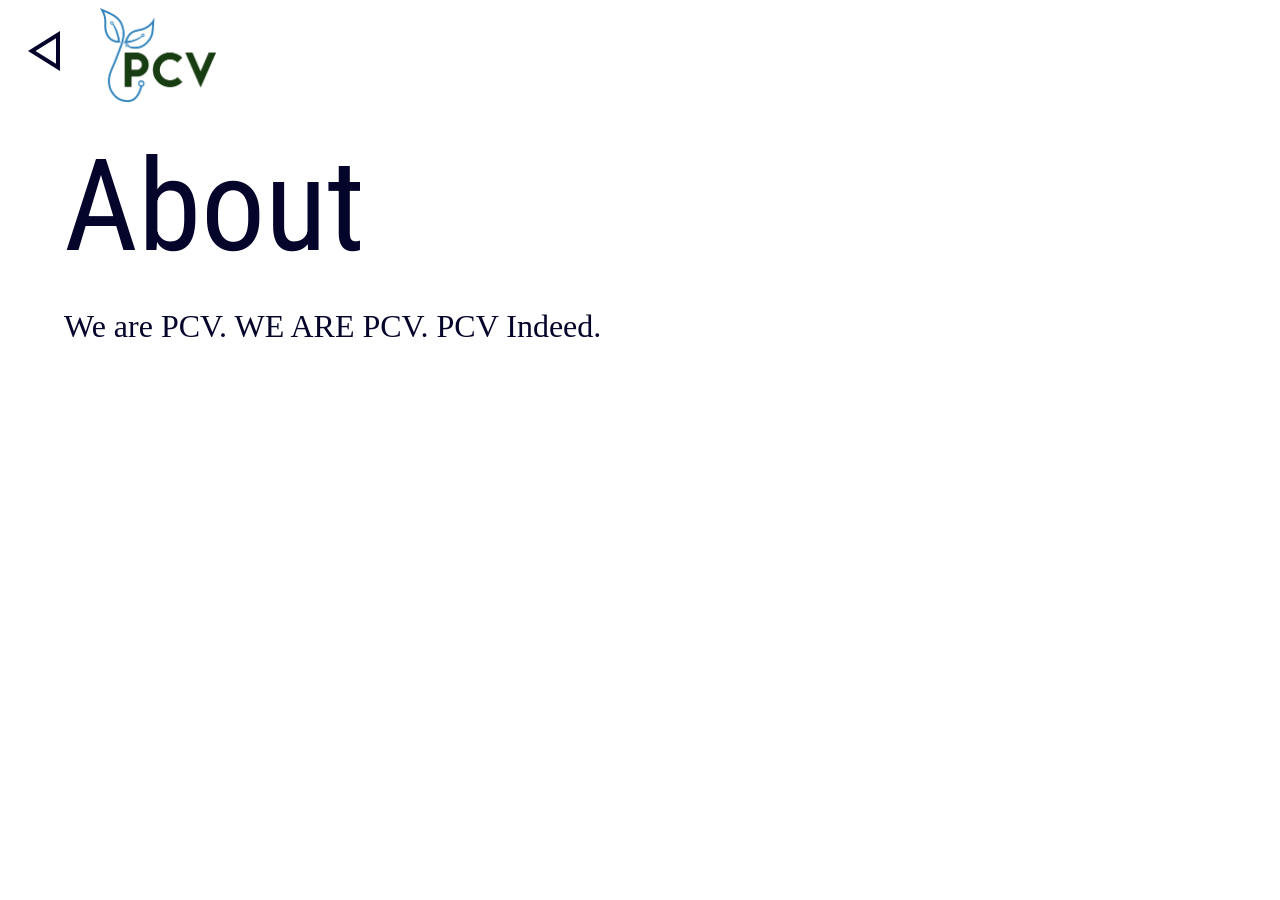
==== about/index.html @ fb854ce3 "deployed via Gatsby Publish Action 🎩 for 9e7f209a35ff538d331bae1ed6b4041f24330c4e" ====
<!DOCTYPE html><html><head><meta charSet="utf-8"/><meta http-equiv="x-ua-compatible" content="ie=edge"/><meta name="viewport" content="width=device-width, initial-scale=1, shrink-to-fit=no"/><style data-href="/styles.6789b84e683be2125e7c.css" id="gatsby-global-css">@import url(https://fonts.googleapis.com/css2?family=Roboto+Condensed&display=swap);@font-face{font-family:Metropolis;src:url(/static/Metropolis-Medium-f4bca87fd0d19e61c27dc96299c75f8c.otf);font-weight:400;font-style:normal}@font-face{font-family:Metropolis;src:url(/static/Metropolis-Bold-dea4998b081c6c1133a3b5b08ff2218c.otf);font-weight:700;font-style:normal}/*! bulma.io v0.9.2 | MIT License | github.com/jgthms/bulma */.button,.file-cta,.file-name,.input,.pagination-ellipsis,.pagination-link,.pagination-next,.pagination-previous,.select select,.textarea{-moz-appearance:none;-webkit-appearance:none;align-items:center;border:1px solid transparent;border-radius:4px;box-shadow:none;display:inline-flex;font-size:1rem;height:2.5em;justify-content:flex-start;line-height:1.5;padding:calc(.5em - 1px) calc(.75em - 1px);position:relative;vertical-align:top}.button:active,.button:focus,.file-cta:active,.file-cta:focus,.file-name:active,.file-name:focus,.input:active,.input:focus,.is-active.button,.is-active.file-cta,.is-active.file-name,.is-active.input,.is-active.pagination-ellipsis,.is-active.pagination-link,.is-active.pagination-next,.is-active.pagination-previous,.is-active.textarea,.is-focused.button,.is-focused.file-cta,.is-focused.file-name,.is-focused.input,.is-focused.pagination-ellipsis,.is-focused.pagination-link,.is-focused.pagination-next,.is-focused.pagination-previous,.is-focused.textarea,.pagination-ellipsis:active,.pagination-ellipsis:focus,.pagination-link:active,.pagination-link:focus,.pagination-next:active,.pagination-next:focus,.pagination-previous:active,.pagination-previous:focus,.select select.is-active,.select select.is-focused,.select select:active,.select select:focus,.textarea:active,.textarea:focus{outline:none}.select fieldset[disabled] select,.select select[disabled],[disabled].button,[disabled].file-cta,[disabled].file-name,[disabled].input,[disabled].pagination-ellipsis,[disabled].pagination-link,[disabled].pagination-next,[disabled].pagination-previous,[disabled].textarea,fieldset[disabled] .button,fieldset[disabled] .file-cta,fieldset[disabled] .file-name,fieldset[disabled] .input,fieldset[disabled] .pagination-ellipsis,fieldset[disabled] .pagination-link,fieldset[disabled] .pagination-next,fieldset[disabled] .pagination-previous,fieldset[disabled] .select select,fieldset[disabled] .textarea{cursor:not-allowed}.breadcrumb,.button,.file,.is-unselectable,.pagination-ellipsis,.pagination-link,.pagination-next,.pagination-previous,.tabs{-webkit-touch-callout:none;-webkit-user-select:none;-ms-user-select:none;user-select:none}.navbar-link:not(.is-arrowless):after,.select:not(.is-multiple):not(.is-loading):after{border:3px solid transparent;border-radius:2px;border-right:0;border-top:0;content:" ";display:block;height:.625em;margin-top:-.4375em;pointer-events:none;position:absolute;top:50%;transform:rotate(-45deg);transform-origin:center;width:.625em}.block:not(:last-child),.box:not(:last-child),.breadcrumb:not(:last-child),.content:not(:last-child),.highlight:not(:last-child),.level:not(:last-child),.message:not(:last-child),.notification:not(:last-child),.pagination:not(:last-child),.progress:not(:last-child),.subtitle:not(:last-child),.table-container:not(:last-child),.table:not(:last-child),.tabs:not(:last-child),.title:not(:last-child){margin-bottom:1.5rem}.delete,.modal-close{-webkit-touch-callout:none;-webkit-user-select:none;-ms-user-select:none;user-select:none;-moz-appearance:none;-webkit-appearance:none;background-color:rgba(10,10,10,.2);border:none;border-radius:290486px;cursor:pointer;pointer-events:auto;display:inline-block;flex-grow:0;flex-shrink:0;font-size:0;height:20px;max-height:20px;max-width:20px;min-height:20px;min-width:20px;outline:none;position:relative;vertical-align:top;width:20px}.delete:after,.delete:before,.modal-close:after,.modal-close:before{background-color:#fff;content:"";display:block;left:50%;position:absolute;top:50%;transform:translateX(-50%) translateY(-50%) rotate(45deg);transform-origin:center center}.delete:before,.modal-close:before{height:2px;width:50%}.delete:after,.modal-close:after{height:50%;width:2px}.delete:focus,.delete:hover,.modal-close:focus,.modal-close:hover{background-color:rgba(10,10,10,.3)}.delete:active,.modal-close:active{background-color:rgba(10,10,10,.4)}.is-small.delete,.is-small.modal-close{height:16px;max-height:16px;max-width:16px;min-height:16px;min-width:16px;width:16px}.is-medium.delete,.is-medium.modal-close{height:24px;max-height:24px;max-width:24px;min-height:24px;min-width:24px;width:24px}.is-large.delete,.is-large.modal-close{height:32px;max-height:32px;max-width:32px;min-height:32px;min-width:32px;width:32px}.button.is-loading:after,.control.is-loading:after,.loader,.select.is-loading:after{animation:spinAround .5s linear infinite;border-radius:290486px;border-color:transparent transparent #dbdbdb #dbdbdb;border-style:solid;border-width:2px;content:"";display:block;height:1em;position:relative;width:1em}.hero-video,.image.is-1by1 .has-ratio,.image.is-1by1 img,.image.is-1by2 .has-ratio,.image.is-1by2 img,.image.is-1by3 .has-ratio,.image.is-1by3 img,.image.is-2by1 .has-ratio,.image.is-2by1 img,.image.is-2by3 .has-ratio,.image.is-2by3 img,.image.is-3by1 .has-ratio,.image.is-3by1 img,.image.is-3by2 .has-ratio,.image.is-3by2 img,.image.is-3by4 .has-ratio,.image.is-3by4 img,.image.is-3by5 .has-ratio,.image.is-3by5 img,.image.is-4by3 .has-ratio,.image.is-4by3 img,.image.is-4by5 .has-ratio,.image.is-4by5 img,.image.is-5by3 .has-ratio,.image.is-5by3 img,.image.is-5by4 .has-ratio,.image.is-5by4 img,.image.is-9by16 .has-ratio,.image.is-9by16 img,.image.is-16by9 .has-ratio,.image.is-16by9 img,.image.is-square .has-ratio,.image.is-square img,.is-overlay,.modal,.modal-background{bottom:0;left:0;position:absolute;right:0;top:0}/*! minireset.css v0.0.6 | MIT License | github.com/jgthms/minireset.css */blockquote,body,dd,dl,dt,fieldset,figure,h1,h2,h3,h4,h5,h6,hr,html,iframe,legend,li,ol,p,pre,textarea,ul{margin:0;padding:0}h1,h2,h3,h4,h5,h6{font-size:100%;font-weight:400}ul{list-style:none}button,input,select,textarea{margin:0}html{box-sizing:border-box}*,:after,:before{box-sizing:inherit}img,video{height:auto;max-width:100%}iframe{border:0}table{border-collapse:collapse;border-spacing:0}td,th{padding:0}td:not([align]),th:not([align]){text-align:inherit}html{background-color:#fff;font-size:16px;-moz-osx-font-smoothing:grayscale;-webkit-font-smoothing:antialiased;min-width:300px;overflow-x:hidden;overflow-y:scroll;text-rendering:optimizeLegibility;-webkit-text-size-adjust:100%;-moz-text-size-adjust:100%;text-size-adjust:100%}article,aside,figure,footer,header,hgroup,section{display:block}body,button,input,optgroup,select,textarea{font-family:BlinkMacSystemFont,-apple-system,Segoe UI,Roboto,Oxygen,Ubuntu,Cantarell,Fira Sans,Droid Sans,Helvetica Neue,Helvetica,Arial,sans-serif}code,pre{-moz-osx-font-smoothing:auto;-webkit-font-smoothing:auto;font-family:monospace}body{color:#4a4a4a;font-size:1em;font-weight:400;line-height:1.5}a{color:#3273dc;cursor:pointer;text-decoration:none}a strong{color:currentColor}a:hover{color:#363636}code{color:#da1039;font-size:.875em;font-weight:400;padding:.25em .5em}code,hr{background-color:#f5f5f5}hr{border:none;display:block;height:2px;margin:1.5rem 0}img{height:auto;max-width:100%}input[type=checkbox],input[type=radio]{vertical-align:baseline}small{font-size:.875em}span{font-style:inherit;font-weight:inherit}strong{color:#363636;font-weight:700}fieldset{border:none}pre{-webkit-overflow-scrolling:touch;background-color:#f5f5f5;color:#4a4a4a;font-size:.875em;overflow-x:auto;padding:1.25rem 1.5rem;white-space:pre;word-wrap:normal}pre code{background-color:transparent;color:currentColor;font-size:1em;padding:0}table td,table th{vertical-align:top}table td:not([align]),table th:not([align]){text-align:inherit}table th{color:#363636}@keyframes spinAround{0%{transform:rotate(0deg)}to{transform:rotate(359deg)}}.box{background-color:#fff;border-radius:6px;box-shadow:0 .5em 1em -.125em rgba(10,10,10,.1),0 0 0 1px rgba(10,10,10,.02);color:#4a4a4a;display:block;padding:1.25rem}a.box:focus,a.box:hover{box-shadow:0 .5em 1em -.125em rgba(10,10,10,.1),0 0 0 1px #3273dc}a.box:active{box-shadow:inset 0 1px 2px rgba(10,10,10,.2),0 0 0 1px #3273dc}.button{background-color:#fff;border-color:#dbdbdb;border-width:1px;color:#363636;cursor:pointer;justify-content:center;padding:calc(.5em - 1px) 1em;text-align:center;white-space:nowrap}.button strong{color:inherit}.button .icon,.button .icon.is-large,.button .icon.is-medium,.button .icon.is-small{height:1.5em;width:1.5em}.button .icon:first-child:not(:last-child){margin-left:calc(-.5em - 1px);margin-right:.25em}.button .icon:last-child:not(:first-child){margin-left:.25em;margin-right:calc(-.5em - 1px)}.button .icon:first-child:last-child{margin-left:calc(-.5em - 1px);margin-right:calc(-.5em - 1px)}.button.is-hovered,.button:hover{border-color:#b5b5b5;color:#363636}.button.is-focused,.button:focus{border-color:#3273dc;color:#363636}.button.is-focused:not(:active),.button:focus:not(:active){box-shadow:0 0 0 .125em rgba(50,115,220,.25)}.button.is-active,.button:active{border-color:#4a4a4a;color:#363636}.button.is-text{background-color:transparent;border-color:transparent;color:#4a4a4a;text-decoration:underline}.button.is-text.is-focused,.button.is-text.is-hovered,.button.is-text:focus,.button.is-text:hover{background-color:#f5f5f5;color:#363636}.button.is-text.is-active,.button.is-text:active{background-color:#e8e8e8;color:#363636}.button.is-text[disabled],fieldset[disabled] .button.is-text{background-color:transparent;border-color:transparent;box-shadow:none}.button.is-ghost{background:none;border-color:transparent;color:#3273dc;text-decoration:none}.button.is-ghost.is-hovered,.button.is-ghost:hover{color:#3273dc;text-decoration:underline}.button.is-white{background-color:#fff;border-color:transparent;color:#0a0a0a}.button.is-white.is-hovered,.button.is-white:hover{background-color:#f9f9f9;border-color:transparent;color:#0a0a0a}.button.is-white.is-focused,.button.is-white:focus{border-color:transparent;color:#0a0a0a}.button.is-white.is-focused:not(:active),.button.is-white:focus:not(:active){box-shadow:0 0 0 .125em hsla(0,0%,100%,.25)}.button.is-white.is-active,.button.is-white:active{background-color:#f2f2f2;border-color:transparent;color:#0a0a0a}.button.is-white[disabled],fieldset[disabled] .button.is-white{background-color:#fff;border-color:transparent;box-shadow:none}.button.is-white.is-inverted{background-color:#0a0a0a;color:#fff}.button.is-white.is-inverted.is-hovered,.button.is-white.is-inverted:hover{background-color:#000}.button.is-white.is-inverted[disabled],fieldset[disabled] .button.is-white.is-inverted{background-color:#0a0a0a;border-color:transparent;box-shadow:none;color:#fff}.button.is-white.is-loading:after{border-color:transparent transparent #0a0a0a #0a0a0a!important}.button.is-white.is-outlined{background-color:transparent;border-color:#fff;color:#fff}.button.is-white.is-outlined.is-focused,.button.is-white.is-outlined.is-hovered,.button.is-white.is-outlined:focus,.button.is-white.is-outlined:hover{background-color:#fff;border-color:#fff;color:#0a0a0a}.button.is-white.is-outlined.is-loading:after{border-color:transparent transparent #fff #fff!important}.button.is-white.is-outlined.is-loading.is-focused:after,.button.is-white.is-outlined.is-loading.is-hovered:after,.button.is-white.is-outlined.is-loading:focus:after,.button.is-white.is-outlined.is-loading:hover:after{border-color:transparent transparent #0a0a0a #0a0a0a!important}.button.is-white.is-outlined[disabled],fieldset[disabled] .button.is-white.is-outlined{background-color:transparent;border-color:#fff;box-shadow:none;color:#fff}.button.is-white.is-inverted.is-outlined{background-color:transparent;border-color:#0a0a0a;color:#0a0a0a}.button.is-white.is-inverted.is-outlined.is-focused,.button.is-white.is-inverted.is-outlined.is-hovered,.button.is-white.is-inverted.is-outlined:focus,.button.is-white.is-inverted.is-outlined:hover{background-color:#0a0a0a;color:#fff}.button.is-white.is-inverted.is-outlined.is-loading.is-focused:after,.button.is-white.is-inverted.is-outlined.is-loading.is-hovered:after,.button.is-white.is-inverted.is-outlined.is-loading:focus:after,.button.is-white.is-inverted.is-outlined.is-loading:hover:after{border-color:transparent transparent #fff #fff!important}.button.is-white.is-inverted.is-outlined[disabled],fieldset[disabled] .button.is-white.is-inverted.is-outlined{background-color:transparent;border-color:#0a0a0a;box-shadow:none;color:#0a0a0a}.button.is-black{background-color:#0a0a0a;border-color:transparent;color:#fff}.button.is-black.is-hovered,.button.is-black:hover{background-color:#040404;border-color:transparent;color:#fff}.button.is-black.is-focused,.button.is-black:focus{border-color:transparent;color:#fff}.button.is-black.is-focused:not(:active),.button.is-black:focus:not(:active){box-shadow:0 0 0 .125em rgba(10,10,10,.25)}.button.is-black.is-active,.button.is-black:active{background-color:#000;border-color:transparent;color:#fff}.button.is-black[disabled],fieldset[disabled] .button.is-black{background-color:#0a0a0a;border-color:transparent;box-shadow:none}.button.is-black.is-inverted{background-color:#fff;color:#0a0a0a}.button.is-black.is-inverted.is-hovered,.button.is-black.is-inverted:hover{background-color:#f2f2f2}.button.is-black.is-inverted[disabled],fieldset[disabled] .button.is-black.is-inverted{background-color:#fff;border-color:transparent;box-shadow:none;color:#0a0a0a}.button.is-black.is-loading:after{border-color:transparent transparent #fff #fff!important}.button.is-black.is-outlined{background-color:transparent;border-color:#0a0a0a;color:#0a0a0a}.button.is-black.is-outlined.is-focused,.button.is-black.is-outlined.is-hovered,.button.is-black.is-outlined:focus,.button.is-black.is-outlined:hover{background-color:#0a0a0a;border-color:#0a0a0a;color:#fff}.button.is-black.is-outlined.is-loading:after{border-color:transparent transparent #0a0a0a #0a0a0a!important}.button.is-black.is-outlined.is-loading.is-focused:after,.button.is-black.is-outlined.is-loading.is-hovered:after,.button.is-black.is-outlined.is-loading:focus:after,.button.is-black.is-outlined.is-loading:hover:after{border-color:transparent transparent #fff #fff!important}.button.is-black.is-outlined[disabled],fieldset[disabled] .button.is-black.is-outlined{background-color:transparent;border-color:#0a0a0a;box-shadow:none;color:#0a0a0a}.button.is-black.is-inverted.is-outlined{background-color:transparent;border-color:#fff;color:#fff}.button.is-black.is-inverted.is-outlined.is-focused,.button.is-black.is-inverted.is-outlined.is-hovered,.button.is-black.is-inverted.is-outlined:focus,.button.is-black.is-inverted.is-outlined:hover{background-color:#fff;color:#0a0a0a}.button.is-black.is-inverted.is-outlined.is-loading.is-focused:after,.button.is-black.is-inverted.is-outlined.is-loading.is-hovered:after,.button.is-black.is-inverted.is-outlined.is-loading:focus:after,.button.is-black.is-inverted.is-outlined.is-loading:hover:after{border-color:transparent transparent #0a0a0a #0a0a0a!important}.button.is-black.is-inverted.is-outlined[disabled],fieldset[disabled] .button.is-black.is-inverted.is-outlined{background-color:transparent;border-color:#fff;box-shadow:none;color:#fff}.button.is-light{background-color:#f5f5f5;border-color:transparent;color:rgba(0,0,0,.7)}.button.is-light.is-hovered,.button.is-light:hover{background-color:#eee;border-color:transparent;color:rgba(0,0,0,.7)}.button.is-light.is-focused,.button.is-light:focus{border-color:transparent;color:rgba(0,0,0,.7)}.button.is-light.is-focused:not(:active),.button.is-light:focus:not(:active){box-shadow:0 0 0 .125em hsla(0,0%,96.1%,.25)}.button.is-light.is-active,.button.is-light:active{background-color:#e8e8e8;border-color:transparent;color:rgba(0,0,0,.7)}.button.is-light[disabled],fieldset[disabled] .button.is-light{background-color:#f5f5f5;border-color:transparent;box-shadow:none}.button.is-light.is-inverted{color:#f5f5f5}.button.is-light.is-inverted,.button.is-light.is-inverted.is-hovered,.button.is-light.is-inverted:hover{background-color:rgba(0,0,0,.7)}.button.is-light.is-inverted[disabled],fieldset[disabled] .button.is-light.is-inverted{background-color:rgba(0,0,0,.7);border-color:transparent;box-shadow:none;color:#f5f5f5}.button.is-light.is-loading:after{border-color:transparent transparent rgba(0,0,0,.7) rgba(0,0,0,.7)!important}.button.is-light.is-outlined{background-color:transparent;border-color:#f5f5f5;color:#f5f5f5}.button.is-light.is-outlined.is-focused,.button.is-light.is-outlined.is-hovered,.button.is-light.is-outlined:focus,.button.is-light.is-outlined:hover{background-color:#f5f5f5;border-color:#f5f5f5;color:rgba(0,0,0,.7)}.button.is-light.is-outlined.is-loading:after{border-color:transparent transparent #f5f5f5 #f5f5f5!important}.button.is-light.is-outlined.is-loading.is-focused:after,.button.is-light.is-outlined.is-loading.is-hovered:after,.button.is-light.is-outlined.is-loading:focus:after,.button.is-light.is-outlined.is-loading:hover:after{border-color:transparent transparent rgba(0,0,0,.7) rgba(0,0,0,.7)!important}.button.is-light.is-outlined[disabled],fieldset[disabled] .button.is-light.is-outlined{background-color:transparent;border-color:#f5f5f5;box-shadow:none;color:#f5f5f5}.button.is-light.is-inverted.is-outlined{background-color:transparent;border-color:rgba(0,0,0,.7);color:rgba(0,0,0,.7)}.button.is-light.is-inverted.is-outlined.is-focused,.button.is-light.is-inverted.is-outlined.is-hovered,.button.is-light.is-inverted.is-outlined:focus,.button.is-light.is-inverted.is-outlined:hover{background-color:rgba(0,0,0,.7);color:#f5f5f5}.button.is-light.is-inverted.is-outlined.is-loading.is-focused:after,.button.is-light.is-inverted.is-outlined.is-loading.is-hovered:after,.button.is-light.is-inverted.is-outlined.is-loading:focus:after,.button.is-light.is-inverted.is-outlined.is-loading:hover:after{border-color:transparent transparent #f5f5f5 #f5f5f5!important}.button.is-light.is-inverted.is-outlined[disabled],fieldset[disabled] .button.is-light.is-inverted.is-outlined{background-color:transparent;border-color:rgba(0,0,0,.7);box-shadow:none;color:rgba(0,0,0,.7)}.button.is-dark{background-color:#363636;border-color:transparent;color:#fff}.button.is-dark.is-hovered,.button.is-dark:hover{background-color:#2f2f2f;border-color:transparent;color:#fff}.button.is-dark.is-focused,.button.is-dark:focus{border-color:transparent;color:#fff}.button.is-dark.is-focused:not(:active),.button.is-dark:focus:not(:active){box-shadow:0 0 0 .125em rgba(54,54,54,.25)}.button.is-dark.is-active,.button.is-dark:active{background-color:#292929;border-color:transparent;color:#fff}.button.is-dark[disabled],fieldset[disabled] .button.is-dark{background-color:#363636;border-color:transparent;box-shadow:none}.button.is-dark.is-inverted{background-color:#fff;color:#363636}.button.is-dark.is-inverted.is-hovered,.button.is-dark.is-inverted:hover{background-color:#f2f2f2}.button.is-dark.is-inverted[disabled],fieldset[disabled] .button.is-dark.is-inverted{background-color:#fff;border-color:transparent;box-shadow:none;color:#363636}.button.is-dark.is-loading:after{border-color:transparent transparent #fff #fff!important}.button.is-dark.is-outlined{background-color:transparent;border-color:#363636;color:#363636}.button.is-dark.is-outlined.is-focused,.button.is-dark.is-outlined.is-hovered,.button.is-dark.is-outlined:focus,.button.is-dark.is-outlined:hover{background-color:#363636;border-color:#363636;color:#fff}.button.is-dark.is-outlined.is-loading:after{border-color:transparent transparent #363636 #363636!important}.button.is-dark.is-outlined.is-loading.is-focused:after,.button.is-dark.is-outlined.is-loading.is-hovered:after,.button.is-dark.is-outlined.is-loading:focus:after,.button.is-dark.is-outlined.is-loading:hover:after{border-color:transparent transparent #fff #fff!important}.button.is-dark.is-outlined[disabled],fieldset[disabled] .button.is-dark.is-outlined{background-color:transparent;border-color:#363636;box-shadow:none;color:#363636}.button.is-dark.is-inverted.is-outlined{background-color:transparent;border-color:#fff;color:#fff}.button.is-dark.is-inverted.is-outlined.is-focused,.button.is-dark.is-inverted.is-outlined.is-hovered,.button.is-dark.is-inverted.is-outlined:focus,.button.is-dark.is-inverted.is-outlined:hover{background-color:#fff;color:#363636}.button.is-dark.is-inverted.is-outlined.is-loading.is-focused:after,.button.is-dark.is-inverted.is-outlined.is-loading.is-hovered:after,.button.is-dark.is-inverted.is-outlined.is-loading:focus:after,.button.is-dark.is-inverted.is-outlined.is-loading:hover:after{border-color:transparent transparent #363636 #363636!important}.button.is-dark.is-inverted.is-outlined[disabled],fieldset[disabled] .button.is-dark.is-inverted.is-outlined{background-color:transparent;border-color:#fff;box-shadow:none;color:#fff}.button.is-primary{background-color:#00d1b2;border-color:transparent;color:#fff}.button.is-primary.is-hovered,.button.is-primary:hover{background-color:#00c4a7;border-color:transparent;color:#fff}.button.is-primary.is-focused,.button.is-primary:focus{border-color:transparent;color:#fff}.button.is-primary.is-focused:not(:active),.button.is-primary:focus:not(:active){box-shadow:0 0 0 .125em rgba(0,209,178,.25)}.button.is-primary.is-active,.button.is-primary:active{background-color:#00b89c;border-color:transparent;color:#fff}.button.is-primary[disabled],fieldset[disabled] .button.is-primary{background-color:#00d1b2;border-color:transparent;box-shadow:none}.button.is-primary.is-inverted{background-color:#fff;color:#00d1b2}.button.is-primary.is-inverted.is-hovered,.button.is-primary.is-inverted:hover{background-color:#f2f2f2}.button.is-primary.is-inverted[disabled],fieldset[disabled] .button.is-primary.is-inverted{background-color:#fff;border-color:transparent;box-shadow:none;color:#00d1b2}.button.is-primary.is-loading:after{border-color:transparent transparent #fff #fff!important}.button.is-primary.is-outlined{background-color:transparent;border-color:#00d1b2;color:#00d1b2}.button.is-primary.is-outlined.is-focused,.button.is-primary.is-outlined.is-hovered,.button.is-primary.is-outlined:focus,.button.is-primary.is-outlined:hover{background-color:#00d1b2;border-color:#00d1b2;color:#fff}.button.is-primary.is-outlined.is-loading:after{border-color:transparent transparent #00d1b2 #00d1b2!important}.button.is-primary.is-outlined.is-loading.is-focused:after,.button.is-primary.is-outlined.is-loading.is-hovered:after,.button.is-primary.is-outlined.is-loading:focus:after,.button.is-primary.is-outlined.is-loading:hover:after{border-color:transparent transparent #fff #fff!important}.button.is-primary.is-outlined[disabled],fieldset[disabled] .button.is-primary.is-outlined{background-color:transparent;border-color:#00d1b2;box-shadow:none;color:#00d1b2}.button.is-primary.is-inverted.is-outlined{background-color:transparent;border-color:#fff;color:#fff}.button.is-primary.is-inverted.is-outlined.is-focused,.button.is-primary.is-inverted.is-outlined.is-hovered,.button.is-primary.is-inverted.is-outlined:focus,.button.is-primary.is-inverted.is-outlined:hover{background-color:#fff;color:#00d1b2}.button.is-primary.is-inverted.is-outlined.is-loading.is-focused:after,.button.is-primary.is-inverted.is-outlined.is-loading.is-hovered:after,.button.is-primary.is-inverted.is-outlined.is-loading:focus:after,.button.is-primary.is-inverted.is-outlined.is-loading:hover:after{border-color:transparent transparent #00d1b2 #00d1b2!important}.button.is-primary.is-inverted.is-outlined[disabled],fieldset[disabled] .button.is-primary.is-inverted.is-outlined{background-color:transparent;border-color:#fff;box-shadow:none;color:#fff}.button.is-primary.is-light{background-color:#ebfffc;color:#00947e}.button.is-primary.is-light.is-hovered,.button.is-primary.is-light:hover{background-color:#defffa;border-color:transparent;color:#00947e}.button.is-primary.is-light.is-active,.button.is-primary.is-light:active{background-color:#d1fff8;border-color:transparent;color:#00947e}.button.is-link{background-color:#3273dc;border-color:transparent;color:#fff}.button.is-link.is-hovered,.button.is-link:hover{background-color:#276cda;border-color:transparent;color:#fff}.button.is-link.is-focused,.button.is-link:focus{border-color:transparent;color:#fff}.button.is-link.is-focused:not(:active),.button.is-link:focus:not(:active){box-shadow:0 0 0 .125em rgba(50,115,220,.25)}.button.is-link.is-active,.button.is-link:active{background-color:#2366d1;border-color:transparent;color:#fff}.button.is-link[disabled],fieldset[disabled] .button.is-link{background-color:#3273dc;border-color:transparent;box-shadow:none}.button.is-link.is-inverted{background-color:#fff;color:#3273dc}.button.is-link.is-inverted.is-hovered,.button.is-link.is-inverted:hover{background-color:#f2f2f2}.button.is-link.is-inverted[disabled],fieldset[disabled] .button.is-link.is-inverted{background-color:#fff;border-color:transparent;box-shadow:none;color:#3273dc}.button.is-link.is-loading:after{border-color:transparent transparent #fff #fff!important}.button.is-link.is-outlined{background-color:transparent;border-color:#3273dc;color:#3273dc}.button.is-link.is-outlined.is-focused,.button.is-link.is-outlined.is-hovered,.button.is-link.is-outlined:focus,.button.is-link.is-outlined:hover{background-color:#3273dc;border-color:#3273dc;color:#fff}.button.is-link.is-outlined.is-loading:after{border-color:transparent transparent #3273dc #3273dc!important}.button.is-link.is-outlined.is-loading.is-focused:after,.button.is-link.is-outlined.is-loading.is-hovered:after,.button.is-link.is-outlined.is-loading:focus:after,.button.is-link.is-outlined.is-loading:hover:after{border-color:transparent transparent #fff #fff!important}.button.is-link.is-outlined[disabled],fieldset[disabled] .button.is-link.is-outlined{background-color:transparent;border-color:#3273dc;box-shadow:none;color:#3273dc}.button.is-link.is-inverted.is-outlined{background-color:transparent;border-color:#fff;color:#fff}.button.is-link.is-inverted.is-outlined.is-focused,.button.is-link.is-inverted.is-outlined.is-hovered,.button.is-link.is-inverted.is-outlined:focus,.button.is-link.is-inverted.is-outlined:hover{background-color:#fff;color:#3273dc}.button.is-link.is-inverted.is-outlined.is-loading.is-focused:after,.button.is-link.is-inverted.is-outlined.is-loading.is-hovered:after,.button.is-link.is-inverted.is-outlined.is-loading:focus:after,.button.is-link.is-inverted.is-outlined.is-loading:hover:after{border-color:transparent transparent #3273dc #3273dc!important}.button.is-link.is-inverted.is-outlined[disabled],fieldset[disabled] .button.is-link.is-inverted.is-outlined{background-color:transparent;border-color:#fff;box-shadow:none;color:#fff}.button.is-link.is-light{background-color:#eef3fc;color:#2160c4}.button.is-link.is-light.is-hovered,.button.is-link.is-light:hover{background-color:#e3ecfa;border-color:transparent;color:#2160c4}.button.is-link.is-light.is-active,.button.is-link.is-light:active{background-color:#d8e4f8;border-color:transparent;color:#2160c4}.button.is-info{background-color:#3298dc;border-color:transparent;color:#fff}.button.is-info.is-hovered,.button.is-info:hover{background-color:#2793da;border-color:transparent;color:#fff}.button.is-info.is-focused,.button.is-info:focus{border-color:transparent;color:#fff}.button.is-info.is-focused:not(:active),.button.is-info:focus:not(:active){box-shadow:0 0 0 .125em rgba(50,152,220,.25)}.button.is-info.is-active,.button.is-info:active{background-color:#238cd1;border-color:transparent;color:#fff}.button.is-info[disabled],fieldset[disabled] .button.is-info{background-color:#3298dc;border-color:transparent;box-shadow:none}.button.is-info.is-inverted{background-color:#fff;color:#3298dc}.button.is-info.is-inverted.is-hovered,.button.is-info.is-inverted:hover{background-color:#f2f2f2}.button.is-info.is-inverted[disabled],fieldset[disabled] .button.is-info.is-inverted{background-color:#fff;border-color:transparent;box-shadow:none;color:#3298dc}.button.is-info.is-loading:after{border-color:transparent transparent #fff #fff!important}.button.is-info.is-outlined{background-color:transparent;border-color:#3298dc;color:#3298dc}.button.is-info.is-outlined.is-focused,.button.is-info.is-outlined.is-hovered,.button.is-info.is-outlined:focus,.button.is-info.is-outlined:hover{background-color:#3298dc;border-color:#3298dc;color:#fff}.button.is-info.is-outlined.is-loading:after{border-color:transparent transparent #3298dc #3298dc!important}.button.is-info.is-outlined.is-loading.is-focused:after,.button.is-info.is-outlined.is-loading.is-hovered:after,.button.is-info.is-outlined.is-loading:focus:after,.button.is-info.is-outlined.is-loading:hover:after{border-color:transparent transparent #fff #fff!important}.button.is-info.is-outlined[disabled],fieldset[disabled] .button.is-info.is-outlined{background-color:transparent;border-color:#3298dc;box-shadow:none;color:#3298dc}.button.is-info.is-inverted.is-outlined{background-color:transparent;border-color:#fff;color:#fff}.button.is-info.is-inverted.is-outlined.is-focused,.button.is-info.is-inverted.is-outlined.is-hovered,.button.is-info.is-inverted.is-outlined:focus,.button.is-info.is-inverted.is-outlined:hover{background-color:#fff;color:#3298dc}.button.is-info.is-inverted.is-outlined.is-loading.is-focused:after,.button.is-info.is-inverted.is-outlined.is-loading.is-hovered:after,.button.is-info.is-inverted.is-outlined.is-loading:focus:after,.button.is-info.is-inverted.is-outlined.is-loading:hover:after{border-color:transparent transparent #3298dc #3298dc!important}.button.is-info.is-inverted.is-outlined[disabled],fieldset[disabled] .button.is-info.is-inverted.is-outlined{background-color:transparent;border-color:#fff;box-shadow:none;color:#fff}.button.is-info.is-light{background-color:#eef6fc;color:#1d72aa}.button.is-info.is-light.is-hovered,.button.is-info.is-light:hover{background-color:#e3f1fa;border-color:transparent;color:#1d72aa}.button.is-info.is-light.is-active,.button.is-info.is-light:active{background-color:#d8ebf8;border-color:transparent;color:#1d72aa}.button.is-success{background-color:#48c774;border-color:transparent;color:#fff}.button.is-success.is-hovered,.button.is-success:hover{background-color:#3ec46d;border-color:transparent;color:#fff}.button.is-success.is-focused,.button.is-success:focus{border-color:transparent;color:#fff}.button.is-success.is-focused:not(:active),.button.is-success:focus:not(:active){box-shadow:0 0 0 .125em rgba(72,199,116,.25)}.button.is-success.is-active,.button.is-success:active{background-color:#3abb67;border-color:transparent;color:#fff}.button.is-success[disabled],fieldset[disabled] .button.is-success{background-color:#48c774;border-color:transparent;box-shadow:none}.button.is-success.is-inverted{background-color:#fff;color:#48c774}.button.is-success.is-inverted.is-hovered,.button.is-success.is-inverted:hover{background-color:#f2f2f2}.button.is-success.is-inverted[disabled],fieldset[disabled] .button.is-success.is-inverted{background-color:#fff;border-color:transparent;box-shadow:none;color:#48c774}.button.is-success.is-loading:after{border-color:transparent transparent #fff #fff!important}.button.is-success.is-outlined{background-color:transparent;border-color:#48c774;color:#48c774}.button.is-success.is-outlined.is-focused,.button.is-success.is-outlined.is-hovered,.button.is-success.is-outlined:focus,.button.is-success.is-outlined:hover{background-color:#48c774;border-color:#48c774;color:#fff}.button.is-success.is-outlined.is-loading:after{border-color:transparent transparent #48c774 #48c774!important}.button.is-success.is-outlined.is-loading.is-focused:after,.button.is-success.is-outlined.is-loading.is-hovered:after,.button.is-success.is-outlined.is-loading:focus:after,.button.is-success.is-outlined.is-loading:hover:after{border-color:transparent transparent #fff #fff!important}.button.is-success.is-outlined[disabled],fieldset[disabled] .button.is-success.is-outlined{background-color:transparent;border-color:#48c774;box-shadow:none;color:#48c774}.button.is-success.is-inverted.is-outlined{background-color:transparent;border-color:#fff;color:#fff}.button.is-success.is-inverted.is-outlined.is-focused,.button.is-success.is-inverted.is-outlined.is-hovered,.button.is-success.is-inverted.is-outlined:focus,.button.is-success.is-inverted.is-outlined:hover{background-color:#fff;color:#48c774}.button.is-success.is-inverted.is-outlined.is-loading.is-focused:after,.button.is-success.is-inverted.is-outlined.is-loading.is-hovered:after,.button.is-success.is-inverted.is-outlined.is-loading:focus:after,.button.is-success.is-inverted.is-outlined.is-loading:hover:after{border-color:transparent transparent #48c774 #48c774!important}.button.is-success.is-inverted.is-outlined[disabled],fieldset[disabled] .button.is-success.is-inverted.is-outlined{background-color:transparent;border-color:#fff;box-shadow:none;color:#fff}.button.is-success.is-light{background-color:#effaf3;color:#257942}.button.is-success.is-light.is-hovered,.button.is-success.is-light:hover{background-color:#e6f7ec;border-color:transparent;color:#257942}.button.is-success.is-light.is-active,.button.is-success.is-light:active{background-color:#dcf4e4;border-color:transparent;color:#257942}.button.is-warning{background-color:#ffdd57;border-color:transparent;color:rgba(0,0,0,.7)}.button.is-warning.is-hovered,.button.is-warning:hover{background-color:#ffdb4a;border-color:transparent;color:rgba(0,0,0,.7)}.button.is-warning.is-focused,.button.is-warning:focus{border-color:transparent;color:rgba(0,0,0,.7)}.button.is-warning.is-focused:not(:active),.button.is-warning:focus:not(:active){box-shadow:0 0 0 .125em rgba(255,221,87,.25)}.button.is-warning.is-active,.button.is-warning:active{background-color:#ffd83d;border-color:transparent;color:rgba(0,0,0,.7)}.button.is-warning[disabled],fieldset[disabled] .button.is-warning{background-color:#ffdd57;border-color:transparent;box-shadow:none}.button.is-warning.is-inverted{color:#ffdd57}.button.is-warning.is-inverted,.button.is-warning.is-inverted.is-hovered,.button.is-warning.is-inverted:hover{background-color:rgba(0,0,0,.7)}.button.is-warning.is-inverted[disabled],fieldset[disabled] .button.is-warning.is-inverted{background-color:rgba(0,0,0,.7);border-color:transparent;box-shadow:none;color:#ffdd57}.button.is-warning.is-loading:after{border-color:transparent transparent rgba(0,0,0,.7) rgba(0,0,0,.7)!important}.button.is-warning.is-outlined{background-color:transparent;border-color:#ffdd57;color:#ffdd57}.button.is-warning.is-outlined.is-focused,.button.is-warning.is-outlined.is-hovered,.button.is-warning.is-outlined:focus,.button.is-warning.is-outlined:hover{background-color:#ffdd57;border-color:#ffdd57;color:rgba(0,0,0,.7)}.button.is-warning.is-outlined.is-loading:after{border-color:transparent transparent #ffdd57 #ffdd57!important}.button.is-warning.is-outlined.is-loading.is-focused:after,.button.is-warning.is-outlined.is-loading.is-hovered:after,.button.is-warning.is-outlined.is-loading:focus:after,.button.is-warning.is-outlined.is-loading:hover:after{border-color:transparent transparent rgba(0,0,0,.7) rgba(0,0,0,.7)!important}.button.is-warning.is-outlined[disabled],fieldset[disabled] .button.is-warning.is-outlined{background-color:transparent;border-color:#ffdd57;box-shadow:none;color:#ffdd57}.button.is-warning.is-inverted.is-outlined{background-color:transparent;border-color:rgba(0,0,0,.7);color:rgba(0,0,0,.7)}.button.is-warning.is-inverted.is-outlined.is-focused,.button.is-warning.is-inverted.is-outlined.is-hovered,.button.is-warning.is-inverted.is-outlined:focus,.button.is-warning.is-inverted.is-outlined:hover{background-color:rgba(0,0,0,.7);color:#ffdd57}.button.is-warning.is-inverted.is-outlined.is-loading.is-focused:after,.button.is-warning.is-inverted.is-outlined.is-loading.is-hovered:after,.button.is-warning.is-inverted.is-outlined.is-loading:focus:after,.button.is-warning.is-inverted.is-outlined.is-loading:hover:after{border-color:transparent transparent #ffdd57 #ffdd57!important}.button.is-warning.is-inverted.is-outlined[disabled],fieldset[disabled] .button.is-warning.is-inverted.is-outlined{background-color:transparent;border-color:rgba(0,0,0,.7);box-shadow:none;color:rgba(0,0,0,.7)}.button.is-warning.is-light{background-color:#fffbeb;color:#947600}.button.is-warning.is-light.is-hovered,.button.is-warning.is-light:hover{background-color:#fff8de;border-color:transparent;color:#947600}.button.is-warning.is-light.is-active,.button.is-warning.is-light:active{background-color:#fff6d1;border-color:transparent;color:#947600}.button.is-danger{background-color:#f14668;border-color:transparent;color:#fff}.button.is-danger.is-hovered,.button.is-danger:hover{background-color:#f03a5f;border-color:transparent;color:#fff}.button.is-danger.is-focused,.button.is-danger:focus{border-color:transparent;color:#fff}.button.is-danger.is-focused:not(:active),.button.is-danger:focus:not(:active){box-shadow:0 0 0 .125em rgba(241,70,104,.25)}.button.is-danger.is-active,.button.is-danger:active{background-color:#ef2e55;border-color:transparent;color:#fff}.button.is-danger[disabled],fieldset[disabled] .button.is-danger{background-color:#f14668;border-color:transparent;box-shadow:none}.button.is-danger.is-inverted{background-color:#fff;color:#f14668}.button.is-danger.is-inverted.is-hovered,.button.is-danger.is-inverted:hover{background-color:#f2f2f2}.button.is-danger.is-inverted[disabled],fieldset[disabled] .button.is-danger.is-inverted{background-color:#fff;border-color:transparent;box-shadow:none;color:#f14668}.button.is-danger.is-loading:after{border-color:transparent transparent #fff #fff!important}.button.is-danger.is-outlined{background-color:transparent;border-color:#f14668;color:#f14668}.button.is-danger.is-outlined.is-focused,.button.is-danger.is-outlined.is-hovered,.button.is-danger.is-outlined:focus,.button.is-danger.is-outlined:hover{background-color:#f14668;border-color:#f14668;color:#fff}.button.is-danger.is-outlined.is-loading:after{border-color:transparent transparent #f14668 #f14668!important}.button.is-danger.is-outlined.is-loading.is-focused:after,.button.is-danger.is-outlined.is-loading.is-hovered:after,.button.is-danger.is-outlined.is-loading:focus:after,.button.is-danger.is-outlined.is-loading:hover:after{border-color:transparent transparent #fff #fff!important}.button.is-danger.is-outlined[disabled],fieldset[disabled] .button.is-danger.is-outlined{background-color:transparent;border-color:#f14668;box-shadow:none;color:#f14668}.button.is-danger.is-inverted.is-outlined{background-color:transparent;border-color:#fff;color:#fff}.button.is-danger.is-inverted.is-outlined.is-focused,.button.is-danger.is-inverted.is-outlined.is-hovered,.button.is-danger.is-inverted.is-outlined:focus,.button.is-danger.is-inverted.is-outlined:hover{background-color:#fff;color:#f14668}.button.is-danger.is-inverted.is-outlined.is-loading.is-focused:after,.button.is-danger.is-inverted.is-outlined.is-loading.is-hovered:after,.button.is-danger.is-inverted.is-outlined.is-loading:focus:after,.button.is-danger.is-inverted.is-outlined.is-loading:hover:after{border-color:transparent transparent #f14668 #f14668!important}.button.is-danger.is-inverted.is-outlined[disabled],fieldset[disabled] .button.is-danger.is-inverted.is-outlined{background-color:transparent;border-color:#fff;box-shadow:none;color:#fff}.button.is-danger.is-light{background-color:#feecf0;color:#cc0f35}.button.is-danger.is-light.is-hovered,.button.is-danger.is-light:hover{background-color:#fde0e6;border-color:transparent;color:#cc0f35}.button.is-danger.is-light.is-active,.button.is-danger.is-light:active{background-color:#fcd4dc;border-color:transparent;color:#cc0f35}.button.is-small{font-size:.75rem}.button.is-small:not(.is-rounded){border-radius:2px}.button.is-normal{font-size:1rem}.button.is-medium{font-size:1.25rem}.button.is-large{font-size:1.5rem}.button[disabled],fieldset[disabled] .button{background-color:#fff;border-color:#dbdbdb;box-shadow:none;opacity:.5}.button.is-fullwidth{display:flex;width:100%}.button.is-loading{color:transparent!important;pointer-events:none}.button.is-loading:after{position:absolute;left:calc(50% - .5em);top:calc(50% - .5em);position:absolute!important}.button.is-static{background-color:#f5f5f5;border-color:#dbdbdb;color:#7a7a7a;box-shadow:none;pointer-events:none}.button.is-rounded{border-radius:290486px;padding-left:1.25em;padding-right:1.25em}.buttons{align-items:center;display:flex;flex-wrap:wrap;justify-content:flex-start}.buttons .button{margin-bottom:.5rem}.buttons .button:not(:last-child):not(.is-fullwidth){margin-right:.5rem}.buttons:last-child{margin-bottom:-.5rem}.buttons:not(:last-child){margin-bottom:1rem}.buttons.are-small .button:not(.is-normal):not(.is-medium):not(.is-large){font-size:.75rem}.buttons.are-small .button:not(.is-normal):not(.is-medium):not(.is-large):not(.is-rounded){border-radius:2px}.buttons.are-medium .button:not(.is-small):not(.is-normal):not(.is-large){font-size:1.25rem}.buttons.are-large .button:not(.is-small):not(.is-normal):not(.is-medium){font-size:1.5rem}.buttons.has-addons .button:not(:first-child){border-bottom-left-radius:0;border-top-left-radius:0}.buttons.has-addons .button:not(:last-child){border-bottom-right-radius:0;border-top-right-radius:0;margin-right:-1px}.buttons.has-addons .button:last-child{margin-right:0}.buttons.has-addons .button.is-hovered,.buttons.has-addons .button:hover{z-index:2}.buttons.has-addons .button.is-active,.buttons.has-addons .button.is-focused,.buttons.has-addons .button.is-selected,.buttons.has-addons .button:active,.buttons.has-addons .button:focus{z-index:3}.buttons.has-addons .button.is-active:hover,.buttons.has-addons .button.is-focused:hover,.buttons.has-addons .button.is-selected:hover,.buttons.has-addons .button:active:hover,.buttons.has-addons .button:focus:hover{z-index:4}.buttons.has-addons .button.is-expanded{flex-grow:1;flex-shrink:1}.buttons.is-centered{justify-content:center}.buttons.is-centered:not(.has-addons) .button:not(.is-fullwidth){margin-left:.25rem;margin-right:.25rem}.buttons.is-right{justify-content:flex-end}.buttons.is-right:not(.has-addons) .button:not(.is-fullwidth){margin-left:.25rem;margin-right:.25rem}.container{flex-grow:1;margin:0 auto;position:relative;width:auto}.container.is-fluid{max-width:none!important;padding-left:32px;padding-right:32px;width:100%}@media screen and (min-width:1024px){.container{max-width:960px}}@media screen and (max-width:1215px){.container.is-widescreen:not(.is-max-desktop){max-width:1152px}}@media screen and (max-width:1407px){.container.is-fullhd:not(.is-max-desktop):not(.is-max-widescreen){max-width:1344px}}@media screen and (min-width:1216px){.container:not(.is-max-desktop){max-width:1152px}}@media screen and (min-width:1408px){.container:not(.is-max-desktop):not(.is-max-widescreen){max-width:1344px}}.content li+li{margin-top:.25em}.content blockquote:not(:last-child),.content dl:not(:last-child),.content ol:not(:last-child),.content p:not(:last-child),.content pre:not(:last-child),.content table:not(:last-child),.content ul:not(:last-child){margin-bottom:1em}.content h1,.content h2,.content h3,.content h4,.content h5,.content h6{color:#363636;font-weight:600;line-height:1.125}.content h1{font-size:2em;margin-bottom:.5em}.content h1:not(:first-child){margin-top:1em}.content h2{font-size:1.75em;margin-bottom:.5714em}.content h2:not(:first-child){margin-top:1.1428em}.content h3{font-size:1.5em;margin-bottom:.6666em}.content h3:not(:first-child){margin-top:1.3333em}.content h4{font-size:1.25em;margin-bottom:.8em}.content h5{font-size:1.125em;margin-bottom:.8888em}.content h6{font-size:1em;margin-bottom:1em}.content blockquote{background-color:#f5f5f5;border-left:5px solid #dbdbdb;padding:1.25em 1.5em}.content ol{list-style-position:outside;margin-left:2em;margin-top:1em}.content ol:not([type]){list-style-type:decimal}.content ol:not([type]).is-lower-alpha{list-style-type:lower-alpha}.content ol:not([type]).is-lower-roman{list-style-type:lower-roman}.content ol:not([type]).is-upper-alpha{list-style-type:upper-alpha}.content ol:not([type]).is-upper-roman{list-style-type:upper-roman}.content ul{list-style:disc outside;margin-left:2em;margin-top:1em}.content ul ul{list-style-type:circle;margin-top:.5em}.content ul ul ul{list-style-type:square}.content dd{margin-left:2em}.content figure{margin-left:2em;margin-right:2em;text-align:center}.content figure:not(:first-child){margin-top:2em}.content figure:not(:last-child){margin-bottom:2em}.content figure img{display:inline-block}.content figure figcaption{font-style:italic}.content pre{-webkit-overflow-scrolling:touch;overflow-x:auto;padding:1.25em 1.5em;white-space:pre;word-wrap:normal}.content sub,.content sup{font-size:75%}.content table{width:100%}.content table td,.content table th{border:solid #dbdbdb;border-width:0 0 1px;padding:.5em .75em;vertical-align:top}.content table th{color:#363636}.content table th:not([align]){text-align:inherit}.content table thead td,.content table thead th{border-width:0 0 2px;color:#363636}.content table tfoot td,.content table tfoot th{border-width:2px 0 0;color:#363636}.content table tbody tr:last-child td,.content table tbody tr:last-child th{border-bottom-width:0}.content .tabs li+li{margin-top:0}.content.is-small{font-size:.75rem}.content.is-medium{font-size:1.25rem}.content.is-large{font-size:1.5rem}.icon{align-items:center;display:inline-flex;justify-content:center;height:1.5rem;width:1.5rem}.icon.is-small{height:1rem;width:1rem}.icon.is-medium{height:2rem;width:2rem}.icon.is-large{height:3rem;width:3rem}.icon-text{align-items:flex-start;color:inherit;display:inline-flex;flex-wrap:wrap;line-height:1.5rem;vertical-align:top}.icon-text .icon{flex-grow:0;flex-shrink:0}.icon-text .icon:not(:last-child){margin-right:.25em}.icon-text .icon:not(:first-child){margin-left:.25em}div.icon-text{display:flex}.image{display:block;position:relative}.image img{display:block;height:auto;width:100%}.image img.is-rounded{border-radius:290486px}.image.is-fullwidth{width:100%}.image.is-1by1 .has-ratio,.image.is-1by1 img,.image.is-1by2 .has-ratio,.image.is-1by2 img,.image.is-1by3 .has-ratio,.image.is-1by3 img,.image.is-2by1 .has-ratio,.image.is-2by1 img,.image.is-2by3 .has-ratio,.image.is-2by3 img,.image.is-3by1 .has-ratio,.image.is-3by1 img,.image.is-3by2 .has-ratio,.image.is-3by2 img,.image.is-3by4 .has-ratio,.image.is-3by4 img,.image.is-3by5 .has-ratio,.image.is-3by5 img,.image.is-4by3 .has-ratio,.image.is-4by3 img,.image.is-4by5 .has-ratio,.image.is-4by5 img,.image.is-5by3 .has-ratio,.image.is-5by3 img,.image.is-5by4 .has-ratio,.image.is-5by4 img,.image.is-9by16 .has-ratio,.image.is-9by16 img,.image.is-16by9 .has-ratio,.image.is-16by9 img,.image.is-square .has-ratio,.image.is-square img{height:100%;width:100%}.image.is-1by1,.image.is-square{padding-top:100%}.image.is-5by4{padding-top:80%}.image.is-4by3{padding-top:75%}.image.is-3by2{padding-top:66.6666%}.image.is-5by3{padding-top:60%}.image.is-16by9{padding-top:56.25%}.image.is-2by1{padding-top:50%}.image.is-3by1{padding-top:33.3333%}.image.is-4by5{padding-top:125%}.image.is-3by4{padding-top:133.3333%}.image.is-2by3{padding-top:150%}.image.is-3by5{padding-top:166.6666%}.image.is-9by16{padding-top:177.7777%}.image.is-1by2{padding-top:200%}.image.is-1by3{padding-top:300%}.image.is-16x16{height:16px;width:16px}.image.is-24x24{height:24px;width:24px}.image.is-32x32{height:32px;width:32px}.image.is-48x48{height:48px;width:48px}.image.is-64x64{height:64px;width:64px}.image.is-96x96{height:96px;width:96px}.image.is-128x128{height:128px;width:128px}.notification{background-color:#f5f5f5;border-radius:4px;position:relative;padding:1.25rem 2.5rem 1.25rem 1.5rem}.notification a:not(.button):not(.dropdown-item){color:currentColor;text-decoration:underline}.notification strong{color:currentColor}.notification code,.notification pre{background:#fff}.notification pre code{background:transparent}.notification>.delete{right:.5rem;position:absolute;top:.5rem}.notification .content,.notification .subtitle,.notification .title{color:currentColor}.notification.is-white{background-color:#fff;color:#0a0a0a}.notification.is-black{background-color:#0a0a0a;color:#fff}.notification.is-light{background-color:#f5f5f5;color:rgba(0,0,0,.7)}.notification.is-dark{background-color:#363636;color:#fff}.notification.is-primary{background-color:#00d1b2;color:#fff}.notification.is-primary.is-light{background-color:#ebfffc;color:#00947e}.notification.is-link{background-color:#3273dc;color:#fff}.notification.is-link.is-light{background-color:#eef3fc;color:#2160c4}.notification.is-info{background-color:#3298dc;color:#fff}.notification.is-info.is-light{background-color:#eef6fc;color:#1d72aa}.notification.is-success{background-color:#48c774;color:#fff}.notification.is-success.is-light{background-color:#effaf3;color:#257942}.notification.is-warning{background-color:#ffdd57;color:rgba(0,0,0,.7)}.notification.is-warning.is-light{background-color:#fffbeb;color:#947600}.notification.is-danger{background-color:#f14668;color:#fff}.notification.is-danger.is-light{background-color:#feecf0;color:#cc0f35}.progress{-moz-appearance:none;-webkit-appearance:none;border:none;border-radius:290486px;display:block;height:1rem;overflow:hidden;padding:0;width:100%}.progress::-webkit-progress-bar{background-color:#ededed}.progress::-webkit-progress-value{background-color:#4a4a4a}.progress::-moz-progress-bar{background-color:#4a4a4a}.progress::-ms-fill{background-color:#4a4a4a;border:none}.progress.is-white::-webkit-progress-value{background-color:#fff}.progress.is-white::-moz-progress-bar{background-color:#fff}.progress.is-white::-ms-fill{background-color:#fff}.progress.is-white:indeterminate{background-image:linear-gradient(90deg,#fff 30%,#ededed 0)}.progress.is-black::-webkit-progress-value{background-color:#0a0a0a}.progress.is-black::-moz-progress-bar{background-color:#0a0a0a}.progress.is-black::-ms-fill{background-color:#0a0a0a}.progress.is-black:indeterminate{background-image:linear-gradient(90deg,#0a0a0a 30%,#ededed 0)}.progress.is-light::-webkit-progress-value{background-color:#f5f5f5}.progress.is-light::-moz-progress-bar{background-color:#f5f5f5}.progress.is-light::-ms-fill{background-color:#f5f5f5}.progress.is-light:indeterminate{background-image:linear-gradient(90deg,#f5f5f5 30%,#ededed 0)}.progress.is-dark::-webkit-progress-value{background-color:#363636}.progress.is-dark::-moz-progress-bar{background-color:#363636}.progress.is-dark::-ms-fill{background-color:#363636}.progress.is-dark:indeterminate{background-image:linear-gradient(90deg,#363636 30%,#ededed 0)}.progress.is-primary::-webkit-progress-value{background-color:#00d1b2}.progress.is-primary::-moz-progress-bar{background-color:#00d1b2}.progress.is-primary::-ms-fill{background-color:#00d1b2}.progress.is-primary:indeterminate{background-image:linear-gradient(90deg,#00d1b2 30%,#ededed 0)}.progress.is-link::-webkit-progress-value{background-color:#3273dc}.progress.is-link::-moz-progress-bar{background-color:#3273dc}.progress.is-link::-ms-fill{background-color:#3273dc}.progress.is-link:indeterminate{background-image:linear-gradient(90deg,#3273dc 30%,#ededed 0)}.progress.is-info::-webkit-progress-value{background-color:#3298dc}.progress.is-info::-moz-progress-bar{background-color:#3298dc}.progress.is-info::-ms-fill{background-color:#3298dc}.progress.is-info:indeterminate{background-image:linear-gradient(90deg,#3298dc 30%,#ededed 0)}.progress.is-success::-webkit-progress-value{background-color:#48c774}.progress.is-success::-moz-progress-bar{background-color:#48c774}.progress.is-success::-ms-fill{background-color:#48c774}.progress.is-success:indeterminate{background-image:linear-gradient(90deg,#48c774 30%,#ededed 0)}.progress.is-warning::-webkit-progress-value{background-color:#ffdd57}.progress.is-warning::-moz-progress-bar{background-color:#ffdd57}.progress.is-warning::-ms-fill{background-color:#ffdd57}.progress.is-warning:indeterminate{background-image:linear-gradient(90deg,#ffdd57 30%,#ededed 0)}.progress.is-danger::-webkit-progress-value{background-color:#f14668}.progress.is-danger::-moz-progress-bar{background-color:#f14668}.progress.is-danger::-ms-fill{background-color:#f14668}.progress.is-danger:indeterminate{background-image:linear-gradient(90deg,#f14668 30%,#ededed 0)}.progress:indeterminate{animation-duration:1.5s;animation-iteration-count:infinite;animation-name:moveIndeterminate;animation-timing-function:linear;background-color:#ededed;background-image:linear-gradient(90deg,#4a4a4a 30%,#ededed 0);background-position:0 0;background-repeat:no-repeat;background-size:150% 150%}.progress:indeterminate::-webkit-progress-bar{background-color:transparent}.progress:indeterminate::-moz-progress-bar{background-color:transparent}.progress:indeterminate::-ms-fill{animation-name:none}.progress.is-small{height:.75rem}.progress.is-medium{height:1.25rem}.progress.is-large{height:1.5rem}@keyframes moveIndeterminate{0%{background-position:200% 0}to{background-position:-200% 0}}.table{background-color:#fff;color:#363636}.table td,.table th{border:solid #dbdbdb;border-width:0 0 1px;padding:.5em .75em;vertical-align:top}.table td.is-white,.table th.is-white{background-color:#fff;border-color:#fff;color:#0a0a0a}.table td.is-black,.table th.is-black{background-color:#0a0a0a;border-color:#0a0a0a;color:#fff}.table td.is-light,.table th.is-light{background-color:#f5f5f5;border-color:#f5f5f5;color:rgba(0,0,0,.7)}.table td.is-dark,.table th.is-dark{background-color:#363636;border-color:#363636;color:#fff}.table td.is-primary,.table th.is-primary{background-color:#00d1b2;border-color:#00d1b2;color:#fff}.table td.is-link,.table th.is-link{background-color:#3273dc;border-color:#3273dc;color:#fff}.table td.is-info,.table th.is-info{background-color:#3298dc;border-color:#3298dc;color:#fff}.table td.is-success,.table th.is-success{background-color:#48c774;border-color:#48c774;color:#fff}.table td.is-warning,.table th.is-warning{background-color:#ffdd57;border-color:#ffdd57;color:rgba(0,0,0,.7)}.table td.is-danger,.table th.is-danger{background-color:#f14668;border-color:#f14668;color:#fff}.table td.is-narrow,.table th.is-narrow{white-space:nowrap;width:1%}.table td.is-selected,.table th.is-selected{background-color:#00d1b2;color:#fff}.table td.is-selected a,.table td.is-selected strong,.table th.is-selected a,.table th.is-selected strong{color:currentColor}.table td.is-vcentered,.table th.is-vcentered{vertical-align:middle}.table th{color:#363636}.table th:not([align]){text-align:inherit}.table tr.is-selected{background-color:#00d1b2;color:#fff}.table tr.is-selected a,.table tr.is-selected strong{color:currentColor}.table tr.is-selected td,.table tr.is-selected th{border-color:#fff;color:currentColor}.table thead{background-color:transparent}.table thead td,.table thead th{border-width:0 0 2px;color:#363636}.table tfoot{background-color:transparent}.table tfoot td,.table tfoot th{border-width:2px 0 0;color:#363636}.table tbody{background-color:transparent}.table tbody tr:last-child td,.table tbody tr:last-child th{border-bottom-width:0}.table.is-bordered td,.table.is-bordered th{border-width:1px}.table.is-bordered tr:last-child td,.table.is-bordered tr:last-child th{border-bottom-width:1px}.table.is-fullwidth{width:100%}.table.is-hoverable.is-striped tbody tr:not(.is-selected):hover,.table.is-hoverable tbody tr:not(.is-selected):hover{background-color:#fafafa}.table.is-hoverable.is-striped tbody tr:not(.is-selected):hover:nth-child(2n){background-color:#f5f5f5}.table.is-narrow td,.table.is-narrow th{padding:.25em .5em}.table.is-striped tbody tr:not(.is-selected):nth-child(2n){background-color:#fafafa}.table-container{-webkit-overflow-scrolling:touch;overflow:auto;overflow-y:hidden;max-width:100%}.tags{align-items:center;display:flex;flex-wrap:wrap;justify-content:flex-start}.tags .tag{margin-bottom:.5rem}.tags .tag:not(:last-child){margin-right:.5rem}.tags:last-child{margin-bottom:-.5rem}.tags:not(:last-child){margin-bottom:1rem}.tags.are-medium .tag:not(.is-normal):not(.is-large){font-size:1rem}.tags.are-large .tag:not(.is-normal):not(.is-medium){font-size:1.25rem}.tags.is-centered{justify-content:center}.tags.is-centered .tag{margin-right:.25rem;margin-left:.25rem}.tags.is-right{justify-content:flex-end}.tags.is-right .tag:not(:first-child){margin-left:.5rem}.tags.has-addons .tag,.tags.is-right .tag:not(:last-child){margin-right:0}.tags.has-addons .tag:not(:first-child){margin-left:0;border-top-left-radius:0;border-bottom-left-radius:0}.tags.has-addons .tag:not(:last-child){border-top-right-radius:0;border-bottom-right-radius:0}.tag:not(body){align-items:center;background-color:#f5f5f5;border-radius:4px;color:#4a4a4a;display:inline-flex;font-size:.75rem;height:2em;justify-content:center;line-height:1.5;padding-left:.75em;padding-right:.75em;white-space:nowrap}.tag:not(body) .delete{margin-left:.25rem;margin-right:-.375rem}.tag:not(body).is-white{background-color:#fff;color:#0a0a0a}.tag:not(body).is-black{background-color:#0a0a0a;color:#fff}.tag:not(body).is-light{background-color:#f5f5f5;color:rgba(0,0,0,.7)}.tag:not(body).is-dark{background-color:#363636;color:#fff}.tag:not(body).is-primary{background-color:#00d1b2;color:#fff}.tag:not(body).is-primary.is-light{background-color:#ebfffc;color:#00947e}.tag:not(body).is-link{background-color:#3273dc;color:#fff}.tag:not(body).is-link.is-light{background-color:#eef3fc;color:#2160c4}.tag:not(body).is-info{background-color:#3298dc;color:#fff}.tag:not(body).is-info.is-light{background-color:#eef6fc;color:#1d72aa}.tag:not(body).is-success{background-color:#48c774;color:#fff}.tag:not(body).is-success.is-light{background-color:#effaf3;color:#257942}.tag:not(body).is-warning{background-color:#ffdd57;color:rgba(0,0,0,.7)}.tag:not(body).is-warning.is-light{background-color:#fffbeb;color:#947600}.tag:not(body).is-danger{background-color:#f14668;color:#fff}.tag:not(body).is-danger.is-light{background-color:#feecf0;color:#cc0f35}.tag:not(body).is-normal{font-size:.75rem}.tag:not(body).is-medium{font-size:1rem}.tag:not(body).is-large{font-size:1.25rem}.tag:not(body) .icon:first-child:not(:last-child){margin-left:-.375em;margin-right:.1875em}.tag:not(body) .icon:last-child:not(:first-child){margin-left:.1875em;margin-right:-.375em}.tag:not(body) .icon:first-child:last-child{margin-left:-.375em;margin-right:-.375em}.tag:not(body).is-delete{margin-left:1px;padding:0;position:relative;width:2em}.tag:not(body).is-delete:after,.tag:not(body).is-delete:before{background-color:currentColor;content:"";display:block;left:50%;position:absolute;top:50%;transform:translateX(-50%) translateY(-50%) rotate(45deg);transform-origin:center center}.tag:not(body).is-delete:before{height:1px;width:50%}.tag:not(body).is-delete:after{height:50%;width:1px}.tag:not(body).is-delete:focus,.tag:not(body).is-delete:hover{background-color:#e8e8e8}.tag:not(body).is-delete:active{background-color:#dbdbdb}.tag:not(body).is-rounded{border-radius:290486px}a.tag:hover{text-decoration:underline}.subtitle,.title{word-break:break-word}.subtitle em,.subtitle span,.title em,.title span{font-weight:inherit}.subtitle sub,.subtitle sup,.title sub,.title sup{font-size:.75em}.subtitle .tag,.title .tag{vertical-align:middle}.title{color:#363636;font-size:2rem;font-weight:600;line-height:1.125}.title strong{color:inherit;font-weight:inherit}.title+.highlight{margin-top:-.75rem}.title:not(.is-spaced)+.subtitle{margin-top:-1.25rem}.title.is-1{font-size:3rem}.title.is-2{font-size:2.5rem}.title.is-3{font-size:2rem}.title.is-4{font-size:1.5rem}.title.is-5{font-size:1.25rem}.title.is-6{font-size:1rem}.title.is-7{font-size:.75rem}.subtitle{color:#4a4a4a;font-size:1.25rem;font-weight:400;line-height:1.25}.subtitle strong{color:#363636;font-weight:600}.subtitle:not(.is-spaced)+.title{margin-top:-1.25rem}.subtitle.is-1{font-size:3rem}.subtitle.is-2{font-size:2.5rem}.subtitle.is-3{font-size:2rem}.subtitle.is-4{font-size:1.5rem}.subtitle.is-5{font-size:1.25rem}.subtitle.is-6{font-size:1rem}.subtitle.is-7{font-size:.75rem}.heading{display:block;font-size:11px;letter-spacing:1px;margin-bottom:5px;text-transform:uppercase}.highlight{font-weight:400;max-width:100%;overflow:hidden;padding:0}.highlight pre{overflow:auto;max-width:100%}.number{align-items:center;background-color:#f5f5f5;border-radius:290486px;display:inline-flex;font-size:1.25rem;height:2em;justify-content:center;margin-right:1.5rem;min-width:2.5em;padding:.25rem .5rem;text-align:center;vertical-align:top}.input,.select select,.textarea{background-color:#fff;border-color:#dbdbdb;border-radius:4px;color:#363636}.input::-moz-placeholder,.select select::-moz-placeholder,.textarea::-moz-placeholder{color:rgba(54,54,54,.3)}.input::-webkit-input-placeholder,.select select::-webkit-input-placeholder,.textarea::-webkit-input-placeholder{color:rgba(54,54,54,.3)}.input:-moz-placeholder,.select select:-moz-placeholder,.textarea:-moz-placeholder{color:rgba(54,54,54,.3)}.input:-ms-input-placeholder,.select select:-ms-input-placeholder,.textarea:-ms-input-placeholder{color:rgba(54,54,54,.3)}.input:hover,.is-hovered.input,.is-hovered.textarea,.select select.is-hovered,.select select:hover,.textarea:hover{border-color:#b5b5b5}.input:active,.input:focus,.is-active.input,.is-active.textarea,.is-focused.input,.is-focused.textarea,.select select.is-active,.select select.is-focused,.select select:active,.select select:focus,.textarea:active,.textarea:focus{border-color:#3273dc;box-shadow:0 0 0 .125em rgba(50,115,220,.25)}.select fieldset[disabled] select,.select select[disabled],[disabled].input,[disabled].textarea,fieldset[disabled] .input,fieldset[disabled] .select select,fieldset[disabled] .textarea{background-color:#f5f5f5;border-color:#f5f5f5;box-shadow:none;color:#7a7a7a}.select fieldset[disabled] select::-moz-placeholder,.select select[disabled]::-moz-placeholder,[disabled].input::-moz-placeholder,[disabled].textarea::-moz-placeholder,fieldset[disabled] .input::-moz-placeholder,fieldset[disabled] .select select::-moz-placeholder,fieldset[disabled] .textarea::-moz-placeholder{color:hsla(0,0%,47.8%,.3)}.select fieldset[disabled] select::-webkit-input-placeholder,.select select[disabled]::-webkit-input-placeholder,[disabled].input::-webkit-input-placeholder,[disabled].textarea::-webkit-input-placeholder,fieldset[disabled] .input::-webkit-input-placeholder,fieldset[disabled] .select select::-webkit-input-placeholder,fieldset[disabled] .textarea::-webkit-input-placeholder{color:hsla(0,0%,47.8%,.3)}.select fieldset[disabled] select:-moz-placeholder,.select select[disabled]:-moz-placeholder,[disabled].input:-moz-placeholder,[disabled].textarea:-moz-placeholder,fieldset[disabled] .input:-moz-placeholder,fieldset[disabled] .select select:-moz-placeholder,fieldset[disabled] .textarea:-moz-placeholder{color:hsla(0,0%,47.8%,.3)}.select fieldset[disabled] select:-ms-input-placeholder,.select select[disabled]:-ms-input-placeholder,[disabled].input:-ms-input-placeholder,[disabled].textarea:-ms-input-placeholder,fieldset[disabled] .input:-ms-input-placeholder,fieldset[disabled] .select select:-ms-input-placeholder,fieldset[disabled] .textarea:-ms-input-placeholder{color:hsla(0,0%,47.8%,.3)}.input,.textarea{box-shadow:inset 0 .0625em .125em rgba(10,10,10,.05);max-width:100%;width:100%}[readonly].input,[readonly].textarea{box-shadow:none}.is-white.input,.is-white.textarea{border-color:#fff}.is-white.input:active,.is-white.input:focus,.is-white.is-active.input,.is-white.is-active.textarea,.is-white.is-focused.input,.is-white.is-focused.textarea,.is-white.textarea:active,.is-white.textarea:focus{box-shadow:0 0 0 .125em hsla(0,0%,100%,.25)}.is-black.input,.is-black.textarea{border-color:#0a0a0a}.is-black.input:active,.is-black.input:focus,.is-black.is-active.input,.is-black.is-active.textarea,.is-black.is-focused.input,.is-black.is-focused.textarea,.is-black.textarea:active,.is-black.textarea:focus{box-shadow:0 0 0 .125em rgba(10,10,10,.25)}.is-light.input,.is-light.textarea{border-color:#f5f5f5}.is-light.input:active,.is-light.input:focus,.is-light.is-active.input,.is-light.is-active.textarea,.is-light.is-focused.input,.is-light.is-focused.textarea,.is-light.textarea:active,.is-light.textarea:focus{box-shadow:0 0 0 .125em hsla(0,0%,96.1%,.25)}.is-dark.input,.is-dark.textarea{border-color:#363636}.is-dark.input:active,.is-dark.input:focus,.is-dark.is-active.input,.is-dark.is-active.textarea,.is-dark.is-focused.input,.is-dark.is-focused.textarea,.is-dark.textarea:active,.is-dark.textarea:focus{box-shadow:0 0 0 .125em rgba(54,54,54,.25)}.is-primary.input,.is-primary.textarea{border-color:#00d1b2}.is-primary.input:active,.is-primary.input:focus,.is-primary.is-active.input,.is-primary.is-active.textarea,.is-primary.is-focused.input,.is-primary.is-focused.textarea,.is-primary.textarea:active,.is-primary.textarea:focus{box-shadow:0 0 0 .125em rgba(0,209,178,.25)}.is-link.input,.is-link.textarea{border-color:#3273dc}.is-link.input:active,.is-link.input:focus,.is-link.is-active.input,.is-link.is-active.textarea,.is-link.is-focused.input,.is-link.is-focused.textarea,.is-link.textarea:active,.is-link.textarea:focus{box-shadow:0 0 0 .125em rgba(50,115,220,.25)}.is-info.input,.is-info.textarea{border-color:#3298dc}.is-info.input:active,.is-info.input:focus,.is-info.is-active.input,.is-info.is-active.textarea,.is-info.is-focused.input,.is-info.is-focused.textarea,.is-info.textarea:active,.is-info.textarea:focus{box-shadow:0 0 0 .125em rgba(50,152,220,.25)}.is-success.input,.is-success.textarea{border-color:#48c774}.is-success.input:active,.is-success.input:focus,.is-success.is-active.input,.is-success.is-active.textarea,.is-success.is-focused.input,.is-success.is-focused.textarea,.is-success.textarea:active,.is-success.textarea:focus{box-shadow:0 0 0 .125em rgba(72,199,116,.25)}.is-warning.input,.is-warning.textarea{border-color:#ffdd57}.is-warning.input:active,.is-warning.input:focus,.is-warning.is-active.input,.is-warning.is-active.textarea,.is-warning.is-focused.input,.is-warning.is-focused.textarea,.is-warning.textarea:active,.is-warning.textarea:focus{box-shadow:0 0 0 .125em rgba(255,221,87,.25)}.is-danger.input,.is-danger.textarea{border-color:#f14668}.is-danger.input:active,.is-danger.input:focus,.is-danger.is-active.input,.is-danger.is-active.textarea,.is-danger.is-focused.input,.is-danger.is-focused.textarea,.is-danger.textarea:active,.is-danger.textarea:focus{box-shadow:0 0 0 .125em rgba(241,70,104,.25)}.is-small.input,.is-small.textarea{border-radius:2px;font-size:.75rem}.is-medium.input,.is-medium.textarea{font-size:1.25rem}.is-large.input,.is-large.textarea{font-size:1.5rem}.is-fullwidth.input,.is-fullwidth.textarea{display:block;width:100%}.is-inline.input,.is-inline.textarea{display:inline;width:auto}.input.is-rounded{border-radius:290486px;padding-left:calc(1.125em - 1px);padding-right:calc(1.125em - 1px)}.input.is-static{background-color:transparent;border-color:transparent;box-shadow:none;padding-left:0;padding-right:0}.textarea{display:block;max-width:100%;min-width:100%;padding:calc(.75em - 1px);resize:vertical}.textarea:not([rows]){max-height:40em;min-height:8em}.textarea[rows]{height:auto}.textarea.has-fixed-size{resize:none}.checkbox,.radio{cursor:pointer;display:inline-block;line-height:1.25;position:relative}.checkbox input,.radio input{cursor:pointer}.checkbox:hover,.radio:hover{color:#363636}.checkbox input[disabled],.radio input[disabled],[disabled].checkbox,[disabled].radio,fieldset[disabled] .checkbox,fieldset[disabled] .radio{color:#7a7a7a;cursor:not-allowed}.radio+.radio{margin-left:.5em}.select{display:inline-block;max-width:100%;position:relative;vertical-align:top}.select:not(.is-multiple){height:2.5em}.select:not(.is-multiple):not(.is-loading):after{border-color:#3273dc;right:1.125em;z-index:4}.select.is-rounded select{border-radius:290486px;padding-left:1em}.select select{cursor:pointer;display:block;font-size:1em;max-width:100%;outline:none}.select select::-ms-expand{display:none}.select select[disabled]:hover,fieldset[disabled] .select select:hover{border-color:#f5f5f5}.select select:not([multiple]){padding-right:2.5em}.select select[multiple]{height:auto;padding:0}.select select[multiple] option{padding:.5em 1em}.select:not(.is-multiple):not(.is-loading):hover:after{border-color:#363636}.select.is-white:not(:hover):after,.select.is-white select{border-color:#fff}.select.is-white select.is-hovered,.select.is-white select:hover{border-color:#f2f2f2}.select.is-white select.is-active,.select.is-white select.is-focused,.select.is-white select:active,.select.is-white select:focus{box-shadow:0 0 0 .125em hsla(0,0%,100%,.25)}.select.is-black:not(:hover):after,.select.is-black select{border-color:#0a0a0a}.select.is-black select.is-hovered,.select.is-black select:hover{border-color:#000}.select.is-black select.is-active,.select.is-black select.is-focused,.select.is-black select:active,.select.is-black select:focus{box-shadow:0 0 0 .125em rgba(10,10,10,.25)}.select.is-light:not(:hover):after,.select.is-light select{border-color:#f5f5f5}.select.is-light select.is-hovered,.select.is-light select:hover{border-color:#e8e8e8}.select.is-light select.is-active,.select.is-light select.is-focused,.select.is-light select:active,.select.is-light select:focus{box-shadow:0 0 0 .125em hsla(0,0%,96.1%,.25)}.select.is-dark:not(:hover):after,.select.is-dark select{border-color:#363636}.select.is-dark select.is-hovered,.select.is-dark select:hover{border-color:#292929}.select.is-dark select.is-active,.select.is-dark select.is-focused,.select.is-dark select:active,.select.is-dark select:focus{box-shadow:0 0 0 .125em rgba(54,54,54,.25)}.select.is-primary:not(:hover):after,.select.is-primary select{border-color:#00d1b2}.select.is-primary select.is-hovered,.select.is-primary select:hover{border-color:#00b89c}.select.is-primary select.is-active,.select.is-primary select.is-focused,.select.is-primary select:active,.select.is-primary select:focus{box-shadow:0 0 0 .125em rgba(0,209,178,.25)}.select.is-link:not(:hover):after,.select.is-link select{border-color:#3273dc}.select.is-link select.is-hovered,.select.is-link select:hover{border-color:#2366d1}.select.is-link select.is-active,.select.is-link select.is-focused,.select.is-link select:active,.select.is-link select:focus{box-shadow:0 0 0 .125em rgba(50,115,220,.25)}.select.is-info:not(:hover):after,.select.is-info select{border-color:#3298dc}.select.is-info select.is-hovered,.select.is-info select:hover{border-color:#238cd1}.select.is-info select.is-active,.select.is-info select.is-focused,.select.is-info select:active,.select.is-info select:focus{box-shadow:0 0 0 .125em rgba(50,152,220,.25)}.select.is-success:not(:hover):after,.select.is-success select{border-color:#48c774}.select.is-success select.is-hovered,.select.is-success select:hover{border-color:#3abb67}.select.is-success select.is-active,.select.is-success select.is-focused,.select.is-success select:active,.select.is-success select:focus{box-shadow:0 0 0 .125em rgba(72,199,116,.25)}.select.is-warning:not(:hover):after,.select.is-warning select{border-color:#ffdd57}.select.is-warning select.is-hovered,.select.is-warning select:hover{border-color:#ffd83d}.select.is-warning select.is-active,.select.is-warning select.is-focused,.select.is-warning select:active,.select.is-warning select:focus{box-shadow:0 0 0 .125em rgba(255,221,87,.25)}.select.is-danger:not(:hover):after,.select.is-danger select{border-color:#f14668}.select.is-danger select.is-hovered,.select.is-danger select:hover{border-color:#ef2e55}.select.is-danger select.is-active,.select.is-danger select.is-focused,.select.is-danger select:active,.select.is-danger select:focus{box-shadow:0 0 0 .125em rgba(241,70,104,.25)}.select.is-small{border-radius:2px;font-size:.75rem}.select.is-medium{font-size:1.25rem}.select.is-large{font-size:1.5rem}.select.is-disabled:after{border-color:#7a7a7a}.select.is-fullwidth,.select.is-fullwidth select{width:100%}.select.is-loading:after{margin-top:0;position:absolute;right:.625em;top:.625em;transform:none}.select.is-loading.is-small:after{font-size:.75rem}.select.is-loading.is-medium:after{font-size:1.25rem}.select.is-loading.is-large:after{font-size:1.5rem}.file{align-items:stretch;display:flex;justify-content:flex-start;position:relative}.file.is-white .file-cta{background-color:#fff;border-color:transparent;color:#0a0a0a}.file.is-white.is-hovered .file-cta,.file.is-white:hover .file-cta{background-color:#f9f9f9;border-color:transparent;color:#0a0a0a}.file.is-white.is-focused .file-cta,.file.is-white:focus .file-cta{border-color:transparent;box-shadow:0 0 .5em hsla(0,0%,100%,.25);color:#0a0a0a}.file.is-white.is-active .file-cta,.file.is-white:active .file-cta{background-color:#f2f2f2;border-color:transparent;color:#0a0a0a}.file.is-black .file-cta{background-color:#0a0a0a;border-color:transparent;color:#fff}.file.is-black.is-hovered .file-cta,.file.is-black:hover .file-cta{background-color:#040404;border-color:transparent;color:#fff}.file.is-black.is-focused .file-cta,.file.is-black:focus .file-cta{border-color:transparent;box-shadow:0 0 .5em rgba(10,10,10,.25);color:#fff}.file.is-black.is-active .file-cta,.file.is-black:active .file-cta{background-color:#000;border-color:transparent;color:#fff}.file.is-light .file-cta{background-color:#f5f5f5;border-color:transparent;color:rgba(0,0,0,.7)}.file.is-light.is-hovered .file-cta,.file.is-light:hover .file-cta{background-color:#eee;border-color:transparent;color:rgba(0,0,0,.7)}.file.is-light.is-focused .file-cta,.file.is-light:focus .file-cta{border-color:transparent;box-shadow:0 0 .5em hsla(0,0%,96.1%,.25);color:rgba(0,0,0,.7)}.file.is-light.is-active .file-cta,.file.is-light:active .file-cta{background-color:#e8e8e8;border-color:transparent;color:rgba(0,0,0,.7)}.file.is-dark .file-cta{background-color:#363636;border-color:transparent;color:#fff}.file.is-dark.is-hovered .file-cta,.file.is-dark:hover .file-cta{background-color:#2f2f2f;border-color:transparent;color:#fff}.file.is-dark.is-focused .file-cta,.file.is-dark:focus .file-cta{border-color:transparent;box-shadow:0 0 .5em rgba(54,54,54,.25);color:#fff}.file.is-dark.is-active .file-cta,.file.is-dark:active .file-cta{background-color:#292929;border-color:transparent;color:#fff}.file.is-primary .file-cta{background-color:#00d1b2;border-color:transparent;color:#fff}.file.is-primary.is-hovered .file-cta,.file.is-primary:hover .file-cta{background-color:#00c4a7;border-color:transparent;color:#fff}.file.is-primary.is-focused .file-cta,.file.is-primary:focus .file-cta{border-color:transparent;box-shadow:0 0 .5em rgba(0,209,178,.25);color:#fff}.file.is-primary.is-active .file-cta,.file.is-primary:active .file-cta{background-color:#00b89c;border-color:transparent;color:#fff}.file.is-link .file-cta{background-color:#3273dc;border-color:transparent;color:#fff}.file.is-link.is-hovered .file-cta,.file.is-link:hover .file-cta{background-color:#276cda;border-color:transparent;color:#fff}.file.is-link.is-focused .file-cta,.file.is-link:focus .file-cta{border-color:transparent;box-shadow:0 0 .5em rgba(50,115,220,.25);color:#fff}.file.is-link.is-active .file-cta,.file.is-link:active .file-cta{background-color:#2366d1;border-color:transparent;color:#fff}.file.is-info .file-cta{background-color:#3298dc;border-color:transparent;color:#fff}.file.is-info.is-hovered .file-cta,.file.is-info:hover .file-cta{background-color:#2793da;border-color:transparent;color:#fff}.file.is-info.is-focused .file-cta,.file.is-info:focus .file-cta{border-color:transparent;box-shadow:0 0 .5em rgba(50,152,220,.25);color:#fff}.file.is-info.is-active .file-cta,.file.is-info:active .file-cta{background-color:#238cd1;border-color:transparent;color:#fff}.file.is-success .file-cta{background-color:#48c774;border-color:transparent;color:#fff}.file.is-success.is-hovered .file-cta,.file.is-success:hover .file-cta{background-color:#3ec46d;border-color:transparent;color:#fff}.file.is-success.is-focused .file-cta,.file.is-success:focus .file-cta{border-color:transparent;box-shadow:0 0 .5em rgba(72,199,116,.25);color:#fff}.file.is-success.is-active .file-cta,.file.is-success:active .file-cta{background-color:#3abb67;border-color:transparent;color:#fff}.file.is-warning .file-cta{background-color:#ffdd57;border-color:transparent;color:rgba(0,0,0,.7)}.file.is-warning.is-hovered .file-cta,.file.is-warning:hover .file-cta{background-color:#ffdb4a;border-color:transparent;color:rgba(0,0,0,.7)}.file.is-warning.is-focused .file-cta,.file.is-warning:focus .file-cta{border-color:transparent;box-shadow:0 0 .5em rgba(255,221,87,.25);color:rgba(0,0,0,.7)}.file.is-warning.is-active .file-cta,.file.is-warning:active .file-cta{background-color:#ffd83d;border-color:transparent;color:rgba(0,0,0,.7)}.file.is-danger .file-cta{background-color:#f14668;border-color:transparent;color:#fff}.file.is-danger.is-hovered .file-cta,.file.is-danger:hover .file-cta{background-color:#f03a5f;border-color:transparent;color:#fff}.file.is-danger.is-focused .file-cta,.file.is-danger:focus .file-cta{border-color:transparent;box-shadow:0 0 .5em rgba(241,70,104,.25);color:#fff}.file.is-danger.is-active .file-cta,.file.is-danger:active .file-cta{background-color:#ef2e55;border-color:transparent;color:#fff}.file.is-small{font-size:.75rem}.file.is-medium{font-size:1.25rem}.file.is-medium .file-icon .fa{font-size:21px}.file.is-large{font-size:1.5rem}.file.is-large .file-icon .fa{font-size:28px}.file.has-name .file-cta{border-bottom-right-radius:0;border-top-right-radius:0}.file.has-name .file-name{border-bottom-left-radius:0;border-top-left-radius:0}.file.has-name.is-empty .file-cta{border-radius:4px}.file.has-name.is-empty .file-name{display:none}.file.is-boxed .file-label{flex-direction:column}.file.is-boxed .file-cta{flex-direction:column;height:auto;padding:1em 3em}.file.is-boxed .file-name{border-width:0 1px 1px}.file.is-boxed .file-icon{height:1.5em;width:1.5em}.file.is-boxed .file-icon .fa{font-size:21px}.file.is-boxed.is-small .file-icon .fa{font-size:14px}.file.is-boxed.is-medium .file-icon .fa{font-size:28px}.file.is-boxed.is-large .file-icon .fa{font-size:35px}.file.is-boxed.has-name .file-cta{border-radius:4px 4px 0 0}.file.is-boxed.has-name .file-name{border-radius:0 0 4px 4px;border-width:0 1px 1px}.file.is-centered{justify-content:center}.file.is-fullwidth .file-label{width:100%}.file.is-fullwidth .file-name{flex-grow:1;max-width:none}.file.is-right{justify-content:flex-end}.file.is-right .file-cta{border-radius:0 4px 4px 0}.file.is-right .file-name{border-radius:4px 0 0 4px;border-width:1px 0 1px 1px;order:-1}.file-label{align-items:stretch;display:flex;cursor:pointer;justify-content:flex-start;overflow:hidden;position:relative}.file-label:hover .file-cta{background-color:#eee;color:#363636}.file-label:hover .file-name{border-color:#d5d5d5}.file-label:active .file-cta{background-color:#e8e8e8;color:#363636}.file-label:active .file-name{border-color:#cfcfcf}.file-input{height:100%;left:0;opacity:0;outline:none;position:absolute;top:0;width:100%}.file-cta,.file-name{border-color:#dbdbdb;border-radius:4px;font-size:1em;padding-left:1em;padding-right:1em;white-space:nowrap}.file-cta{background-color:#f5f5f5;color:#4a4a4a}.file-name{border:1px solid #dbdbdb;border-left-width:0;display:block;max-width:16em;overflow:hidden;text-align:inherit;text-overflow:ellipsis}.file-icon{align-items:center;display:flex;height:1em;justify-content:center;margin-right:.5em;width:1em}.file-icon .fa{font-size:14px}.label{color:#363636;display:block;font-size:1rem;font-weight:700}.label:not(:last-child){margin-bottom:.5em}.label.is-small{font-size:.75rem}.label.is-medium{font-size:1.25rem}.label.is-large{font-size:1.5rem}.help{display:block;font-size:.75rem;margin-top:.25rem}.help.is-white{color:#fff}.help.is-black{color:#0a0a0a}.help.is-light{color:#f5f5f5}.help.is-dark{color:#363636}.help.is-primary{color:#00d1b2}.help.is-link{color:#3273dc}.help.is-info{color:#3298dc}.help.is-success{color:#48c774}.help.is-warning{color:#ffdd57}.help.is-danger{color:#f14668}.field:not(:last-child){margin-bottom:.75rem}.field.has-addons{display:flex;justify-content:flex-start}.field.has-addons .control:not(:last-child){margin-right:-1px}.field.has-addons .control:not(:first-child):not(:last-child) .button,.field.has-addons .control:not(:first-child):not(:last-child) .input,.field.has-addons .control:not(:first-child):not(:last-child) .select select{border-radius:0}.field.has-addons .control:first-child:not(:only-child) .button,.field.has-addons .control:first-child:not(:only-child) .input,.field.has-addons .control:first-child:not(:only-child) .select select{border-bottom-right-radius:0;border-top-right-radius:0}.field.has-addons .control:last-child:not(:only-child) .button,.field.has-addons .control:last-child:not(:only-child) .input,.field.has-addons .control:last-child:not(:only-child) .select select{border-bottom-left-radius:0;border-top-left-radius:0}.field.has-addons .control .button:not([disabled]).is-hovered,.field.has-addons .control .button:not([disabled]):hover,.field.has-addons .control .input:not([disabled]).is-hovered,.field.has-addons .control .input:not([disabled]):hover,.field.has-addons .control .select select:not([disabled]).is-hovered,.field.has-addons .control .select select:not([disabled]):hover{z-index:2}.field.has-addons .control .button:not([disabled]).is-active,.field.has-addons .control .button:not([disabled]).is-focused,.field.has-addons .control .button:not([disabled]):active,.field.has-addons .control .button:not([disabled]):focus,.field.has-addons .control .input:not([disabled]).is-active,.field.has-addons .control .input:not([disabled]).is-focused,.field.has-addons .control .input:not([disabled]):active,.field.has-addons .control .input:not([disabled]):focus,.field.has-addons .control .select select:not([disabled]).is-active,.field.has-addons .control .select select:not([disabled]).is-focused,.field.has-addons .control .select select:not([disabled]):active,.field.has-addons .control .select select:not([disabled]):focus{z-index:3}.field.has-addons .control .button:not([disabled]).is-active:hover,.field.has-addons .control .button:not([disabled]).is-focused:hover,.field.has-addons .control .button:not([disabled]):active:hover,.field.has-addons .control .button:not([disabled]):focus:hover,.field.has-addons .control .input:not([disabled]).is-active:hover,.field.has-addons .control .input:not([disabled]).is-focused:hover,.field.has-addons .control .input:not([disabled]):active:hover,.field.has-addons .control .input:not([disabled]):focus:hover,.field.has-addons .control .select select:not([disabled]).is-active:hover,.field.has-addons .control .select select:not([disabled]).is-focused:hover,.field.has-addons .control .select select:not([disabled]):active:hover,.field.has-addons .control .select select:not([disabled]):focus:hover{z-index:4}.field.has-addons .control.is-expanded{flex-grow:1;flex-shrink:1}.field.has-addons.has-addons-centered{justify-content:center}.field.has-addons.has-addons-right{justify-content:flex-end}.field.has-addons.has-addons-fullwidth .control{flex-grow:1;flex-shrink:0}.field.is-grouped{display:flex;justify-content:flex-start}.field.is-grouped>.control{flex-shrink:0}.field.is-grouped>.control:not(:last-child){margin-bottom:0;margin-right:.75rem}.field.is-grouped>.control.is-expanded{flex-grow:1;flex-shrink:1}.field.is-grouped.is-grouped-centered{justify-content:center}.field.is-grouped.is-grouped-right{justify-content:flex-end}.field.is-grouped.is-grouped-multiline{flex-wrap:wrap}.field.is-grouped.is-grouped-multiline>.control:last-child,.field.is-grouped.is-grouped-multiline>.control:not(:last-child){margin-bottom:.75rem}.field.is-grouped.is-grouped-multiline:last-child{margin-bottom:-.75rem}.field.is-grouped.is-grouped-multiline:not(:last-child){margin-bottom:0}@media print,screen and (min-width:769px){.field.is-horizontal{display:flex}}.field-label .label{font-size:inherit}@media screen and (max-width:768px){.field-label{margin-bottom:.5rem}}@media print,screen and (min-width:769px){.field-label{flex-basis:0;flex-grow:1;flex-shrink:0;margin-right:1.5rem;text-align:right}.field-label.is-small{font-size:.75rem;padding-top:.375em}.field-label.is-normal{padding-top:.375em}.field-label.is-medium{font-size:1.25rem;padding-top:.375em}.field-label.is-large{font-size:1.5rem;padding-top:.375em}}.field-body .field .field{margin-bottom:0}@media print,screen and (min-width:769px){.field-body{display:flex;flex-basis:0;flex-grow:5;flex-shrink:1}.field-body .field{margin-bottom:0}.field-body>.field{flex-shrink:1}.field-body>.field:not(.is-narrow){flex-grow:1}.field-body>.field:not(:last-child){margin-right:.75rem}}.control{box-sizing:border-box;clear:both;font-size:1rem;position:relative;text-align:inherit}.control.has-icons-left .input:focus~.icon,.control.has-icons-left .select:focus~.icon,.control.has-icons-right .input:focus~.icon,.control.has-icons-right .select:focus~.icon{color:#4a4a4a}.control.has-icons-left .input.is-small~.icon,.control.has-icons-left .select.is-small~.icon,.control.has-icons-right .input.is-small~.icon,.control.has-icons-right .select.is-small~.icon{font-size:.75rem}.control.has-icons-left .input.is-medium~.icon,.control.has-icons-left .select.is-medium~.icon,.control.has-icons-right .input.is-medium~.icon,.control.has-icons-right .select.is-medium~.icon{font-size:1.25rem}.control.has-icons-left .input.is-large~.icon,.control.has-icons-left .select.is-large~.icon,.control.has-icons-right .input.is-large~.icon,.control.has-icons-right .select.is-large~.icon{font-size:1.5rem}.control.has-icons-left .icon,.control.has-icons-right .icon{color:#dbdbdb;height:2.5em;pointer-events:none;position:absolute;top:0;width:2.5em;z-index:4}.control.has-icons-left .input,.control.has-icons-left .select select{padding-left:2.5em}.control.has-icons-left .icon.is-left{left:0}.control.has-icons-right .input,.control.has-icons-right .select select{padding-right:2.5em}.control.has-icons-right .icon.is-right{right:0}.control.is-loading:after{position:absolute!important;right:.625em;top:.625em;z-index:4}.control.is-loading.is-small:after{font-size:.75rem}.control.is-loading.is-medium:after{font-size:1.25rem}.control.is-loading.is-large:after{font-size:1.5rem}.breadcrumb{font-size:1rem;white-space:nowrap}.breadcrumb a{align-items:center;color:#3273dc;display:flex;justify-content:center;padding:0 .75em}.breadcrumb a:hover{color:#363636}.breadcrumb li{align-items:center;display:flex}.breadcrumb li:first-child a{padding-left:0}.breadcrumb li.is-active a{color:#363636;cursor:default;pointer-events:none}.breadcrumb li+li:before{color:#b5b5b5;content:"/"}.breadcrumb ol,.breadcrumb ul{align-items:flex-start;display:flex;flex-wrap:wrap;justify-content:flex-start}.breadcrumb .icon:first-child{margin-right:.5em}.breadcrumb .icon:last-child{margin-left:.5em}.breadcrumb.is-centered ol,.breadcrumb.is-centered ul{justify-content:center}.breadcrumb.is-right ol,.breadcrumb.is-right ul{justify-content:flex-end}.breadcrumb.is-small{font-size:.75rem}.breadcrumb.is-medium{font-size:1.25rem}.breadcrumb.is-large{font-size:1.5rem}.breadcrumb.has-arrow-separator li+li:before{content:"\2192"}.breadcrumb.has-bullet-separator li+li:before{content:"\2022"}.breadcrumb.has-dot-separator li+li:before{content:"\B7"}.breadcrumb.has-succeeds-separator li+li:before{content:"\227B"}.card{background-color:#fff;border-radius:.25rem;box-shadow:0 .5em 1em -.125em rgba(10,10,10,.1),0 0 0 1px rgba(10,10,10,.02);color:#4a4a4a;max-width:100%;position:relative}.card-content:first-child,.card-footer:first-child,.card-header:first-child{border-top-left-radius:.25rem;border-top-right-radius:.25rem}.card-content:last-child,.card-footer:last-child,.card-header:last-child{border-bottom-left-radius:.25rem;border-bottom-right-radius:.25rem}.card-header{background-color:transparent;align-items:stretch;box-shadow:0 .125em .25em rgba(10,10,10,.1);display:flex}.card-header-title{align-items:center;color:#363636;display:flex;flex-grow:1;font-weight:700;padding:.75rem 1rem}.card-header-icon,.card-header-title.is-centered{justify-content:center}.card-header-icon{align-items:center;cursor:pointer;display:flex;padding:.75rem 1rem}.card-image{display:block;position:relative}.card-image:first-child img{border-top-left-radius:.25rem;border-top-right-radius:.25rem}.card-image:last-child img{border-bottom-left-radius:.25rem;border-bottom-right-radius:.25rem}.card-content{padding:1.5rem}.card-content,.card-footer{background-color:transparent}.card-footer{border-top:1px solid #ededed;align-items:stretch;display:flex}.card-footer-item{align-items:center;display:flex;flex-basis:0;flex-grow:1;flex-shrink:0;justify-content:center;padding:.75rem}.card-footer-item:not(:last-child){border-right:1px solid #ededed}.card .media:not(:last-child){margin-bottom:1.5rem}.dropdown{display:inline-flex;position:relative;vertical-align:top}.dropdown.is-active .dropdown-menu,.dropdown.is-hoverable:hover .dropdown-menu{display:block}.dropdown.is-right .dropdown-menu{left:auto;right:0}.dropdown.is-up .dropdown-menu{bottom:100%;padding-bottom:4px;padding-top:0;top:auto}.dropdown-menu{display:none;left:0;min-width:12rem;padding-top:4px;position:absolute;top:100%;z-index:20}.dropdown-content{background-color:#fff;border-radius:4px;box-shadow:0 .5em 1em -.125em rgba(10,10,10,.1),0 0 0 1px rgba(10,10,10,.02);padding-bottom:.5rem;padding-top:.5rem}.dropdown-item{color:#4a4a4a;display:block;font-size:.875rem;line-height:1.5;padding:.375rem 1rem;position:relative}a.dropdown-item,button.dropdown-item{padding-right:3rem;text-align:inherit;white-space:nowrap;width:100%}a.dropdown-item:hover,button.dropdown-item:hover{background-color:#f5f5f5;color:#0a0a0a}a.dropdown-item.is-active,button.dropdown-item.is-active{background-color:#3273dc;color:#fff}.dropdown-divider{background-color:#ededed;border:none;display:block;height:1px;margin:.5rem 0}.level{align-items:center;justify-content:space-between}.level code{border-radius:4px}.level img{display:inline-block;vertical-align:top}.level.is-mobile,.level.is-mobile .level-left,.level.is-mobile .level-right{display:flex}.level.is-mobile .level-left+.level-right{margin-top:0}.level.is-mobile .level-item:not(:last-child){margin-bottom:0;margin-right:.75rem}.level.is-mobile .level-item:not(.is-narrow){flex-grow:1}@media print,screen and (min-width:769px){.level{display:flex}.level>.level-item:not(.is-narrow){flex-grow:1}}.level-item{align-items:center;display:flex;flex-basis:auto;flex-grow:0;flex-shrink:0;justify-content:center}.level-item .subtitle,.level-item .title{margin-bottom:0}@media screen and (max-width:768px){.level-item:not(:last-child){margin-bottom:.75rem}}.level-left,.level-right{flex-basis:auto;flex-grow:0;flex-shrink:0}.level-left .level-item.is-flexible,.level-right .level-item.is-flexible{flex-grow:1}@media print,screen and (min-width:769px){.level-left .level-item:not(:last-child),.level-right .level-item:not(:last-child){margin-right:.75rem}}.level-left{align-items:center;justify-content:flex-start}@media screen and (max-width:768px){.level-left+.level-right{margin-top:1.5rem}}@media print,screen and (min-width:769px){.level-left{display:flex}}.level-right{align-items:center;justify-content:flex-end}@media print,screen and (min-width:769px){.level-right{display:flex}}.media{align-items:flex-start;display:flex;text-align:inherit}.media .content:not(:last-child){margin-bottom:.75rem}.media .media{border-top:1px solid hsla(0,0%,85.9%,.5);display:flex;padding-top:.75rem}.media .media .content:not(:last-child),.media .media .control:not(:last-child){margin-bottom:.5rem}.media .media .media{padding-top:.5rem}.media .media .media+.media{margin-top:.5rem}.media+.media{border-top:1px solid hsla(0,0%,85.9%,.5);margin-top:1rem;padding-top:1rem}.media.is-large+.media{margin-top:1.5rem;padding-top:1.5rem}.media-left,.media-right{flex-basis:auto;flex-grow:0;flex-shrink:0}.media-left{margin-right:1rem}.media-right{margin-left:1rem}.media-content{flex-basis:auto;flex-grow:1;flex-shrink:1;text-align:inherit}@media screen and (max-width:768px){.media-content{overflow-x:auto}}.menu{font-size:1rem}.menu.is-small{font-size:.75rem}.menu.is-medium{font-size:1.25rem}.menu.is-large{font-size:1.5rem}.menu-list{line-height:1.25}.menu-list a{border-radius:2px;color:#4a4a4a;display:block;padding:.5em .75em}.menu-list a:hover{background-color:#f5f5f5;color:#363636}.menu-list a.is-active{background-color:#3273dc;color:#fff}.menu-list li ul{border-left:1px solid #dbdbdb;margin:.75em;padding-left:.75em}.menu-label{color:#7a7a7a;font-size:.75em;letter-spacing:.1em;text-transform:uppercase}.menu-label:not(:first-child){margin-top:1em}.menu-label:not(:last-child){margin-bottom:1em}.message{background-color:#f5f5f5;border-radius:4px;font-size:1rem}.message strong{color:currentColor}.message a:not(.button):not(.tag):not(.dropdown-item){color:currentColor;text-decoration:underline}.message.is-small{font-size:.75rem}.message.is-medium{font-size:1.25rem}.message.is-large{font-size:1.5rem}.message.is-white{background-color:#fff}.message.is-white .message-header{background-color:#fff;color:#0a0a0a}.message.is-white .message-body{border-color:#fff}.message.is-black{background-color:#fafafa}.message.is-black .message-header{background-color:#0a0a0a;color:#fff}.message.is-black .message-body{border-color:#0a0a0a}.message.is-light{background-color:#fafafa}.message.is-light .message-header{background-color:#f5f5f5;color:rgba(0,0,0,.7)}.message.is-light .message-body{border-color:#f5f5f5}.message.is-dark{background-color:#fafafa}.message.is-dark .message-header{background-color:#363636;color:#fff}.message.is-dark .message-body{border-color:#363636}.message.is-primary{background-color:#ebfffc}.message.is-primary .message-header{background-color:#00d1b2;color:#fff}.message.is-primary .message-body{border-color:#00d1b2;color:#00947e}.message.is-link{background-color:#eef3fc}.message.is-link .message-header{background-color:#3273dc;color:#fff}.message.is-link .message-body{border-color:#3273dc;color:#2160c4}.message.is-info{background-color:#eef6fc}.message.is-info .message-header{background-color:#3298dc;color:#fff}.message.is-info .message-body{border-color:#3298dc;color:#1d72aa}.message.is-success{background-color:#effaf3}.message.is-success .message-header{background-color:#48c774;color:#fff}.message.is-success .message-body{border-color:#48c774;color:#257942}.message.is-warning{background-color:#fffbeb}.message.is-warning .message-header{background-color:#ffdd57;color:rgba(0,0,0,.7)}.message.is-warning .message-body{border-color:#ffdd57;color:#947600}.message.is-danger{background-color:#feecf0}.message.is-danger .message-header{background-color:#f14668;color:#fff}.message.is-danger .message-body{border-color:#f14668;color:#cc0f35}.message-header{align-items:center;background-color:#4a4a4a;border-radius:4px 4px 0 0;color:#fff;display:flex;font-weight:700;justify-content:space-between;line-height:1.25;padding:.75em 1em;position:relative}.message-header .delete{flex-grow:0;flex-shrink:0;margin-left:.75em}.message-header+.message-body{border-width:0;border-top-left-radius:0;border-top-right-radius:0}.message-body{border-radius:4px;border:solid #dbdbdb;border-width:0 0 0 4px;color:#4a4a4a;padding:1.25em 1.5em}.message-body code,.message-body pre{background-color:#fff}.message-body pre code{background-color:transparent}.modal{align-items:center;display:none;flex-direction:column;justify-content:center;overflow:hidden;position:fixed;z-index:40}.modal.is-active{display:flex}.modal-background{background-color:rgba(10,10,10,.86)}.modal-card,.modal-content{margin:0 20px;max-height:calc(100vh - 160px);overflow:auto;position:relative;width:100%}@media screen and (min-width:769px){.modal-card,.modal-content{margin:0 auto;max-height:calc(100vh - 40px);width:640px}}.modal-close{background:none;height:40px;position:fixed;right:20px;top:20px;width:40px}.modal-card{display:flex;flex-direction:column;max-height:calc(100vh - 40px);overflow:hidden;-ms-overflow-y:visible}.modal-card-foot,.modal-card-head{align-items:center;background-color:#f5f5f5;display:flex;flex-shrink:0;justify-content:flex-start;padding:20px;position:relative}.modal-card-head{border-bottom:1px solid #dbdbdb;border-top-left-radius:6px;border-top-right-radius:6px}.modal-card-title{color:#363636;flex-grow:1;flex-shrink:0;font-size:1.5rem;line-height:1}.modal-card-foot{border-bottom-left-radius:6px;border-bottom-right-radius:6px;border-top:1px solid #dbdbdb}.modal-card-foot .button:not(:last-child){margin-right:.5em}.modal-card-body{-webkit-overflow-scrolling:touch;background-color:#fff;flex-grow:1;flex-shrink:1;overflow:auto;padding:20px}.navbar{background-color:#fff;min-height:3.25rem;position:relative;z-index:30}.navbar.is-white{background-color:#fff;color:#0a0a0a}.navbar.is-white .navbar-brand .navbar-link,.navbar.is-white .navbar-brand>.navbar-item{color:#0a0a0a}.navbar.is-white .navbar-brand .navbar-link.is-active,.navbar.is-white .navbar-brand .navbar-link:focus,.navbar.is-white .navbar-brand .navbar-link:hover,.navbar.is-white .navbar-brand>a.navbar-item.is-active,.navbar.is-white .navbar-brand>a.navbar-item:focus,.navbar.is-white .navbar-brand>a.navbar-item:hover{background-color:#f2f2f2;color:#0a0a0a}.navbar.is-white .navbar-brand .navbar-link:after{border-color:#0a0a0a}.navbar.is-white .navbar-burger{color:#0a0a0a}@media screen and (min-width:1024px){.navbar.is-white .navbar-end .navbar-link,.navbar.is-white .navbar-end>.navbar-item,.navbar.is-white .navbar-start .navbar-link,.navbar.is-white .navbar-start>.navbar-item{color:#0a0a0a}.navbar.is-white .navbar-end .navbar-link.is-active,.navbar.is-white .navbar-end .navbar-link:focus,.navbar.is-white .navbar-end .navbar-link:hover,.navbar.is-white .navbar-end>a.navbar-item.is-active,.navbar.is-white .navbar-end>a.navbar-item:focus,.navbar.is-white .navbar-end>a.navbar-item:hover,.navbar.is-white .navbar-start .navbar-link.is-active,.navbar.is-white .navbar-start .navbar-link:focus,.navbar.is-white .navbar-start .navbar-link:hover,.navbar.is-white .navbar-start>a.navbar-item.is-active,.navbar.is-white .navbar-start>a.navbar-item:focus,.navbar.is-white .navbar-start>a.navbar-item:hover{background-color:#f2f2f2;color:#0a0a0a}.navbar.is-white .navbar-end .navbar-link:after,.navbar.is-white .navbar-start .navbar-link:after{border-color:#0a0a0a}.navbar.is-white .navbar-item.has-dropdown.is-active .navbar-link,.navbar.is-white .navbar-item.has-dropdown:focus .navbar-link,.navbar.is-white .navbar-item.has-dropdown:hover .navbar-link{background-color:#f2f2f2;color:#0a0a0a}.navbar.is-white .navbar-dropdown a.navbar-item.is-active{background-color:#fff;color:#0a0a0a}}.navbar.is-black{background-color:#0a0a0a;color:#fff}.navbar.is-black .navbar-brand .navbar-link,.navbar.is-black .navbar-brand>.navbar-item{color:#fff}.navbar.is-black .navbar-brand .navbar-link.is-active,.navbar.is-black .navbar-brand .navbar-link:focus,.navbar.is-black .navbar-brand .navbar-link:hover,.navbar.is-black .navbar-brand>a.navbar-item.is-active,.navbar.is-black .navbar-brand>a.navbar-item:focus,.navbar.is-black .navbar-brand>a.navbar-item:hover{background-color:#000;color:#fff}.navbar.is-black .navbar-brand .navbar-link:after{border-color:#fff}.navbar.is-black .navbar-burger{color:#fff}@media screen and (min-width:1024px){.navbar.is-black .navbar-end .navbar-link,.navbar.is-black .navbar-end>.navbar-item,.navbar.is-black .navbar-start .navbar-link,.navbar.is-black .navbar-start>.navbar-item{color:#fff}.navbar.is-black .navbar-end .navbar-link.is-active,.navbar.is-black .navbar-end .navbar-link:focus,.navbar.is-black .navbar-end .navbar-link:hover,.navbar.is-black .navbar-end>a.navbar-item.is-active,.navbar.is-black .navbar-end>a.navbar-item:focus,.navbar.is-black .navbar-end>a.navbar-item:hover,.navbar.is-black .navbar-start .navbar-link.is-active,.navbar.is-black .navbar-start .navbar-link:focus,.navbar.is-black .navbar-start .navbar-link:hover,.navbar.is-black .navbar-start>a.navbar-item.is-active,.navbar.is-black .navbar-start>a.navbar-item:focus,.navbar.is-black .navbar-start>a.navbar-item:hover{background-color:#000;color:#fff}.navbar.is-black .navbar-end .navbar-link:after,.navbar.is-black .navbar-start .navbar-link:after{border-color:#fff}.navbar.is-black .navbar-item.has-dropdown.is-active .navbar-link,.navbar.is-black .navbar-item.has-dropdown:focus .navbar-link,.navbar.is-black .navbar-item.has-dropdown:hover .navbar-link{background-color:#000;color:#fff}.navbar.is-black .navbar-dropdown a.navbar-item.is-active{background-color:#0a0a0a;color:#fff}}.navbar.is-light{background-color:#f5f5f5}.navbar.is-light,.navbar.is-light .navbar-brand .navbar-link,.navbar.is-light .navbar-brand>.navbar-item{color:rgba(0,0,0,.7)}.navbar.is-light .navbar-brand .navbar-link.is-active,.navbar.is-light .navbar-brand .navbar-link:focus,.navbar.is-light .navbar-brand .navbar-link:hover,.navbar.is-light .navbar-brand>a.navbar-item.is-active,.navbar.is-light .navbar-brand>a.navbar-item:focus,.navbar.is-light .navbar-brand>a.navbar-item:hover{background-color:#e8e8e8;color:rgba(0,0,0,.7)}.navbar.is-light .navbar-brand .navbar-link:after{border-color:rgba(0,0,0,.7)}.navbar.is-light .navbar-burger{color:rgba(0,0,0,.7)}@media screen and (min-width:1024px){.navbar.is-light .navbar-end .navbar-link,.navbar.is-light .navbar-end>.navbar-item,.navbar.is-light .navbar-start .navbar-link,.navbar.is-light .navbar-start>.navbar-item{color:rgba(0,0,0,.7)}.navbar.is-light .navbar-end .navbar-link.is-active,.navbar.is-light .navbar-end .navbar-link:focus,.navbar.is-light .navbar-end .navbar-link:hover,.navbar.is-light .navbar-end>a.navbar-item.is-active,.navbar.is-light .navbar-end>a.navbar-item:focus,.navbar.is-light .navbar-end>a.navbar-item:hover,.navbar.is-light .navbar-start .navbar-link.is-active,.navbar.is-light .navbar-start .navbar-link:focus,.navbar.is-light .navbar-start .navbar-link:hover,.navbar.is-light .navbar-start>a.navbar-item.is-active,.navbar.is-light .navbar-start>a.navbar-item:focus,.navbar.is-light .navbar-start>a.navbar-item:hover{background-color:#e8e8e8;color:rgba(0,0,0,.7)}.navbar.is-light .navbar-end .navbar-link:after,.navbar.is-light .navbar-start .navbar-link:after{border-color:rgba(0,0,0,.7)}.navbar.is-light .navbar-item.has-dropdown.is-active .navbar-link,.navbar.is-light .navbar-item.has-dropdown:focus .navbar-link,.navbar.is-light .navbar-item.has-dropdown:hover .navbar-link{background-color:#e8e8e8;color:rgba(0,0,0,.7)}.navbar.is-light .navbar-dropdown a.navbar-item.is-active{background-color:#f5f5f5;color:rgba(0,0,0,.7)}}.navbar.is-dark{background-color:#363636;color:#fff}.navbar.is-dark .navbar-brand .navbar-link,.navbar.is-dark .navbar-brand>.navbar-item{color:#fff}.navbar.is-dark .navbar-brand .navbar-link.is-active,.navbar.is-dark .navbar-brand .navbar-link:focus,.navbar.is-dark .navbar-brand .navbar-link:hover,.navbar.is-dark .navbar-brand>a.navbar-item.is-active,.navbar.is-dark .navbar-brand>a.navbar-item:focus,.navbar.is-dark .navbar-brand>a.navbar-item:hover{background-color:#292929;color:#fff}.navbar.is-dark .navbar-brand .navbar-link:after{border-color:#fff}.navbar.is-dark .navbar-burger{color:#fff}@media screen and (min-width:1024px){.navbar.is-dark .navbar-end .navbar-link,.navbar.is-dark .navbar-end>.navbar-item,.navbar.is-dark .navbar-start .navbar-link,.navbar.is-dark .navbar-start>.navbar-item{color:#fff}.navbar.is-dark .navbar-end .navbar-link.is-active,.navbar.is-dark .navbar-end .navbar-link:focus,.navbar.is-dark .navbar-end .navbar-link:hover,.navbar.is-dark .navbar-end>a.navbar-item.is-active,.navbar.is-dark .navbar-end>a.navbar-item:focus,.navbar.is-dark .navbar-end>a.navbar-item:hover,.navbar.is-dark .navbar-start .navbar-link.is-active,.navbar.is-dark .navbar-start .navbar-link:focus,.navbar.is-dark .navbar-start .navbar-link:hover,.navbar.is-dark .navbar-start>a.navbar-item.is-active,.navbar.is-dark .navbar-start>a.navbar-item:focus,.navbar.is-dark .navbar-start>a.navbar-item:hover{background-color:#292929;color:#fff}.navbar.is-dark .navbar-end .navbar-link:after,.navbar.is-dark .navbar-start .navbar-link:after{border-color:#fff}.navbar.is-dark .navbar-item.has-dropdown.is-active .navbar-link,.navbar.is-dark .navbar-item.has-dropdown:focus .navbar-link,.navbar.is-dark .navbar-item.has-dropdown:hover .navbar-link{background-color:#292929;color:#fff}.navbar.is-dark .navbar-dropdown a.navbar-item.is-active{background-color:#363636;color:#fff}}.navbar.is-primary{background-color:#00d1b2;color:#fff}.navbar.is-primary .navbar-brand .navbar-link,.navbar.is-primary .navbar-brand>.navbar-item{color:#fff}.navbar.is-primary .navbar-brand .navbar-link.is-active,.navbar.is-primary .navbar-brand .navbar-link:focus,.navbar.is-primary .navbar-brand .navbar-link:hover,.navbar.is-primary .navbar-brand>a.navbar-item.is-active,.navbar.is-primary .navbar-brand>a.navbar-item:focus,.navbar.is-primary .navbar-brand>a.navbar-item:hover{background-color:#00b89c;color:#fff}.navbar.is-primary .navbar-brand .navbar-link:after{border-color:#fff}.navbar.is-primary .navbar-burger{color:#fff}@media screen and (min-width:1024px){.navbar.is-primary .navbar-end .navbar-link,.navbar.is-primary .navbar-end>.navbar-item,.navbar.is-primary .navbar-start .navbar-link,.navbar.is-primary .navbar-start>.navbar-item{color:#fff}.navbar.is-primary .navbar-end .navbar-link.is-active,.navbar.is-primary .navbar-end .navbar-link:focus,.navbar.is-primary .navbar-end .navbar-link:hover,.navbar.is-primary .navbar-end>a.navbar-item.is-active,.navbar.is-primary .navbar-end>a.navbar-item:focus,.navbar.is-primary .navbar-end>a.navbar-item:hover,.navbar.is-primary .navbar-start .navbar-link.is-active,.navbar.is-primary .navbar-start .navbar-link:focus,.navbar.is-primary .navbar-start .navbar-link:hover,.navbar.is-primary .navbar-start>a.navbar-item.is-active,.navbar.is-primary .navbar-start>a.navbar-item:focus,.navbar.is-primary .navbar-start>a.navbar-item:hover{background-color:#00b89c;color:#fff}.navbar.is-primary .navbar-end .navbar-link:after,.navbar.is-primary .navbar-start .navbar-link:after{border-color:#fff}.navbar.is-primary .navbar-item.has-dropdown.is-active .navbar-link,.navbar.is-primary .navbar-item.has-dropdown:focus .navbar-link,.navbar.is-primary .navbar-item.has-dropdown:hover .navbar-link{background-color:#00b89c;color:#fff}.navbar.is-primary .navbar-dropdown a.navbar-item.is-active{background-color:#00d1b2;color:#fff}}.navbar.is-link{background-color:#3273dc;color:#fff}.navbar.is-link .navbar-brand .navbar-link,.navbar.is-link .navbar-brand>.navbar-item{color:#fff}.navbar.is-link .navbar-brand .navbar-link.is-active,.navbar.is-link .navbar-brand .navbar-link:focus,.navbar.is-link .navbar-brand .navbar-link:hover,.navbar.is-link .navbar-brand>a.navbar-item.is-active,.navbar.is-link .navbar-brand>a.navbar-item:focus,.navbar.is-link .navbar-brand>a.navbar-item:hover{background-color:#2366d1;color:#fff}.navbar.is-link .navbar-brand .navbar-link:after{border-color:#fff}.navbar.is-link .navbar-burger{color:#fff}@media screen and (min-width:1024px){.navbar.is-link .navbar-end .navbar-link,.navbar.is-link .navbar-end>.navbar-item,.navbar.is-link .navbar-start .navbar-link,.navbar.is-link .navbar-start>.navbar-item{color:#fff}.navbar.is-link .navbar-end .navbar-link.is-active,.navbar.is-link .navbar-end .navbar-link:focus,.navbar.is-link .navbar-end .navbar-link:hover,.navbar.is-link .navbar-end>a.navbar-item.is-active,.navbar.is-link .navbar-end>a.navbar-item:focus,.navbar.is-link .navbar-end>a.navbar-item:hover,.navbar.is-link .navbar-start .navbar-link.is-active,.navbar.is-link .navbar-start .navbar-link:focus,.navbar.is-link .navbar-start .navbar-link:hover,.navbar.is-link .navbar-start>a.navbar-item.is-active,.navbar.is-link .navbar-start>a.navbar-item:focus,.navbar.is-link .navbar-start>a.navbar-item:hover{background-color:#2366d1;color:#fff}.navbar.is-link .navbar-end .navbar-link:after,.navbar.is-link .navbar-start .navbar-link:after{border-color:#fff}.navbar.is-link .navbar-item.has-dropdown.is-active .navbar-link,.navbar.is-link .navbar-item.has-dropdown:focus .navbar-link,.navbar.is-link .navbar-item.has-dropdown:hover .navbar-link{background-color:#2366d1;color:#fff}.navbar.is-link .navbar-dropdown a.navbar-item.is-active{background-color:#3273dc;color:#fff}}.navbar.is-info{background-color:#3298dc;color:#fff}.navbar.is-info .navbar-brand .navbar-link,.navbar.is-info .navbar-brand>.navbar-item{color:#fff}.navbar.is-info .navbar-brand .navbar-link.is-active,.navbar.is-info .navbar-brand .navbar-link:focus,.navbar.is-info .navbar-brand .navbar-link:hover,.navbar.is-info .navbar-brand>a.navbar-item.is-active,.navbar.is-info .navbar-brand>a.navbar-item:focus,.navbar.is-info .navbar-brand>a.navbar-item:hover{background-color:#238cd1;color:#fff}.navbar.is-info .navbar-brand .navbar-link:after{border-color:#fff}.navbar.is-info .navbar-burger{color:#fff}@media screen and (min-width:1024px){.navbar.is-info .navbar-end .navbar-link,.navbar.is-info .navbar-end>.navbar-item,.navbar.is-info .navbar-start .navbar-link,.navbar.is-info .navbar-start>.navbar-item{color:#fff}.navbar.is-info .navbar-end .navbar-link.is-active,.navbar.is-info .navbar-end .navbar-link:focus,.navbar.is-info .navbar-end .navbar-link:hover,.navbar.is-info .navbar-end>a.navbar-item.is-active,.navbar.is-info .navbar-end>a.navbar-item:focus,.navbar.is-info .navbar-end>a.navbar-item:hover,.navbar.is-info .navbar-start .navbar-link.is-active,.navbar.is-info .navbar-start .navbar-link:focus,.navbar.is-info .navbar-start .navbar-link:hover,.navbar.is-info .navbar-start>a.navbar-item.is-active,.navbar.is-info .navbar-start>a.navbar-item:focus,.navbar.is-info .navbar-start>a.navbar-item:hover{background-color:#238cd1;color:#fff}.navbar.is-info .navbar-end .navbar-link:after,.navbar.is-info .navbar-start .navbar-link:after{border-color:#fff}.navbar.is-info .navbar-item.has-dropdown.is-active .navbar-link,.navbar.is-info .navbar-item.has-dropdown:focus .navbar-link,.navbar.is-info .navbar-item.has-dropdown:hover .navbar-link{background-color:#238cd1;color:#fff}.navbar.is-info .navbar-dropdown a.navbar-item.is-active{background-color:#3298dc;color:#fff}}.navbar.is-success{background-color:#48c774;color:#fff}.navbar.is-success .navbar-brand .navbar-link,.navbar.is-success .navbar-brand>.navbar-item{color:#fff}.navbar.is-success .navbar-brand .navbar-link.is-active,.navbar.is-success .navbar-brand .navbar-link:focus,.navbar.is-success .navbar-brand .navbar-link:hover,.navbar.is-success .navbar-brand>a.navbar-item.is-active,.navbar.is-success .navbar-brand>a.navbar-item:focus,.navbar.is-success .navbar-brand>a.navbar-item:hover{background-color:#3abb67;color:#fff}.navbar.is-success .navbar-brand .navbar-link:after{border-color:#fff}.navbar.is-success .navbar-burger{color:#fff}@media screen and (min-width:1024px){.navbar.is-success .navbar-end .navbar-link,.navbar.is-success .navbar-end>.navbar-item,.navbar.is-success .navbar-start .navbar-link,.navbar.is-success .navbar-start>.navbar-item{color:#fff}.navbar.is-success .navbar-end .navbar-link.is-active,.navbar.is-success .navbar-end .navbar-link:focus,.navbar.is-success .navbar-end .navbar-link:hover,.navbar.is-success .navbar-end>a.navbar-item.is-active,.navbar.is-success .navbar-end>a.navbar-item:focus,.navbar.is-success .navbar-end>a.navbar-item:hover,.navbar.is-success .navbar-start .navbar-link.is-active,.navbar.is-success .navbar-start .navbar-link:focus,.navbar.is-success .navbar-start .navbar-link:hover,.navbar.is-success .navbar-start>a.navbar-item.is-active,.navbar.is-success .navbar-start>a.navbar-item:focus,.navbar.is-success .navbar-start>a.navbar-item:hover{background-color:#3abb67;color:#fff}.navbar.is-success .navbar-end .navbar-link:after,.navbar.is-success .navbar-start .navbar-link:after{border-color:#fff}.navbar.is-success .navbar-item.has-dropdown.is-active .navbar-link,.navbar.is-success .navbar-item.has-dropdown:focus .navbar-link,.navbar.is-success .navbar-item.has-dropdown:hover .navbar-link{background-color:#3abb67;color:#fff}.navbar.is-success .navbar-dropdown a.navbar-item.is-active{background-color:#48c774;color:#fff}}.navbar.is-warning{background-color:#ffdd57}.navbar.is-warning,.navbar.is-warning .navbar-brand .navbar-link,.navbar.is-warning .navbar-brand>.navbar-item{color:rgba(0,0,0,.7)}.navbar.is-warning .navbar-brand .navbar-link.is-active,.navbar.is-warning .navbar-brand .navbar-link:focus,.navbar.is-warning .navbar-brand .navbar-link:hover,.navbar.is-warning .navbar-brand>a.navbar-item.is-active,.navbar.is-warning .navbar-brand>a.navbar-item:focus,.navbar.is-warning .navbar-brand>a.navbar-item:hover{background-color:#ffd83d;color:rgba(0,0,0,.7)}.navbar.is-warning .navbar-brand .navbar-link:after{border-color:rgba(0,0,0,.7)}.navbar.is-warning .navbar-burger{color:rgba(0,0,0,.7)}@media screen and (min-width:1024px){.navbar.is-warning .navbar-end .navbar-link,.navbar.is-warning .navbar-end>.navbar-item,.navbar.is-warning .navbar-start .navbar-link,.navbar.is-warning .navbar-start>.navbar-item{color:rgba(0,0,0,.7)}.navbar.is-warning .navbar-end .navbar-link.is-active,.navbar.is-warning .navbar-end .navbar-link:focus,.navbar.is-warning .navbar-end .navbar-link:hover,.navbar.is-warning .navbar-end>a.navbar-item.is-active,.navbar.is-warning .navbar-end>a.navbar-item:focus,.navbar.is-warning .navbar-end>a.navbar-item:hover,.navbar.is-warning .navbar-start .navbar-link.is-active,.navbar.is-warning .navbar-start .navbar-link:focus,.navbar.is-warning .navbar-start .navbar-link:hover,.navbar.is-warning .navbar-start>a.navbar-item.is-active,.navbar.is-warning .navbar-start>a.navbar-item:focus,.navbar.is-warning .navbar-start>a.navbar-item:hover{background-color:#ffd83d;color:rgba(0,0,0,.7)}.navbar.is-warning .navbar-end .navbar-link:after,.navbar.is-warning .navbar-start .navbar-link:after{border-color:rgba(0,0,0,.7)}.navbar.is-warning .navbar-item.has-dropdown.is-active .navbar-link,.navbar.is-warning .navbar-item.has-dropdown:focus .navbar-link,.navbar.is-warning .navbar-item.has-dropdown:hover .navbar-link{background-color:#ffd83d;color:rgba(0,0,0,.7)}.navbar.is-warning .navbar-dropdown a.navbar-item.is-active{background-color:#ffdd57;color:rgba(0,0,0,.7)}}.navbar.is-danger{background-color:#f14668;color:#fff}.navbar.is-danger .navbar-brand .navbar-link,.navbar.is-danger .navbar-brand>.navbar-item{color:#fff}.navbar.is-danger .navbar-brand .navbar-link.is-active,.navbar.is-danger .navbar-brand .navbar-link:focus,.navbar.is-danger .navbar-brand .navbar-link:hover,.navbar.is-danger .navbar-brand>a.navbar-item.is-active,.navbar.is-danger .navbar-brand>a.navbar-item:focus,.navbar.is-danger .navbar-brand>a.navbar-item:hover{background-color:#ef2e55;color:#fff}.navbar.is-danger .navbar-brand .navbar-link:after{border-color:#fff}.navbar.is-danger .navbar-burger{color:#fff}@media screen and (min-width:1024px){.navbar.is-danger .navbar-end .navbar-link,.navbar.is-danger .navbar-end>.navbar-item,.navbar.is-danger .navbar-start .navbar-link,.navbar.is-danger .navbar-start>.navbar-item{color:#fff}.navbar.is-danger .navbar-end .navbar-link.is-active,.navbar.is-danger .navbar-end .navbar-link:focus,.navbar.is-danger .navbar-end .navbar-link:hover,.navbar.is-danger .navbar-end>a.navbar-item.is-active,.navbar.is-danger .navbar-end>a.navbar-item:focus,.navbar.is-danger .navbar-end>a.navbar-item:hover,.navbar.is-danger .navbar-start .navbar-link.is-active,.navbar.is-danger .navbar-start .navbar-link:focus,.navbar.is-danger .navbar-start .navbar-link:hover,.navbar.is-danger .navbar-start>a.navbar-item.is-active,.navbar.is-danger .navbar-start>a.navbar-item:focus,.navbar.is-danger .navbar-start>a.navbar-item:hover{background-color:#ef2e55;color:#fff}.navbar.is-danger .navbar-end .navbar-link:after,.navbar.is-danger .navbar-start .navbar-link:after{border-color:#fff}.navbar.is-danger .navbar-item.has-dropdown.is-active .navbar-link,.navbar.is-danger .navbar-item.has-dropdown:focus .navbar-link,.navbar.is-danger .navbar-item.has-dropdown:hover .navbar-link{background-color:#ef2e55;color:#fff}.navbar.is-danger .navbar-dropdown a.navbar-item.is-active{background-color:#f14668;color:#fff}}.navbar>.container{align-items:stretch;display:flex;min-height:3.25rem;width:100%}.navbar.has-shadow{box-shadow:0 2px 0 0 #f5f5f5}.navbar.is-fixed-bottom,.navbar.is-fixed-top{left:0;position:fixed;right:0;z-index:30}.navbar.is-fixed-bottom{bottom:0}.navbar.is-fixed-bottom.has-shadow{box-shadow:0 -2px 0 0 #f5f5f5}.navbar.is-fixed-top{top:0}body.has-navbar-fixed-top,html.has-navbar-fixed-top{padding-top:3.25rem}body.has-navbar-fixed-bottom,html.has-navbar-fixed-bottom{padding-bottom:3.25rem}.navbar-brand,.navbar-tabs{align-items:stretch;display:flex;flex-shrink:0;min-height:3.25rem}.navbar-brand a.navbar-item:focus,.navbar-brand a.navbar-item:hover{background-color:transparent}.navbar-tabs{-webkit-overflow-scrolling:touch;max-width:100vw;overflow-x:auto;overflow-y:hidden}.navbar-burger{color:#4a4a4a;cursor:pointer;display:block;height:3.25rem;position:relative;width:3.25rem;margin-left:auto}.navbar-burger span{background-color:currentColor;display:block;height:1px;left:calc(50% - 8px);position:absolute;transform-origin:center;transition-duration:86ms;transition-property:background-color,opacity,transform;transition-timing-function:ease-out;width:16px}.navbar-burger span:first-child{top:calc(50% - 6px)}.navbar-burger span:nth-child(2){top:calc(50% - 1px)}.navbar-burger span:nth-child(3){top:calc(50% + 4px)}.navbar-burger:hover{background-color:rgba(0,0,0,.05)}.navbar-burger.is-active span:first-child{transform:translateY(5px) rotate(45deg)}.navbar-burger.is-active span:nth-child(2){opacity:0}.navbar-burger.is-active span:nth-child(3){transform:translateY(-5px) rotate(-45deg)}.navbar-menu{display:none}.navbar-item,.navbar-link{color:#4a4a4a;display:block;line-height:1.5;padding:.5rem .75rem;position:relative}.navbar-item .icon:only-child,.navbar-link .icon:only-child{margin-left:-.25rem;margin-right:-.25rem}.navbar-link,a.navbar-item{cursor:pointer}.navbar-link.is-active,.navbar-link:focus,.navbar-link:focus-within,.navbar-link:hover,a.navbar-item.is-active,a.navbar-item:focus,a.navbar-item:focus-within,a.navbar-item:hover{background-color:#fafafa;color:#3273dc}.navbar-item{flex-grow:0;flex-shrink:0}.navbar-item img{max-height:1.75rem}.navbar-item.has-dropdown{padding:0}.navbar-item.is-expanded{flex-grow:1;flex-shrink:1}.navbar-item.is-tab{border-bottom:1px solid transparent;min-height:3.25rem;padding-bottom:calc(.5rem - 1px)}.navbar-item.is-tab:focus,.navbar-item.is-tab:hover{background-color:transparent;border-bottom-color:#3273dc}.navbar-item.is-tab.is-active{background-color:transparent;border-bottom:3px solid #3273dc;color:#3273dc;padding-bottom:calc(.5rem - 3px)}.navbar-content{flex-grow:1;flex-shrink:1}.navbar-link:not(.is-arrowless){padding-right:2.5em}.navbar-link:not(.is-arrowless):after{border-color:#3273dc;margin-top:-.375em;right:1.125em}.navbar-dropdown{font-size:.875rem;padding-bottom:.5rem;padding-top:.5rem}.navbar-dropdown .navbar-item{padding-left:1.5rem;padding-right:1.5rem}.navbar-divider{background-color:#f5f5f5;border:none;display:none;height:2px;margin:.5rem 0}@media screen and (max-width:1023px){.navbar>.container{display:block}.navbar-brand .navbar-item,.navbar-tabs .navbar-item{align-items:center;display:flex}.navbar-link:after{display:none}.navbar-menu{background-color:#fff;box-shadow:0 8px 16px rgba(10,10,10,.1);padding:.5rem 0}.navbar-menu.is-active{display:block}.navbar.is-fixed-bottom-touch,.navbar.is-fixed-top-touch{left:0;position:fixed;right:0;z-index:30}.navbar.is-fixed-bottom-touch{bottom:0}.navbar.is-fixed-bottom-touch.has-shadow{box-shadow:0 -2px 3px rgba(10,10,10,.1)}.navbar.is-fixed-top-touch{top:0}.navbar.is-fixed-top-touch .navbar-menu,.navbar.is-fixed-top .navbar-menu{-webkit-overflow-scrolling:touch;max-height:calc(100vh - 3.25rem);overflow:auto}body.has-navbar-fixed-top-touch,html.has-navbar-fixed-top-touch{padding-top:3.25rem}body.has-navbar-fixed-bottom-touch,html.has-navbar-fixed-bottom-touch{padding-bottom:3.25rem}}@media screen and (min-width:1024px){.navbar,.navbar-end,.navbar-menu,.navbar-start{align-items:stretch;display:flex}.navbar{min-height:3.25rem}.navbar.is-spaced{padding:1rem 2rem}.navbar.is-spaced .navbar-end,.navbar.is-spaced .navbar-start{align-items:center}.navbar.is-spaced .navbar-link,.navbar.is-spaced a.navbar-item{border-radius:4px}.navbar.is-transparent .navbar-link.is-active,.navbar.is-transparent .navbar-link:focus,.navbar.is-transparent .navbar-link:hover,.navbar.is-transparent a.navbar-item.is-active,.navbar.is-transparent a.navbar-item:focus,.navbar.is-transparent a.navbar-item:hover{background-color:transparent!important}.navbar.is-transparent .navbar-item.has-dropdown.is-active .navbar-link,.navbar.is-transparent .navbar-item.has-dropdown.is-hoverable:focus-within .navbar-link,.navbar.is-transparent .navbar-item.has-dropdown.is-hoverable:focus .navbar-link,.navbar.is-transparent .navbar-item.has-dropdown.is-hoverable:hover .navbar-link{background-color:transparent!important}.navbar.is-transparent .navbar-dropdown a.navbar-item:focus,.navbar.is-transparent .navbar-dropdown a.navbar-item:hover{background-color:#f5f5f5;color:#0a0a0a}.navbar.is-transparent .navbar-dropdown a.navbar-item.is-active{background-color:#f5f5f5;color:#3273dc}.navbar-burger{display:none}.navbar-item,.navbar-link{align-items:center;display:flex}.navbar-item.has-dropdown{align-items:stretch}.navbar-item.has-dropdown-up .navbar-link:after{transform:rotate(135deg) translate(.25em,-.25em)}.navbar-item.has-dropdown-up .navbar-dropdown{border-bottom:2px solid #dbdbdb;border-radius:6px 6px 0 0;border-top:none;bottom:100%;box-shadow:0 -8px 8px rgba(10,10,10,.1);top:auto}.navbar-item.is-active .navbar-dropdown,.navbar-item.is-hoverable:focus-within .navbar-dropdown,.navbar-item.is-hoverable:focus .navbar-dropdown,.navbar-item.is-hoverable:hover .navbar-dropdown{display:block}.navbar-item.is-active .navbar-dropdown.is-boxed,.navbar-item.is-hoverable:focus-within .navbar-dropdown.is-boxed,.navbar-item.is-hoverable:focus .navbar-dropdown.is-boxed,.navbar-item.is-hoverable:hover .navbar-dropdown.is-boxed,.navbar.is-spaced .navbar-item.is-active .navbar-dropdown,.navbar.is-spaced .navbar-item.is-hoverable:focus-within .navbar-dropdown,.navbar.is-spaced .navbar-item.is-hoverable:focus .navbar-dropdown,.navbar.is-spaced .navbar-item.is-hoverable:hover .navbar-dropdown{opacity:1;pointer-events:auto;transform:translateY(0)}.navbar-menu{flex-grow:1;flex-shrink:0}.navbar-start{justify-content:flex-start;margin-right:auto}.navbar-end{justify-content:flex-end;margin-left:auto}.navbar-dropdown{background-color:#fff;border-bottom-left-radius:6px;border-bottom-right-radius:6px;border-top:2px solid #dbdbdb;box-shadow:0 8px 8px rgba(10,10,10,.1);display:none;font-size:.875rem;left:0;min-width:100%;position:absolute;top:100%;z-index:20}.navbar-dropdown .navbar-item{padding:.375rem 1rem;white-space:nowrap}.navbar-dropdown a.navbar-item{padding-right:3rem}.navbar-dropdown a.navbar-item:focus,.navbar-dropdown a.navbar-item:hover{background-color:#f5f5f5;color:#0a0a0a}.navbar-dropdown a.navbar-item.is-active{background-color:#f5f5f5;color:#3273dc}.navbar-dropdown.is-boxed,.navbar.is-spaced .navbar-dropdown{border-radius:6px;border-top:none;box-shadow:0 8px 8px rgba(10,10,10,.1),0 0 0 1px rgba(10,10,10,.1);display:block;opacity:0;pointer-events:none;top:calc(100% - 4px);transform:translateY(-5px);transition-duration:86ms;transition-property:opacity,transform}.navbar-dropdown.is-right{left:auto;right:0}.navbar-divider{display:block}.container>.navbar .navbar-brand,.navbar>.container .navbar-brand{margin-left:-.75rem}.container>.navbar .navbar-menu,.navbar>.container .navbar-menu{margin-right:-.75rem}.navbar.is-fixed-bottom-desktop,.navbar.is-fixed-top-desktop{left:0;position:fixed;right:0;z-index:30}.navbar.is-fixed-bottom-desktop{bottom:0}.navbar.is-fixed-bottom-desktop.has-shadow{box-shadow:0 -2px 3px rgba(10,10,10,.1)}.navbar.is-fixed-top-desktop{top:0}body.has-navbar-fixed-top-desktop,html.has-navbar-fixed-top-desktop{padding-top:3.25rem}body.has-navbar-fixed-bottom-desktop,html.has-navbar-fixed-bottom-desktop{padding-bottom:3.25rem}body.has-spaced-navbar-fixed-top,html.has-spaced-navbar-fixed-top{padding-top:5.25rem}body.has-spaced-navbar-fixed-bottom,html.has-spaced-navbar-fixed-bottom{padding-bottom:5.25rem}.navbar-link.is-active,a.navbar-item.is-active{color:#0a0a0a}.navbar-link.is-active:not(:focus):not(:hover),a.navbar-item.is-active:not(:focus):not(:hover){background-color:transparent}.navbar-item.has-dropdown.is-active .navbar-link,.navbar-item.has-dropdown:focus .navbar-link,.navbar-item.has-dropdown:hover .navbar-link{background-color:#fafafa}}.hero.is-fullheight-with-navbar{min-height:calc(100vh - 3.25rem)}.pagination{font-size:1rem;margin:-.25rem}.pagination.is-small{font-size:.75rem}.pagination.is-medium{font-size:1.25rem}.pagination.is-large{font-size:1.5rem}.pagination.is-rounded .pagination-next,.pagination.is-rounded .pagination-previous{padding-left:1em;padding-right:1em;border-radius:290486px}.pagination.is-rounded .pagination-link{border-radius:290486px}.pagination,.pagination-list{align-items:center;display:flex;justify-content:center;text-align:center}.pagination-ellipsis,.pagination-link,.pagination-next,.pagination-previous{font-size:1em;justify-content:center;margin:.25rem;padding-left:.5em;padding-right:.5em;text-align:center}.pagination-link,.pagination-next,.pagination-previous{border-color:#dbdbdb;color:#363636;min-width:2.5em}.pagination-link:hover,.pagination-next:hover,.pagination-previous:hover{border-color:#b5b5b5;color:#363636}.pagination-link:focus,.pagination-next:focus,.pagination-previous:focus{border-color:#3273dc}.pagination-link:active,.pagination-next:active,.pagination-previous:active{box-shadow:inset 0 1px 2px rgba(10,10,10,.2)}.pagination-link[disabled],.pagination-next[disabled],.pagination-previous[disabled]{background-color:#dbdbdb;border-color:#dbdbdb;box-shadow:none;color:#7a7a7a;opacity:.5}.pagination-next,.pagination-previous{padding-left:.75em;padding-right:.75em;white-space:nowrap}.pagination-link.is-current{background-color:#3273dc;border-color:#3273dc;color:#fff}.pagination-ellipsis{color:#b5b5b5;pointer-events:none}.pagination-list{flex-wrap:wrap}.pagination-list li{list-style:none}@media screen and (max-width:768px){.pagination{flex-wrap:wrap}.pagination-list li,.pagination-next,.pagination-previous{flex-grow:1;flex-shrink:1}}@media print,screen and (min-width:769px){.pagination-list{flex-grow:1;flex-shrink:1;justify-content:flex-start;order:1}.pagination-previous{order:2}.pagination-next{order:3}.pagination{justify-content:space-between}.pagination.is-centered .pagination-previous{order:1}.pagination.is-centered .pagination-list{justify-content:center;order:2}.pagination.is-centered .pagination-next{order:3}.pagination.is-right .pagination-previous{order:1}.pagination.is-right .pagination-next{order:2}.pagination.is-right .pagination-list{justify-content:flex-end;order:3}}.panel{border-radius:6px;box-shadow:0 .5em 1em -.125em rgba(10,10,10,.1),0 0 0 1px rgba(10,10,10,.02);font-size:1rem}.panel:not(:last-child){margin-bottom:1.5rem}.panel.is-white .panel-heading{background-color:#fff;color:#0a0a0a}.panel.is-white .panel-tabs a.is-active{border-bottom-color:#fff}.panel.is-white .panel-block.is-active .panel-icon{color:#fff}.panel.is-black .panel-heading{background-color:#0a0a0a;color:#fff}.panel.is-black .panel-tabs a.is-active{border-bottom-color:#0a0a0a}.panel.is-black .panel-block.is-active .panel-icon{color:#0a0a0a}.panel.is-light .panel-heading{background-color:#f5f5f5;color:rgba(0,0,0,.7)}.panel.is-light .panel-tabs a.is-active{border-bottom-color:#f5f5f5}.panel.is-light .panel-block.is-active .panel-icon{color:#f5f5f5}.panel.is-dark .panel-heading{background-color:#363636;color:#fff}.panel.is-dark .panel-tabs a.is-active{border-bottom-color:#363636}.panel.is-dark .panel-block.is-active .panel-icon{color:#363636}.panel.is-primary .panel-heading{background-color:#00d1b2;color:#fff}.panel.is-primary .panel-tabs a.is-active{border-bottom-color:#00d1b2}.panel.is-primary .panel-block.is-active .panel-icon{color:#00d1b2}.panel.is-link .panel-heading{background-color:#3273dc;color:#fff}.panel.is-link .panel-tabs a.is-active{border-bottom-color:#3273dc}.panel.is-link .panel-block.is-active .panel-icon{color:#3273dc}.panel.is-info .panel-heading{background-color:#3298dc;color:#fff}.panel.is-info .panel-tabs a.is-active{border-bottom-color:#3298dc}.panel.is-info .panel-block.is-active .panel-icon{color:#3298dc}.panel.is-success .panel-heading{background-color:#48c774;color:#fff}.panel.is-success .panel-tabs a.is-active{border-bottom-color:#48c774}.panel.is-success .panel-block.is-active .panel-icon{color:#48c774}.panel.is-warning .panel-heading{background-color:#ffdd57;color:rgba(0,0,0,.7)}.panel.is-warning .panel-tabs a.is-active{border-bottom-color:#ffdd57}.panel.is-warning .panel-block.is-active .panel-icon{color:#ffdd57}.panel.is-danger .panel-heading{background-color:#f14668;color:#fff}.panel.is-danger .panel-tabs a.is-active{border-bottom-color:#f14668}.panel.is-danger .panel-block.is-active .panel-icon{color:#f14668}.panel-block:not(:last-child),.panel-tabs:not(:last-child){border-bottom:1px solid #ededed}.panel-heading{background-color:#ededed;border-radius:6px 6px 0 0;color:#363636;font-size:1.25em;font-weight:700;line-height:1.25;padding:.75em 1em}.panel-tabs{align-items:flex-end;display:flex;font-size:.875em;justify-content:center}.panel-tabs a{border-bottom:1px solid #dbdbdb;margin-bottom:-1px;padding:.5em}.panel-tabs a.is-active{border-bottom-color:#4a4a4a;color:#363636}.panel-list a{color:#4a4a4a}.panel-list a:hover{color:#3273dc}.panel-block{align-items:center;color:#363636;display:flex;justify-content:flex-start;padding:.5em .75em}.panel-block input[type=checkbox]{margin-right:.75em}.panel-block>.control{flex-grow:1;flex-shrink:1;width:100%}.panel-block.is-wrapped{flex-wrap:wrap}.panel-block.is-active{border-left-color:#3273dc;color:#363636}.panel-block.is-active .panel-icon{color:#3273dc}.panel-block:last-child{border-bottom-left-radius:6px;border-bottom-right-radius:6px}a.panel-block,label.panel-block{cursor:pointer}a.panel-block:hover,label.panel-block:hover{background-color:#f5f5f5}.panel-icon{display:inline-block;font-size:14px;height:1em;line-height:1em;text-align:center;vertical-align:top;width:1em;color:#7a7a7a;margin-right:.75em}.panel-icon .fa{font-size:inherit;line-height:inherit}.tabs{-webkit-overflow-scrolling:touch;align-items:stretch;display:flex;font-size:1rem;justify-content:space-between;overflow:hidden;overflow-x:auto;white-space:nowrap}.tabs a{align-items:center;border-bottom:1px solid #dbdbdb;color:#4a4a4a;display:flex;justify-content:center;margin-bottom:-1px;padding:.5em 1em;vertical-align:top}.tabs a:hover{border-bottom-color:#363636;color:#363636}.tabs li{display:block}.tabs li.is-active a{border-bottom-color:#3273dc;color:#3273dc}.tabs ul{align-items:center;border-bottom:1px solid #dbdbdb;display:flex;flex-grow:1;flex-shrink:0;justify-content:flex-start}.tabs ul.is-center,.tabs ul.is-left{padding-right:.75em}.tabs ul.is-center{flex:none;justify-content:center;padding-left:.75em}.tabs ul.is-right{justify-content:flex-end;padding-left:.75em}.tabs .icon:first-child{margin-right:.5em}.tabs .icon:last-child{margin-left:.5em}.tabs.is-centered ul{justify-content:center}.tabs.is-right ul{justify-content:flex-end}.tabs.is-boxed a{border:1px solid transparent;border-radius:4px 4px 0 0}.tabs.is-boxed a:hover{background-color:#f5f5f5;border-bottom-color:#dbdbdb}.tabs.is-boxed li.is-active a{background-color:#fff;border-color:#dbdbdb;border-bottom-color:transparent!important}.tabs.is-fullwidth li{flex-grow:1;flex-shrink:0}.tabs.is-toggle a{border:1px solid #dbdbdb;margin-bottom:0;position:relative}.tabs.is-toggle a:hover{background-color:#f5f5f5;border-color:#b5b5b5;z-index:2}.tabs.is-toggle li+li{margin-left:-1px}.tabs.is-toggle li:first-child a{border-top-left-radius:4px;border-bottom-left-radius:4px}.tabs.is-toggle li:last-child a{border-top-right-radius:4px;border-bottom-right-radius:4px}.tabs.is-toggle li.is-active a{background-color:#3273dc;border-color:#3273dc;color:#fff;z-index:1}.tabs.is-toggle ul{border-bottom:none}.tabs.is-toggle.is-toggle-rounded li:first-child a{border-bottom-left-radius:290486px;border-top-left-radius:290486px;padding-left:1.25em}.tabs.is-toggle.is-toggle-rounded li:last-child a{border-bottom-right-radius:290486px;border-top-right-radius:290486px;padding-right:1.25em}.tabs.is-small{font-size:.75rem}.tabs.is-medium{font-size:1.25rem}.tabs.is-large{font-size:1.5rem}.column{display:block;flex-basis:0;flex-grow:1;flex-shrink:1;padding:.75rem}.columns.is-mobile>.column.is-narrow{flex:none;width:unset}.columns.is-mobile>.column.is-full{flex:none;width:100%}.columns.is-mobile>.column.is-three-quarters{flex:none;width:75%}.columns.is-mobile>.column.is-two-thirds{flex:none;width:66.6666%}.columns.is-mobile>.column.is-half{flex:none;width:50%}.columns.is-mobile>.column.is-one-third{flex:none;width:33.3333%}.columns.is-mobile>.column.is-one-quarter{flex:none;width:25%}.columns.is-mobile>.column.is-one-fifth{flex:none;width:20%}.columns.is-mobile>.column.is-two-fifths{flex:none;width:40%}.columns.is-mobile>.column.is-three-fifths{flex:none;width:60%}.columns.is-mobile>.column.is-four-fifths{flex:none;width:80%}.columns.is-mobile>.column.is-offset-three-quarters{margin-left:75%}.columns.is-mobile>.column.is-offset-two-thirds{margin-left:66.6666%}.columns.is-mobile>.column.is-offset-half{margin-left:50%}.columns.is-mobile>.column.is-offset-one-third{margin-left:33.3333%}.columns.is-mobile>.column.is-offset-one-quarter{margin-left:25%}.columns.is-mobile>.column.is-offset-one-fifth{margin-left:20%}.columns.is-mobile>.column.is-offset-two-fifths{margin-left:40%}.columns.is-mobile>.column.is-offset-three-fifths{margin-left:60%}.columns.is-mobile>.column.is-offset-four-fifths{margin-left:80%}.columns.is-mobile>.column.is-0{flex:none;width:0}.columns.is-mobile>.column.is-offset-0{margin-left:0}.columns.is-mobile>.column.is-1{flex:none;width:8.3333333333%}.columns.is-mobile>.column.is-offset-1{margin-left:8.3333333333%}.columns.is-mobile>.column.is-2{flex:none;width:16.6666666667%}.columns.is-mobile>.column.is-offset-2{margin-left:16.6666666667%}.columns.is-mobile>.column.is-3{flex:none;width:25%}.columns.is-mobile>.column.is-offset-3{margin-left:25%}.columns.is-mobile>.column.is-4{flex:none;width:33.3333333333%}.columns.is-mobile>.column.is-offset-4{margin-left:33.3333333333%}.columns.is-mobile>.column.is-5{flex:none;width:41.6666666667%}.columns.is-mobile>.column.is-offset-5{margin-left:41.6666666667%}.columns.is-mobile>.column.is-6{flex:none;width:50%}.columns.is-mobile>.column.is-offset-6{margin-left:50%}.columns.is-mobile>.column.is-7{flex:none;width:58.3333333333%}.columns.is-mobile>.column.is-offset-7{margin-left:58.3333333333%}.columns.is-mobile>.column.is-8{flex:none;width:66.6666666667%}.columns.is-mobile>.column.is-offset-8{margin-left:66.6666666667%}.columns.is-mobile>.column.is-9{flex:none;width:75%}.columns.is-mobile>.column.is-offset-9{margin-left:75%}.columns.is-mobile>.column.is-10{flex:none;width:83.3333333333%}.columns.is-mobile>.column.is-offset-10{margin-left:83.3333333333%}.columns.is-mobile>.column.is-11{flex:none;width:91.6666666667%}.columns.is-mobile>.column.is-offset-11{margin-left:91.6666666667%}.columns.is-mobile>.column.is-12{flex:none;width:100%}.columns.is-mobile>.column.is-offset-12{margin-left:100%}@media screen and (max-width:768px){.column.is-narrow-mobile{flex:none;width:unset}.column.is-full-mobile{flex:none;width:100%}.column.is-three-quarters-mobile{flex:none;width:75%}.column.is-two-thirds-mobile{flex:none;width:66.6666%}.column.is-half-mobile{flex:none;width:50%}.column.is-one-third-mobile{flex:none;width:33.3333%}.column.is-one-quarter-mobile{flex:none;width:25%}.column.is-one-fifth-mobile{flex:none;width:20%}.column.is-two-fifths-mobile{flex:none;width:40%}.column.is-three-fifths-mobile{flex:none;width:60%}.column.is-four-fifths-mobile{flex:none;width:80%}.column.is-offset-three-quarters-mobile{margin-left:75%}.column.is-offset-two-thirds-mobile{margin-left:66.6666%}.column.is-offset-half-mobile{margin-left:50%}.column.is-offset-one-third-mobile{margin-left:33.3333%}.column.is-offset-one-quarter-mobile{margin-left:25%}.column.is-offset-one-fifth-mobile{margin-left:20%}.column.is-offset-two-fifths-mobile{margin-left:40%}.column.is-offset-three-fifths-mobile{margin-left:60%}.column.is-offset-four-fifths-mobile{margin-left:80%}.column.is-0-mobile{flex:none;width:0}.column.is-offset-0-mobile{margin-left:0}.column.is-1-mobile{flex:none;width:8.3333333333%}.column.is-offset-1-mobile{margin-left:8.3333333333%}.column.is-2-mobile{flex:none;width:16.6666666667%}.column.is-offset-2-mobile{margin-left:16.6666666667%}.column.is-3-mobile{flex:none;width:25%}.column.is-offset-3-mobile{margin-left:25%}.column.is-4-mobile{flex:none;width:33.3333333333%}.column.is-offset-4-mobile{margin-left:33.3333333333%}.column.is-5-mobile{flex:none;width:41.6666666667%}.column.is-offset-5-mobile{margin-left:41.6666666667%}.column.is-6-mobile{flex:none;width:50%}.column.is-offset-6-mobile{margin-left:50%}.column.is-7-mobile{flex:none;width:58.3333333333%}.column.is-offset-7-mobile{margin-left:58.3333333333%}.column.is-8-mobile{flex:none;width:66.6666666667%}.column.is-offset-8-mobile{margin-left:66.6666666667%}.column.is-9-mobile{flex:none;width:75%}.column.is-offset-9-mobile{margin-left:75%}.column.is-10-mobile{flex:none;width:83.3333333333%}.column.is-offset-10-mobile{margin-left:83.3333333333%}.column.is-11-mobile{flex:none;width:91.6666666667%}.column.is-offset-11-mobile{margin-left:91.6666666667%}.column.is-12-mobile{flex:none;width:100%}.column.is-offset-12-mobile{margin-left:100%}}@media print,screen and (min-width:769px){.column.is-narrow,.column.is-narrow-tablet{flex:none;width:unset}.column.is-full,.column.is-full-tablet{flex:none;width:100%}.column.is-three-quarters,.column.is-three-quarters-tablet{flex:none;width:75%}.column.is-two-thirds,.column.is-two-thirds-tablet{flex:none;width:66.6666%}.column.is-half,.column.is-half-tablet{flex:none;width:50%}.column.is-one-third,.column.is-one-third-tablet{flex:none;width:33.3333%}.column.is-one-quarter,.column.is-one-quarter-tablet{flex:none;width:25%}.column.is-one-fifth,.column.is-one-fifth-tablet{flex:none;width:20%}.column.is-two-fifths,.column.is-two-fifths-tablet{flex:none;width:40%}.column.is-three-fifths,.column.is-three-fifths-tablet{flex:none;width:60%}.column.is-four-fifths,.column.is-four-fifths-tablet{flex:none;width:80%}.column.is-offset-three-quarters,.column.is-offset-three-quarters-tablet{margin-left:75%}.column.is-offset-two-thirds,.column.is-offset-two-thirds-tablet{margin-left:66.6666%}.column.is-offset-half,.column.is-offset-half-tablet{margin-left:50%}.column.is-offset-one-third,.column.is-offset-one-third-tablet{margin-left:33.3333%}.column.is-offset-one-quarter,.column.is-offset-one-quarter-tablet{margin-left:25%}.column.is-offset-one-fifth,.column.is-offset-one-fifth-tablet{margin-left:20%}.column.is-offset-two-fifths,.column.is-offset-two-fifths-tablet{margin-left:40%}.column.is-offset-three-fifths,.column.is-offset-three-fifths-tablet{margin-left:60%}.column.is-offset-four-fifths,.column.is-offset-four-fifths-tablet{margin-left:80%}.column.is-0,.column.is-0-tablet{flex:none;width:0}.column.is-offset-0,.column.is-offset-0-tablet{margin-left:0}.column.is-1,.column.is-1-tablet{flex:none;width:8.3333333333%}.column.is-offset-1,.column.is-offset-1-tablet{margin-left:8.3333333333%}.column.is-2,.column.is-2-tablet{flex:none;width:16.6666666667%}.column.is-offset-2,.column.is-offset-2-tablet{margin-left:16.6666666667%}.column.is-3,.column.is-3-tablet{flex:none;width:25%}.column.is-offset-3,.column.is-offset-3-tablet{margin-left:25%}.column.is-4,.column.is-4-tablet{flex:none;width:33.3333333333%}.column.is-offset-4,.column.is-offset-4-tablet{margin-left:33.3333333333%}.column.is-5,.column.is-5-tablet{flex:none;width:41.6666666667%}.column.is-offset-5,.column.is-offset-5-tablet{margin-left:41.6666666667%}.column.is-6,.column.is-6-tablet{flex:none;width:50%}.column.is-offset-6,.column.is-offset-6-tablet{margin-left:50%}.column.is-7,.column.is-7-tablet{flex:none;width:58.3333333333%}.column.is-offset-7,.column.is-offset-7-tablet{margin-left:58.3333333333%}.column.is-8,.column.is-8-tablet{flex:none;width:66.6666666667%}.column.is-offset-8,.column.is-offset-8-tablet{margin-left:66.6666666667%}.column.is-9,.column.is-9-tablet{flex:none;width:75%}.column.is-offset-9,.column.is-offset-9-tablet{margin-left:75%}.column.is-10,.column.is-10-tablet{flex:none;width:83.3333333333%}.column.is-offset-10,.column.is-offset-10-tablet{margin-left:83.3333333333%}.column.is-11,.column.is-11-tablet{flex:none;width:91.6666666667%}.column.is-offset-11,.column.is-offset-11-tablet{margin-left:91.6666666667%}.column.is-12,.column.is-12-tablet{flex:none;width:100%}.column.is-offset-12,.column.is-offset-12-tablet{margin-left:100%}}@media screen and (max-width:1023px){.column.is-narrow-touch{flex:none;width:unset}.column.is-full-touch{flex:none;width:100%}.column.is-three-quarters-touch{flex:none;width:75%}.column.is-two-thirds-touch{flex:none;width:66.6666%}.column.is-half-touch{flex:none;width:50%}.column.is-one-third-touch{flex:none;width:33.3333%}.column.is-one-quarter-touch{flex:none;width:25%}.column.is-one-fifth-touch{flex:none;width:20%}.column.is-two-fifths-touch{flex:none;width:40%}.column.is-three-fifths-touch{flex:none;width:60%}.column.is-four-fifths-touch{flex:none;width:80%}.column.is-offset-three-quarters-touch{margin-left:75%}.column.is-offset-two-thirds-touch{margin-left:66.6666%}.column.is-offset-half-touch{margin-left:50%}.column.is-offset-one-third-touch{margin-left:33.3333%}.column.is-offset-one-quarter-touch{margin-left:25%}.column.is-offset-one-fifth-touch{margin-left:20%}.column.is-offset-two-fifths-touch{margin-left:40%}.column.is-offset-three-fifths-touch{margin-left:60%}.column.is-offset-four-fifths-touch{margin-left:80%}.column.is-0-touch{flex:none;width:0}.column.is-offset-0-touch{margin-left:0}.column.is-1-touch{flex:none;width:8.3333333333%}.column.is-offset-1-touch{margin-left:8.3333333333%}.column.is-2-touch{flex:none;width:16.6666666667%}.column.is-offset-2-touch{margin-left:16.6666666667%}.column.is-3-touch{flex:none;width:25%}.column.is-offset-3-touch{margin-left:25%}.column.is-4-touch{flex:none;width:33.3333333333%}.column.is-offset-4-touch{margin-left:33.3333333333%}.column.is-5-touch{flex:none;width:41.6666666667%}.column.is-offset-5-touch{margin-left:41.6666666667%}.column.is-6-touch{flex:none;width:50%}.column.is-offset-6-touch{margin-left:50%}.column.is-7-touch{flex:none;width:58.3333333333%}.column.is-offset-7-touch{margin-left:58.3333333333%}.column.is-8-touch{flex:none;width:66.6666666667%}.column.is-offset-8-touch{margin-left:66.6666666667%}.column.is-9-touch{flex:none;width:75%}.column.is-offset-9-touch{margin-left:75%}.column.is-10-touch{flex:none;width:83.3333333333%}.column.is-offset-10-touch{margin-left:83.3333333333%}.column.is-11-touch{flex:none;width:91.6666666667%}.column.is-offset-11-touch{margin-left:91.6666666667%}.column.is-12-touch{flex:none;width:100%}.column.is-offset-12-touch{margin-left:100%}}@media screen and (min-width:1024px){.column.is-narrow-desktop{flex:none;width:unset}.column.is-full-desktop{flex:none;width:100%}.column.is-three-quarters-desktop{flex:none;width:75%}.column.is-two-thirds-desktop{flex:none;width:66.6666%}.column.is-half-desktop{flex:none;width:50%}.column.is-one-third-desktop{flex:none;width:33.3333%}.column.is-one-quarter-desktop{flex:none;width:25%}.column.is-one-fifth-desktop{flex:none;width:20%}.column.is-two-fifths-desktop{flex:none;width:40%}.column.is-three-fifths-desktop{flex:none;width:60%}.column.is-four-fifths-desktop{flex:none;width:80%}.column.is-offset-three-quarters-desktop{margin-left:75%}.column.is-offset-two-thirds-desktop{margin-left:66.6666%}.column.is-offset-half-desktop{margin-left:50%}.column.is-offset-one-third-desktop{margin-left:33.3333%}.column.is-offset-one-quarter-desktop{margin-left:25%}.column.is-offset-one-fifth-desktop{margin-left:20%}.column.is-offset-two-fifths-desktop{margin-left:40%}.column.is-offset-three-fifths-desktop{margin-left:60%}.column.is-offset-four-fifths-desktop{margin-left:80%}.column.is-0-desktop{flex:none;width:0}.column.is-offset-0-desktop{margin-left:0}.column.is-1-desktop{flex:none;width:8.3333333333%}.column.is-offset-1-desktop{margin-left:8.3333333333%}.column.is-2-desktop{flex:none;width:16.6666666667%}.column.is-offset-2-desktop{margin-left:16.6666666667%}.column.is-3-desktop{flex:none;width:25%}.column.is-offset-3-desktop{margin-left:25%}.column.is-4-desktop{flex:none;width:33.3333333333%}.column.is-offset-4-desktop{margin-left:33.3333333333%}.column.is-5-desktop{flex:none;width:41.6666666667%}.column.is-offset-5-desktop{margin-left:41.6666666667%}.column.is-6-desktop{flex:none;width:50%}.column.is-offset-6-desktop{margin-left:50%}.column.is-7-desktop{flex:none;width:58.3333333333%}.column.is-offset-7-desktop{margin-left:58.3333333333%}.column.is-8-desktop{flex:none;width:66.6666666667%}.column.is-offset-8-desktop{margin-left:66.6666666667%}.column.is-9-desktop{flex:none;width:75%}.column.is-offset-9-desktop{margin-left:75%}.column.is-10-desktop{flex:none;width:83.3333333333%}.column.is-offset-10-desktop{margin-left:83.3333333333%}.column.is-11-desktop{flex:none;width:91.6666666667%}.column.is-offset-11-desktop{margin-left:91.6666666667%}.column.is-12-desktop{flex:none;width:100%}.column.is-offset-12-desktop{margin-left:100%}}@media screen and (min-width:1216px){.column.is-narrow-widescreen{flex:none;width:unset}.column.is-full-widescreen{flex:none;width:100%}.column.is-three-quarters-widescreen{flex:none;width:75%}.column.is-two-thirds-widescreen{flex:none;width:66.6666%}.column.is-half-widescreen{flex:none;width:50%}.column.is-one-third-widescreen{flex:none;width:33.3333%}.column.is-one-quarter-widescreen{flex:none;width:25%}.column.is-one-fifth-widescreen{flex:none;width:20%}.column.is-two-fifths-widescreen{flex:none;width:40%}.column.is-three-fifths-widescreen{flex:none;width:60%}.column.is-four-fifths-widescreen{flex:none;width:80%}.column.is-offset-three-quarters-widescreen{margin-left:75%}.column.is-offset-two-thirds-widescreen{margin-left:66.6666%}.column.is-offset-half-widescreen{margin-left:50%}.column.is-offset-one-third-widescreen{margin-left:33.3333%}.column.is-offset-one-quarter-widescreen{margin-left:25%}.column.is-offset-one-fifth-widescreen{margin-left:20%}.column.is-offset-two-fifths-widescreen{margin-left:40%}.column.is-offset-three-fifths-widescreen{margin-left:60%}.column.is-offset-four-fifths-widescreen{margin-left:80%}.column.is-0-widescreen{flex:none;width:0}.column.is-offset-0-widescreen{margin-left:0}.column.is-1-widescreen{flex:none;width:8.3333333333%}.column.is-offset-1-widescreen{margin-left:8.3333333333%}.column.is-2-widescreen{flex:none;width:16.6666666667%}.column.is-offset-2-widescreen{margin-left:16.6666666667%}.column.is-3-widescreen{flex:none;width:25%}.column.is-offset-3-widescreen{margin-left:25%}.column.is-4-widescreen{flex:none;width:33.3333333333%}.column.is-offset-4-widescreen{margin-left:33.3333333333%}.column.is-5-widescreen{flex:none;width:41.6666666667%}.column.is-offset-5-widescreen{margin-left:41.6666666667%}.column.is-6-widescreen{flex:none;width:50%}.column.is-offset-6-widescreen{margin-left:50%}.column.is-7-widescreen{flex:none;width:58.3333333333%}.column.is-offset-7-widescreen{margin-left:58.3333333333%}.column.is-8-widescreen{flex:none;width:66.6666666667%}.column.is-offset-8-widescreen{margin-left:66.6666666667%}.column.is-9-widescreen{flex:none;width:75%}.column.is-offset-9-widescreen{margin-left:75%}.column.is-10-widescreen{flex:none;width:83.3333333333%}.column.is-offset-10-widescreen{margin-left:83.3333333333%}.column.is-11-widescreen{flex:none;width:91.6666666667%}.column.is-offset-11-widescreen{margin-left:91.6666666667%}.column.is-12-widescreen{flex:none;width:100%}.column.is-offset-12-widescreen{margin-left:100%}}@media screen and (min-width:1408px){.column.is-narrow-fullhd{flex:none;width:unset}.column.is-full-fullhd{flex:none;width:100%}.column.is-three-quarters-fullhd{flex:none;width:75%}.column.is-two-thirds-fullhd{flex:none;width:66.6666%}.column.is-half-fullhd{flex:none;width:50%}.column.is-one-third-fullhd{flex:none;width:33.3333%}.column.is-one-quarter-fullhd{flex:none;width:25%}.column.is-one-fifth-fullhd{flex:none;width:20%}.column.is-two-fifths-fullhd{flex:none;width:40%}.column.is-three-fifths-fullhd{flex:none;width:60%}.column.is-four-fifths-fullhd{flex:none;width:80%}.column.is-offset-three-quarters-fullhd{margin-left:75%}.column.is-offset-two-thirds-fullhd{margin-left:66.6666%}.column.is-offset-half-fullhd{margin-left:50%}.column.is-offset-one-third-fullhd{margin-left:33.3333%}.column.is-offset-one-quarter-fullhd{margin-left:25%}.column.is-offset-one-fifth-fullhd{margin-left:20%}.column.is-offset-two-fifths-fullhd{margin-left:40%}.column.is-offset-three-fifths-fullhd{margin-left:60%}.column.is-offset-four-fifths-fullhd{margin-left:80%}.column.is-0-fullhd{flex:none;width:0}.column.is-offset-0-fullhd{margin-left:0}.column.is-1-fullhd{flex:none;width:8.3333333333%}.column.is-offset-1-fullhd{margin-left:8.3333333333%}.column.is-2-fullhd{flex:none;width:16.6666666667%}.column.is-offset-2-fullhd{margin-left:16.6666666667%}.column.is-3-fullhd{flex:none;width:25%}.column.is-offset-3-fullhd{margin-left:25%}.column.is-4-fullhd{flex:none;width:33.3333333333%}.column.is-offset-4-fullhd{margin-left:33.3333333333%}.column.is-5-fullhd{flex:none;width:41.6666666667%}.column.is-offset-5-fullhd{margin-left:41.6666666667%}.column.is-6-fullhd{flex:none;width:50%}.column.is-offset-6-fullhd{margin-left:50%}.column.is-7-fullhd{flex:none;width:58.3333333333%}.column.is-offset-7-fullhd{margin-left:58.3333333333%}.column.is-8-fullhd{flex:none;width:66.6666666667%}.column.is-offset-8-fullhd{margin-left:66.6666666667%}.column.is-9-fullhd{flex:none;width:75%}.column.is-offset-9-fullhd{margin-left:75%}.column.is-10-fullhd{flex:none;width:83.3333333333%}.column.is-offset-10-fullhd{margin-left:83.3333333333%}.column.is-11-fullhd{flex:none;width:91.6666666667%}.column.is-offset-11-fullhd{margin-left:91.6666666667%}.column.is-12-fullhd{flex:none;width:100%}.column.is-offset-12-fullhd{margin-left:100%}}.columns{margin-left:-.75rem;margin-right:-.75rem;margin-top:-.75rem}.columns:last-child{margin-bottom:-.75rem}.columns:not(:last-child){margin-bottom:.75rem}.columns.is-centered{justify-content:center}.columns.is-gapless{margin-left:0;margin-right:0;margin-top:0}.columns.is-gapless>.column{margin:0;padding:0!important}.columns.is-gapless:not(:last-child){margin-bottom:1.5rem}.columns.is-gapless:last-child{margin-bottom:0}.columns.is-mobile{display:flex}.columns.is-multiline{flex-wrap:wrap}.columns.is-vcentered{align-items:center}@media print,screen and (min-width:769px){.columns:not(.is-desktop){display:flex}}@media screen and (min-width:1024px){.columns.is-desktop{display:flex}}.columns.is-variable{--columnGap:0.75rem;margin-left:calc(var(--columnGap)*-1);margin-right:calc(var(--columnGap)*-1)}.columns.is-variable>.column{padding-left:var(--columnGap);padding-right:var(--columnGap)}.columns.is-variable.is-0{--columnGap:0rem}@media screen and (max-width:768px){.columns.is-variable.is-0-mobile{--columnGap:0rem}}@media print,screen and (min-width:769px){.columns.is-variable.is-0-tablet{--columnGap:0rem}}@media screen and (min-width:769px)and (max-width:1023px){.columns.is-variable.is-0-tablet-only{--columnGap:0rem}}@media screen and (max-width:1023px){.columns.is-variable.is-0-touch{--columnGap:0rem}}@media screen and (min-width:1024px){.columns.is-variable.is-0-desktop{--columnGap:0rem}}@media screen and (min-width:1024px)and (max-width:1215px){.columns.is-variable.is-0-desktop-only{--columnGap:0rem}}@media screen and (min-width:1216px){.columns.is-variable.is-0-widescreen{--columnGap:0rem}}@media screen and (min-width:1216px)and (max-width:1407px){.columns.is-variable.is-0-widescreen-only{--columnGap:0rem}}@media screen and (min-width:1408px){.columns.is-variable.is-0-fullhd{--columnGap:0rem}}.columns.is-variable.is-1{--columnGap:0.25rem}@media screen and (max-width:768px){.columns.is-variable.is-1-mobile{--columnGap:0.25rem}}@media print,screen and (min-width:769px){.columns.is-variable.is-1-tablet{--columnGap:0.25rem}}@media screen and (min-width:769px)and (max-width:1023px){.columns.is-variable.is-1-tablet-only{--columnGap:0.25rem}}@media screen and (max-width:1023px){.columns.is-variable.is-1-touch{--columnGap:0.25rem}}@media screen and (min-width:1024px){.columns.is-variable.is-1-desktop{--columnGap:0.25rem}}@media screen and (min-width:1024px)and (max-width:1215px){.columns.is-variable.is-1-desktop-only{--columnGap:0.25rem}}@media screen and (min-width:1216px){.columns.is-variable.is-1-widescreen{--columnGap:0.25rem}}@media screen and (min-width:1216px)and (max-width:1407px){.columns.is-variable.is-1-widescreen-only{--columnGap:0.25rem}}@media screen and (min-width:1408px){.columns.is-variable.is-1-fullhd{--columnGap:0.25rem}}.columns.is-variable.is-2{--columnGap:0.5rem}@media screen and (max-width:768px){.columns.is-variable.is-2-mobile{--columnGap:0.5rem}}@media print,screen and (min-width:769px){.columns.is-variable.is-2-tablet{--columnGap:0.5rem}}@media screen and (min-width:769px)and (max-width:1023px){.columns.is-variable.is-2-tablet-only{--columnGap:0.5rem}}@media screen and (max-width:1023px){.columns.is-variable.is-2-touch{--columnGap:0.5rem}}@media screen and (min-width:1024px){.columns.is-variable.is-2-desktop{--columnGap:0.5rem}}@media screen and (min-width:1024px)and (max-width:1215px){.columns.is-variable.is-2-desktop-only{--columnGap:0.5rem}}@media screen and (min-width:1216px){.columns.is-variable.is-2-widescreen{--columnGap:0.5rem}}@media screen and (min-width:1216px)and (max-width:1407px){.columns.is-variable.is-2-widescreen-only{--columnGap:0.5rem}}@media screen and (min-width:1408px){.columns.is-variable.is-2-fullhd{--columnGap:0.5rem}}.columns.is-variable.is-3{--columnGap:0.75rem}@media screen and (max-width:768px){.columns.is-variable.is-3-mobile{--columnGap:0.75rem}}@media print,screen and (min-width:769px){.columns.is-variable.is-3-tablet{--columnGap:0.75rem}}@media screen and (min-width:769px)and (max-width:1023px){.columns.is-variable.is-3-tablet-only{--columnGap:0.75rem}}@media screen and (max-width:1023px){.columns.is-variable.is-3-touch{--columnGap:0.75rem}}@media screen and (min-width:1024px){.columns.is-variable.is-3-desktop{--columnGap:0.75rem}}@media screen and (min-width:1024px)and (max-width:1215px){.columns.is-variable.is-3-desktop-only{--columnGap:0.75rem}}@media screen and (min-width:1216px){.columns.is-variable.is-3-widescreen{--columnGap:0.75rem}}@media screen and (min-width:1216px)and (max-width:1407px){.columns.is-variable.is-3-widescreen-only{--columnGap:0.75rem}}@media screen and (min-width:1408px){.columns.is-variable.is-3-fullhd{--columnGap:0.75rem}}.columns.is-variable.is-4{--columnGap:1rem}@media screen and (max-width:768px){.columns.is-variable.is-4-mobile{--columnGap:1rem}}@media print,screen and (min-width:769px){.columns.is-variable.is-4-tablet{--columnGap:1rem}}@media screen and (min-width:769px)and (max-width:1023px){.columns.is-variable.is-4-tablet-only{--columnGap:1rem}}@media screen and (max-width:1023px){.columns.is-variable.is-4-touch{--columnGap:1rem}}@media screen and (min-width:1024px){.columns.is-variable.is-4-desktop{--columnGap:1rem}}@media screen and (min-width:1024px)and (max-width:1215px){.columns.is-variable.is-4-desktop-only{--columnGap:1rem}}@media screen and (min-width:1216px){.columns.is-variable.is-4-widescreen{--columnGap:1rem}}@media screen and (min-width:1216px)and (max-width:1407px){.columns.is-variable.is-4-widescreen-only{--columnGap:1rem}}@media screen and (min-width:1408px){.columns.is-variable.is-4-fullhd{--columnGap:1rem}}.columns.is-variable.is-5{--columnGap:1.25rem}@media screen and (max-width:768px){.columns.is-variable.is-5-mobile{--columnGap:1.25rem}}@media print,screen and (min-width:769px){.columns.is-variable.is-5-tablet{--columnGap:1.25rem}}@media screen and (min-width:769px)and (max-width:1023px){.columns.is-variable.is-5-tablet-only{--columnGap:1.25rem}}@media screen and (max-width:1023px){.columns.is-variable.is-5-touch{--columnGap:1.25rem}}@media screen and (min-width:1024px){.columns.is-variable.is-5-desktop{--columnGap:1.25rem}}@media screen and (min-width:1024px)and (max-width:1215px){.columns.is-variable.is-5-desktop-only{--columnGap:1.25rem}}@media screen and (min-width:1216px){.columns.is-variable.is-5-widescreen{--columnGap:1.25rem}}@media screen and (min-width:1216px)and (max-width:1407px){.columns.is-variable.is-5-widescreen-only{--columnGap:1.25rem}}@media screen and (min-width:1408px){.columns.is-variable.is-5-fullhd{--columnGap:1.25rem}}.columns.is-variable.is-6{--columnGap:1.5rem}@media screen and (max-width:768px){.columns.is-variable.is-6-mobile{--columnGap:1.5rem}}@media print,screen and (min-width:769px){.columns.is-variable.is-6-tablet{--columnGap:1.5rem}}@media screen and (min-width:769px)and (max-width:1023px){.columns.is-variable.is-6-tablet-only{--columnGap:1.5rem}}@media screen and (max-width:1023px){.columns.is-variable.is-6-touch{--columnGap:1.5rem}}@media screen and (min-width:1024px){.columns.is-variable.is-6-desktop{--columnGap:1.5rem}}@media screen and (min-width:1024px)and (max-width:1215px){.columns.is-variable.is-6-desktop-only{--columnGap:1.5rem}}@media screen and (min-width:1216px){.columns.is-variable.is-6-widescreen{--columnGap:1.5rem}}@media screen and (min-width:1216px)and (max-width:1407px){.columns.is-variable.is-6-widescreen-only{--columnGap:1.5rem}}@media screen and (min-width:1408px){.columns.is-variable.is-6-fullhd{--columnGap:1.5rem}}.columns.is-variable.is-7{--columnGap:1.75rem}@media screen and (max-width:768px){.columns.is-variable.is-7-mobile{--columnGap:1.75rem}}@media print,screen and (min-width:769px){.columns.is-variable.is-7-tablet{--columnGap:1.75rem}}@media screen and (min-width:769px)and (max-width:1023px){.columns.is-variable.is-7-tablet-only{--columnGap:1.75rem}}@media screen and (max-width:1023px){.columns.is-variable.is-7-touch{--columnGap:1.75rem}}@media screen and (min-width:1024px){.columns.is-variable.is-7-desktop{--columnGap:1.75rem}}@media screen and (min-width:1024px)and (max-width:1215px){.columns.is-variable.is-7-desktop-only{--columnGap:1.75rem}}@media screen and (min-width:1216px){.columns.is-variable.is-7-widescreen{--columnGap:1.75rem}}@media screen and (min-width:1216px)and (max-width:1407px){.columns.is-variable.is-7-widescreen-only{--columnGap:1.75rem}}@media screen and (min-width:1408px){.columns.is-variable.is-7-fullhd{--columnGap:1.75rem}}.columns.is-variable.is-8{--columnGap:2rem}@media screen and (max-width:768px){.columns.is-variable.is-8-mobile{--columnGap:2rem}}@media print,screen and (min-width:769px){.columns.is-variable.is-8-tablet{--columnGap:2rem}}@media screen and (min-width:769px)and (max-width:1023px){.columns.is-variable.is-8-tablet-only{--columnGap:2rem}}@media screen and (max-width:1023px){.columns.is-variable.is-8-touch{--columnGap:2rem}}@media screen and (min-width:1024px){.columns.is-variable.is-8-desktop{--columnGap:2rem}}@media screen and (min-width:1024px)and (max-width:1215px){.columns.is-variable.is-8-desktop-only{--columnGap:2rem}}@media screen and (min-width:1216px){.columns.is-variable.is-8-widescreen{--columnGap:2rem}}@media screen and (min-width:1216px)and (max-width:1407px){.columns.is-variable.is-8-widescreen-only{--columnGap:2rem}}@media screen and (min-width:1408px){.columns.is-variable.is-8-fullhd{--columnGap:2rem}}.tile{align-items:stretch;display:block;flex-basis:0;flex-grow:1;flex-shrink:1;min-height:-webkit-min-content;min-height:-moz-min-content;min-height:min-content}.tile.is-ancestor{margin-left:-.75rem;margin-right:-.75rem;margin-top:-.75rem}.tile.is-ancestor:last-child{margin-bottom:-.75rem}.tile.is-ancestor:not(:last-child){margin-bottom:.75rem}.tile.is-child{margin:0!important}.tile.is-parent{padding:.75rem}.tile.is-vertical{flex-direction:column}.tile.is-vertical>.tile.is-child:not(:last-child){margin-bottom:1.5rem!important}@media print,screen and (min-width:769px){.tile:not(.is-child){display:flex}.tile.is-1{flex:none;width:8.3333333333%}.tile.is-2{flex:none;width:16.6666666667%}.tile.is-3{flex:none;width:25%}.tile.is-4{flex:none;width:33.3333333333%}.tile.is-5{flex:none;width:41.6666666667%}.tile.is-6{flex:none;width:50%}.tile.is-7{flex:none;width:58.3333333333%}.tile.is-8{flex:none;width:66.6666666667%}.tile.is-9{flex:none;width:75%}.tile.is-10{flex:none;width:83.3333333333%}.tile.is-11{flex:none;width:91.6666666667%}.tile.is-12{flex:none;width:100%}}.has-text-white{color:#fff!important}a.has-text-white:focus,a.has-text-white:hover{color:#e6e6e6!important}.has-background-white{background-color:#fff!important}.has-text-black{color:#0a0a0a!important}a.has-text-black:focus,a.has-text-black:hover{color:#000!important}.has-background-black{background-color:#0a0a0a!important}.has-text-light{color:#f5f5f5!important}a.has-text-light:focus,a.has-text-light:hover{color:#dbdbdb!important}.has-background-light{background-color:#f5f5f5!important}.has-text-dark{color:#363636!important}a.has-text-dark:focus,a.has-text-dark:hover{color:#1c1c1c!important}.has-background-dark{background-color:#363636!important}.has-text-primary{color:#00d1b2!important}a.has-text-primary:focus,a.has-text-primary:hover{color:#009e86!important}.has-background-primary{background-color:#00d1b2!important}.has-text-primary-light{color:#ebfffc!important}a.has-text-primary-light:focus,a.has-text-primary-light:hover{color:#b8fff4!important}.has-background-primary-light{background-color:#ebfffc!important}.has-text-primary-dark{color:#00947e!important}a.has-text-primary-dark:focus,a.has-text-primary-dark:hover{color:#00c7a9!important}.has-background-primary-dark{background-color:#00947e!important}.has-text-link{color:#3273dc!important}a.has-text-link:focus,a.has-text-link:hover{color:#205bbc!important}.has-background-link{background-color:#3273dc!important}.has-text-link-light{color:#eef3fc!important}a.has-text-link-light:focus,a.has-text-link-light:hover{color:#c2d5f5!important}.has-background-link-light{background-color:#eef3fc!important}.has-text-link-dark{color:#2160c4!important}a.has-text-link-dark:focus,a.has-text-link-dark:hover{color:#3b79de!important}.has-background-link-dark{background-color:#2160c4!important}.has-text-info{color:#3298dc!important}a.has-text-info:focus,a.has-text-info:hover{color:#207dbc!important}.has-background-info{background-color:#3298dc!important}.has-text-info-light{color:#eef6fc!important}a.has-text-info-light:focus,a.has-text-info-light:hover{color:#c2e0f5!important}.has-background-info-light{background-color:#eef6fc!important}.has-text-info-dark{color:#1d72aa!important}a.has-text-info-dark:focus,a.has-text-info-dark:hover{color:#248fd6!important}.has-background-info-dark{background-color:#1d72aa!important}.has-text-success{color:#48c774!important}a.has-text-success:focus,a.has-text-success:hover{color:#34a85c!important}.has-background-success{background-color:#48c774!important}.has-text-success-light{color:#effaf3!important}a.has-text-success-light:focus,a.has-text-success-light:hover{color:#c8eed6!important}.has-background-success-light{background-color:#effaf3!important}.has-text-success-dark{color:#257942!important}a.has-text-success-dark:focus,a.has-text-success-dark:hover{color:#31a058!important}.has-background-success-dark{background-color:#257942!important}.has-text-warning{color:#ffdd57!important}a.has-text-warning:focus,a.has-text-warning:hover{color:#ffd324!important}.has-background-warning{background-color:#ffdd57!important}.has-text-warning-light{color:#fffbeb!important}a.has-text-warning-light:focus,a.has-text-warning-light:hover{color:#fff1b8!important}.has-background-warning-light{background-color:#fffbeb!important}.has-text-warning-dark{color:#947600!important}a.has-text-warning-dark:focus,a.has-text-warning-dark:hover{color:#c79f00!important}.has-background-warning-dark{background-color:#947600!important}.has-text-danger{color:#f14668!important}a.has-text-danger:focus,a.has-text-danger:hover{color:#ee1742!important}.has-background-danger{background-color:#f14668!important}.has-text-danger-light{color:#feecf0!important}a.has-text-danger-light:focus,a.has-text-danger-light:hover{color:#fabdc9!important}.has-background-danger-light{background-color:#feecf0!important}.has-text-danger-dark{color:#cc0f35!important}a.has-text-danger-dark:focus,a.has-text-danger-dark:hover{color:#ee2049!important}.has-background-danger-dark{background-color:#cc0f35!important}.has-text-black-bis{color:#121212!important}.has-background-black-bis{background-color:#121212!important}.has-text-black-ter{color:#242424!important}.has-background-black-ter{background-color:#242424!important}.has-text-grey-darker{color:#363636!important}.has-background-grey-darker{background-color:#363636!important}.has-text-grey-dark{color:#4a4a4a!important}.has-background-grey-dark{background-color:#4a4a4a!important}.has-text-grey{color:#7a7a7a!important}.has-background-grey{background-color:#7a7a7a!important}.has-text-grey-light{color:#b5b5b5!important}.has-background-grey-light{background-color:#b5b5b5!important}.has-text-grey-lighter{color:#dbdbdb!important}.has-background-grey-lighter{background-color:#dbdbdb!important}.has-text-white-ter{color:#f5f5f5!important}.has-background-white-ter{background-color:#f5f5f5!important}.has-text-white-bis{color:#fafafa!important}.has-background-white-bis{background-color:#fafafa!important}.is-flex-direction-row{flex-direction:row!important}.is-flex-direction-row-reverse{flex-direction:row-reverse!important}.is-flex-direction-column{flex-direction:column!important}.is-flex-direction-column-reverse{flex-direction:column-reverse!important}.is-flex-wrap-nowrap{flex-wrap:nowrap!important}.is-flex-wrap-wrap{flex-wrap:wrap!important}.is-flex-wrap-wrap-reverse{flex-wrap:wrap-reverse!important}.is-justify-content-flex-start{justify-content:flex-start!important}.is-justify-content-flex-end{justify-content:flex-end!important}.is-justify-content-center{justify-content:center!important}.is-justify-content-space-between{justify-content:space-between!important}.is-justify-content-space-around{justify-content:space-around!important}.is-justify-content-space-evenly{justify-content:space-evenly!important}.is-justify-content-start{justify-content:start!important}.is-justify-content-end{justify-content:end!important}.is-justify-content-left{justify-content:left!important}.is-justify-content-right{justify-content:right!important}.is-align-content-flex-start{align-content:flex-start!important}.is-align-content-flex-end{align-content:flex-end!important}.is-align-content-center{align-content:center!important}.is-align-content-space-between{align-content:space-between!important}.is-align-content-space-around{align-content:space-around!important}.is-align-content-space-evenly{align-content:space-evenly!important}.is-align-content-stretch{align-content:stretch!important}.is-align-content-start{align-content:start!important}.is-align-content-end{align-content:end!important}.is-align-content-baseline{align-content:baseline!important}.is-align-items-stretch{align-items:stretch!important}.is-align-items-flex-start{align-items:flex-start!important}.is-align-items-flex-end{align-items:flex-end!important}.is-align-items-center{align-items:center!important}.is-align-items-baseline{align-items:baseline!important}.is-align-items-start{align-items:start!important}.is-align-items-end{align-items:end!important}.is-align-items-self-start{align-items:self-start!important}.is-align-items-self-end{align-items:self-end!important}.is-align-self-auto{align-self:auto!important}.is-align-self-flex-start{align-self:flex-start!important}.is-align-self-flex-end{align-self:flex-end!important}.is-align-self-center{align-self:center!important}.is-align-self-baseline{align-self:baseline!important}.is-align-self-stretch{align-self:stretch!important}.is-flex-grow-0{flex-grow:0!important}.is-flex-grow-1{flex-grow:1!important}.is-flex-grow-2{flex-grow:2!important}.is-flex-grow-3{flex-grow:3!important}.is-flex-grow-4{flex-grow:4!important}.is-flex-grow-5{flex-grow:5!important}.is-flex-shrink-0{flex-shrink:0!important}.is-flex-shrink-1{flex-shrink:1!important}.is-flex-shrink-2{flex-shrink:2!important}.is-flex-shrink-3{flex-shrink:3!important}.is-flex-shrink-4{flex-shrink:4!important}.is-flex-shrink-5{flex-shrink:5!important}.is-clearfix:after{clear:both;content:" ";display:table}.is-pulled-left{float:left!important}.is-pulled-right{float:right!important}.is-radiusless{border-radius:0!important}.is-shadowless{box-shadow:none!important}.is-clickable{cursor:pointer!important;pointer-events:all!important}.is-clipped{overflow:hidden!important}.is-relative{position:relative!important}.is-marginless{margin:0!important}.is-paddingless{padding:0!important}.m-0{margin:0!important}.mt-0{margin-top:0!important}.mr-0{margin-right:0!important}.mb-0{margin-bottom:0!important}.ml-0,.mx-0{margin-left:0!important}.mx-0{margin-right:0!important}.my-0{margin-top:0!important;margin-bottom:0!important}.m-1{margin:.25rem!important}.mt-1{margin-top:.25rem!important}.mr-1{margin-right:.25rem!important}.mb-1{margin-bottom:.25rem!important}.ml-1,.mx-1{margin-left:.25rem!important}.mx-1{margin-right:.25rem!important}.my-1{margin-top:.25rem!important;margin-bottom:.25rem!important}.m-2{margin:.5rem!important}.mt-2{margin-top:.5rem!important}.mr-2{margin-right:.5rem!important}.mb-2{margin-bottom:.5rem!important}.ml-2,.mx-2{margin-left:.5rem!important}.mx-2{margin-right:.5rem!important}.my-2{margin-top:.5rem!important;margin-bottom:.5rem!important}.m-3{margin:.75rem!important}.mt-3{margin-top:.75rem!important}.mr-3{margin-right:.75rem!important}.mb-3{margin-bottom:.75rem!important}.ml-3,.mx-3{margin-left:.75rem!important}.mx-3{margin-right:.75rem!important}.my-3{margin-top:.75rem!important;margin-bottom:.75rem!important}.m-4{margin:1rem!important}.mt-4{margin-top:1rem!important}.mr-4{margin-right:1rem!important}.mb-4{margin-bottom:1rem!important}.ml-4,.mx-4{margin-left:1rem!important}.mx-4{margin-right:1rem!important}.my-4{margin-top:1rem!important;margin-bottom:1rem!important}.m-5{margin:1.5rem!important}.mt-5{margin-top:1.5rem!important}.mr-5{margin-right:1.5rem!important}.mb-5{margin-bottom:1.5rem!important}.ml-5,.mx-5{margin-left:1.5rem!important}.mx-5{margin-right:1.5rem!important}.my-5{margin-top:1.5rem!important;margin-bottom:1.5rem!important}.m-6{margin:3rem!important}.mt-6{margin-top:3rem!important}.mr-6{margin-right:3rem!important}.mb-6{margin-bottom:3rem!important}.ml-6,.mx-6{margin-left:3rem!important}.mx-6{margin-right:3rem!important}.my-6{margin-top:3rem!important;margin-bottom:3rem!important}.p-0{padding:0!important}.pt-0{padding-top:0!important}.pr-0{padding-right:0!important}.pb-0{padding-bottom:0!important}.pl-0,.px-0{padding-left:0!important}.px-0{padding-right:0!important}.py-0{padding-top:0!important;padding-bottom:0!important}.p-1{padding:.25rem!important}.pt-1{padding-top:.25rem!important}.pr-1{padding-right:.25rem!important}.pb-1{padding-bottom:.25rem!important}.pl-1,.px-1{padding-left:.25rem!important}.px-1{padding-right:.25rem!important}.py-1{padding-top:.25rem!important;padding-bottom:.25rem!important}.p-2{padding:.5rem!important}.pt-2{padding-top:.5rem!important}.pr-2{padding-right:.5rem!important}.pb-2{padding-bottom:.5rem!important}.pl-2,.px-2{padding-left:.5rem!important}.px-2{padding-right:.5rem!important}.py-2{padding-top:.5rem!important;padding-bottom:.5rem!important}.p-3{padding:.75rem!important}.pt-3{padding-top:.75rem!important}.pr-3{padding-right:.75rem!important}.pb-3{padding-bottom:.75rem!important}.pl-3,.px-3{padding-left:.75rem!important}.px-3{padding-right:.75rem!important}.py-3{padding-top:.75rem!important;padding-bottom:.75rem!important}.p-4{padding:1rem!important}.pt-4{padding-top:1rem!important}.pr-4{padding-right:1rem!important}.pb-4{padding-bottom:1rem!important}.pl-4,.px-4{padding-left:1rem!important}.px-4{padding-right:1rem!important}.py-4{padding-top:1rem!important;padding-bottom:1rem!important}.p-5{padding:1.5rem!important}.pt-5{padding-top:1.5rem!important}.pr-5{padding-right:1.5rem!important}.pb-5{padding-bottom:1.5rem!important}.pl-5,.px-5{padding-left:1.5rem!important}.px-5{padding-right:1.5rem!important}.py-5{padding-top:1.5rem!important;padding-bottom:1.5rem!important}.p-6{padding:3rem!important}.pt-6{padding-top:3rem!important}.pr-6{padding-right:3rem!important}.pb-6{padding-bottom:3rem!important}.pl-6,.px-6{padding-left:3rem!important}.px-6{padding-right:3rem!important}.py-6{padding-top:3rem!important;padding-bottom:3rem!important}.is-size-1{font-size:3rem!important}.is-size-2{font-size:2.5rem!important}.is-size-3{font-size:2rem!important}.is-size-4{font-size:1.5rem!important}.is-size-5{font-size:1.25rem!important}.is-size-6{font-size:1rem!important}.is-size-7{font-size:.75rem!important}@media screen and (max-width:768px){.is-size-1-mobile{font-size:3rem!important}.is-size-2-mobile{font-size:2.5rem!important}.is-size-3-mobile{font-size:2rem!important}.is-size-4-mobile{font-size:1.5rem!important}.is-size-5-mobile{font-size:1.25rem!important}.is-size-6-mobile{font-size:1rem!important}.is-size-7-mobile{font-size:.75rem!important}}@media print,screen and (min-width:769px){.is-size-1-tablet{font-size:3rem!important}.is-size-2-tablet{font-size:2.5rem!important}.is-size-3-tablet{font-size:2rem!important}.is-size-4-tablet{font-size:1.5rem!important}.is-size-5-tablet{font-size:1.25rem!important}.is-size-6-tablet{font-size:1rem!important}.is-size-7-tablet{font-size:.75rem!important}}@media screen and (max-width:1023px){.is-size-1-touch{font-size:3rem!important}.is-size-2-touch{font-size:2.5rem!important}.is-size-3-touch{font-size:2rem!important}.is-size-4-touch{font-size:1.5rem!important}.is-size-5-touch{font-size:1.25rem!important}.is-size-6-touch{font-size:1rem!important}.is-size-7-touch{font-size:.75rem!important}}@media screen and (min-width:1024px){.is-size-1-desktop{font-size:3rem!important}.is-size-2-desktop{font-size:2.5rem!important}.is-size-3-desktop{font-size:2rem!important}.is-size-4-desktop{font-size:1.5rem!important}.is-size-5-desktop{font-size:1.25rem!important}.is-size-6-desktop{font-size:1rem!important}.is-size-7-desktop{font-size:.75rem!important}}@media screen and (min-width:1216px){.is-size-1-widescreen{font-size:3rem!important}.is-size-2-widescreen{font-size:2.5rem!important}.is-size-3-widescreen{font-size:2rem!important}.is-size-4-widescreen{font-size:1.5rem!important}.is-size-5-widescreen{font-size:1.25rem!important}.is-size-6-widescreen{font-size:1rem!important}.is-size-7-widescreen{font-size:.75rem!important}}@media screen and (min-width:1408px){.is-size-1-fullhd{font-size:3rem!important}.is-size-2-fullhd{font-size:2.5rem!important}.is-size-3-fullhd{font-size:2rem!important}.is-size-4-fullhd{font-size:1.5rem!important}.is-size-5-fullhd{font-size:1.25rem!important}.is-size-6-fullhd{font-size:1rem!important}.is-size-7-fullhd{font-size:.75rem!important}}.has-text-centered{text-align:center!important}.has-text-justified{text-align:justify!important}.has-text-left{text-align:left!important}.has-text-right{text-align:right!important}@media screen and (max-width:768px){.has-text-centered-mobile{text-align:center!important}}@media print,screen and (min-width:769px){.has-text-centered-tablet{text-align:center!important}}@media screen and (min-width:769px)and (max-width:1023px){.has-text-centered-tablet-only{text-align:center!important}}@media screen and (max-width:1023px){.has-text-centered-touch{text-align:center!important}}@media screen and (min-width:1024px){.has-text-centered-desktop{text-align:center!important}}@media screen and (min-width:1024px)and (max-width:1215px){.has-text-centered-desktop-only{text-align:center!important}}@media screen and (min-width:1216px){.has-text-centered-widescreen{text-align:center!important}}@media screen and (min-width:1216px)and (max-width:1407px){.has-text-centered-widescreen-only{text-align:center!important}}@media screen and (min-width:1408px){.has-text-centered-fullhd{text-align:center!important}}@media screen and (max-width:768px){.has-text-justified-mobile{text-align:justify!important}}@media print,screen and (min-width:769px){.has-text-justified-tablet{text-align:justify!important}}@media screen and (min-width:769px)and (max-width:1023px){.has-text-justified-tablet-only{text-align:justify!important}}@media screen and (max-width:1023px){.has-text-justified-touch{text-align:justify!important}}@media screen and (min-width:1024px){.has-text-justified-desktop{text-align:justify!important}}@media screen and (min-width:1024px)and (max-width:1215px){.has-text-justified-desktop-only{text-align:justify!important}}@media screen and (min-width:1216px){.has-text-justified-widescreen{text-align:justify!important}}@media screen and (min-width:1216px)and (max-width:1407px){.has-text-justified-widescreen-only{text-align:justify!important}}@media screen and (min-width:1408px){.has-text-justified-fullhd{text-align:justify!important}}@media screen and (max-width:768px){.has-text-left-mobile{text-align:left!important}}@media print,screen and (min-width:769px){.has-text-left-tablet{text-align:left!important}}@media screen and (min-width:769px)and (max-width:1023px){.has-text-left-tablet-only{text-align:left!important}}@media screen and (max-width:1023px){.has-text-left-touch{text-align:left!important}}@media screen and (min-width:1024px){.has-text-left-desktop{text-align:left!important}}@media screen and (min-width:1024px)and (max-width:1215px){.has-text-left-desktop-only{text-align:left!important}}@media screen and (min-width:1216px){.has-text-left-widescreen{text-align:left!important}}@media screen and (min-width:1216px)and (max-width:1407px){.has-text-left-widescreen-only{text-align:left!important}}@media screen and (min-width:1408px){.has-text-left-fullhd{text-align:left!important}}@media screen and (max-width:768px){.has-text-right-mobile{text-align:right!important}}@media print,screen and (min-width:769px){.has-text-right-tablet{text-align:right!important}}@media screen and (min-width:769px)and (max-width:1023px){.has-text-right-tablet-only{text-align:right!important}}@media screen and (max-width:1023px){.has-text-right-touch{text-align:right!important}}@media screen and (min-width:1024px){.has-text-right-desktop{text-align:right!important}}@media screen and (min-width:1024px)and (max-width:1215px){.has-text-right-desktop-only{text-align:right!important}}@media screen and (min-width:1216px){.has-text-right-widescreen{text-align:right!important}}@media screen and (min-width:1216px)and (max-width:1407px){.has-text-right-widescreen-only{text-align:right!important}}@media screen and (min-width:1408px){.has-text-right-fullhd{text-align:right!important}}.is-capitalized{text-transform:capitalize!important}.is-lowercase{text-transform:lowercase!important}.is-uppercase{text-transform:uppercase!important}.is-italic{font-style:italic!important}.has-text-weight-light{font-weight:300!important}.has-text-weight-normal{font-weight:400!important}.has-text-weight-medium{font-weight:500!important}.has-text-weight-semibold{font-weight:600!important}.has-text-weight-bold{font-weight:700!important}.is-family-primary,.is-family-sans-serif,.is-family-secondary{font-family:BlinkMacSystemFont,-apple-system,Segoe UI,Roboto,Oxygen,Ubuntu,Cantarell,Fira Sans,Droid Sans,Helvetica Neue,Helvetica,Arial,sans-serif!important}.is-family-code,.is-family-monospace{font-family:monospace!important}.is-block{display:block!important}@media screen and (max-width:768px){.is-block-mobile{display:block!important}}@media print,screen and (min-width:769px){.is-block-tablet{display:block!important}}@media screen and (min-width:769px)and (max-width:1023px){.is-block-tablet-only{display:block!important}}@media screen and (max-width:1023px){.is-block-touch{display:block!important}}@media screen and (min-width:1024px){.is-block-desktop{display:block!important}}@media screen and (min-width:1024px)and (max-width:1215px){.is-block-desktop-only{display:block!important}}@media screen and (min-width:1216px){.is-block-widescreen{display:block!important}}@media screen and (min-width:1216px)and (max-width:1407px){.is-block-widescreen-only{display:block!important}}@media screen and (min-width:1408px){.is-block-fullhd{display:block!important}}.is-flex{display:flex!important}@media screen and (max-width:768px){.is-flex-mobile{display:flex!important}}@media print,screen and (min-width:769px){.is-flex-tablet{display:flex!important}}@media screen and (min-width:769px)and (max-width:1023px){.is-flex-tablet-only{display:flex!important}}@media screen and (max-width:1023px){.is-flex-touch{display:flex!important}}@media screen and (min-width:1024px){.is-flex-desktop{display:flex!important}}@media screen and (min-width:1024px)and (max-width:1215px){.is-flex-desktop-only{display:flex!important}}@media screen and (min-width:1216px){.is-flex-widescreen{display:flex!important}}@media screen and (min-width:1216px)and (max-width:1407px){.is-flex-widescreen-only{display:flex!important}}@media screen and (min-width:1408px){.is-flex-fullhd{display:flex!important}}.is-inline{display:inline!important}@media screen and (max-width:768px){.is-inline-mobile{display:inline!important}}@media print,screen and (min-width:769px){.is-inline-tablet{display:inline!important}}@media screen and (min-width:769px)and (max-width:1023px){.is-inline-tablet-only{display:inline!important}}@media screen and (max-width:1023px){.is-inline-touch{display:inline!important}}@media screen and (min-width:1024px){.is-inline-desktop{display:inline!important}}@media screen and (min-width:1024px)and (max-width:1215px){.is-inline-desktop-only{display:inline!important}}@media screen and (min-width:1216px){.is-inline-widescreen{display:inline!important}}@media screen and (min-width:1216px)and (max-width:1407px){.is-inline-widescreen-only{display:inline!important}}@media screen and (min-width:1408px){.is-inline-fullhd{display:inline!important}}.is-inline-block{display:inline-block!important}@media screen and (max-width:768px){.is-inline-block-mobile{display:inline-block!important}}@media print,screen and (min-width:769px){.is-inline-block-tablet{display:inline-block!important}}@media screen and (min-width:769px)and (max-width:1023px){.is-inline-block-tablet-only{display:inline-block!important}}@media screen and (max-width:1023px){.is-inline-block-touch{display:inline-block!important}}@media screen and (min-width:1024px){.is-inline-block-desktop{display:inline-block!important}}@media screen and (min-width:1024px)and (max-width:1215px){.is-inline-block-desktop-only{display:inline-block!important}}@media screen and (min-width:1216px){.is-inline-block-widescreen{display:inline-block!important}}@media screen and (min-width:1216px)and (max-width:1407px){.is-inline-block-widescreen-only{display:inline-block!important}}@media screen and (min-width:1408px){.is-inline-block-fullhd{display:inline-block!important}}.is-inline-flex{display:inline-flex!important}@media screen and (max-width:768px){.is-inline-flex-mobile{display:inline-flex!important}}@media print,screen and (min-width:769px){.is-inline-flex-tablet{display:inline-flex!important}}@media screen and (min-width:769px)and (max-width:1023px){.is-inline-flex-tablet-only{display:inline-flex!important}}@media screen and (max-width:1023px){.is-inline-flex-touch{display:inline-flex!important}}@media screen and (min-width:1024px){.is-inline-flex-desktop{display:inline-flex!important}}@media screen and (min-width:1024px)and (max-width:1215px){.is-inline-flex-desktop-only{display:inline-flex!important}}@media screen and (min-width:1216px){.is-inline-flex-widescreen{display:inline-flex!important}}@media screen and (min-width:1216px)and (max-width:1407px){.is-inline-flex-widescreen-only{display:inline-flex!important}}@media screen and (min-width:1408px){.is-inline-flex-fullhd{display:inline-flex!important}}.is-hidden{display:none!important}.is-sr-only{border:none!important;clip:rect(0,0,0,0)!important;height:.01em!important;overflow:hidden!important;padding:0!important;position:absolute!important;white-space:nowrap!important;width:.01em!important}@media screen and (max-width:768px){.is-hidden-mobile{display:none!important}}@media print,screen and (min-width:769px){.is-hidden-tablet{display:none!important}}@media screen and (min-width:769px)and (max-width:1023px){.is-hidden-tablet-only{display:none!important}}@media screen and (max-width:1023px){.is-hidden-touch{display:none!important}}@media screen and (min-width:1024px){.is-hidden-desktop{display:none!important}}@media screen and (min-width:1024px)and (max-width:1215px){.is-hidden-desktop-only{display:none!important}}@media screen and (min-width:1216px){.is-hidden-widescreen{display:none!important}}@media screen and (min-width:1216px)and (max-width:1407px){.is-hidden-widescreen-only{display:none!important}}@media screen and (min-width:1408px){.is-hidden-fullhd{display:none!important}}.is-invisible{visibility:hidden!important}@media screen and (max-width:768px){.is-invisible-mobile{visibility:hidden!important}}@media print,screen and (min-width:769px){.is-invisible-tablet{visibility:hidden!important}}@media screen and (min-width:769px)and (max-width:1023px){.is-invisible-tablet-only{visibility:hidden!important}}@media screen and (max-width:1023px){.is-invisible-touch{visibility:hidden!important}}@media screen and (min-width:1024px){.is-invisible-desktop{visibility:hidden!important}}@media screen and (min-width:1024px)and (max-width:1215px){.is-invisible-desktop-only{visibility:hidden!important}}@media screen and (min-width:1216px){.is-invisible-widescreen{visibility:hidden!important}}@media screen and (min-width:1216px)and (max-width:1407px){.is-invisible-widescreen-only{visibility:hidden!important}}@media screen and (min-width:1408px){.is-invisible-fullhd{visibility:hidden!important}}.hero{align-items:stretch;display:flex;flex-direction:column;justify-content:space-between}.hero .navbar{background:none}.hero .tabs ul{border-bottom:none}.hero.is-white{background-color:#fff;color:#0a0a0a}.hero.is-white a:not(.button):not(.dropdown-item):not(.tag):not(.pagination-link.is-current),.hero.is-white strong{color:inherit}.hero.is-white .title{color:#0a0a0a}.hero.is-white .subtitle{color:rgba(10,10,10,.9)}.hero.is-white .subtitle a:not(.button),.hero.is-white .subtitle strong{color:#0a0a0a}@media screen and (max-width:1023px){.hero.is-white .navbar-menu{background-color:#fff}}.hero.is-white .navbar-item,.hero.is-white .navbar-link{color:rgba(10,10,10,.7)}.hero.is-white .navbar-link.is-active,.hero.is-white .navbar-link:hover,.hero.is-white a.navbar-item.is-active,.hero.is-white a.navbar-item:hover{background-color:#f2f2f2;color:#0a0a0a}.hero.is-white .tabs a{color:#0a0a0a;opacity:.9}.hero.is-white .tabs a:hover,.hero.is-white .tabs li.is-active a{opacity:1}.hero.is-white .tabs.is-boxed a,.hero.is-white .tabs.is-toggle a{color:#0a0a0a}.hero.is-white .tabs.is-boxed a:hover,.hero.is-white .tabs.is-toggle a:hover{background-color:rgba(10,10,10,.1)}.hero.is-white .tabs.is-boxed li.is-active a,.hero.is-white .tabs.is-boxed li.is-active a:hover,.hero.is-white .tabs.is-toggle li.is-active a,.hero.is-white .tabs.is-toggle li.is-active a:hover{background-color:#0a0a0a;border-color:#0a0a0a;color:#fff}.hero.is-white.is-bold{background-image:linear-gradient(141deg,#e8e3e4,#fff 71%,#fff)}@media screen and (max-width:768px){.hero.is-white.is-bold .navbar-menu{background-image:linear-gradient(141deg,#e8e3e4,#fff 71%,#fff)}}.hero.is-black{background-color:#0a0a0a;color:#fff}.hero.is-black a:not(.button):not(.dropdown-item):not(.tag):not(.pagination-link.is-current),.hero.is-black strong{color:inherit}.hero.is-black .title{color:#fff}.hero.is-black .subtitle{color:hsla(0,0%,100%,.9)}.hero.is-black .subtitle a:not(.button),.hero.is-black .subtitle strong{color:#fff}@media screen and (max-width:1023px){.hero.is-black .navbar-menu{background-color:#0a0a0a}}.hero.is-black .navbar-item,.hero.is-black .navbar-link{color:hsla(0,0%,100%,.7)}.hero.is-black .navbar-link.is-active,.hero.is-black .navbar-link:hover,.hero.is-black a.navbar-item.is-active,.hero.is-black a.navbar-item:hover{background-color:#000;color:#fff}.hero.is-black .tabs a{color:#fff;opacity:.9}.hero.is-black .tabs a:hover,.hero.is-black .tabs li.is-active a{opacity:1}.hero.is-black .tabs.is-boxed a,.hero.is-black .tabs.is-toggle a{color:#fff}.hero.is-black .tabs.is-boxed a:hover,.hero.is-black .tabs.is-toggle a:hover{background-color:rgba(10,10,10,.1)}.hero.is-black .tabs.is-boxed li.is-active a,.hero.is-black .tabs.is-boxed li.is-active a:hover,.hero.is-black .tabs.is-toggle li.is-active a,.hero.is-black .tabs.is-toggle li.is-active a:hover{background-color:#fff;border-color:#fff;color:#0a0a0a}.hero.is-black.is-bold{background-image:linear-gradient(141deg,#000,#0a0a0a 71%,#181616)}@media screen and (max-width:768px){.hero.is-black.is-bold .navbar-menu{background-image:linear-gradient(141deg,#000,#0a0a0a 71%,#181616)}}.hero.is-light{background-color:#f5f5f5;color:rgba(0,0,0,.7)}.hero.is-light a:not(.button):not(.dropdown-item):not(.tag):not(.pagination-link.is-current),.hero.is-light strong{color:inherit}.hero.is-light .title{color:rgba(0,0,0,.7)}.hero.is-light .subtitle{color:rgba(0,0,0,.9)}.hero.is-light .subtitle a:not(.button),.hero.is-light .subtitle strong{color:rgba(0,0,0,.7)}@media screen and (max-width:1023px){.hero.is-light .navbar-menu{background-color:#f5f5f5}}.hero.is-light .navbar-item,.hero.is-light .navbar-link{color:rgba(0,0,0,.7)}.hero.is-light .navbar-link.is-active,.hero.is-light .navbar-link:hover,.hero.is-light a.navbar-item.is-active,.hero.is-light a.navbar-item:hover{background-color:#e8e8e8;color:rgba(0,0,0,.7)}.hero.is-light .tabs a{color:rgba(0,0,0,.7);opacity:.9}.hero.is-light .tabs a:hover,.hero.is-light .tabs li.is-active a{opacity:1}.hero.is-light .tabs.is-boxed a,.hero.is-light .tabs.is-toggle a{color:rgba(0,0,0,.7)}.hero.is-light .tabs.is-boxed a:hover,.hero.is-light .tabs.is-toggle a:hover{background-color:rgba(10,10,10,.1)}.hero.is-light .tabs.is-boxed li.is-active a,.hero.is-light .tabs.is-boxed li.is-active a:hover,.hero.is-light .tabs.is-toggle li.is-active a,.hero.is-light .tabs.is-toggle li.is-active a:hover{background-color:rgba(0,0,0,.7);border-color:rgba(0,0,0,.7);color:#f5f5f5}.hero.is-light.is-bold{background-image:linear-gradient(141deg,#dfd8d9,#f5f5f5 71%,#fff)}@media screen and (max-width:768px){.hero.is-light.is-bold .navbar-menu{background-image:linear-gradient(141deg,#dfd8d9,#f5f5f5 71%,#fff)}}.hero.is-dark{background-color:#363636;color:#fff}.hero.is-dark a:not(.button):not(.dropdown-item):not(.tag):not(.pagination-link.is-current),.hero.is-dark strong{color:inherit}.hero.is-dark .title{color:#fff}.hero.is-dark .subtitle{color:hsla(0,0%,100%,.9)}.hero.is-dark .subtitle a:not(.button),.hero.is-dark .subtitle strong{color:#fff}@media screen and (max-width:1023px){.hero.is-dark .navbar-menu{background-color:#363636}}.hero.is-dark .navbar-item,.hero.is-dark .navbar-link{color:hsla(0,0%,100%,.7)}.hero.is-dark .navbar-link.is-active,.hero.is-dark .navbar-link:hover,.hero.is-dark a.navbar-item.is-active,.hero.is-dark a.navbar-item:hover{background-color:#292929;color:#fff}.hero.is-dark .tabs a{color:#fff;opacity:.9}.hero.is-dark .tabs a:hover,.hero.is-dark .tabs li.is-active a{opacity:1}.hero.is-dark .tabs.is-boxed a,.hero.is-dark .tabs.is-toggle a{color:#fff}.hero.is-dark .tabs.is-boxed a:hover,.hero.is-dark .tabs.is-toggle a:hover{background-color:rgba(10,10,10,.1)}.hero.is-dark .tabs.is-boxed li.is-active a,.hero.is-dark .tabs.is-boxed li.is-active a:hover,.hero.is-dark .tabs.is-toggle li.is-active a,.hero.is-dark .tabs.is-toggle li.is-active a:hover{background-color:#fff;border-color:#fff;color:#363636}.hero.is-dark.is-bold{background-image:linear-gradient(141deg,#1f191a,#363636 71%,#46403f)}@media screen and (max-width:768px){.hero.is-dark.is-bold .navbar-menu{background-image:linear-gradient(141deg,#1f191a,#363636 71%,#46403f)}}.hero.is-primary{background-color:#00d1b2;color:#fff}.hero.is-primary a:not(.button):not(.dropdown-item):not(.tag):not(.pagination-link.is-current),.hero.is-primary strong{color:inherit}.hero.is-primary .title{color:#fff}.hero.is-primary .subtitle{color:hsla(0,0%,100%,.9)}.hero.is-primary .subtitle a:not(.button),.hero.is-primary .subtitle strong{color:#fff}@media screen and (max-width:1023px){.hero.is-primary .navbar-menu{background-color:#00d1b2}}.hero.is-primary .navbar-item,.hero.is-primary .navbar-link{color:hsla(0,0%,100%,.7)}.hero.is-primary .navbar-link.is-active,.hero.is-primary .navbar-link:hover,.hero.is-primary a.navbar-item.is-active,.hero.is-primary a.navbar-item:hover{background-color:#00b89c;color:#fff}.hero.is-primary .tabs a{color:#fff;opacity:.9}.hero.is-primary .tabs a:hover,.hero.is-primary .tabs li.is-active a{opacity:1}.hero.is-primary .tabs.is-boxed a,.hero.is-primary .tabs.is-toggle a{color:#fff}.hero.is-primary .tabs.is-boxed a:hover,.hero.is-primary .tabs.is-toggle a:hover{background-color:rgba(10,10,10,.1)}.hero.is-primary .tabs.is-boxed li.is-active a,.hero.is-primary .tabs.is-boxed li.is-active a:hover,.hero.is-primary .tabs.is-toggle li.is-active a,.hero.is-primary .tabs.is-toggle li.is-active a:hover{background-color:#fff;border-color:#fff;color:#00d1b2}.hero.is-primary.is-bold{background-image:linear-gradient(141deg,#009e6c,#00d1b2 71%,#00e7eb)}@media screen and (max-width:768px){.hero.is-primary.is-bold .navbar-menu{background-image:linear-gradient(141deg,#009e6c,#00d1b2 71%,#00e7eb)}}.hero.is-link{background-color:#3273dc;color:#fff}.hero.is-link a:not(.button):not(.dropdown-item):not(.tag):not(.pagination-link.is-current),.hero.is-link strong{color:inherit}.hero.is-link .title{color:#fff}.hero.is-link .subtitle{color:hsla(0,0%,100%,.9)}.hero.is-link .subtitle a:not(.button),.hero.is-link .subtitle strong{color:#fff}@media screen and (max-width:1023px){.hero.is-link .navbar-menu{background-color:#3273dc}}.hero.is-link .navbar-item,.hero.is-link .navbar-link{color:hsla(0,0%,100%,.7)}.hero.is-link .navbar-link.is-active,.hero.is-link .navbar-link:hover,.hero.is-link a.navbar-item.is-active,.hero.is-link a.navbar-item:hover{background-color:#2366d1;color:#fff}.hero.is-link .tabs a{color:#fff;opacity:.9}.hero.is-link .tabs a:hover,.hero.is-link .tabs li.is-active a{opacity:1}.hero.is-link .tabs.is-boxed a,.hero.is-link .tabs.is-toggle a{color:#fff}.hero.is-link .tabs.is-boxed a:hover,.hero.is-link .tabs.is-toggle a:hover{background-color:rgba(10,10,10,.1)}.hero.is-link .tabs.is-boxed li.is-active a,.hero.is-link .tabs.is-boxed li.is-active a:hover,.hero.is-link .tabs.is-toggle li.is-active a,.hero.is-link .tabs.is-toggle li.is-active a:hover{background-color:#fff;border-color:#fff;color:#3273dc}.hero.is-link.is-bold{background-image:linear-gradient(141deg,#1577c6,#3273dc 71%,#4366e5)}@media screen and (max-width:768px){.hero.is-link.is-bold .navbar-menu{background-image:linear-gradient(141deg,#1577c6,#3273dc 71%,#4366e5)}}.hero.is-info{background-color:#3298dc;color:#fff}.hero.is-info a:not(.button):not(.dropdown-item):not(.tag):not(.pagination-link.is-current),.hero.is-info strong{color:inherit}.hero.is-info .title{color:#fff}.hero.is-info .subtitle{color:hsla(0,0%,100%,.9)}.hero.is-info .subtitle a:not(.button),.hero.is-info .subtitle strong{color:#fff}@media screen and (max-width:1023px){.hero.is-info .navbar-menu{background-color:#3298dc}}.hero.is-info .navbar-item,.hero.is-info .navbar-link{color:hsla(0,0%,100%,.7)}.hero.is-info .navbar-link.is-active,.hero.is-info .navbar-link:hover,.hero.is-info a.navbar-item.is-active,.hero.is-info a.navbar-item:hover{background-color:#238cd1;color:#fff}.hero.is-info .tabs a{color:#fff;opacity:.9}.hero.is-info .tabs a:hover,.hero.is-info .tabs li.is-active a{opacity:1}.hero.is-info .tabs.is-boxed a,.hero.is-info .tabs.is-toggle a{color:#fff}.hero.is-info .tabs.is-boxed a:hover,.hero.is-info .tabs.is-toggle a:hover{background-color:rgba(10,10,10,.1)}.hero.is-info .tabs.is-boxed li.is-active a,.hero.is-info .tabs.is-boxed li.is-active a:hover,.hero.is-info .tabs.is-toggle li.is-active a,.hero.is-info .tabs.is-toggle li.is-active a:hover{background-color:#fff;border-color:#fff;color:#3298dc}.hero.is-info.is-bold{background-image:linear-gradient(141deg,#159dc6,#3298dc 71%,#4389e5)}@media screen and (max-width:768px){.hero.is-info.is-bold .navbar-menu{background-image:linear-gradient(141deg,#159dc6,#3298dc 71%,#4389e5)}}.hero.is-success{background-color:#48c774;color:#fff}.hero.is-success a:not(.button):not(.dropdown-item):not(.tag):not(.pagination-link.is-current),.hero.is-success strong{color:inherit}.hero.is-success .title{color:#fff}.hero.is-success .subtitle{color:hsla(0,0%,100%,.9)}.hero.is-success .subtitle a:not(.button),.hero.is-success .subtitle strong{color:#fff}@media screen and (max-width:1023px){.hero.is-success .navbar-menu{background-color:#48c774}}.hero.is-success .navbar-item,.hero.is-success .navbar-link{color:hsla(0,0%,100%,.7)}.hero.is-success .navbar-link.is-active,.hero.is-success .navbar-link:hover,.hero.is-success a.navbar-item.is-active,.hero.is-success a.navbar-item:hover{background-color:#3abb67;color:#fff}.hero.is-success .tabs a{color:#fff;opacity:.9}.hero.is-success .tabs a:hover,.hero.is-success .tabs li.is-active a{opacity:1}.hero.is-success .tabs.is-boxed a,.hero.is-success .tabs.is-toggle a{color:#fff}.hero.is-success .tabs.is-boxed a:hover,.hero.is-success .tabs.is-toggle a:hover{background-color:rgba(10,10,10,.1)}.hero.is-success .tabs.is-boxed li.is-active a,.hero.is-success .tabs.is-boxed li.is-active a:hover,.hero.is-success .tabs.is-toggle li.is-active a,.hero.is-success .tabs.is-toggle li.is-active a:hover{background-color:#fff;border-color:#fff;color:#48c774}.hero.is-success.is-bold{background-image:linear-gradient(141deg,#29b342,#48c774 71%,#56d296)}@media screen and (max-width:768px){.hero.is-success.is-bold .navbar-menu{background-image:linear-gradient(141deg,#29b342,#48c774 71%,#56d296)}}.hero.is-warning{background-color:#ffdd57;color:rgba(0,0,0,.7)}.hero.is-warning a:not(.button):not(.dropdown-item):not(.tag):not(.pagination-link.is-current),.hero.is-warning strong{color:inherit}.hero.is-warning .title{color:rgba(0,0,0,.7)}.hero.is-warning .subtitle{color:rgba(0,0,0,.9)}.hero.is-warning .subtitle a:not(.button),.hero.is-warning .subtitle strong{color:rgba(0,0,0,.7)}@media screen and (max-width:1023px){.hero.is-warning .navbar-menu{background-color:#ffdd57}}.hero.is-warning .navbar-item,.hero.is-warning .navbar-link{color:rgba(0,0,0,.7)}.hero.is-warning .navbar-link.is-active,.hero.is-warning .navbar-link:hover,.hero.is-warning a.navbar-item.is-active,.hero.is-warning a.navbar-item:hover{background-color:#ffd83d;color:rgba(0,0,0,.7)}.hero.is-warning .tabs a{color:rgba(0,0,0,.7);opacity:.9}.hero.is-warning .tabs a:hover,.hero.is-warning .tabs li.is-active a{opacity:1}.hero.is-warning .tabs.is-boxed a,.hero.is-warning .tabs.is-toggle a{color:rgba(0,0,0,.7)}.hero.is-warning .tabs.is-boxed a:hover,.hero.is-warning .tabs.is-toggle a:hover{background-color:rgba(10,10,10,.1)}.hero.is-warning .tabs.is-boxed li.is-active a,.hero.is-warning .tabs.is-boxed li.is-active a:hover,.hero.is-warning .tabs.is-toggle li.is-active a,.hero.is-warning .tabs.is-toggle li.is-active a:hover{background-color:rgba(0,0,0,.7);border-color:rgba(0,0,0,.7);color:#ffdd57}.hero.is-warning.is-bold{background-image:linear-gradient(141deg,#ffaf24,#ffdd57 71%,#fffa70)}@media screen and (max-width:768px){.hero.is-warning.is-bold .navbar-menu{background-image:linear-gradient(141deg,#ffaf24,#ffdd57 71%,#fffa70)}}.hero.is-danger{background-color:#f14668;color:#fff}.hero.is-danger a:not(.button):not(.dropdown-item):not(.tag):not(.pagination-link.is-current),.hero.is-danger strong{color:inherit}.hero.is-danger .title{color:#fff}.hero.is-danger .subtitle{color:hsla(0,0%,100%,.9)}.hero.is-danger .subtitle a:not(.button),.hero.is-danger .subtitle strong{color:#fff}@media screen and (max-width:1023px){.hero.is-danger .navbar-menu{background-color:#f14668}}.hero.is-danger .navbar-item,.hero.is-danger .navbar-link{color:hsla(0,0%,100%,.7)}.hero.is-danger .navbar-link.is-active,.hero.is-danger .navbar-link:hover,.hero.is-danger a.navbar-item.is-active,.hero.is-danger a.navbar-item:hover{background-color:#ef2e55;color:#fff}.hero.is-danger .tabs a{color:#fff;opacity:.9}.hero.is-danger .tabs a:hover,.hero.is-danger .tabs li.is-active a{opacity:1}.hero.is-danger .tabs.is-boxed a,.hero.is-danger .tabs.is-toggle a{color:#fff}.hero.is-danger .tabs.is-boxed a:hover,.hero.is-danger .tabs.is-toggle a:hover{background-color:rgba(10,10,10,.1)}.hero.is-danger .tabs.is-boxed li.is-active a,.hero.is-danger .tabs.is-boxed li.is-active a:hover,.hero.is-danger .tabs.is-toggle li.is-active a,.hero.is-danger .tabs.is-toggle li.is-active a:hover{background-color:#fff;border-color:#fff;color:#f14668}.hero.is-danger.is-bold{background-image:linear-gradient(141deg,#fa0a62,#f14668 71%,#f7595f)}@media screen and (max-width:768px){.hero.is-danger.is-bold .navbar-menu{background-image:linear-gradient(141deg,#fa0a62,#f14668 71%,#f7595f)}}.hero.is-small .hero-body{padding:1.5rem}@media print,screen and (min-width:769px){.hero.is-medium .hero-body{padding:9rem 1.5rem}}@media print,screen and (min-width:769px){.hero.is-large .hero-body{padding:18rem 1.5rem}}.hero.is-fullheight-with-navbar .hero-body,.hero.is-fullheight .hero-body,.hero.is-halfheight .hero-body{align-items:center;display:flex}.hero.is-fullheight-with-navbar .hero-body>.container,.hero.is-fullheight .hero-body>.container,.hero.is-halfheight .hero-body>.container{flex-grow:1;flex-shrink:1}.hero.is-halfheight{min-height:50vh}.hero.is-fullheight{min-height:100vh}.hero-video{overflow:hidden}.hero-video video{left:50%;min-height:100%;min-width:100%;position:absolute;top:50%;transform:translate3d(-50%,-50%,0)}.hero-video.is-transparent{opacity:.3}@media screen and (max-width:768px){.hero-video{display:none}}.hero-buttons{margin-top:1.5rem}@media screen and (max-width:768px){.hero-buttons .button{display:flex}.hero-buttons .button:not(:last-child){margin-bottom:.75rem}}@media print,screen and (min-width:769px){.hero-buttons{display:flex;justify-content:center}.hero-buttons .button:not(:last-child){margin-right:1.5rem}}.hero-foot,.hero-head{flex-grow:0;flex-shrink:0}.hero-body{flex-grow:1;flex-shrink:0}.hero-body,.section{padding:3rem 1.5rem}@media screen and (min-width:1024px){.section.is-medium{padding:9rem 1.5rem}.section.is-large{padding:18rem 1.5rem}}.footer{background-color:#fafafa;padding:3rem 1.5rem 6rem}body{color:#05052c;font-family:Roboto Condensed\ ,sans-serif;max-width:100%;margin:0;padding:0;overflow-x:hidden}html{scroll-behavior:smooth;font-size:100%}h1{font-size:6rem;font-family:Roboto Condensed}#markdown{font-size:2rem;font-family:Metropolis}#markdown h1{font-size:8rem}#markdown h1,#markdown h2{font-family:Roboto Condensed}#markdown h2{font-size:3.5rem}#markdown h3,#markdown h4,#markdown h5,#markdown h6{font-size:3rem;font-family:Roboto Condensed}#markdown details{font-size:1.5rem;margin-bottom:1rem}#markdown details summary{font-weight:700}</style><meta name="generator" content="Gatsby 2.32.8"/><style data-styled="" data-styled-version="5.2.1">.kKdmQt{background-color:transparent;border:.2rem solid #07004D;outline:none;float:left;padding:1rem 4.5rem 1rem 4.5rem;color:#07004D;cursor:pointer;border-radius:999px;z-index:-1;font-size:calc(1rem + 1vw);font-family:Metropolis;font-weight:bold;}/*!sc*/
.kKdmQt:hover{background-color:#07004D;color:white;}/*!sc*/
@media screen and (max-width:768px){.kKdmQt{padding:.5rem 1.25rem .5rem 1.25rem;}}/*!sc*/
data-styled.g1[id="Button-sc-182566i-0"]{content:"kKdmQt,"}/*!sc*/
.dwytCE{visibility:hidden;margin:1vw;-webkit-flex:1;-ms-flex:1;flex:1;padding:.5rem;}/*!sc*/
data-styled.g2[id="Navbar__NavButton-sc-1qxh3vi-0"]{content:"dwytCE,"}/*!sc*/
.deMTmn{display:-webkit-box;display:-webkit-flex;display:-ms-flexbox;display:flex;width:100%;overflow-x:auto;overflow-x:hidden;}/*!sc*/
data-styled.g3[id="Navbar___StyledNav-sc-1qxh3vi-1"]{content:"deMTmn,"}/*!sc*/
.ivvWFZ{margin-left:1rem;}/*!sc*/
data-styled.g4[id="Navbar___StyledDiv-sc-1qxh3vi-2"]{content:"ivvWFZ,"}/*!sc*/
.fZzBIo{margin-left:1rem;width:116px;}/*!sc*/
.fZzBIo.fZzBIo.fZzBIo{max-height:100%;}/*!sc*/
data-styled.g5[id="Navbar___StyledImg-sc-1qxh3vi-3"]{content:"fZzBIo,"}/*!sc*/
</style><title data-react-helmet="true">About</title><link rel="icon" href="/favicon-32x32.png?v=de72ab87ffe040503edf45985985a0a0" type="image/png"/><link rel="manifest" href="/manifest.webmanifest" crossorigin="anonymous"/><meta name="theme-color" content="#3083BC"/><link rel="apple-touch-icon" sizes="48x48" href="/icons/icon-48x48.png?v=de72ab87ffe040503edf45985985a0a0"/><link rel="apple-touch-icon" sizes="72x72" href="/icons/icon-72x72.png?v=de72ab87ffe040503edf45985985a0a0"/><link rel="apple-touch-icon" sizes="96x96" href="/icons/icon-96x96.png?v=de72ab87ffe040503edf45985985a0a0"/><link rel="apple-touch-icon" sizes="144x144" href="/icons/icon-144x144.png?v=de72ab87ffe040503edf45985985a0a0"/><link rel="apple-touch-icon" sizes="192x192" href="/icons/icon-192x192.png?v=de72ab87ffe040503edf45985985a0a0"/><link rel="apple-touch-icon" sizes="256x256" href="/icons/icon-256x256.png?v=de72ab87ffe040503edf45985985a0a0"/><link rel="apple-touch-icon" sizes="384x384" href="/icons/icon-384x384.png?v=de72ab87ffe040503edf45985985a0a0"/><link rel="apple-touch-icon" sizes="512x512" href="/icons/icon-512x512.png?v=de72ab87ffe040503edf45985985a0a0"/><link as="script" rel="preload" href="/webpack-runtime-1493cc4e4cfbeb3e127c.js"/><link as="script" rel="preload" href="/framework-dbb498007a7447f28d8e.js"/><link as="script" rel="preload" href="/app-eb3aa5d602a3c09ffce4.js"/><link as="script" rel="preload" href="/styles-e9d24b1846c7d6eb9685.js"/><link as="script" rel="preload" href="/2d73464ec078822a67aad1fa0b165d2c2bdb6464-a6fe180762c94bcf9545.js"/><link as="script" rel="preload" href="/component---src-templates-page-template-js-5d9943661397273f606c.js"/><link as="fetch" rel="preload" href="/page-data/about/page-data.json" crossorigin="anonymous"/><link as="fetch" rel="preload" href="/page-data/app-data.json" crossorigin="anonymous"/></head><body><div id="___gatsby"><div style="outline:none" tabindex="-1" id="gatsby-focus-wrapper"><nav class="Navbar___StyledNav-sc-1qxh3vi-1 deMTmn navbar" role="navigation" aria-label="main navigation"><div class="Navbar___StyledDiv-sc-1qxh3vi-2 ivvWFZ navbar-brand"><div class="navbar-item"><a><svg width="2rem" id="Layer_1" data-name="Layer 1" viewBox="0 0 40 50"><defs><style>.cls-1{fill:none;}.cls-2{fill:#05052c;}</style></defs><g id="Polygon_1" data-name="Polygon 1"><path class="cls-1" d="M118.66,118.1l40-25v50Z" transform="translate(-118.66 -93.1)"></path><path class="cls-2" d="M128.09,118.1l25.57,16v-32l-25.57,16m-9.43,0,40-25v50Z" transform="translate(-118.66 -93.1)"></path></g></svg></a></div><a href="/" class="navbar-item"><img src="/static/logo-5a4f7f48c4e4d1a0c10885c23df32df1.png" class="Navbar___StyledImg-sc-1qxh3vi-3 fZzBIo"/></a></div><a target="_blank" rel="noreferrer noopener" href="/tracks" class="Button-sc-182566i-0 Navbar__NavButton-sc-1qxh3vi-0 kKdmQt dwytCE level-item has-text-centered" font-size="1rem">About</a><a target="_blank" rel="noreferrer noopener" href="/rules" class="Button-sc-182566i-0 Navbar__NavButton-sc-1qxh3vi-0 kKdmQt dwytCE level-item has-text-centered" font-size="1rem">Rules</a><a target="_blank" rel="noreferrer noopener" href="/faq" class="Button-sc-182566i-0 Navbar__NavButton-sc-1qxh3vi-0 kKdmQt dwytCE level-item has-text-centered" font-size="1rem">FAQs</a><a target="_blank" rel="noreferrer noopener" href="/about" class="Button-sc-182566i-0 Navbar__NavButton-sc-1qxh3vi-0 kKdmQt dwytCE level-item has-text-centered" font-size="1rem">About</a><a target="_blank" rel="noreferrer noopener" href="/collaborate" class="Button-sc-182566i-0 Navbar__NavButton-sc-1qxh3vi-0 kKdmQt dwytCE level-item has-text-centered" font-size="1rem">Collab</a><a href="mailto: pennclimateventures@gmail.com" class="Button-sc-182566i-0 Navbar__NavButton-sc-1qxh3vi-0 kKdmQt dwytCE level-item has-text-centered" font-size="1rem">Contact</a></nav><div class="container"><div id="markdown"><h1>About</h1>
<p>We are PCV. WE ARE PCV. PCV Indeed.</p></div></div></div><div id="gatsby-announcer" style="position:absolute;top:0;width:1px;height:1px;padding:0;overflow:hidden;clip:rect(0, 0, 0, 0);white-space:nowrap;border:0" aria-live="assertive" aria-atomic="true"></div></div><script id="gatsby-script-loader">/*<![CDATA[*/window.pagePath="/about";/*]]>*/</script><script id="gatsby-chunk-mapping">/*<![CDATA[*/window.___chunkMapping={"polyfill":["/polyfill-e4957c11759bdfc149d9.js"],"app":["/app-eb3aa5d602a3c09ffce4.js"],"component---src-pages-404-js":["/component---src-pages-404-js-bbf29e2f570f8b7d7b94.js"],"component---src-pages-index-js":["/component---src-pages-index-js-d2fda628178de10496dc.js"],"component---src-templates-page-template-js":["/component---src-templates-page-template-js-5d9943661397273f606c.js"]};/*]]>*/</script><script src="/polyfill-e4957c11759bdfc149d9.js" nomodule=""></script><script src="/component---src-templates-page-template-js-5d9943661397273f606c.js" async=""></script><script src="/2d73464ec078822a67aad1fa0b165d2c2bdb6464-a6fe180762c94bcf9545.js" async=""></script><script src="/styles-e9d24b1846c7d6eb9685.js" async=""></script><script src="/app-eb3aa5d602a3c09ffce4.js" async=""></script><script src="/framework-dbb498007a7447f28d8e.js" async=""></script><script src="/webpack-runtime-1493cc4e4cfbeb3e127c.js" async=""></script></body></html>
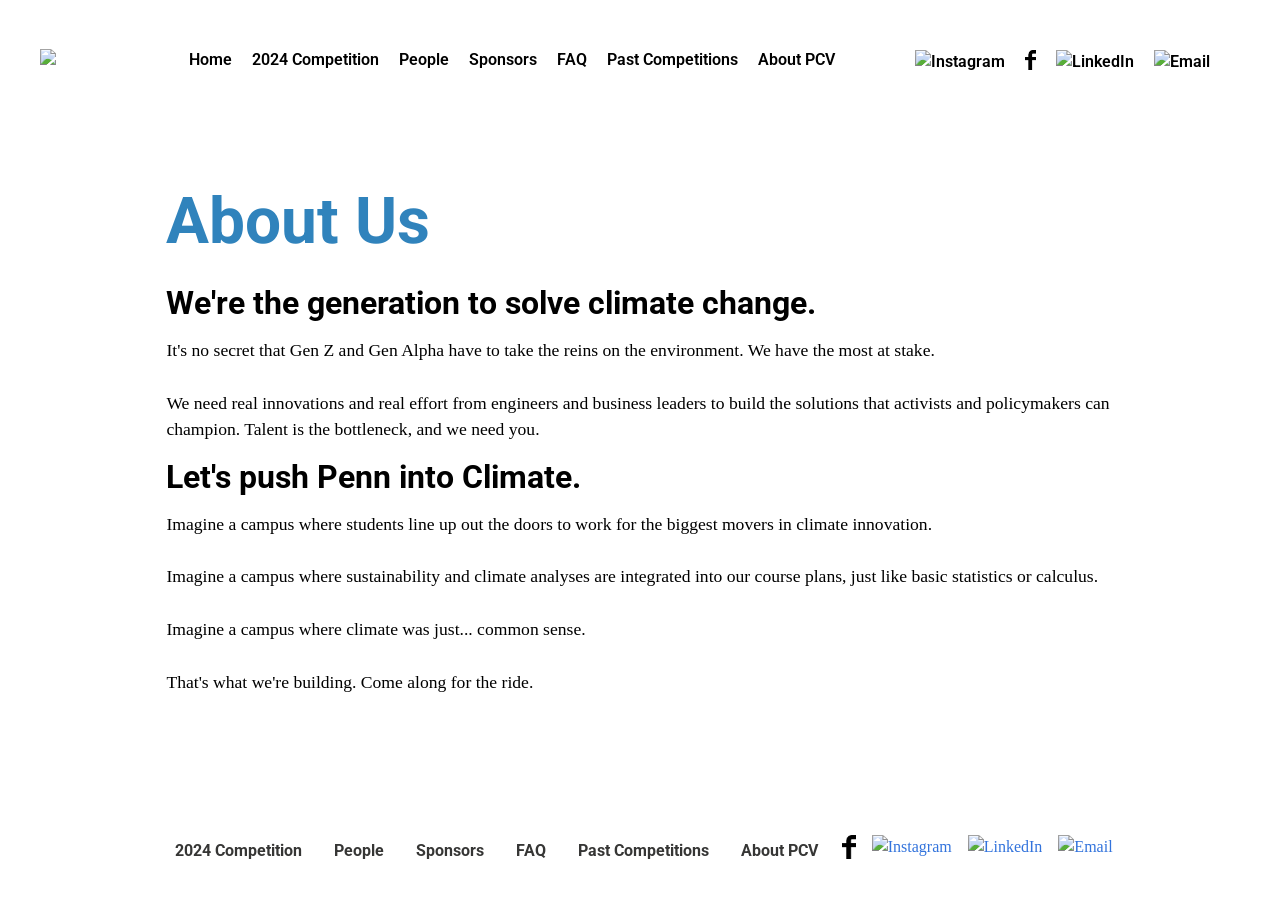
==== commit 9fa5a5bf: "Merge pull request #43 from dailypennanalytics/main1 pusher" ====
--- a/about/index.html
+++ b/about/index.html
@@ -1,15 +1,11417 @@
-<!DOCTYPE html><html><head><meta charSet="utf-8"/><meta http-equiv="x-ua-compatible" content="ie=edge"/><meta name="viewport" content="width=device-width, initial-scale=1, shrink-to-fit=no"/><style data-href="/styles.6789b84e683be2125e7c.css" id="gatsby-global-css">@import url(https://fonts.googleapis.com/css2?family=Roboto+Condensed&display=swap);@font-face{font-family:Metropolis;src:url(/static/Metropolis-Medium-f4bca87fd0d19e61c27dc96299c75f8c.otf);font-weight:400;font-style:normal}@font-face{font-family:Metropolis;src:url(/static/Metropolis-Bold-dea4998b081c6c1133a3b5b08ff2218c.otf);font-weight:700;font-style:normal}/*! bulma.io v0.9.2 | MIT License | github.com/jgthms/bulma */.button,.file-cta,.file-name,.input,.pagination-ellipsis,.pagination-link,.pagination-next,.pagination-previous,.select select,.textarea{-moz-appearance:none;-webkit-appearance:none;align-items:center;border:1px solid transparent;border-radius:4px;box-shadow:none;display:inline-flex;font-size:1rem;height:2.5em;justify-content:flex-start;line-height:1.5;padding:calc(.5em - 1px) calc(.75em - 1px);position:relative;vertical-align:top}.button:active,.button:focus,.file-cta:active,.file-cta:focus,.file-name:active,.file-name:focus,.input:active,.input:focus,.is-active.button,.is-active.file-cta,.is-active.file-name,.is-active.input,.is-active.pagination-ellipsis,.is-active.pagination-link,.is-active.pagination-next,.is-active.pagination-previous,.is-active.textarea,.is-focused.button,.is-focused.file-cta,.is-focused.file-name,.is-focused.input,.is-focused.pagination-ellipsis,.is-focused.pagination-link,.is-focused.pagination-next,.is-focused.pagination-previous,.is-focused.textarea,.pagination-ellipsis:active,.pagination-ellipsis:focus,.pagination-link:active,.pagination-link:focus,.pagination-next:active,.pagination-next:focus,.pagination-previous:active,.pagination-previous:focus,.select select.is-active,.select select.is-focused,.select select:active,.select select:focus,.textarea:active,.textarea:focus{outline:none}.select fieldset[disabled] select,.select select[disabled],[disabled].button,[disabled].file-cta,[disabled].file-name,[disabled].input,[disabled].pagination-ellipsis,[disabled].pagination-link,[disabled].pagination-next,[disabled].pagination-previous,[disabled].textarea,fieldset[disabled] .button,fieldset[disabled] .file-cta,fieldset[disabled] .file-name,fieldset[disabled] .input,fieldset[disabled] .pagination-ellipsis,fieldset[disabled] .pagination-link,fieldset[disabled] .pagination-next,fieldset[disabled] .pagination-previous,fieldset[disabled] .select select,fieldset[disabled] .textarea{cursor:not-allowed}.breadcrumb,.button,.file,.is-unselectable,.pagination-ellipsis,.pagination-link,.pagination-next,.pagination-previous,.tabs{-webkit-touch-callout:none;-webkit-user-select:none;-ms-user-select:none;user-select:none}.navbar-link:not(.is-arrowless):after,.select:not(.is-multiple):not(.is-loading):after{border:3px solid transparent;border-radius:2px;border-right:0;border-top:0;content:" ";display:block;height:.625em;margin-top:-.4375em;pointer-events:none;position:absolute;top:50%;transform:rotate(-45deg);transform-origin:center;width:.625em}.block:not(:last-child),.box:not(:last-child),.breadcrumb:not(:last-child),.content:not(:last-child),.highlight:not(:last-child),.level:not(:last-child),.message:not(:last-child),.notification:not(:last-child),.pagination:not(:last-child),.progress:not(:last-child),.subtitle:not(:last-child),.table-container:not(:last-child),.table:not(:last-child),.tabs:not(:last-child),.title:not(:last-child){margin-bottom:1.5rem}.delete,.modal-close{-webkit-touch-callout:none;-webkit-user-select:none;-ms-user-select:none;user-select:none;-moz-appearance:none;-webkit-appearance:none;background-color:rgba(10,10,10,.2);border:none;border-radius:290486px;cursor:pointer;pointer-events:auto;display:inline-block;flex-grow:0;flex-shrink:0;font-size:0;height:20px;max-height:20px;max-width:20px;min-height:20px;min-width:20px;outline:none;position:relative;vertical-align:top;width:20px}.delete:after,.delete:before,.modal-close:after,.modal-close:before{background-color:#fff;content:"";display:block;left:50%;position:absolute;top:50%;transform:translateX(-50%) translateY(-50%) rotate(45deg);transform-origin:center center}.delete:before,.modal-close:before{height:2px;width:50%}.delete:after,.modal-close:after{height:50%;width:2px}.delete:focus,.delete:hover,.modal-close:focus,.modal-close:hover{background-color:rgba(10,10,10,.3)}.delete:active,.modal-close:active{background-color:rgba(10,10,10,.4)}.is-small.delete,.is-small.modal-close{height:16px;max-height:16px;max-width:16px;min-height:16px;min-width:16px;width:16px}.is-medium.delete,.is-medium.modal-close{height:24px;max-height:24px;max-width:24px;min-height:24px;min-width:24px;width:24px}.is-large.delete,.is-large.modal-close{height:32px;max-height:32px;max-width:32px;min-height:32px;min-width:32px;width:32px}.button.is-loading:after,.control.is-loading:after,.loader,.select.is-loading:after{animation:spinAround .5s linear infinite;border-radius:290486px;border-color:transparent transparent #dbdbdb #dbdbdb;border-style:solid;border-width:2px;content:"";display:block;height:1em;position:relative;width:1em}.hero-video,.image.is-1by1 .has-ratio,.image.is-1by1 img,.image.is-1by2 .has-ratio,.image.is-1by2 img,.image.is-1by3 .has-ratio,.image.is-1by3 img,.image.is-2by1 .has-ratio,.image.is-2by1 img,.image.is-2by3 .has-ratio,.image.is-2by3 img,.image.is-3by1 .has-ratio,.image.is-3by1 img,.image.is-3by2 .has-ratio,.image.is-3by2 img,.image.is-3by4 .has-ratio,.image.is-3by4 img,.image.is-3by5 .has-ratio,.image.is-3by5 img,.image.is-4by3 .has-ratio,.image.is-4by3 img,.image.is-4by5 .has-ratio,.image.is-4by5 img,.image.is-5by3 .has-ratio,.image.is-5by3 img,.image.is-5by4 .has-ratio,.image.is-5by4 img,.image.is-9by16 .has-ratio,.image.is-9by16 img,.image.is-16by9 .has-ratio,.image.is-16by9 img,.image.is-square .has-ratio,.image.is-square img,.is-overlay,.modal,.modal-background{bottom:0;left:0;position:absolute;right:0;top:0}/*! minireset.css v0.0.6 | MIT License | github.com/jgthms/minireset.css */blockquote,body,dd,dl,dt,fieldset,figure,h1,h2,h3,h4,h5,h6,hr,html,iframe,legend,li,ol,p,pre,textarea,ul{margin:0;padding:0}h1,h2,h3,h4,h5,h6{font-size:100%;font-weight:400}ul{list-style:none}button,input,select,textarea{margin:0}html{box-sizing:border-box}*,:after,:before{box-sizing:inherit}img,video{height:auto;max-width:100%}iframe{border:0}table{border-collapse:collapse;border-spacing:0}td,th{padding:0}td:not([align]),th:not([align]){text-align:inherit}html{background-color:#fff;font-size:16px;-moz-osx-font-smoothing:grayscale;-webkit-font-smoothing:antialiased;min-width:300px;overflow-x:hidden;overflow-y:scroll;text-rendering:optimizeLegibility;-webkit-text-size-adjust:100%;-moz-text-size-adjust:100%;text-size-adjust:100%}article,aside,figure,footer,header,hgroup,section{display:block}body,button,input,optgroup,select,textarea{font-family:BlinkMacSystemFont,-apple-system,Segoe UI,Roboto,Oxygen,Ubuntu,Cantarell,Fira Sans,Droid Sans,Helvetica Neue,Helvetica,Arial,sans-serif}code,pre{-moz-osx-font-smoothing:auto;-webkit-font-smoothing:auto;font-family:monospace}body{color:#4a4a4a;font-size:1em;font-weight:400;line-height:1.5}a{color:#3273dc;cursor:pointer;text-decoration:none}a strong{color:currentColor}a:hover{color:#363636}code{color:#da1039;font-size:.875em;font-weight:400;padding:.25em .5em}code,hr{background-color:#f5f5f5}hr{border:none;display:block;height:2px;margin:1.5rem 0}img{height:auto;max-width:100%}input[type=checkbox],input[type=radio]{vertical-align:baseline}small{font-size:.875em}span{font-style:inherit;font-weight:inherit}strong{color:#363636;font-weight:700}fieldset{border:none}pre{-webkit-overflow-scrolling:touch;background-color:#f5f5f5;color:#4a4a4a;font-size:.875em;overflow-x:auto;padding:1.25rem 1.5rem;white-space:pre;word-wrap:normal}pre code{background-color:transparent;color:currentColor;font-size:1em;padding:0}table td,table th{vertical-align:top}table td:not([align]),table th:not([align]){text-align:inherit}table th{color:#363636}@keyframes spinAround{0%{transform:rotate(0deg)}to{transform:rotate(359deg)}}.box{background-color:#fff;border-radius:6px;box-shadow:0 .5em 1em -.125em rgba(10,10,10,.1),0 0 0 1px rgba(10,10,10,.02);color:#4a4a4a;display:block;padding:1.25rem}a.box:focus,a.box:hover{box-shadow:0 .5em 1em -.125em rgba(10,10,10,.1),0 0 0 1px #3273dc}a.box:active{box-shadow:inset 0 1px 2px rgba(10,10,10,.2),0 0 0 1px #3273dc}.button{background-color:#fff;border-color:#dbdbdb;border-width:1px;color:#363636;cursor:pointer;justify-content:center;padding:calc(.5em - 1px) 1em;text-align:center;white-space:nowrap}.button strong{color:inherit}.button .icon,.button .icon.is-large,.button .icon.is-medium,.button .icon.is-small{height:1.5em;width:1.5em}.button .icon:first-child:not(:last-child){margin-left:calc(-.5em - 1px);margin-right:.25em}.button .icon:last-child:not(:first-child){margin-left:.25em;margin-right:calc(-.5em - 1px)}.button .icon:first-child:last-child{margin-left:calc(-.5em - 1px);margin-right:calc(-.5em - 1px)}.button.is-hovered,.button:hover{border-color:#b5b5b5;color:#363636}.button.is-focused,.button:focus{border-color:#3273dc;color:#363636}.button.is-focused:not(:active),.button:focus:not(:active){box-shadow:0 0 0 .125em rgba(50,115,220,.25)}.button.is-active,.button:active{border-color:#4a4a4a;color:#363636}.button.is-text{background-color:transparent;border-color:transparent;color:#4a4a4a;text-decoration:underline}.button.is-text.is-focused,.button.is-text.is-hovered,.button.is-text:focus,.button.is-text:hover{background-color:#f5f5f5;color:#363636}.button.is-text.is-active,.button.is-text:active{background-color:#e8e8e8;color:#363636}.button.is-text[disabled],fieldset[disabled] .button.is-text{background-color:transparent;border-color:transparent;box-shadow:none}.button.is-ghost{background:none;border-color:transparent;color:#3273dc;text-decoration:none}.button.is-ghost.is-hovered,.button.is-ghost:hover{color:#3273dc;text-decoration:underline}.button.is-white{background-color:#fff;border-color:transparent;color:#0a0a0a}.button.is-white.is-hovered,.button.is-white:hover{background-color:#f9f9f9;border-color:transparent;color:#0a0a0a}.button.is-white.is-focused,.button.is-white:focus{border-color:transparent;color:#0a0a0a}.button.is-white.is-focused:not(:active),.button.is-white:focus:not(:active){box-shadow:0 0 0 .125em hsla(0,0%,100%,.25)}.button.is-white.is-active,.button.is-white:active{background-color:#f2f2f2;border-color:transparent;color:#0a0a0a}.button.is-white[disabled],fieldset[disabled] .button.is-white{background-color:#fff;border-color:transparent;box-shadow:none}.button.is-white.is-inverted{background-color:#0a0a0a;color:#fff}.button.is-white.is-inverted.is-hovered,.button.is-white.is-inverted:hover{background-color:#000}.button.is-white.is-inverted[disabled],fieldset[disabled] .button.is-white.is-inverted{background-color:#0a0a0a;border-color:transparent;box-shadow:none;color:#fff}.button.is-white.is-loading:after{border-color:transparent transparent #0a0a0a #0a0a0a!important}.button.is-white.is-outlined{background-color:transparent;border-color:#fff;color:#fff}.button.is-white.is-outlined.is-focused,.button.is-white.is-outlined.is-hovered,.button.is-white.is-outlined:focus,.button.is-white.is-outlined:hover{background-color:#fff;border-color:#fff;color:#0a0a0a}.button.is-white.is-outlined.is-loading:after{border-color:transparent transparent #fff #fff!important}.button.is-white.is-outlined.is-loading.is-focused:after,.button.is-white.is-outlined.is-loading.is-hovered:after,.button.is-white.is-outlined.is-loading:focus:after,.button.is-white.is-outlined.is-loading:hover:after{border-color:transparent transparent #0a0a0a #0a0a0a!important}.button.is-white.is-outlined[disabled],fieldset[disabled] .button.is-white.is-outlined{background-color:transparent;border-color:#fff;box-shadow:none;color:#fff}.button.is-white.is-inverted.is-outlined{background-color:transparent;border-color:#0a0a0a;color:#0a0a0a}.button.is-white.is-inverted.is-outlined.is-focused,.button.is-white.is-inverted.is-outlined.is-hovered,.button.is-white.is-inverted.is-outlined:focus,.button.is-white.is-inverted.is-outlined:hover{background-color:#0a0a0a;color:#fff}.button.is-white.is-inverted.is-outlined.is-loading.is-focused:after,.button.is-white.is-inverted.is-outlined.is-loading.is-hovered:after,.button.is-white.is-inverted.is-outlined.is-loading:focus:after,.button.is-white.is-inverted.is-outlined.is-loading:hover:after{border-color:transparent transparent #fff #fff!important}.button.is-white.is-inverted.is-outlined[disabled],fieldset[disabled] .button.is-white.is-inverted.is-outlined{background-color:transparent;border-color:#0a0a0a;box-shadow:none;color:#0a0a0a}.button.is-black{background-color:#0a0a0a;border-color:transparent;color:#fff}.button.is-black.is-hovered,.button.is-black:hover{background-color:#040404;border-color:transparent;color:#fff}.button.is-black.is-focused,.button.is-black:focus{border-color:transparent;color:#fff}.button.is-black.is-focused:not(:active),.button.is-black:focus:not(:active){box-shadow:0 0 0 .125em rgba(10,10,10,.25)}.button.is-black.is-active,.button.is-black:active{background-color:#000;border-color:transparent;color:#fff}.button.is-black[disabled],fieldset[disabled] .button.is-black{background-color:#0a0a0a;border-color:transparent;box-shadow:none}.button.is-black.is-inverted{background-color:#fff;color:#0a0a0a}.button.is-black.is-inverted.is-hovered,.button.is-black.is-inverted:hover{background-color:#f2f2f2}.button.is-black.is-inverted[disabled],fieldset[disabled] .button.is-black.is-inverted{background-color:#fff;border-color:transparent;box-shadow:none;color:#0a0a0a}.button.is-black.is-loading:after{border-color:transparent transparent #fff #fff!important}.button.is-black.is-outlined{background-color:transparent;border-color:#0a0a0a;color:#0a0a0a}.button.is-black.is-outlined.is-focused,.button.is-black.is-outlined.is-hovered,.button.is-black.is-outlined:focus,.button.is-black.is-outlined:hover{background-color:#0a0a0a;border-color:#0a0a0a;color:#fff}.button.is-black.is-outlined.is-loading:after{border-color:transparent transparent #0a0a0a #0a0a0a!important}.button.is-black.is-outlined.is-loading.is-focused:after,.button.is-black.is-outlined.is-loading.is-hovered:after,.button.is-black.is-outlined.is-loading:focus:after,.button.is-black.is-outlined.is-loading:hover:after{border-color:transparent transparent #fff #fff!important}.button.is-black.is-outlined[disabled],fieldset[disabled] .button.is-black.is-outlined{background-color:transparent;border-color:#0a0a0a;box-shadow:none;color:#0a0a0a}.button.is-black.is-inverted.is-outlined{background-color:transparent;border-color:#fff;color:#fff}.button.is-black.is-inverted.is-outlined.is-focused,.button.is-black.is-inverted.is-outlined.is-hovered,.button.is-black.is-inverted.is-outlined:focus,.button.is-black.is-inverted.is-outlined:hover{background-color:#fff;color:#0a0a0a}.button.is-black.is-inverted.is-outlined.is-loading.is-focused:after,.button.is-black.is-inverted.is-outlined.is-loading.is-hovered:after,.button.is-black.is-inverted.is-outlined.is-loading:focus:after,.button.is-black.is-inverted.is-outlined.is-loading:hover:after{border-color:transparent transparent #0a0a0a #0a0a0a!important}.button.is-black.is-inverted.is-outlined[disabled],fieldset[disabled] .button.is-black.is-inverted.is-outlined{background-color:transparent;border-color:#fff;box-shadow:none;color:#fff}.button.is-light{background-color:#f5f5f5;border-color:transparent;color:rgba(0,0,0,.7)}.button.is-light.is-hovered,.button.is-light:hover{background-color:#eee;border-color:transparent;color:rgba(0,0,0,.7)}.button.is-light.is-focused,.button.is-light:focus{border-color:transparent;color:rgba(0,0,0,.7)}.button.is-light.is-focused:not(:active),.button.is-light:focus:not(:active){box-shadow:0 0 0 .125em hsla(0,0%,96.1%,.25)}.button.is-light.is-active,.button.is-light:active{background-color:#e8e8e8;border-color:transparent;color:rgba(0,0,0,.7)}.button.is-light[disabled],fieldset[disabled] .button.is-light{background-color:#f5f5f5;border-color:transparent;box-shadow:none}.button.is-light.is-inverted{color:#f5f5f5}.button.is-light.is-inverted,.button.is-light.is-inverted.is-hovered,.button.is-light.is-inverted:hover{background-color:rgba(0,0,0,.7)}.button.is-light.is-inverted[disabled],fieldset[disabled] .button.is-light.is-inverted{background-color:rgba(0,0,0,.7);border-color:transparent;box-shadow:none;color:#f5f5f5}.button.is-light.is-loading:after{border-color:transparent transparent rgba(0,0,0,.7) rgba(0,0,0,.7)!important}.button.is-light.is-outlined{background-color:transparent;border-color:#f5f5f5;color:#f5f5f5}.button.is-light.is-outlined.is-focused,.button.is-light.is-outlined.is-hovered,.button.is-light.is-outlined:focus,.button.is-light.is-outlined:hover{background-color:#f5f5f5;border-color:#f5f5f5;color:rgba(0,0,0,.7)}.button.is-light.is-outlined.is-loading:after{border-color:transparent transparent #f5f5f5 #f5f5f5!important}.button.is-light.is-outlined.is-loading.is-focused:after,.button.is-light.is-outlined.is-loading.is-hovered:after,.button.is-light.is-outlined.is-loading:focus:after,.button.is-light.is-outlined.is-loading:hover:after{border-color:transparent transparent rgba(0,0,0,.7) rgba(0,0,0,.7)!important}.button.is-light.is-outlined[disabled],fieldset[disabled] .button.is-light.is-outlined{background-color:transparent;border-color:#f5f5f5;box-shadow:none;color:#f5f5f5}.button.is-light.is-inverted.is-outlined{background-color:transparent;border-color:rgba(0,0,0,.7);color:rgba(0,0,0,.7)}.button.is-light.is-inverted.is-outlined.is-focused,.button.is-light.is-inverted.is-outlined.is-hovered,.button.is-light.is-inverted.is-outlined:focus,.button.is-light.is-inverted.is-outlined:hover{background-color:rgba(0,0,0,.7);color:#f5f5f5}.button.is-light.is-inverted.is-outlined.is-loading.is-focused:after,.button.is-light.is-inverted.is-outlined.is-loading.is-hovered:after,.button.is-light.is-inverted.is-outlined.is-loading:focus:after,.button.is-light.is-inverted.is-outlined.is-loading:hover:after{border-color:transparent transparent #f5f5f5 #f5f5f5!important}.button.is-light.is-inverted.is-outlined[disabled],fieldset[disabled] .button.is-light.is-inverted.is-outlined{background-color:transparent;border-color:rgba(0,0,0,.7);box-shadow:none;color:rgba(0,0,0,.7)}.button.is-dark{background-color:#363636;border-color:transparent;color:#fff}.button.is-dark.is-hovered,.button.is-dark:hover{background-color:#2f2f2f;border-color:transparent;color:#fff}.button.is-dark.is-focused,.button.is-dark:focus{border-color:transparent;color:#fff}.button.is-dark.is-focused:not(:active),.button.is-dark:focus:not(:active){box-shadow:0 0 0 .125em rgba(54,54,54,.25)}.button.is-dark.is-active,.button.is-dark:active{background-color:#292929;border-color:transparent;color:#fff}.button.is-dark[disabled],fieldset[disabled] .button.is-dark{background-color:#363636;border-color:transparent;box-shadow:none}.button.is-dark.is-inverted{background-color:#fff;color:#363636}.button.is-dark.is-inverted.is-hovered,.button.is-dark.is-inverted:hover{background-color:#f2f2f2}.button.is-dark.is-inverted[disabled],fieldset[disabled] .button.is-dark.is-inverted{background-color:#fff;border-color:transparent;box-shadow:none;color:#363636}.button.is-dark.is-loading:after{border-color:transparent transparent #fff #fff!important}.button.is-dark.is-outlined{background-color:transparent;border-color:#363636;color:#363636}.button.is-dark.is-outlined.is-focused,.button.is-dark.is-outlined.is-hovered,.button.is-dark.is-outlined:focus,.button.is-dark.is-outlined:hover{background-color:#363636;border-color:#363636;color:#fff}.button.is-dark.is-outlined.is-loading:after{border-color:transparent transparent #363636 #363636!important}.button.is-dark.is-outlined.is-loading.is-focused:after,.button.is-dark.is-outlined.is-loading.is-hovered:after,.button.is-dark.is-outlined.is-loading:focus:after,.button.is-dark.is-outlined.is-loading:hover:after{border-color:transparent transparent #fff #fff!important}.button.is-dark.is-outlined[disabled],fieldset[disabled] .button.is-dark.is-outlined{background-color:transparent;border-color:#363636;box-shadow:none;color:#363636}.button.is-dark.is-inverted.is-outlined{background-color:transparent;border-color:#fff;color:#fff}.button.is-dark.is-inverted.is-outlined.is-focused,.button.is-dark.is-inverted.is-outlined.is-hovered,.button.is-dark.is-inverted.is-outlined:focus,.button.is-dark.is-inverted.is-outlined:hover{background-color:#fff;color:#363636}.button.is-dark.is-inverted.is-outlined.is-loading.is-focused:after,.button.is-dark.is-inverted.is-outlined.is-loading.is-hovered:after,.button.is-dark.is-inverted.is-outlined.is-loading:focus:after,.button.is-dark.is-inverted.is-outlined.is-loading:hover:after{border-color:transparent transparent #363636 #363636!important}.button.is-dark.is-inverted.is-outlined[disabled],fieldset[disabled] .button.is-dark.is-inverted.is-outlined{background-color:transparent;border-color:#fff;box-shadow:none;color:#fff}.button.is-primary{background-color:#00d1b2;border-color:transparent;color:#fff}.button.is-primary.is-hovered,.button.is-primary:hover{background-color:#00c4a7;border-color:transparent;color:#fff}.button.is-primary.is-focused,.button.is-primary:focus{border-color:transparent;color:#fff}.button.is-primary.is-focused:not(:active),.button.is-primary:focus:not(:active){box-shadow:0 0 0 .125em rgba(0,209,178,.25)}.button.is-primary.is-active,.button.is-primary:active{background-color:#00b89c;border-color:transparent;color:#fff}.button.is-primary[disabled],fieldset[disabled] .button.is-primary{background-color:#00d1b2;border-color:transparent;box-shadow:none}.button.is-primary.is-inverted{background-color:#fff;color:#00d1b2}.button.is-primary.is-inverted.is-hovered,.button.is-primary.is-inverted:hover{background-color:#f2f2f2}.button.is-primary.is-inverted[disabled],fieldset[disabled] .button.is-primary.is-inverted{background-color:#fff;border-color:transparent;box-shadow:none;color:#00d1b2}.button.is-primary.is-loading:after{border-color:transparent transparent #fff #fff!important}.button.is-primary.is-outlined{background-color:transparent;border-color:#00d1b2;color:#00d1b2}.button.is-primary.is-outlined.is-focused,.button.is-primary.is-outlined.is-hovered,.button.is-primary.is-outlined:focus,.button.is-primary.is-outlined:hover{background-color:#00d1b2;border-color:#00d1b2;color:#fff}.button.is-primary.is-outlined.is-loading:after{border-color:transparent transparent #00d1b2 #00d1b2!important}.button.is-primary.is-outlined.is-loading.is-focused:after,.button.is-primary.is-outlined.is-loading.is-hovered:after,.button.is-primary.is-outlined.is-loading:focus:after,.button.is-primary.is-outlined.is-loading:hover:after{border-color:transparent transparent #fff #fff!important}.button.is-primary.is-outlined[disabled],fieldset[disabled] .button.is-primary.is-outlined{background-color:transparent;border-color:#00d1b2;box-shadow:none;color:#00d1b2}.button.is-primary.is-inverted.is-outlined{background-color:transparent;border-color:#fff;color:#fff}.button.is-primary.is-inverted.is-outlined.is-focused,.button.is-primary.is-inverted.is-outlined.is-hovered,.button.is-primary.is-inverted.is-outlined:focus,.button.is-primary.is-inverted.is-outlined:hover{background-color:#fff;color:#00d1b2}.button.is-primary.is-inverted.is-outlined.is-loading.is-focused:after,.button.is-primary.is-inverted.is-outlined.is-loading.is-hovered:after,.button.is-primary.is-inverted.is-outlined.is-loading:focus:after,.button.is-primary.is-inverted.is-outlined.is-loading:hover:after{border-color:transparent transparent #00d1b2 #00d1b2!important}.button.is-primary.is-inverted.is-outlined[disabled],fieldset[disabled] .button.is-primary.is-inverted.is-outlined{background-color:transparent;border-color:#fff;box-shadow:none;color:#fff}.button.is-primary.is-light{background-color:#ebfffc;color:#00947e}.button.is-primary.is-light.is-hovered,.button.is-primary.is-light:hover{background-color:#defffa;border-color:transparent;color:#00947e}.button.is-primary.is-light.is-active,.button.is-primary.is-light:active{background-color:#d1fff8;border-color:transparent;color:#00947e}.button.is-link{background-color:#3273dc;border-color:transparent;color:#fff}.button.is-link.is-hovered,.button.is-link:hover{background-color:#276cda;border-color:transparent;color:#fff}.button.is-link.is-focused,.button.is-link:focus{border-color:transparent;color:#fff}.button.is-link.is-focused:not(:active),.button.is-link:focus:not(:active){box-shadow:0 0 0 .125em rgba(50,115,220,.25)}.button.is-link.is-active,.button.is-link:active{background-color:#2366d1;border-color:transparent;color:#fff}.button.is-link[disabled],fieldset[disabled] .button.is-link{background-color:#3273dc;border-color:transparent;box-shadow:none}.button.is-link.is-inverted{background-color:#fff;color:#3273dc}.button.is-link.is-inverted.is-hovered,.button.is-link.is-inverted:hover{background-color:#f2f2f2}.button.is-link.is-inverted[disabled],fieldset[disabled] .button.is-link.is-inverted{background-color:#fff;border-color:transparent;box-shadow:none;color:#3273dc}.button.is-link.is-loading:after{border-color:transparent transparent #fff #fff!important}.button.is-link.is-outlined{background-color:transparent;border-color:#3273dc;color:#3273dc}.button.is-link.is-outlined.is-focused,.button.is-link.is-outlined.is-hovered,.button.is-link.is-outlined:focus,.button.is-link.is-outlined:hover{background-color:#3273dc;border-color:#3273dc;color:#fff}.button.is-link.is-outlined.is-loading:after{border-color:transparent transparent #3273dc #3273dc!important}.button.is-link.is-outlined.is-loading.is-focused:after,.button.is-link.is-outlined.is-loading.is-hovered:after,.button.is-link.is-outlined.is-loading:focus:after,.button.is-link.is-outlined.is-loading:hover:after{border-color:transparent transparent #fff #fff!important}.button.is-link.is-outlined[disabled],fieldset[disabled] .button.is-link.is-outlined{background-color:transparent;border-color:#3273dc;box-shadow:none;color:#3273dc}.button.is-link.is-inverted.is-outlined{background-color:transparent;border-color:#fff;color:#fff}.button.is-link.is-inverted.is-outlined.is-focused,.button.is-link.is-inverted.is-outlined.is-hovered,.button.is-link.is-inverted.is-outlined:focus,.button.is-link.is-inverted.is-outlined:hover{background-color:#fff;color:#3273dc}.button.is-link.is-inverted.is-outlined.is-loading.is-focused:after,.button.is-link.is-inverted.is-outlined.is-loading.is-hovered:after,.button.is-link.is-inverted.is-outlined.is-loading:focus:after,.button.is-link.is-inverted.is-outlined.is-loading:hover:after{border-color:transparent transparent #3273dc #3273dc!important}.button.is-link.is-inverted.is-outlined[disabled],fieldset[disabled] .button.is-link.is-inverted.is-outlined{background-color:transparent;border-color:#fff;box-shadow:none;color:#fff}.button.is-link.is-light{background-color:#eef3fc;color:#2160c4}.button.is-link.is-light.is-hovered,.button.is-link.is-light:hover{background-color:#e3ecfa;border-color:transparent;color:#2160c4}.button.is-link.is-light.is-active,.button.is-link.is-light:active{background-color:#d8e4f8;border-color:transparent;color:#2160c4}.button.is-info{background-color:#3298dc;border-color:transparent;color:#fff}.button.is-info.is-hovered,.button.is-info:hover{background-color:#2793da;border-color:transparent;color:#fff}.button.is-info.is-focused,.button.is-info:focus{border-color:transparent;color:#fff}.button.is-info.is-focused:not(:active),.button.is-info:focus:not(:active){box-shadow:0 0 0 .125em rgba(50,152,220,.25)}.button.is-info.is-active,.button.is-info:active{background-color:#238cd1;border-color:transparent;color:#fff}.button.is-info[disabled],fieldset[disabled] .button.is-info{background-color:#3298dc;border-color:transparent;box-shadow:none}.button.is-info.is-inverted{background-color:#fff;color:#3298dc}.button.is-info.is-inverted.is-hovered,.button.is-info.is-inverted:hover{background-color:#f2f2f2}.button.is-info.is-inverted[disabled],fieldset[disabled] .button.is-info.is-inverted{background-color:#fff;border-color:transparent;box-shadow:none;color:#3298dc}.button.is-info.is-loading:after{border-color:transparent transparent #fff #fff!important}.button.is-info.is-outlined{background-color:transparent;border-color:#3298dc;color:#3298dc}.button.is-info.is-outlined.is-focused,.button.is-info.is-outlined.is-hovered,.button.is-info.is-outlined:focus,.button.is-info.is-outlined:hover{background-color:#3298dc;border-color:#3298dc;color:#fff}.button.is-info.is-outlined.is-loading:after{border-color:transparent transparent #3298dc #3298dc!important}.button.is-info.is-outlined.is-loading.is-focused:after,.button.is-info.is-outlined.is-loading.is-hovered:after,.button.is-info.is-outlined.is-loading:focus:after,.button.is-info.is-outlined.is-loading:hover:after{border-color:transparent transparent #fff #fff!important}.button.is-info.is-outlined[disabled],fieldset[disabled] .button.is-info.is-outlined{background-color:transparent;border-color:#3298dc;box-shadow:none;color:#3298dc}.button.is-info.is-inverted.is-outlined{background-color:transparent;border-color:#fff;color:#fff}.button.is-info.is-inverted.is-outlined.is-focused,.button.is-info.is-inverted.is-outlined.is-hovered,.button.is-info.is-inverted.is-outlined:focus,.button.is-info.is-inverted.is-outlined:hover{background-color:#fff;color:#3298dc}.button.is-info.is-inverted.is-outlined.is-loading.is-focused:after,.button.is-info.is-inverted.is-outlined.is-loading.is-hovered:after,.button.is-info.is-inverted.is-outlined.is-loading:focus:after,.button.is-info.is-inverted.is-outlined.is-loading:hover:after{border-color:transparent transparent #3298dc #3298dc!important}.button.is-info.is-inverted.is-outlined[disabled],fieldset[disabled] .button.is-info.is-inverted.is-outlined{background-color:transparent;border-color:#fff;box-shadow:none;color:#fff}.button.is-info.is-light{background-color:#eef6fc;color:#1d72aa}.button.is-info.is-light.is-hovered,.button.is-info.is-light:hover{background-color:#e3f1fa;border-color:transparent;color:#1d72aa}.button.is-info.is-light.is-active,.button.is-info.is-light:active{background-color:#d8ebf8;border-color:transparent;color:#1d72aa}.button.is-success{background-color:#48c774;border-color:transparent;color:#fff}.button.is-success.is-hovered,.button.is-success:hover{background-color:#3ec46d;border-color:transparent;color:#fff}.button.is-success.is-focused,.button.is-success:focus{border-color:transparent;color:#fff}.button.is-success.is-focused:not(:active),.button.is-success:focus:not(:active){box-shadow:0 0 0 .125em rgba(72,199,116,.25)}.button.is-success.is-active,.button.is-success:active{background-color:#3abb67;border-color:transparent;color:#fff}.button.is-success[disabled],fieldset[disabled] .button.is-success{background-color:#48c774;border-color:transparent;box-shadow:none}.button.is-success.is-inverted{background-color:#fff;color:#48c774}.button.is-success.is-inverted.is-hovered,.button.is-success.is-inverted:hover{background-color:#f2f2f2}.button.is-success.is-inverted[disabled],fieldset[disabled] .button.is-success.is-inverted{background-color:#fff;border-color:transparent;box-shadow:none;color:#48c774}.button.is-success.is-loading:after{border-color:transparent transparent #fff #fff!important}.button.is-success.is-outlined{background-color:transparent;border-color:#48c774;color:#48c774}.button.is-success.is-outlined.is-focused,.button.is-success.is-outlined.is-hovered,.button.is-success.is-outlined:focus,.button.is-success.is-outlined:hover{background-color:#48c774;border-color:#48c774;color:#fff}.button.is-success.is-outlined.is-loading:after{border-color:transparent transparent #48c774 #48c774!important}.button.is-success.is-outlined.is-loading.is-focused:after,.button.is-success.is-outlined.is-loading.is-hovered:after,.button.is-success.is-outlined.is-loading:focus:after,.button.is-success.is-outlined.is-loading:hover:after{border-color:transparent transparent #fff #fff!important}.button.is-success.is-outlined[disabled],fieldset[disabled] .button.is-success.is-outlined{background-color:transparent;border-color:#48c774;box-shadow:none;color:#48c774}.button.is-success.is-inverted.is-outlined{background-color:transparent;border-color:#fff;color:#fff}.button.is-success.is-inverted.is-outlined.is-focused,.button.is-success.is-inverted.is-outlined.is-hovered,.button.is-success.is-inverted.is-outlined:focus,.button.is-success.is-inverted.is-outlined:hover{background-color:#fff;color:#48c774}.button.is-success.is-inverted.is-outlined.is-loading.is-focused:after,.button.is-success.is-inverted.is-outlined.is-loading.is-hovered:after,.button.is-success.is-inverted.is-outlined.is-loading:focus:after,.button.is-success.is-inverted.is-outlined.is-loading:hover:after{border-color:transparent transparent #48c774 #48c774!important}.button.is-success.is-inverted.is-outlined[disabled],fieldset[disabled] .button.is-success.is-inverted.is-outlined{background-color:transparent;border-color:#fff;box-shadow:none;color:#fff}.button.is-success.is-light{background-color:#effaf3;color:#257942}.button.is-success.is-light.is-hovered,.button.is-success.is-light:hover{background-color:#e6f7ec;border-color:transparent;color:#257942}.button.is-success.is-light.is-active,.button.is-success.is-light:active{background-color:#dcf4e4;border-color:transparent;color:#257942}.button.is-warning{background-color:#ffdd57;border-color:transparent;color:rgba(0,0,0,.7)}.button.is-warning.is-hovered,.button.is-warning:hover{background-color:#ffdb4a;border-color:transparent;color:rgba(0,0,0,.7)}.button.is-warning.is-focused,.button.is-warning:focus{border-color:transparent;color:rgba(0,0,0,.7)}.button.is-warning.is-focused:not(:active),.button.is-warning:focus:not(:active){box-shadow:0 0 0 .125em rgba(255,221,87,.25)}.button.is-warning.is-active,.button.is-warning:active{background-color:#ffd83d;border-color:transparent;color:rgba(0,0,0,.7)}.button.is-warning[disabled],fieldset[disabled] .button.is-warning{background-color:#ffdd57;border-color:transparent;box-shadow:none}.button.is-warning.is-inverted{color:#ffdd57}.button.is-warning.is-inverted,.button.is-warning.is-inverted.is-hovered,.button.is-warning.is-inverted:hover{background-color:rgba(0,0,0,.7)}.button.is-warning.is-inverted[disabled],fieldset[disabled] .button.is-warning.is-inverted{background-color:rgba(0,0,0,.7);border-color:transparent;box-shadow:none;color:#ffdd57}.button.is-warning.is-loading:after{border-color:transparent transparent rgba(0,0,0,.7) rgba(0,0,0,.7)!important}.button.is-warning.is-outlined{background-color:transparent;border-color:#ffdd57;color:#ffdd57}.button.is-warning.is-outlined.is-focused,.button.is-warning.is-outlined.is-hovered,.button.is-warning.is-outlined:focus,.button.is-warning.is-outlined:hover{background-color:#ffdd57;border-color:#ffdd57;color:rgba(0,0,0,.7)}.button.is-warning.is-outlined.is-loading:after{border-color:transparent transparent #ffdd57 #ffdd57!important}.button.is-warning.is-outlined.is-loading.is-focused:after,.button.is-warning.is-outlined.is-loading.is-hovered:after,.button.is-warning.is-outlined.is-loading:focus:after,.button.is-warning.is-outlined.is-loading:hover:after{border-color:transparent transparent rgba(0,0,0,.7) rgba(0,0,0,.7)!important}.button.is-warning.is-outlined[disabled],fieldset[disabled] .button.is-warning.is-outlined{background-color:transparent;border-color:#ffdd57;box-shadow:none;color:#ffdd57}.button.is-warning.is-inverted.is-outlined{background-color:transparent;border-color:rgba(0,0,0,.7);color:rgba(0,0,0,.7)}.button.is-warning.is-inverted.is-outlined.is-focused,.button.is-warning.is-inverted.is-outlined.is-hovered,.button.is-warning.is-inverted.is-outlined:focus,.button.is-warning.is-inverted.is-outlined:hover{background-color:rgba(0,0,0,.7);color:#ffdd57}.button.is-warning.is-inverted.is-outlined.is-loading.is-focused:after,.button.is-warning.is-inverted.is-outlined.is-loading.is-hovered:after,.button.is-warning.is-inverted.is-outlined.is-loading:focus:after,.button.is-warning.is-inverted.is-outlined.is-loading:hover:after{border-color:transparent transparent #ffdd57 #ffdd57!important}.button.is-warning.is-inverted.is-outlined[disabled],fieldset[disabled] .button.is-warning.is-inverted.is-outlined{background-color:transparent;border-color:rgba(0,0,0,.7);box-shadow:none;color:rgba(0,0,0,.7)}.button.is-warning.is-light{background-color:#fffbeb;color:#947600}.button.is-warning.is-light.is-hovered,.button.is-warning.is-light:hover{background-color:#fff8de;border-color:transparent;color:#947600}.button.is-warning.is-light.is-active,.button.is-warning.is-light:active{background-color:#fff6d1;border-color:transparent;color:#947600}.button.is-danger{background-color:#f14668;border-color:transparent;color:#fff}.button.is-danger.is-hovered,.button.is-danger:hover{background-color:#f03a5f;border-color:transparent;color:#fff}.button.is-danger.is-focused,.button.is-danger:focus{border-color:transparent;color:#fff}.button.is-danger.is-focused:not(:active),.button.is-danger:focus:not(:active){box-shadow:0 0 0 .125em rgba(241,70,104,.25)}.button.is-danger.is-active,.button.is-danger:active{background-color:#ef2e55;border-color:transparent;color:#fff}.button.is-danger[disabled],fieldset[disabled] .button.is-danger{background-color:#f14668;border-color:transparent;box-shadow:none}.button.is-danger.is-inverted{background-color:#fff;color:#f14668}.button.is-danger.is-inverted.is-hovered,.button.is-danger.is-inverted:hover{background-color:#f2f2f2}.button.is-danger.is-inverted[disabled],fieldset[disabled] .button.is-danger.is-inverted{background-color:#fff;border-color:transparent;box-shadow:none;color:#f14668}.button.is-danger.is-loading:after{border-color:transparent transparent #fff #fff!important}.button.is-danger.is-outlined{background-color:transparent;border-color:#f14668;color:#f14668}.button.is-danger.is-outlined.is-focused,.button.is-danger.is-outlined.is-hovered,.button.is-danger.is-outlined:focus,.button.is-danger.is-outlined:hover{background-color:#f14668;border-color:#f14668;color:#fff}.button.is-danger.is-outlined.is-loading:after{border-color:transparent transparent #f14668 #f14668!important}.button.is-danger.is-outlined.is-loading.is-focused:after,.button.is-danger.is-outlined.is-loading.is-hovered:after,.button.is-danger.is-outlined.is-loading:focus:after,.button.is-danger.is-outlined.is-loading:hover:after{border-color:transparent transparent #fff #fff!important}.button.is-danger.is-outlined[disabled],fieldset[disabled] .button.is-danger.is-outlined{background-color:transparent;border-color:#f14668;box-shadow:none;color:#f14668}.button.is-danger.is-inverted.is-outlined{background-color:transparent;border-color:#fff;color:#fff}.button.is-danger.is-inverted.is-outlined.is-focused,.button.is-danger.is-inverted.is-outlined.is-hovered,.button.is-danger.is-inverted.is-outlined:focus,.button.is-danger.is-inverted.is-outlined:hover{background-color:#fff;color:#f14668}.button.is-danger.is-inverted.is-outlined.is-loading.is-focused:after,.button.is-danger.is-inverted.is-outlined.is-loading.is-hovered:after,.button.is-danger.is-inverted.is-outlined.is-loading:focus:after,.button.is-danger.is-inverted.is-outlined.is-loading:hover:after{border-color:transparent transparent #f14668 #f14668!important}.button.is-danger.is-inverted.is-outlined[disabled],fieldset[disabled] .button.is-danger.is-inverted.is-outlined{background-color:transparent;border-color:#fff;box-shadow:none;color:#fff}.button.is-danger.is-light{background-color:#feecf0;color:#cc0f35}.button.is-danger.is-light.is-hovered,.button.is-danger.is-light:hover{background-color:#fde0e6;border-color:transparent;color:#cc0f35}.button.is-danger.is-light.is-active,.button.is-danger.is-light:active{background-color:#fcd4dc;border-color:transparent;color:#cc0f35}.button.is-small{font-size:.75rem}.button.is-small:not(.is-rounded){border-radius:2px}.button.is-normal{font-size:1rem}.button.is-medium{font-size:1.25rem}.button.is-large{font-size:1.5rem}.button[disabled],fieldset[disabled] .button{background-color:#fff;border-color:#dbdbdb;box-shadow:none;opacity:.5}.button.is-fullwidth{display:flex;width:100%}.button.is-loading{color:transparent!important;pointer-events:none}.button.is-loading:after{position:absolute;left:calc(50% - .5em);top:calc(50% - .5em);position:absolute!important}.button.is-static{background-color:#f5f5f5;border-color:#dbdbdb;color:#7a7a7a;box-shadow:none;pointer-events:none}.button.is-rounded{border-radius:290486px;padding-left:1.25em;padding-right:1.25em}.buttons{align-items:center;display:flex;flex-wrap:wrap;justify-content:flex-start}.buttons .button{margin-bottom:.5rem}.buttons .button:not(:last-child):not(.is-fullwidth){margin-right:.5rem}.buttons:last-child{margin-bottom:-.5rem}.buttons:not(:last-child){margin-bottom:1rem}.buttons.are-small .button:not(.is-normal):not(.is-medium):not(.is-large){font-size:.75rem}.buttons.are-small .button:not(.is-normal):not(.is-medium):not(.is-large):not(.is-rounded){border-radius:2px}.buttons.are-medium .button:not(.is-small):not(.is-normal):not(.is-large){font-size:1.25rem}.buttons.are-large .button:not(.is-small):not(.is-normal):not(.is-medium){font-size:1.5rem}.buttons.has-addons .button:not(:first-child){border-bottom-left-radius:0;border-top-left-radius:0}.buttons.has-addons .button:not(:last-child){border-bottom-right-radius:0;border-top-right-radius:0;margin-right:-1px}.buttons.has-addons .button:last-child{margin-right:0}.buttons.has-addons .button.is-hovered,.buttons.has-addons .button:hover{z-index:2}.buttons.has-addons .button.is-active,.buttons.has-addons .button.is-focused,.buttons.has-addons .button.is-selected,.buttons.has-addons .button:active,.buttons.has-addons .button:focus{z-index:3}.buttons.has-addons .button.is-active:hover,.buttons.has-addons .button.is-focused:hover,.buttons.has-addons .button.is-selected:hover,.buttons.has-addons .button:active:hover,.buttons.has-addons .button:focus:hover{z-index:4}.buttons.has-addons .button.is-expanded{flex-grow:1;flex-shrink:1}.buttons.is-centered{justify-content:center}.buttons.is-centered:not(.has-addons) .button:not(.is-fullwidth){margin-left:.25rem;margin-right:.25rem}.buttons.is-right{justify-content:flex-end}.buttons.is-right:not(.has-addons) .button:not(.is-fullwidth){margin-left:.25rem;margin-right:.25rem}.container{flex-grow:1;margin:0 auto;position:relative;width:auto}.container.is-fluid{max-width:none!important;padding-left:32px;padding-right:32px;width:100%}@media screen and (min-width:1024px){.container{max-width:960px}}@media screen and (max-width:1215px){.container.is-widescreen:not(.is-max-desktop){max-width:1152px}}@media screen and (max-width:1407px){.container.is-fullhd:not(.is-max-desktop):not(.is-max-widescreen){max-width:1344px}}@media screen and (min-width:1216px){.container:not(.is-max-desktop){max-width:1152px}}@media screen and (min-width:1408px){.container:not(.is-max-desktop):not(.is-max-widescreen){max-width:1344px}}.content li+li{margin-top:.25em}.content blockquote:not(:last-child),.content dl:not(:last-child),.content ol:not(:last-child),.content p:not(:last-child),.content pre:not(:last-child),.content table:not(:last-child),.content ul:not(:last-child){margin-bottom:1em}.content h1,.content h2,.content h3,.content h4,.content h5,.content h6{color:#363636;font-weight:600;line-height:1.125}.content h1{font-size:2em;margin-bottom:.5em}.content h1:not(:first-child){margin-top:1em}.content h2{font-size:1.75em;margin-bottom:.5714em}.content h2:not(:first-child){margin-top:1.1428em}.content h3{font-size:1.5em;margin-bottom:.6666em}.content h3:not(:first-child){margin-top:1.3333em}.content h4{font-size:1.25em;margin-bottom:.8em}.content h5{font-size:1.125em;margin-bottom:.8888em}.content h6{font-size:1em;margin-bottom:1em}.content blockquote{background-color:#f5f5f5;border-left:5px solid #dbdbdb;padding:1.25em 1.5em}.content ol{list-style-position:outside;margin-left:2em;margin-top:1em}.content ol:not([type]){list-style-type:decimal}.content ol:not([type]).is-lower-alpha{list-style-type:lower-alpha}.content ol:not([type]).is-lower-roman{list-style-type:lower-roman}.content ol:not([type]).is-upper-alpha{list-style-type:upper-alpha}.content ol:not([type]).is-upper-roman{list-style-type:upper-roman}.content ul{list-style:disc outside;margin-left:2em;margin-top:1em}.content ul ul{list-style-type:circle;margin-top:.5em}.content ul ul ul{list-style-type:square}.content dd{margin-left:2em}.content figure{margin-left:2em;margin-right:2em;text-align:center}.content figure:not(:first-child){margin-top:2em}.content figure:not(:last-child){margin-bottom:2em}.content figure img{display:inline-block}.content figure figcaption{font-style:italic}.content pre{-webkit-overflow-scrolling:touch;overflow-x:auto;padding:1.25em 1.5em;white-space:pre;word-wrap:normal}.content sub,.content sup{font-size:75%}.content table{width:100%}.content table td,.content table th{border:solid #dbdbdb;border-width:0 0 1px;padding:.5em .75em;vertical-align:top}.content table th{color:#363636}.content table th:not([align]){text-align:inherit}.content table thead td,.content table thead th{border-width:0 0 2px;color:#363636}.content table tfoot td,.content table tfoot th{border-width:2px 0 0;color:#363636}.content table tbody tr:last-child td,.content table tbody tr:last-child th{border-bottom-width:0}.content .tabs li+li{margin-top:0}.content.is-small{font-size:.75rem}.content.is-medium{font-size:1.25rem}.content.is-large{font-size:1.5rem}.icon{align-items:center;display:inline-flex;justify-content:center;height:1.5rem;width:1.5rem}.icon.is-small{height:1rem;width:1rem}.icon.is-medium{height:2rem;width:2rem}.icon.is-large{height:3rem;width:3rem}.icon-text{align-items:flex-start;color:inherit;display:inline-flex;flex-wrap:wrap;line-height:1.5rem;vertical-align:top}.icon-text .icon{flex-grow:0;flex-shrink:0}.icon-text .icon:not(:last-child){margin-right:.25em}.icon-text .icon:not(:first-child){margin-left:.25em}div.icon-text{display:flex}.image{display:block;position:relative}.image img{display:block;height:auto;width:100%}.image img.is-rounded{border-radius:290486px}.image.is-fullwidth{width:100%}.image.is-1by1 .has-ratio,.image.is-1by1 img,.image.is-1by2 .has-ratio,.image.is-1by2 img,.image.is-1by3 .has-ratio,.image.is-1by3 img,.image.is-2by1 .has-ratio,.image.is-2by1 img,.image.is-2by3 .has-ratio,.image.is-2by3 img,.image.is-3by1 .has-ratio,.image.is-3by1 img,.image.is-3by2 .has-ratio,.image.is-3by2 img,.image.is-3by4 .has-ratio,.image.is-3by4 img,.image.is-3by5 .has-ratio,.image.is-3by5 img,.image.is-4by3 .has-ratio,.image.is-4by3 img,.image.is-4by5 .has-ratio,.image.is-4by5 img,.image.is-5by3 .has-ratio,.image.is-5by3 img,.image.is-5by4 .has-ratio,.image.is-5by4 img,.image.is-9by16 .has-ratio,.image.is-9by16 img,.image.is-16by9 .has-ratio,.image.is-16by9 img,.image.is-square .has-ratio,.image.is-square img{height:100%;width:100%}.image.is-1by1,.image.is-square{padding-top:100%}.image.is-5by4{padding-top:80%}.image.is-4by3{padding-top:75%}.image.is-3by2{padding-top:66.6666%}.image.is-5by3{padding-top:60%}.image.is-16by9{padding-top:56.25%}.image.is-2by1{padding-top:50%}.image.is-3by1{padding-top:33.3333%}.image.is-4by5{padding-top:125%}.image.is-3by4{padding-top:133.3333%}.image.is-2by3{padding-top:150%}.image.is-3by5{padding-top:166.6666%}.image.is-9by16{padding-top:177.7777%}.image.is-1by2{padding-top:200%}.image.is-1by3{padding-top:300%}.image.is-16x16{height:16px;width:16px}.image.is-24x24{height:24px;width:24px}.image.is-32x32{height:32px;width:32px}.image.is-48x48{height:48px;width:48px}.image.is-64x64{height:64px;width:64px}.image.is-96x96{height:96px;width:96px}.image.is-128x128{height:128px;width:128px}.notification{background-color:#f5f5f5;border-radius:4px;position:relative;padding:1.25rem 2.5rem 1.25rem 1.5rem}.notification a:not(.button):not(.dropdown-item){color:currentColor;text-decoration:underline}.notification strong{color:currentColor}.notification code,.notification pre{background:#fff}.notification pre code{background:transparent}.notification>.delete{right:.5rem;position:absolute;top:.5rem}.notification .content,.notification .subtitle,.notification .title{color:currentColor}.notification.is-white{background-color:#fff;color:#0a0a0a}.notification.is-black{background-color:#0a0a0a;color:#fff}.notification.is-light{background-color:#f5f5f5;color:rgba(0,0,0,.7)}.notification.is-dark{background-color:#363636;color:#fff}.notification.is-primary{background-color:#00d1b2;color:#fff}.notification.is-primary.is-light{background-color:#ebfffc;color:#00947e}.notification.is-link{background-color:#3273dc;color:#fff}.notification.is-link.is-light{background-color:#eef3fc;color:#2160c4}.notification.is-info{background-color:#3298dc;color:#fff}.notification.is-info.is-light{background-color:#eef6fc;color:#1d72aa}.notification.is-success{background-color:#48c774;color:#fff}.notification.is-success.is-light{background-color:#effaf3;color:#257942}.notification.is-warning{background-color:#ffdd57;color:rgba(0,0,0,.7)}.notification.is-warning.is-light{background-color:#fffbeb;color:#947600}.notification.is-danger{background-color:#f14668;color:#fff}.notification.is-danger.is-light{background-color:#feecf0;color:#cc0f35}.progress{-moz-appearance:none;-webkit-appearance:none;border:none;border-radius:290486px;display:block;height:1rem;overflow:hidden;padding:0;width:100%}.progress::-webkit-progress-bar{background-color:#ededed}.progress::-webkit-progress-value{background-color:#4a4a4a}.progress::-moz-progress-bar{background-color:#4a4a4a}.progress::-ms-fill{background-color:#4a4a4a;border:none}.progress.is-white::-webkit-progress-value{background-color:#fff}.progress.is-white::-moz-progress-bar{background-color:#fff}.progress.is-white::-ms-fill{background-color:#fff}.progress.is-white:indeterminate{background-image:linear-gradient(90deg,#fff 30%,#ededed 0)}.progress.is-black::-webkit-progress-value{background-color:#0a0a0a}.progress.is-black::-moz-progress-bar{background-color:#0a0a0a}.progress.is-black::-ms-fill{background-color:#0a0a0a}.progress.is-black:indeterminate{background-image:linear-gradient(90deg,#0a0a0a 30%,#ededed 0)}.progress.is-light::-webkit-progress-value{background-color:#f5f5f5}.progress.is-light::-moz-progress-bar{background-color:#f5f5f5}.progress.is-light::-ms-fill{background-color:#f5f5f5}.progress.is-light:indeterminate{background-image:linear-gradient(90deg,#f5f5f5 30%,#ededed 0)}.progress.is-dark::-webkit-progress-value{background-color:#363636}.progress.is-dark::-moz-progress-bar{background-color:#363636}.progress.is-dark::-ms-fill{background-color:#363636}.progress.is-dark:indeterminate{background-image:linear-gradient(90deg,#363636 30%,#ededed 0)}.progress.is-primary::-webkit-progress-value{background-color:#00d1b2}.progress.is-primary::-moz-progress-bar{background-color:#00d1b2}.progress.is-primary::-ms-fill{background-color:#00d1b2}.progress.is-primary:indeterminate{background-image:linear-gradient(90deg,#00d1b2 30%,#ededed 0)}.progress.is-link::-webkit-progress-value{background-color:#3273dc}.progress.is-link::-moz-progress-bar{background-color:#3273dc}.progress.is-link::-ms-fill{background-color:#3273dc}.progress.is-link:indeterminate{background-image:linear-gradient(90deg,#3273dc 30%,#ededed 0)}.progress.is-info::-webkit-progress-value{background-color:#3298dc}.progress.is-info::-moz-progress-bar{background-color:#3298dc}.progress.is-info::-ms-fill{background-color:#3298dc}.progress.is-info:indeterminate{background-image:linear-gradient(90deg,#3298dc 30%,#ededed 0)}.progress.is-success::-webkit-progress-value{background-color:#48c774}.progress.is-success::-moz-progress-bar{background-color:#48c774}.progress.is-success::-ms-fill{background-color:#48c774}.progress.is-success:indeterminate{background-image:linear-gradient(90deg,#48c774 30%,#ededed 0)}.progress.is-warning::-webkit-progress-value{background-color:#ffdd57}.progress.is-warning::-moz-progress-bar{background-color:#ffdd57}.progress.is-warning::-ms-fill{background-color:#ffdd57}.progress.is-warning:indeterminate{background-image:linear-gradient(90deg,#ffdd57 30%,#ededed 0)}.progress.is-danger::-webkit-progress-value{background-color:#f14668}.progress.is-danger::-moz-progress-bar{background-color:#f14668}.progress.is-danger::-ms-fill{background-color:#f14668}.progress.is-danger:indeterminate{background-image:linear-gradient(90deg,#f14668 30%,#ededed 0)}.progress:indeterminate{animation-duration:1.5s;animation-iteration-count:infinite;animation-name:moveIndeterminate;animation-timing-function:linear;background-color:#ededed;background-image:linear-gradient(90deg,#4a4a4a 30%,#ededed 0);background-position:0 0;background-repeat:no-repeat;background-size:150% 150%}.progress:indeterminate::-webkit-progress-bar{background-color:transparent}.progress:indeterminate::-moz-progress-bar{background-color:transparent}.progress:indeterminate::-ms-fill{animation-name:none}.progress.is-small{height:.75rem}.progress.is-medium{height:1.25rem}.progress.is-large{height:1.5rem}@keyframes moveIndeterminate{0%{background-position:200% 0}to{background-position:-200% 0}}.table{background-color:#fff;color:#363636}.table td,.table th{border:solid #dbdbdb;border-width:0 0 1px;padding:.5em .75em;vertical-align:top}.table td.is-white,.table th.is-white{background-color:#fff;border-color:#fff;color:#0a0a0a}.table td.is-black,.table th.is-black{background-color:#0a0a0a;border-color:#0a0a0a;color:#fff}.table td.is-light,.table th.is-light{background-color:#f5f5f5;border-color:#f5f5f5;color:rgba(0,0,0,.7)}.table td.is-dark,.table th.is-dark{background-color:#363636;border-color:#363636;color:#fff}.table td.is-primary,.table th.is-primary{background-color:#00d1b2;border-color:#00d1b2;color:#fff}.table td.is-link,.table th.is-link{background-color:#3273dc;border-color:#3273dc;color:#fff}.table td.is-info,.table th.is-info{background-color:#3298dc;border-color:#3298dc;color:#fff}.table td.is-success,.table th.is-success{background-color:#48c774;border-color:#48c774;color:#fff}.table td.is-warning,.table th.is-warning{background-color:#ffdd57;border-color:#ffdd57;color:rgba(0,0,0,.7)}.table td.is-danger,.table th.is-danger{background-color:#f14668;border-color:#f14668;color:#fff}.table td.is-narrow,.table th.is-narrow{white-space:nowrap;width:1%}.table td.is-selected,.table th.is-selected{background-color:#00d1b2;color:#fff}.table td.is-selected a,.table td.is-selected strong,.table th.is-selected a,.table th.is-selected strong{color:currentColor}.table td.is-vcentered,.table th.is-vcentered{vertical-align:middle}.table th{color:#363636}.table th:not([align]){text-align:inherit}.table tr.is-selected{background-color:#00d1b2;color:#fff}.table tr.is-selected a,.table tr.is-selected strong{color:currentColor}.table tr.is-selected td,.table tr.is-selected th{border-color:#fff;color:currentColor}.table thead{background-color:transparent}.table thead td,.table thead th{border-width:0 0 2px;color:#363636}.table tfoot{background-color:transparent}.table tfoot td,.table tfoot th{border-width:2px 0 0;color:#363636}.table tbody{background-color:transparent}.table tbody tr:last-child td,.table tbody tr:last-child th{border-bottom-width:0}.table.is-bordered td,.table.is-bordered th{border-width:1px}.table.is-bordered tr:last-child td,.table.is-bordered tr:last-child th{border-bottom-width:1px}.table.is-fullwidth{width:100%}.table.is-hoverable.is-striped tbody tr:not(.is-selected):hover,.table.is-hoverable tbody tr:not(.is-selected):hover{background-color:#fafafa}.table.is-hoverable.is-striped tbody tr:not(.is-selected):hover:nth-child(2n){background-color:#f5f5f5}.table.is-narrow td,.table.is-narrow th{padding:.25em .5em}.table.is-striped tbody tr:not(.is-selected):nth-child(2n){background-color:#fafafa}.table-container{-webkit-overflow-scrolling:touch;overflow:auto;overflow-y:hidden;max-width:100%}.tags{align-items:center;display:flex;flex-wrap:wrap;justify-content:flex-start}.tags .tag{margin-bottom:.5rem}.tags .tag:not(:last-child){margin-right:.5rem}.tags:last-child{margin-bottom:-.5rem}.tags:not(:last-child){margin-bottom:1rem}.tags.are-medium .tag:not(.is-normal):not(.is-large){font-size:1rem}.tags.are-large .tag:not(.is-normal):not(.is-medium){font-size:1.25rem}.tags.is-centered{justify-content:center}.tags.is-centered .tag{margin-right:.25rem;margin-left:.25rem}.tags.is-right{justify-content:flex-end}.tags.is-right .tag:not(:first-child){margin-left:.5rem}.tags.has-addons .tag,.tags.is-right .tag:not(:last-child){margin-right:0}.tags.has-addons .tag:not(:first-child){margin-left:0;border-top-left-radius:0;border-bottom-left-radius:0}.tags.has-addons .tag:not(:last-child){border-top-right-radius:0;border-bottom-right-radius:0}.tag:not(body){align-items:center;background-color:#f5f5f5;border-radius:4px;color:#4a4a4a;display:inline-flex;font-size:.75rem;height:2em;justify-content:center;line-height:1.5;padding-left:.75em;padding-right:.75em;white-space:nowrap}.tag:not(body) .delete{margin-left:.25rem;margin-right:-.375rem}.tag:not(body).is-white{background-color:#fff;color:#0a0a0a}.tag:not(body).is-black{background-color:#0a0a0a;color:#fff}.tag:not(body).is-light{background-color:#f5f5f5;color:rgba(0,0,0,.7)}.tag:not(body).is-dark{background-color:#363636;color:#fff}.tag:not(body).is-primary{background-color:#00d1b2;color:#fff}.tag:not(body).is-primary.is-light{background-color:#ebfffc;color:#00947e}.tag:not(body).is-link{background-color:#3273dc;color:#fff}.tag:not(body).is-link.is-light{background-color:#eef3fc;color:#2160c4}.tag:not(body).is-info{background-color:#3298dc;color:#fff}.tag:not(body).is-info.is-light{background-color:#eef6fc;color:#1d72aa}.tag:not(body).is-success{background-color:#48c774;color:#fff}.tag:not(body).is-success.is-light{background-color:#effaf3;color:#257942}.tag:not(body).is-warning{background-color:#ffdd57;color:rgba(0,0,0,.7)}.tag:not(body).is-warning.is-light{background-color:#fffbeb;color:#947600}.tag:not(body).is-danger{background-color:#f14668;color:#fff}.tag:not(body).is-danger.is-light{background-color:#feecf0;color:#cc0f35}.tag:not(body).is-normal{font-size:.75rem}.tag:not(body).is-medium{font-size:1rem}.tag:not(body).is-large{font-size:1.25rem}.tag:not(body) .icon:first-child:not(:last-child){margin-left:-.375em;margin-right:.1875em}.tag:not(body) .icon:last-child:not(:first-child){margin-left:.1875em;margin-right:-.375em}.tag:not(body) .icon:first-child:last-child{margin-left:-.375em;margin-right:-.375em}.tag:not(body).is-delete{margin-left:1px;padding:0;position:relative;width:2em}.tag:not(body).is-delete:after,.tag:not(body).is-delete:before{background-color:currentColor;content:"";display:block;left:50%;position:absolute;top:50%;transform:translateX(-50%) translateY(-50%) rotate(45deg);transform-origin:center center}.tag:not(body).is-delete:before{height:1px;width:50%}.tag:not(body).is-delete:after{height:50%;width:1px}.tag:not(body).is-delete:focus,.tag:not(body).is-delete:hover{background-color:#e8e8e8}.tag:not(body).is-delete:active{background-color:#dbdbdb}.tag:not(body).is-rounded{border-radius:290486px}a.tag:hover{text-decoration:underline}.subtitle,.title{word-break:break-word}.subtitle em,.subtitle span,.title em,.title span{font-weight:inherit}.subtitle sub,.subtitle sup,.title sub,.title sup{font-size:.75em}.subtitle .tag,.title .tag{vertical-align:middle}.title{color:#363636;font-size:2rem;font-weight:600;line-height:1.125}.title strong{color:inherit;font-weight:inherit}.title+.highlight{margin-top:-.75rem}.title:not(.is-spaced)+.subtitle{margin-top:-1.25rem}.title.is-1{font-size:3rem}.title.is-2{font-size:2.5rem}.title.is-3{font-size:2rem}.title.is-4{font-size:1.5rem}.title.is-5{font-size:1.25rem}.title.is-6{font-size:1rem}.title.is-7{font-size:.75rem}.subtitle{color:#4a4a4a;font-size:1.25rem;font-weight:400;line-height:1.25}.subtitle strong{color:#363636;font-weight:600}.subtitle:not(.is-spaced)+.title{margin-top:-1.25rem}.subtitle.is-1{font-size:3rem}.subtitle.is-2{font-size:2.5rem}.subtitle.is-3{font-size:2rem}.subtitle.is-4{font-size:1.5rem}.subtitle.is-5{font-size:1.25rem}.subtitle.is-6{font-size:1rem}.subtitle.is-7{font-size:.75rem}.heading{display:block;font-size:11px;letter-spacing:1px;margin-bottom:5px;text-transform:uppercase}.highlight{font-weight:400;max-width:100%;overflow:hidden;padding:0}.highlight pre{overflow:auto;max-width:100%}.number{align-items:center;background-color:#f5f5f5;border-radius:290486px;display:inline-flex;font-size:1.25rem;height:2em;justify-content:center;margin-right:1.5rem;min-width:2.5em;padding:.25rem .5rem;text-align:center;vertical-align:top}.input,.select select,.textarea{background-color:#fff;border-color:#dbdbdb;border-radius:4px;color:#363636}.input::-moz-placeholder,.select select::-moz-placeholder,.textarea::-moz-placeholder{color:rgba(54,54,54,.3)}.input::-webkit-input-placeholder,.select select::-webkit-input-placeholder,.textarea::-webkit-input-placeholder{color:rgba(54,54,54,.3)}.input:-moz-placeholder,.select select:-moz-placeholder,.textarea:-moz-placeholder{color:rgba(54,54,54,.3)}.input:-ms-input-placeholder,.select select:-ms-input-placeholder,.textarea:-ms-input-placeholder{color:rgba(54,54,54,.3)}.input:hover,.is-hovered.input,.is-hovered.textarea,.select select.is-hovered,.select select:hover,.textarea:hover{border-color:#b5b5b5}.input:active,.input:focus,.is-active.input,.is-active.textarea,.is-focused.input,.is-focused.textarea,.select select.is-active,.select select.is-focused,.select select:active,.select select:focus,.textarea:active,.textarea:focus{border-color:#3273dc;box-shadow:0 0 0 .125em rgba(50,115,220,.25)}.select fieldset[disabled] select,.select select[disabled],[disabled].input,[disabled].textarea,fieldset[disabled] .input,fieldset[disabled] .select select,fieldset[disabled] .textarea{background-color:#f5f5f5;border-color:#f5f5f5;box-shadow:none;color:#7a7a7a}.select fieldset[disabled] select::-moz-placeholder,.select select[disabled]::-moz-placeholder,[disabled].input::-moz-placeholder,[disabled].textarea::-moz-placeholder,fieldset[disabled] .input::-moz-placeholder,fieldset[disabled] .select select::-moz-placeholder,fieldset[disabled] .textarea::-moz-placeholder{color:hsla(0,0%,47.8%,.3)}.select fieldset[disabled] select::-webkit-input-placeholder,.select select[disabled]::-webkit-input-placeholder,[disabled].input::-webkit-input-placeholder,[disabled].textarea::-webkit-input-placeholder,fieldset[disabled] .input::-webkit-input-placeholder,fieldset[disabled] .select select::-webkit-input-placeholder,fieldset[disabled] .textarea::-webkit-input-placeholder{color:hsla(0,0%,47.8%,.3)}.select fieldset[disabled] select:-moz-placeholder,.select select[disabled]:-moz-placeholder,[disabled].input:-moz-placeholder,[disabled].textarea:-moz-placeholder,fieldset[disabled] .input:-moz-placeholder,fieldset[disabled] .select select:-moz-placeholder,fieldset[disabled] .textarea:-moz-placeholder{color:hsla(0,0%,47.8%,.3)}.select fieldset[disabled] select:-ms-input-placeholder,.select select[disabled]:-ms-input-placeholder,[disabled].input:-ms-input-placeholder,[disabled].textarea:-ms-input-placeholder,fieldset[disabled] .input:-ms-input-placeholder,fieldset[disabled] .select select:-ms-input-placeholder,fieldset[disabled] .textarea:-ms-input-placeholder{color:hsla(0,0%,47.8%,.3)}.input,.textarea{box-shadow:inset 0 .0625em .125em rgba(10,10,10,.05);max-width:100%;width:100%}[readonly].input,[readonly].textarea{box-shadow:none}.is-white.input,.is-white.textarea{border-color:#fff}.is-white.input:active,.is-white.input:focus,.is-white.is-active.input,.is-white.is-active.textarea,.is-white.is-focused.input,.is-white.is-focused.textarea,.is-white.textarea:active,.is-white.textarea:focus{box-shadow:0 0 0 .125em hsla(0,0%,100%,.25)}.is-black.input,.is-black.textarea{border-color:#0a0a0a}.is-black.input:active,.is-black.input:focus,.is-black.is-active.input,.is-black.is-active.textarea,.is-black.is-focused.input,.is-black.is-focused.textarea,.is-black.textarea:active,.is-black.textarea:focus{box-shadow:0 0 0 .125em rgba(10,10,10,.25)}.is-light.input,.is-light.textarea{border-color:#f5f5f5}.is-light.input:active,.is-light.input:focus,.is-light.is-active.input,.is-light.is-active.textarea,.is-light.is-focused.input,.is-light.is-focused.textarea,.is-light.textarea:active,.is-light.textarea:focus{box-shadow:0 0 0 .125em hsla(0,0%,96.1%,.25)}.is-dark.input,.is-dark.textarea{border-color:#363636}.is-dark.input:active,.is-dark.input:focus,.is-dark.is-active.input,.is-dark.is-active.textarea,.is-dark.is-focused.input,.is-dark.is-focused.textarea,.is-dark.textarea:active,.is-dark.textarea:focus{box-shadow:0 0 0 .125em rgba(54,54,54,.25)}.is-primary.input,.is-primary.textarea{border-color:#00d1b2}.is-primary.input:active,.is-primary.input:focus,.is-primary.is-active.input,.is-primary.is-active.textarea,.is-primary.is-focused.input,.is-primary.is-focused.textarea,.is-primary.textarea:active,.is-primary.textarea:focus{box-shadow:0 0 0 .125em rgba(0,209,178,.25)}.is-link.input,.is-link.textarea{border-color:#3273dc}.is-link.input:active,.is-link.input:focus,.is-link.is-active.input,.is-link.is-active.textarea,.is-link.is-focused.input,.is-link.is-focused.textarea,.is-link.textarea:active,.is-link.textarea:focus{box-shadow:0 0 0 .125em rgba(50,115,220,.25)}.is-info.input,.is-info.textarea{border-color:#3298dc}.is-info.input:active,.is-info.input:focus,.is-info.is-active.input,.is-info.is-active.textarea,.is-info.is-focused.input,.is-info.is-focused.textarea,.is-info.textarea:active,.is-info.textarea:focus{box-shadow:0 0 0 .125em rgba(50,152,220,.25)}.is-success.input,.is-success.textarea{border-color:#48c774}.is-success.input:active,.is-success.input:focus,.is-success.is-active.input,.is-success.is-active.textarea,.is-success.is-focused.input,.is-success.is-focused.textarea,.is-success.textarea:active,.is-success.textarea:focus{box-shadow:0 0 0 .125em rgba(72,199,116,.25)}.is-warning.input,.is-warning.textarea{border-color:#ffdd57}.is-warning.input:active,.is-warning.input:focus,.is-warning.is-active.input,.is-warning.is-active.textarea,.is-warning.is-focused.input,.is-warning.is-focused.textarea,.is-warning.textarea:active,.is-warning.textarea:focus{box-shadow:0 0 0 .125em rgba(255,221,87,.25)}.is-danger.input,.is-danger.textarea{border-color:#f14668}.is-danger.input:active,.is-danger.input:focus,.is-danger.is-active.input,.is-danger.is-active.textarea,.is-danger.is-focused.input,.is-danger.is-focused.textarea,.is-danger.textarea:active,.is-danger.textarea:focus{box-shadow:0 0 0 .125em rgba(241,70,104,.25)}.is-small.input,.is-small.textarea{border-radius:2px;font-size:.75rem}.is-medium.input,.is-medium.textarea{font-size:1.25rem}.is-large.input,.is-large.textarea{font-size:1.5rem}.is-fullwidth.input,.is-fullwidth.textarea{display:block;width:100%}.is-inline.input,.is-inline.textarea{display:inline;width:auto}.input.is-rounded{border-radius:290486px;padding-left:calc(1.125em - 1px);padding-right:calc(1.125em - 1px)}.input.is-static{background-color:transparent;border-color:transparent;box-shadow:none;padding-left:0;padding-right:0}.textarea{display:block;max-width:100%;min-width:100%;padding:calc(.75em - 1px);resize:vertical}.textarea:not([rows]){max-height:40em;min-height:8em}.textarea[rows]{height:auto}.textarea.has-fixed-size{resize:none}.checkbox,.radio{cursor:pointer;display:inline-block;line-height:1.25;position:relative}.checkbox input,.radio input{cursor:pointer}.checkbox:hover,.radio:hover{color:#363636}.checkbox input[disabled],.radio input[disabled],[disabled].checkbox,[disabled].radio,fieldset[disabled] .checkbox,fieldset[disabled] .radio{color:#7a7a7a;cursor:not-allowed}.radio+.radio{margin-left:.5em}.select{display:inline-block;max-width:100%;position:relative;vertical-align:top}.select:not(.is-multiple){height:2.5em}.select:not(.is-multiple):not(.is-loading):after{border-color:#3273dc;right:1.125em;z-index:4}.select.is-rounded select{border-radius:290486px;padding-left:1em}.select select{cursor:pointer;display:block;font-size:1em;max-width:100%;outline:none}.select select::-ms-expand{display:none}.select select[disabled]:hover,fieldset[disabled] .select select:hover{border-color:#f5f5f5}.select select:not([multiple]){padding-right:2.5em}.select select[multiple]{height:auto;padding:0}.select select[multiple] option{padding:.5em 1em}.select:not(.is-multiple):not(.is-loading):hover:after{border-color:#363636}.select.is-white:not(:hover):after,.select.is-white select{border-color:#fff}.select.is-white select.is-hovered,.select.is-white select:hover{border-color:#f2f2f2}.select.is-white select.is-active,.select.is-white select.is-focused,.select.is-white select:active,.select.is-white select:focus{box-shadow:0 0 0 .125em hsla(0,0%,100%,.25)}.select.is-black:not(:hover):after,.select.is-black select{border-color:#0a0a0a}.select.is-black select.is-hovered,.select.is-black select:hover{border-color:#000}.select.is-black select.is-active,.select.is-black select.is-focused,.select.is-black select:active,.select.is-black select:focus{box-shadow:0 0 0 .125em rgba(10,10,10,.25)}.select.is-light:not(:hover):after,.select.is-light select{border-color:#f5f5f5}.select.is-light select.is-hovered,.select.is-light select:hover{border-color:#e8e8e8}.select.is-light select.is-active,.select.is-light select.is-focused,.select.is-light select:active,.select.is-light select:focus{box-shadow:0 0 0 .125em hsla(0,0%,96.1%,.25)}.select.is-dark:not(:hover):after,.select.is-dark select{border-color:#363636}.select.is-dark select.is-hovered,.select.is-dark select:hover{border-color:#292929}.select.is-dark select.is-active,.select.is-dark select.is-focused,.select.is-dark select:active,.select.is-dark select:focus{box-shadow:0 0 0 .125em rgba(54,54,54,.25)}.select.is-primary:not(:hover):after,.select.is-primary select{border-color:#00d1b2}.select.is-primary select.is-hovered,.select.is-primary select:hover{border-color:#00b89c}.select.is-primary select.is-active,.select.is-primary select.is-focused,.select.is-primary select:active,.select.is-primary select:focus{box-shadow:0 0 0 .125em rgba(0,209,178,.25)}.select.is-link:not(:hover):after,.select.is-link select{border-color:#3273dc}.select.is-link select.is-hovered,.select.is-link select:hover{border-color:#2366d1}.select.is-link select.is-active,.select.is-link select.is-focused,.select.is-link select:active,.select.is-link select:focus{box-shadow:0 0 0 .125em rgba(50,115,220,.25)}.select.is-info:not(:hover):after,.select.is-info select{border-color:#3298dc}.select.is-info select.is-hovered,.select.is-info select:hover{border-color:#238cd1}.select.is-info select.is-active,.select.is-info select.is-focused,.select.is-info select:active,.select.is-info select:focus{box-shadow:0 0 0 .125em rgba(50,152,220,.25)}.select.is-success:not(:hover):after,.select.is-success select{border-color:#48c774}.select.is-success select.is-hovered,.select.is-success select:hover{border-color:#3abb67}.select.is-success select.is-active,.select.is-success select.is-focused,.select.is-success select:active,.select.is-success select:focus{box-shadow:0 0 0 .125em rgba(72,199,116,.25)}.select.is-warning:not(:hover):after,.select.is-warning select{border-color:#ffdd57}.select.is-warning select.is-hovered,.select.is-warning select:hover{border-color:#ffd83d}.select.is-warning select.is-active,.select.is-warning select.is-focused,.select.is-warning select:active,.select.is-warning select:focus{box-shadow:0 0 0 .125em rgba(255,221,87,.25)}.select.is-danger:not(:hover):after,.select.is-danger select{border-color:#f14668}.select.is-danger select.is-hovered,.select.is-danger select:hover{border-color:#ef2e55}.select.is-danger select.is-active,.select.is-danger select.is-focused,.select.is-danger select:active,.select.is-danger select:focus{box-shadow:0 0 0 .125em rgba(241,70,104,.25)}.select.is-small{border-radius:2px;font-size:.75rem}.select.is-medium{font-size:1.25rem}.select.is-large{font-size:1.5rem}.select.is-disabled:after{border-color:#7a7a7a}.select.is-fullwidth,.select.is-fullwidth select{width:100%}.select.is-loading:after{margin-top:0;position:absolute;right:.625em;top:.625em;transform:none}.select.is-loading.is-small:after{font-size:.75rem}.select.is-loading.is-medium:after{font-size:1.25rem}.select.is-loading.is-large:after{font-size:1.5rem}.file{align-items:stretch;display:flex;justify-content:flex-start;position:relative}.file.is-white .file-cta{background-color:#fff;border-color:transparent;color:#0a0a0a}.file.is-white.is-hovered .file-cta,.file.is-white:hover .file-cta{background-color:#f9f9f9;border-color:transparent;color:#0a0a0a}.file.is-white.is-focused .file-cta,.file.is-white:focus .file-cta{border-color:transparent;box-shadow:0 0 .5em hsla(0,0%,100%,.25);color:#0a0a0a}.file.is-white.is-active .file-cta,.file.is-white:active .file-cta{background-color:#f2f2f2;border-color:transparent;color:#0a0a0a}.file.is-black .file-cta{background-color:#0a0a0a;border-color:transparent;color:#fff}.file.is-black.is-hovered .file-cta,.file.is-black:hover .file-cta{background-color:#040404;border-color:transparent;color:#fff}.file.is-black.is-focused .file-cta,.file.is-black:focus .file-cta{border-color:transparent;box-shadow:0 0 .5em rgba(10,10,10,.25);color:#fff}.file.is-black.is-active .file-cta,.file.is-black:active .file-cta{background-color:#000;border-color:transparent;color:#fff}.file.is-light .file-cta{background-color:#f5f5f5;border-color:transparent;color:rgba(0,0,0,.7)}.file.is-light.is-hovered .file-cta,.file.is-light:hover .file-cta{background-color:#eee;border-color:transparent;color:rgba(0,0,0,.7)}.file.is-light.is-focused .file-cta,.file.is-light:focus .file-cta{border-color:transparent;box-shadow:0 0 .5em hsla(0,0%,96.1%,.25);color:rgba(0,0,0,.7)}.file.is-light.is-active .file-cta,.file.is-light:active .file-cta{background-color:#e8e8e8;border-color:transparent;color:rgba(0,0,0,.7)}.file.is-dark .file-cta{background-color:#363636;border-color:transparent;color:#fff}.file.is-dark.is-hovered .file-cta,.file.is-dark:hover .file-cta{background-color:#2f2f2f;border-color:transparent;color:#fff}.file.is-dark.is-focused .file-cta,.file.is-dark:focus .file-cta{border-color:transparent;box-shadow:0 0 .5em rgba(54,54,54,.25);color:#fff}.file.is-dark.is-active .file-cta,.file.is-dark:active .file-cta{background-color:#292929;border-color:transparent;color:#fff}.file.is-primary .file-cta{background-color:#00d1b2;border-color:transparent;color:#fff}.file.is-primary.is-hovered .file-cta,.file.is-primary:hover .file-cta{background-color:#00c4a7;border-color:transparent;color:#fff}.file.is-primary.is-focused .file-cta,.file.is-primary:focus .file-cta{border-color:transparent;box-shadow:0 0 .5em rgba(0,209,178,.25);color:#fff}.file.is-primary.is-active .file-cta,.file.is-primary:active .file-cta{background-color:#00b89c;border-color:transparent;color:#fff}.file.is-link .file-cta{background-color:#3273dc;border-color:transparent;color:#fff}.file.is-link.is-hovered .file-cta,.file.is-link:hover .file-cta{background-color:#276cda;border-color:transparent;color:#fff}.file.is-link.is-focused .file-cta,.file.is-link:focus .file-cta{border-color:transparent;box-shadow:0 0 .5em rgba(50,115,220,.25);color:#fff}.file.is-link.is-active .file-cta,.file.is-link:active .file-cta{background-color:#2366d1;border-color:transparent;color:#fff}.file.is-info .file-cta{background-color:#3298dc;border-color:transparent;color:#fff}.file.is-info.is-hovered .file-cta,.file.is-info:hover .file-cta{background-color:#2793da;border-color:transparent;color:#fff}.file.is-info.is-focused .file-cta,.file.is-info:focus .file-cta{border-color:transparent;box-shadow:0 0 .5em rgba(50,152,220,.25);color:#fff}.file.is-info.is-active .file-cta,.file.is-info:active .file-cta{background-color:#238cd1;border-color:transparent;color:#fff}.file.is-success .file-cta{background-color:#48c774;border-color:transparent;color:#fff}.file.is-success.is-hovered .file-cta,.file.is-success:hover .file-cta{background-color:#3ec46d;border-color:transparent;color:#fff}.file.is-success.is-focused .file-cta,.file.is-success:focus .file-cta{border-color:transparent;box-shadow:0 0 .5em rgba(72,199,116,.25);color:#fff}.file.is-success.is-active .file-cta,.file.is-success:active .file-cta{background-color:#3abb67;border-color:transparent;color:#fff}.file.is-warning .file-cta{background-color:#ffdd57;border-color:transparent;color:rgba(0,0,0,.7)}.file.is-warning.is-hovered .file-cta,.file.is-warning:hover .file-cta{background-color:#ffdb4a;border-color:transparent;color:rgba(0,0,0,.7)}.file.is-warning.is-focused .file-cta,.file.is-warning:focus .file-cta{border-color:transparent;box-shadow:0 0 .5em rgba(255,221,87,.25);color:rgba(0,0,0,.7)}.file.is-warning.is-active .file-cta,.file.is-warning:active .file-cta{background-color:#ffd83d;border-color:transparent;color:rgba(0,0,0,.7)}.file.is-danger .file-cta{background-color:#f14668;border-color:transparent;color:#fff}.file.is-danger.is-hovered .file-cta,.file.is-danger:hover .file-cta{background-color:#f03a5f;border-color:transparent;color:#fff}.file.is-danger.is-focused .file-cta,.file.is-danger:focus .file-cta{border-color:transparent;box-shadow:0 0 .5em rgba(241,70,104,.25);color:#fff}.file.is-danger.is-active .file-cta,.file.is-danger:active .file-cta{background-color:#ef2e55;border-color:transparent;color:#fff}.file.is-small{font-size:.75rem}.file.is-medium{font-size:1.25rem}.file.is-medium .file-icon .fa{font-size:21px}.file.is-large{font-size:1.5rem}.file.is-large .file-icon .fa{font-size:28px}.file.has-name .file-cta{border-bottom-right-radius:0;border-top-right-radius:0}.file.has-name .file-name{border-bottom-left-radius:0;border-top-left-radius:0}.file.has-name.is-empty .file-cta{border-radius:4px}.file.has-name.is-empty .file-name{display:none}.file.is-boxed .file-label{flex-direction:column}.file.is-boxed .file-cta{flex-direction:column;height:auto;padding:1em 3em}.file.is-boxed .file-name{border-width:0 1px 1px}.file.is-boxed .file-icon{height:1.5em;width:1.5em}.file.is-boxed .file-icon .fa{font-size:21px}.file.is-boxed.is-small .file-icon .fa{font-size:14px}.file.is-boxed.is-medium .file-icon .fa{font-size:28px}.file.is-boxed.is-large .file-icon .fa{font-size:35px}.file.is-boxed.has-name .file-cta{border-radius:4px 4px 0 0}.file.is-boxed.has-name .file-name{border-radius:0 0 4px 4px;border-width:0 1px 1px}.file.is-centered{justify-content:center}.file.is-fullwidth .file-label{width:100%}.file.is-fullwidth .file-name{flex-grow:1;max-width:none}.file.is-right{justify-content:flex-end}.file.is-right .file-cta{border-radius:0 4px 4px 0}.file.is-right .file-name{border-radius:4px 0 0 4px;border-width:1px 0 1px 1px;order:-1}.file-label{align-items:stretch;display:flex;cursor:pointer;justify-content:flex-start;overflow:hidden;position:relative}.file-label:hover .file-cta{background-color:#eee;color:#363636}.file-label:hover .file-name{border-color:#d5d5d5}.file-label:active .file-cta{background-color:#e8e8e8;color:#363636}.file-label:active .file-name{border-color:#cfcfcf}.file-input{height:100%;left:0;opacity:0;outline:none;position:absolute;top:0;width:100%}.file-cta,.file-name{border-color:#dbdbdb;border-radius:4px;font-size:1em;padding-left:1em;padding-right:1em;white-space:nowrap}.file-cta{background-color:#f5f5f5;color:#4a4a4a}.file-name{border:1px solid #dbdbdb;border-left-width:0;display:block;max-width:16em;overflow:hidden;text-align:inherit;text-overflow:ellipsis}.file-icon{align-items:center;display:flex;height:1em;justify-content:center;margin-right:.5em;width:1em}.file-icon .fa{font-size:14px}.label{color:#363636;display:block;font-size:1rem;font-weight:700}.label:not(:last-child){margin-bottom:.5em}.label.is-small{font-size:.75rem}.label.is-medium{font-size:1.25rem}.label.is-large{font-size:1.5rem}.help{display:block;font-size:.75rem;margin-top:.25rem}.help.is-white{color:#fff}.help.is-black{color:#0a0a0a}.help.is-light{color:#f5f5f5}.help.is-dark{color:#363636}.help.is-primary{color:#00d1b2}.help.is-link{color:#3273dc}.help.is-info{color:#3298dc}.help.is-success{color:#48c774}.help.is-warning{color:#ffdd57}.help.is-danger{color:#f14668}.field:not(:last-child){margin-bottom:.75rem}.field.has-addons{display:flex;justify-content:flex-start}.field.has-addons .control:not(:last-child){margin-right:-1px}.field.has-addons .control:not(:first-child):not(:last-child) .button,.field.has-addons .control:not(:first-child):not(:last-child) .input,.field.has-addons .control:not(:first-child):not(:last-child) .select select{border-radius:0}.field.has-addons .control:first-child:not(:only-child) .button,.field.has-addons .control:first-child:not(:only-child) .input,.field.has-addons .control:first-child:not(:only-child) .select select{border-bottom-right-radius:0;border-top-right-radius:0}.field.has-addons .control:last-child:not(:only-child) .button,.field.has-addons .control:last-child:not(:only-child) .input,.field.has-addons .control:last-child:not(:only-child) .select select{border-bottom-left-radius:0;border-top-left-radius:0}.field.has-addons .control .button:not([disabled]).is-hovered,.field.has-addons .control .button:not([disabled]):hover,.field.has-addons .control .input:not([disabled]).is-hovered,.field.has-addons .control .input:not([disabled]):hover,.field.has-addons .control .select select:not([disabled]).is-hovered,.field.has-addons .control .select select:not([disabled]):hover{z-index:2}.field.has-addons .control .button:not([disabled]).is-active,.field.has-addons .control .button:not([disabled]).is-focused,.field.has-addons .control .button:not([disabled]):active,.field.has-addons .control .button:not([disabled]):focus,.field.has-addons .control .input:not([disabled]).is-active,.field.has-addons .control .input:not([disabled]).is-focused,.field.has-addons .control .input:not([disabled]):active,.field.has-addons .control .input:not([disabled]):focus,.field.has-addons .control .select select:not([disabled]).is-active,.field.has-addons .control .select select:not([disabled]).is-focused,.field.has-addons .control .select select:not([disabled]):active,.field.has-addons .control .select select:not([disabled]):focus{z-index:3}.field.has-addons .control .button:not([disabled]).is-active:hover,.field.has-addons .control .button:not([disabled]).is-focused:hover,.field.has-addons .control .button:not([disabled]):active:hover,.field.has-addons .control .button:not([disabled]):focus:hover,.field.has-addons .control .input:not([disabled]).is-active:hover,.field.has-addons .control .input:not([disabled]).is-focused:hover,.field.has-addons .control .input:not([disabled]):active:hover,.field.has-addons .control .input:not([disabled]):focus:hover,.field.has-addons .control .select select:not([disabled]).is-active:hover,.field.has-addons .control .select select:not([disabled]).is-focused:hover,.field.has-addons .control .select select:not([disabled]):active:hover,.field.has-addons .control .select select:not([disabled]):focus:hover{z-index:4}.field.has-addons .control.is-expanded{flex-grow:1;flex-shrink:1}.field.has-addons.has-addons-centered{justify-content:center}.field.has-addons.has-addons-right{justify-content:flex-end}.field.has-addons.has-addons-fullwidth .control{flex-grow:1;flex-shrink:0}.field.is-grouped{display:flex;justify-content:flex-start}.field.is-grouped>.control{flex-shrink:0}.field.is-grouped>.control:not(:last-child){margin-bottom:0;margin-right:.75rem}.field.is-grouped>.control.is-expanded{flex-grow:1;flex-shrink:1}.field.is-grouped.is-grouped-centered{justify-content:center}.field.is-grouped.is-grouped-right{justify-content:flex-end}.field.is-grouped.is-grouped-multiline{flex-wrap:wrap}.field.is-grouped.is-grouped-multiline>.control:last-child,.field.is-grouped.is-grouped-multiline>.control:not(:last-child){margin-bottom:.75rem}.field.is-grouped.is-grouped-multiline:last-child{margin-bottom:-.75rem}.field.is-grouped.is-grouped-multiline:not(:last-child){margin-bottom:0}@media print,screen and (min-width:769px){.field.is-horizontal{display:flex}}.field-label .label{font-size:inherit}@media screen and (max-width:768px){.field-label{margin-bottom:.5rem}}@media print,screen and (min-width:769px){.field-label{flex-basis:0;flex-grow:1;flex-shrink:0;margin-right:1.5rem;text-align:right}.field-label.is-small{font-size:.75rem;padding-top:.375em}.field-label.is-normal{padding-top:.375em}.field-label.is-medium{font-size:1.25rem;padding-top:.375em}.field-label.is-large{font-size:1.5rem;padding-top:.375em}}.field-body .field .field{margin-bottom:0}@media print,screen and (min-width:769px){.field-body{display:flex;flex-basis:0;flex-grow:5;flex-shrink:1}.field-body .field{margin-bottom:0}.field-body>.field{flex-shrink:1}.field-body>.field:not(.is-narrow){flex-grow:1}.field-body>.field:not(:last-child){margin-right:.75rem}}.control{box-sizing:border-box;clear:both;font-size:1rem;position:relative;text-align:inherit}.control.has-icons-left .input:focus~.icon,.control.has-icons-left .select:focus~.icon,.control.has-icons-right .input:focus~.icon,.control.has-icons-right .select:focus~.icon{color:#4a4a4a}.control.has-icons-left .input.is-small~.icon,.control.has-icons-left .select.is-small~.icon,.control.has-icons-right .input.is-small~.icon,.control.has-icons-right .select.is-small~.icon{font-size:.75rem}.control.has-icons-left .input.is-medium~.icon,.control.has-icons-left .select.is-medium~.icon,.control.has-icons-right .input.is-medium~.icon,.control.has-icons-right .select.is-medium~.icon{font-size:1.25rem}.control.has-icons-left .input.is-large~.icon,.control.has-icons-left .select.is-large~.icon,.control.has-icons-right .input.is-large~.icon,.control.has-icons-right .select.is-large~.icon{font-size:1.5rem}.control.has-icons-left .icon,.control.has-icons-right .icon{color:#dbdbdb;height:2.5em;pointer-events:none;position:absolute;top:0;width:2.5em;z-index:4}.control.has-icons-left .input,.control.has-icons-left .select select{padding-left:2.5em}.control.has-icons-left .icon.is-left{left:0}.control.has-icons-right .input,.control.has-icons-right .select select{padding-right:2.5em}.control.has-icons-right .icon.is-right{right:0}.control.is-loading:after{position:absolute!important;right:.625em;top:.625em;z-index:4}.control.is-loading.is-small:after{font-size:.75rem}.control.is-loading.is-medium:after{font-size:1.25rem}.control.is-loading.is-large:after{font-size:1.5rem}.breadcrumb{font-size:1rem;white-space:nowrap}.breadcrumb a{align-items:center;color:#3273dc;display:flex;justify-content:center;padding:0 .75em}.breadcrumb a:hover{color:#363636}.breadcrumb li{align-items:center;display:flex}.breadcrumb li:first-child a{padding-left:0}.breadcrumb li.is-active a{color:#363636;cursor:default;pointer-events:none}.breadcrumb li+li:before{color:#b5b5b5;content:"/"}.breadcrumb ol,.breadcrumb ul{align-items:flex-start;display:flex;flex-wrap:wrap;justify-content:flex-start}.breadcrumb .icon:first-child{margin-right:.5em}.breadcrumb .icon:last-child{margin-left:.5em}.breadcrumb.is-centered ol,.breadcrumb.is-centered ul{justify-content:center}.breadcrumb.is-right ol,.breadcrumb.is-right ul{justify-content:flex-end}.breadcrumb.is-small{font-size:.75rem}.breadcrumb.is-medium{font-size:1.25rem}.breadcrumb.is-large{font-size:1.5rem}.breadcrumb.has-arrow-separator li+li:before{content:"\2192"}.breadcrumb.has-bullet-separator li+li:before{content:"\2022"}.breadcrumb.has-dot-separator li+li:before{content:"\B7"}.breadcrumb.has-succeeds-separator li+li:before{content:"\227B"}.card{background-color:#fff;border-radius:.25rem;box-shadow:0 .5em 1em -.125em rgba(10,10,10,.1),0 0 0 1px rgba(10,10,10,.02);color:#4a4a4a;max-width:100%;position:relative}.card-content:first-child,.card-footer:first-child,.card-header:first-child{border-top-left-radius:.25rem;border-top-right-radius:.25rem}.card-content:last-child,.card-footer:last-child,.card-header:last-child{border-bottom-left-radius:.25rem;border-bottom-right-radius:.25rem}.card-header{background-color:transparent;align-items:stretch;box-shadow:0 .125em .25em rgba(10,10,10,.1);display:flex}.card-header-title{align-items:center;color:#363636;display:flex;flex-grow:1;font-weight:700;padding:.75rem 1rem}.card-header-icon,.card-header-title.is-centered{justify-content:center}.card-header-icon{align-items:center;cursor:pointer;display:flex;padding:.75rem 1rem}.card-image{display:block;position:relative}.card-image:first-child img{border-top-left-radius:.25rem;border-top-right-radius:.25rem}.card-image:last-child img{border-bottom-left-radius:.25rem;border-bottom-right-radius:.25rem}.card-content{padding:1.5rem}.card-content,.card-footer{background-color:transparent}.card-footer{border-top:1px solid #ededed;align-items:stretch;display:flex}.card-footer-item{align-items:center;display:flex;flex-basis:0;flex-grow:1;flex-shrink:0;justify-content:center;padding:.75rem}.card-footer-item:not(:last-child){border-right:1px solid #ededed}.card .media:not(:last-child){margin-bottom:1.5rem}.dropdown{display:inline-flex;position:relative;vertical-align:top}.dropdown.is-active .dropdown-menu,.dropdown.is-hoverable:hover .dropdown-menu{display:block}.dropdown.is-right .dropdown-menu{left:auto;right:0}.dropdown.is-up .dropdown-menu{bottom:100%;padding-bottom:4px;padding-top:0;top:auto}.dropdown-menu{display:none;left:0;min-width:12rem;padding-top:4px;position:absolute;top:100%;z-index:20}.dropdown-content{background-color:#fff;border-radius:4px;box-shadow:0 .5em 1em -.125em rgba(10,10,10,.1),0 0 0 1px rgba(10,10,10,.02);padding-bottom:.5rem;padding-top:.5rem}.dropdown-item{color:#4a4a4a;display:block;font-size:.875rem;line-height:1.5;padding:.375rem 1rem;position:relative}a.dropdown-item,button.dropdown-item{padding-right:3rem;text-align:inherit;white-space:nowrap;width:100%}a.dropdown-item:hover,button.dropdown-item:hover{background-color:#f5f5f5;color:#0a0a0a}a.dropdown-item.is-active,button.dropdown-item.is-active{background-color:#3273dc;color:#fff}.dropdown-divider{background-color:#ededed;border:none;display:block;height:1px;margin:.5rem 0}.level{align-items:center;justify-content:space-between}.level code{border-radius:4px}.level img{display:inline-block;vertical-align:top}.level.is-mobile,.level.is-mobile .level-left,.level.is-mobile .level-right{display:flex}.level.is-mobile .level-left+.level-right{margin-top:0}.level.is-mobile .level-item:not(:last-child){margin-bottom:0;margin-right:.75rem}.level.is-mobile .level-item:not(.is-narrow){flex-grow:1}@media print,screen and (min-width:769px){.level{display:flex}.level>.level-item:not(.is-narrow){flex-grow:1}}.level-item{align-items:center;display:flex;flex-basis:auto;flex-grow:0;flex-shrink:0;justify-content:center}.level-item .subtitle,.level-item .title{margin-bottom:0}@media screen and (max-width:768px){.level-item:not(:last-child){margin-bottom:.75rem}}.level-left,.level-right{flex-basis:auto;flex-grow:0;flex-shrink:0}.level-left .level-item.is-flexible,.level-right .level-item.is-flexible{flex-grow:1}@media print,screen and (min-width:769px){.level-left .level-item:not(:last-child),.level-right .level-item:not(:last-child){margin-right:.75rem}}.level-left{align-items:center;justify-content:flex-start}@media screen and (max-width:768px){.level-left+.level-right{margin-top:1.5rem}}@media print,screen and (min-width:769px){.level-left{display:flex}}.level-right{align-items:center;justify-content:flex-end}@media print,screen and (min-width:769px){.level-right{display:flex}}.media{align-items:flex-start;display:flex;text-align:inherit}.media .content:not(:last-child){margin-bottom:.75rem}.media .media{border-top:1px solid hsla(0,0%,85.9%,.5);display:flex;padding-top:.75rem}.media .media .content:not(:last-child),.media .media .control:not(:last-child){margin-bottom:.5rem}.media .media .media{padding-top:.5rem}.media .media .media+.media{margin-top:.5rem}.media+.media{border-top:1px solid hsla(0,0%,85.9%,.5);margin-top:1rem;padding-top:1rem}.media.is-large+.media{margin-top:1.5rem;padding-top:1.5rem}.media-left,.media-right{flex-basis:auto;flex-grow:0;flex-shrink:0}.media-left{margin-right:1rem}.media-right{margin-left:1rem}.media-content{flex-basis:auto;flex-grow:1;flex-shrink:1;text-align:inherit}@media screen and (max-width:768px){.media-content{overflow-x:auto}}.menu{font-size:1rem}.menu.is-small{font-size:.75rem}.menu.is-medium{font-size:1.25rem}.menu.is-large{font-size:1.5rem}.menu-list{line-height:1.25}.menu-list a{border-radius:2px;color:#4a4a4a;display:block;padding:.5em .75em}.menu-list a:hover{background-color:#f5f5f5;color:#363636}.menu-list a.is-active{background-color:#3273dc;color:#fff}.menu-list li ul{border-left:1px solid #dbdbdb;margin:.75em;padding-left:.75em}.menu-label{color:#7a7a7a;font-size:.75em;letter-spacing:.1em;text-transform:uppercase}.menu-label:not(:first-child){margin-top:1em}.menu-label:not(:last-child){margin-bottom:1em}.message{background-color:#f5f5f5;border-radius:4px;font-size:1rem}.message strong{color:currentColor}.message a:not(.button):not(.tag):not(.dropdown-item){color:currentColor;text-decoration:underline}.message.is-small{font-size:.75rem}.message.is-medium{font-size:1.25rem}.message.is-large{font-size:1.5rem}.message.is-white{background-color:#fff}.message.is-white .message-header{background-color:#fff;color:#0a0a0a}.message.is-white .message-body{border-color:#fff}.message.is-black{background-color:#fafafa}.message.is-black .message-header{background-color:#0a0a0a;color:#fff}.message.is-black .message-body{border-color:#0a0a0a}.message.is-light{background-color:#fafafa}.message.is-light .message-header{background-color:#f5f5f5;color:rgba(0,0,0,.7)}.message.is-light .message-body{border-color:#f5f5f5}.message.is-dark{background-color:#fafafa}.message.is-dark .message-header{background-color:#363636;color:#fff}.message.is-dark .message-body{border-color:#363636}.message.is-primary{background-color:#ebfffc}.message.is-primary .message-header{background-color:#00d1b2;color:#fff}.message.is-primary .message-body{border-color:#00d1b2;color:#00947e}.message.is-link{background-color:#eef3fc}.message.is-link .message-header{background-color:#3273dc;color:#fff}.message.is-link .message-body{border-color:#3273dc;color:#2160c4}.message.is-info{background-color:#eef6fc}.message.is-info .message-header{background-color:#3298dc;color:#fff}.message.is-info .message-body{border-color:#3298dc;color:#1d72aa}.message.is-success{background-color:#effaf3}.message.is-success .message-header{background-color:#48c774;color:#fff}.message.is-success .message-body{border-color:#48c774;color:#257942}.message.is-warning{background-color:#fffbeb}.message.is-warning .message-header{background-color:#ffdd57;color:rgba(0,0,0,.7)}.message.is-warning .message-body{border-color:#ffdd57;color:#947600}.message.is-danger{background-color:#feecf0}.message.is-danger .message-header{background-color:#f14668;color:#fff}.message.is-danger .message-body{border-color:#f14668;color:#cc0f35}.message-header{align-items:center;background-color:#4a4a4a;border-radius:4px 4px 0 0;color:#fff;display:flex;font-weight:700;justify-content:space-between;line-height:1.25;padding:.75em 1em;position:relative}.message-header .delete{flex-grow:0;flex-shrink:0;margin-left:.75em}.message-header+.message-body{border-width:0;border-top-left-radius:0;border-top-right-radius:0}.message-body{border-radius:4px;border:solid #dbdbdb;border-width:0 0 0 4px;color:#4a4a4a;padding:1.25em 1.5em}.message-body code,.message-body pre{background-color:#fff}.message-body pre code{background-color:transparent}.modal{align-items:center;display:none;flex-direction:column;justify-content:center;overflow:hidden;position:fixed;z-index:40}.modal.is-active{display:flex}.modal-background{background-color:rgba(10,10,10,.86)}.modal-card,.modal-content{margin:0 20px;max-height:calc(100vh - 160px);overflow:auto;position:relative;width:100%}@media screen and (min-width:769px){.modal-card,.modal-content{margin:0 auto;max-height:calc(100vh - 40px);width:640px}}.modal-close{background:none;height:40px;position:fixed;right:20px;top:20px;width:40px}.modal-card{display:flex;flex-direction:column;max-height:calc(100vh - 40px);overflow:hidden;-ms-overflow-y:visible}.modal-card-foot,.modal-card-head{align-items:center;background-color:#f5f5f5;display:flex;flex-shrink:0;justify-content:flex-start;padding:20px;position:relative}.modal-card-head{border-bottom:1px solid #dbdbdb;border-top-left-radius:6px;border-top-right-radius:6px}.modal-card-title{color:#363636;flex-grow:1;flex-shrink:0;font-size:1.5rem;line-height:1}.modal-card-foot{border-bottom-left-radius:6px;border-bottom-right-radius:6px;border-top:1px solid #dbdbdb}.modal-card-foot .button:not(:last-child){margin-right:.5em}.modal-card-body{-webkit-overflow-scrolling:touch;background-color:#fff;flex-grow:1;flex-shrink:1;overflow:auto;padding:20px}.navbar{background-color:#fff;min-height:3.25rem;position:relative;z-index:30}.navbar.is-white{background-color:#fff;color:#0a0a0a}.navbar.is-white .navbar-brand .navbar-link,.navbar.is-white .navbar-brand>.navbar-item{color:#0a0a0a}.navbar.is-white .navbar-brand .navbar-link.is-active,.navbar.is-white .navbar-brand .navbar-link:focus,.navbar.is-white .navbar-brand .navbar-link:hover,.navbar.is-white .navbar-brand>a.navbar-item.is-active,.navbar.is-white .navbar-brand>a.navbar-item:focus,.navbar.is-white .navbar-brand>a.navbar-item:hover{background-color:#f2f2f2;color:#0a0a0a}.navbar.is-white .navbar-brand .navbar-link:after{border-color:#0a0a0a}.navbar.is-white .navbar-burger{color:#0a0a0a}@media screen and (min-width:1024px){.navbar.is-white .navbar-end .navbar-link,.navbar.is-white .navbar-end>.navbar-item,.navbar.is-white .navbar-start .navbar-link,.navbar.is-white .navbar-start>.navbar-item{color:#0a0a0a}.navbar.is-white .navbar-end .navbar-link.is-active,.navbar.is-white .navbar-end .navbar-link:focus,.navbar.is-white .navbar-end .navbar-link:hover,.navbar.is-white .navbar-end>a.navbar-item.is-active,.navbar.is-white .navbar-end>a.navbar-item:focus,.navbar.is-white .navbar-end>a.navbar-item:hover,.navbar.is-white .navbar-start .navbar-link.is-active,.navbar.is-white .navbar-start .navbar-link:focus,.navbar.is-white .navbar-start .navbar-link:hover,.navbar.is-white .navbar-start>a.navbar-item.is-active,.navbar.is-white .navbar-start>a.navbar-item:focus,.navbar.is-white .navbar-start>a.navbar-item:hover{background-color:#f2f2f2;color:#0a0a0a}.navbar.is-white .navbar-end .navbar-link:after,.navbar.is-white .navbar-start .navbar-link:after{border-color:#0a0a0a}.navbar.is-white .navbar-item.has-dropdown.is-active .navbar-link,.navbar.is-white .navbar-item.has-dropdown:focus .navbar-link,.navbar.is-white .navbar-item.has-dropdown:hover .navbar-link{background-color:#f2f2f2;color:#0a0a0a}.navbar.is-white .navbar-dropdown a.navbar-item.is-active{background-color:#fff;color:#0a0a0a}}.navbar.is-black{background-color:#0a0a0a;color:#fff}.navbar.is-black .navbar-brand .navbar-link,.navbar.is-black .navbar-brand>.navbar-item{color:#fff}.navbar.is-black .navbar-brand .navbar-link.is-active,.navbar.is-black .navbar-brand .navbar-link:focus,.navbar.is-black .navbar-brand .navbar-link:hover,.navbar.is-black .navbar-brand>a.navbar-item.is-active,.navbar.is-black .navbar-brand>a.navbar-item:focus,.navbar.is-black .navbar-brand>a.navbar-item:hover{background-color:#000;color:#fff}.navbar.is-black .navbar-brand .navbar-link:after{border-color:#fff}.navbar.is-black .navbar-burger{color:#fff}@media screen and (min-width:1024px){.navbar.is-black .navbar-end .navbar-link,.navbar.is-black .navbar-end>.navbar-item,.navbar.is-black .navbar-start .navbar-link,.navbar.is-black .navbar-start>.navbar-item{color:#fff}.navbar.is-black .navbar-end .navbar-link.is-active,.navbar.is-black .navbar-end .navbar-link:focus,.navbar.is-black .navbar-end .navbar-link:hover,.navbar.is-black .navbar-end>a.navbar-item.is-active,.navbar.is-black .navbar-end>a.navbar-item:focus,.navbar.is-black .navbar-end>a.navbar-item:hover,.navbar.is-black .navbar-start .navbar-link.is-active,.navbar.is-black .navbar-start .navbar-link:focus,.navbar.is-black .navbar-start .navbar-link:hover,.navbar.is-black .navbar-start>a.navbar-item.is-active,.navbar.is-black .navbar-start>a.navbar-item:focus,.navbar.is-black .navbar-start>a.navbar-item:hover{background-color:#000;color:#fff}.navbar.is-black .navbar-end .navbar-link:after,.navbar.is-black .navbar-start .navbar-link:after{border-color:#fff}.navbar.is-black .navbar-item.has-dropdown.is-active .navbar-link,.navbar.is-black .navbar-item.has-dropdown:focus .navbar-link,.navbar.is-black .navbar-item.has-dropdown:hover .navbar-link{background-color:#000;color:#fff}.navbar.is-black .navbar-dropdown a.navbar-item.is-active{background-color:#0a0a0a;color:#fff}}.navbar.is-light{background-color:#f5f5f5}.navbar.is-light,.navbar.is-light .navbar-brand .navbar-link,.navbar.is-light .navbar-brand>.navbar-item{color:rgba(0,0,0,.7)}.navbar.is-light .navbar-brand .navbar-link.is-active,.navbar.is-light .navbar-brand .navbar-link:focus,.navbar.is-light .navbar-brand .navbar-link:hover,.navbar.is-light .navbar-brand>a.navbar-item.is-active,.navbar.is-light .navbar-brand>a.navbar-item:focus,.navbar.is-light .navbar-brand>a.navbar-item:hover{background-color:#e8e8e8;color:rgba(0,0,0,.7)}.navbar.is-light .navbar-brand .navbar-link:after{border-color:rgba(0,0,0,.7)}.navbar.is-light .navbar-burger{color:rgba(0,0,0,.7)}@media screen and (min-width:1024px){.navbar.is-light .navbar-end .navbar-link,.navbar.is-light .navbar-end>.navbar-item,.navbar.is-light .navbar-start .navbar-link,.navbar.is-light .navbar-start>.navbar-item{color:rgba(0,0,0,.7)}.navbar.is-light .navbar-end .navbar-link.is-active,.navbar.is-light .navbar-end .navbar-link:focus,.navbar.is-light .navbar-end .navbar-link:hover,.navbar.is-light .navbar-end>a.navbar-item.is-active,.navbar.is-light .navbar-end>a.navbar-item:focus,.navbar.is-light .navbar-end>a.navbar-item:hover,.navbar.is-light .navbar-start .navbar-link.is-active,.navbar.is-light .navbar-start .navbar-link:focus,.navbar.is-light .navbar-start .navbar-link:hover,.navbar.is-light .navbar-start>a.navbar-item.is-active,.navbar.is-light .navbar-start>a.navbar-item:focus,.navbar.is-light .navbar-start>a.navbar-item:hover{background-color:#e8e8e8;color:rgba(0,0,0,.7)}.navbar.is-light .navbar-end .navbar-link:after,.navbar.is-light .navbar-start .navbar-link:after{border-color:rgba(0,0,0,.7)}.navbar.is-light .navbar-item.has-dropdown.is-active .navbar-link,.navbar.is-light .navbar-item.has-dropdown:focus .navbar-link,.navbar.is-light .navbar-item.has-dropdown:hover .navbar-link{background-color:#e8e8e8;color:rgba(0,0,0,.7)}.navbar.is-light .navbar-dropdown a.navbar-item.is-active{background-color:#f5f5f5;color:rgba(0,0,0,.7)}}.navbar.is-dark{background-color:#363636;color:#fff}.navbar.is-dark .navbar-brand .navbar-link,.navbar.is-dark .navbar-brand>.navbar-item{color:#fff}.navbar.is-dark .navbar-brand .navbar-link.is-active,.navbar.is-dark .navbar-brand .navbar-link:focus,.navbar.is-dark .navbar-brand .navbar-link:hover,.navbar.is-dark .navbar-brand>a.navbar-item.is-active,.navbar.is-dark .navbar-brand>a.navbar-item:focus,.navbar.is-dark .navbar-brand>a.navbar-item:hover{background-color:#292929;color:#fff}.navbar.is-dark .navbar-brand .navbar-link:after{border-color:#fff}.navbar.is-dark .navbar-burger{color:#fff}@media screen and (min-width:1024px){.navbar.is-dark .navbar-end .navbar-link,.navbar.is-dark .navbar-end>.navbar-item,.navbar.is-dark .navbar-start .navbar-link,.navbar.is-dark .navbar-start>.navbar-item{color:#fff}.navbar.is-dark .navbar-end .navbar-link.is-active,.navbar.is-dark .navbar-end .navbar-link:focus,.navbar.is-dark .navbar-end .navbar-link:hover,.navbar.is-dark .navbar-end>a.navbar-item.is-active,.navbar.is-dark .navbar-end>a.navbar-item:focus,.navbar.is-dark .navbar-end>a.navbar-item:hover,.navbar.is-dark .navbar-start .navbar-link.is-active,.navbar.is-dark .navbar-start .navbar-link:focus,.navbar.is-dark .navbar-start .navbar-link:hover,.navbar.is-dark .navbar-start>a.navbar-item.is-active,.navbar.is-dark .navbar-start>a.navbar-item:focus,.navbar.is-dark .navbar-start>a.navbar-item:hover{background-color:#292929;color:#fff}.navbar.is-dark .navbar-end .navbar-link:after,.navbar.is-dark .navbar-start .navbar-link:after{border-color:#fff}.navbar.is-dark .navbar-item.has-dropdown.is-active .navbar-link,.navbar.is-dark .navbar-item.has-dropdown:focus .navbar-link,.navbar.is-dark .navbar-item.has-dropdown:hover .navbar-link{background-color:#292929;color:#fff}.navbar.is-dark .navbar-dropdown a.navbar-item.is-active{background-color:#363636;color:#fff}}.navbar.is-primary{background-color:#00d1b2;color:#fff}.navbar.is-primary .navbar-brand .navbar-link,.navbar.is-primary .navbar-brand>.navbar-item{color:#fff}.navbar.is-primary .navbar-brand .navbar-link.is-active,.navbar.is-primary .navbar-brand .navbar-link:focus,.navbar.is-primary .navbar-brand .navbar-link:hover,.navbar.is-primary .navbar-brand>a.navbar-item.is-active,.navbar.is-primary .navbar-brand>a.navbar-item:focus,.navbar.is-primary .navbar-brand>a.navbar-item:hover{background-color:#00b89c;color:#fff}.navbar.is-primary .navbar-brand .navbar-link:after{border-color:#fff}.navbar.is-primary .navbar-burger{color:#fff}@media screen and (min-width:1024px){.navbar.is-primary .navbar-end .navbar-link,.navbar.is-primary .navbar-end>.navbar-item,.navbar.is-primary .navbar-start .navbar-link,.navbar.is-primary .navbar-start>.navbar-item{color:#fff}.navbar.is-primary .navbar-end .navbar-link.is-active,.navbar.is-primary .navbar-end .navbar-link:focus,.navbar.is-primary .navbar-end .navbar-link:hover,.navbar.is-primary .navbar-end>a.navbar-item.is-active,.navbar.is-primary .navbar-end>a.navbar-item:focus,.navbar.is-primary .navbar-end>a.navbar-item:hover,.navbar.is-primary .navbar-start .navbar-link.is-active,.navbar.is-primary .navbar-start .navbar-link:focus,.navbar.is-primary .navbar-start .navbar-link:hover,.navbar.is-primary .navbar-start>a.navbar-item.is-active,.navbar.is-primary .navbar-start>a.navbar-item:focus,.navbar.is-primary .navbar-start>a.navbar-item:hover{background-color:#00b89c;color:#fff}.navbar.is-primary .navbar-end .navbar-link:after,.navbar.is-primary .navbar-start .navbar-link:after{border-color:#fff}.navbar.is-primary .navbar-item.has-dropdown.is-active .navbar-link,.navbar.is-primary .navbar-item.has-dropdown:focus .navbar-link,.navbar.is-primary .navbar-item.has-dropdown:hover .navbar-link{background-color:#00b89c;color:#fff}.navbar.is-primary .navbar-dropdown a.navbar-item.is-active{background-color:#00d1b2;color:#fff}}.navbar.is-link{background-color:#3273dc;color:#fff}.navbar.is-link .navbar-brand .navbar-link,.navbar.is-link .navbar-brand>.navbar-item{color:#fff}.navbar.is-link .navbar-brand .navbar-link.is-active,.navbar.is-link .navbar-brand .navbar-link:focus,.navbar.is-link .navbar-brand .navbar-link:hover,.navbar.is-link .navbar-brand>a.navbar-item.is-active,.navbar.is-link .navbar-brand>a.navbar-item:focus,.navbar.is-link .navbar-brand>a.navbar-item:hover{background-color:#2366d1;color:#fff}.navbar.is-link .navbar-brand .navbar-link:after{border-color:#fff}.navbar.is-link .navbar-burger{color:#fff}@media screen and (min-width:1024px){.navbar.is-link .navbar-end .navbar-link,.navbar.is-link .navbar-end>.navbar-item,.navbar.is-link .navbar-start .navbar-link,.navbar.is-link .navbar-start>.navbar-item{color:#fff}.navbar.is-link .navbar-end .navbar-link.is-active,.navbar.is-link .navbar-end .navbar-link:focus,.navbar.is-link .navbar-end .navbar-link:hover,.navbar.is-link .navbar-end>a.navbar-item.is-active,.navbar.is-link .navbar-end>a.navbar-item:focus,.navbar.is-link .navbar-end>a.navbar-item:hover,.navbar.is-link .navbar-start .navbar-link.is-active,.navbar.is-link .navbar-start .navbar-link:focus,.navbar.is-link .navbar-start .navbar-link:hover,.navbar.is-link .navbar-start>a.navbar-item.is-active,.navbar.is-link .navbar-start>a.navbar-item:focus,.navbar.is-link .navbar-start>a.navbar-item:hover{background-color:#2366d1;color:#fff}.navbar.is-link .navbar-end .navbar-link:after,.navbar.is-link .navbar-start .navbar-link:after{border-color:#fff}.navbar.is-link .navbar-item.has-dropdown.is-active .navbar-link,.navbar.is-link .navbar-item.has-dropdown:focus .navbar-link,.navbar.is-link .navbar-item.has-dropdown:hover .navbar-link{background-color:#2366d1;color:#fff}.navbar.is-link .navbar-dropdown a.navbar-item.is-active{background-color:#3273dc;color:#fff}}.navbar.is-info{background-color:#3298dc;color:#fff}.navbar.is-info .navbar-brand .navbar-link,.navbar.is-info .navbar-brand>.navbar-item{color:#fff}.navbar.is-info .navbar-brand .navbar-link.is-active,.navbar.is-info .navbar-brand .navbar-link:focus,.navbar.is-info .navbar-brand .navbar-link:hover,.navbar.is-info .navbar-brand>a.navbar-item.is-active,.navbar.is-info .navbar-brand>a.navbar-item:focus,.navbar.is-info .navbar-brand>a.navbar-item:hover{background-color:#238cd1;color:#fff}.navbar.is-info .navbar-brand .navbar-link:after{border-color:#fff}.navbar.is-info .navbar-burger{color:#fff}@media screen and (min-width:1024px){.navbar.is-info .navbar-end .navbar-link,.navbar.is-info .navbar-end>.navbar-item,.navbar.is-info .navbar-start .navbar-link,.navbar.is-info .navbar-start>.navbar-item{color:#fff}.navbar.is-info .navbar-end .navbar-link.is-active,.navbar.is-info .navbar-end .navbar-link:focus,.navbar.is-info .navbar-end .navbar-link:hover,.navbar.is-info .navbar-end>a.navbar-item.is-active,.navbar.is-info .navbar-end>a.navbar-item:focus,.navbar.is-info .navbar-end>a.navbar-item:hover,.navbar.is-info .navbar-start .navbar-link.is-active,.navbar.is-info .navbar-start .navbar-link:focus,.navbar.is-info .navbar-start .navbar-link:hover,.navbar.is-info .navbar-start>a.navbar-item.is-active,.navbar.is-info .navbar-start>a.navbar-item:focus,.navbar.is-info .navbar-start>a.navbar-item:hover{background-color:#238cd1;color:#fff}.navbar.is-info .navbar-end .navbar-link:after,.navbar.is-info .navbar-start .navbar-link:after{border-color:#fff}.navbar.is-info .navbar-item.has-dropdown.is-active .navbar-link,.navbar.is-info .navbar-item.has-dropdown:focus .navbar-link,.navbar.is-info .navbar-item.has-dropdown:hover .navbar-link{background-color:#238cd1;color:#fff}.navbar.is-info .navbar-dropdown a.navbar-item.is-active{background-color:#3298dc;color:#fff}}.navbar.is-success{background-color:#48c774;color:#fff}.navbar.is-success .navbar-brand .navbar-link,.navbar.is-success .navbar-brand>.navbar-item{color:#fff}.navbar.is-success .navbar-brand .navbar-link.is-active,.navbar.is-success .navbar-brand .navbar-link:focus,.navbar.is-success .navbar-brand .navbar-link:hover,.navbar.is-success .navbar-brand>a.navbar-item.is-active,.navbar.is-success .navbar-brand>a.navbar-item:focus,.navbar.is-success .navbar-brand>a.navbar-item:hover{background-color:#3abb67;color:#fff}.navbar.is-success .navbar-brand .navbar-link:after{border-color:#fff}.navbar.is-success .navbar-burger{color:#fff}@media screen and (min-width:1024px){.navbar.is-success .navbar-end .navbar-link,.navbar.is-success .navbar-end>.navbar-item,.navbar.is-success .navbar-start .navbar-link,.navbar.is-success .navbar-start>.navbar-item{color:#fff}.navbar.is-success .navbar-end .navbar-link.is-active,.navbar.is-success .navbar-end .navbar-link:focus,.navbar.is-success .navbar-end .navbar-link:hover,.navbar.is-success .navbar-end>a.navbar-item.is-active,.navbar.is-success .navbar-end>a.navbar-item:focus,.navbar.is-success .navbar-end>a.navbar-item:hover,.navbar.is-success .navbar-start .navbar-link.is-active,.navbar.is-success .navbar-start .navbar-link:focus,.navbar.is-success .navbar-start .navbar-link:hover,.navbar.is-success .navbar-start>a.navbar-item.is-active,.navbar.is-success .navbar-start>a.navbar-item:focus,.navbar.is-success .navbar-start>a.navbar-item:hover{background-color:#3abb67;color:#fff}.navbar.is-success .navbar-end .navbar-link:after,.navbar.is-success .navbar-start .navbar-link:after{border-color:#fff}.navbar.is-success .navbar-item.has-dropdown.is-active .navbar-link,.navbar.is-success .navbar-item.has-dropdown:focus .navbar-link,.navbar.is-success .navbar-item.has-dropdown:hover .navbar-link{background-color:#3abb67;color:#fff}.navbar.is-success .navbar-dropdown a.navbar-item.is-active{background-color:#48c774;color:#fff}}.navbar.is-warning{background-color:#ffdd57}.navbar.is-warning,.navbar.is-warning .navbar-brand .navbar-link,.navbar.is-warning .navbar-brand>.navbar-item{color:rgba(0,0,0,.7)}.navbar.is-warning .navbar-brand .navbar-link.is-active,.navbar.is-warning .navbar-brand .navbar-link:focus,.navbar.is-warning .navbar-brand .navbar-link:hover,.navbar.is-warning .navbar-brand>a.navbar-item.is-active,.navbar.is-warning .navbar-brand>a.navbar-item:focus,.navbar.is-warning .navbar-brand>a.navbar-item:hover{background-color:#ffd83d;color:rgba(0,0,0,.7)}.navbar.is-warning .navbar-brand .navbar-link:after{border-color:rgba(0,0,0,.7)}.navbar.is-warning .navbar-burger{color:rgba(0,0,0,.7)}@media screen and (min-width:1024px){.navbar.is-warning .navbar-end .navbar-link,.navbar.is-warning .navbar-end>.navbar-item,.navbar.is-warning .navbar-start .navbar-link,.navbar.is-warning .navbar-start>.navbar-item{color:rgba(0,0,0,.7)}.navbar.is-warning .navbar-end .navbar-link.is-active,.navbar.is-warning .navbar-end .navbar-link:focus,.navbar.is-warning .navbar-end .navbar-link:hover,.navbar.is-warning .navbar-end>a.navbar-item.is-active,.navbar.is-warning .navbar-end>a.navbar-item:focus,.navbar.is-warning .navbar-end>a.navbar-item:hover,.navbar.is-warning .navbar-start .navbar-link.is-active,.navbar.is-warning .navbar-start .navbar-link:focus,.navbar.is-warning .navbar-start .navbar-link:hover,.navbar.is-warning .navbar-start>a.navbar-item.is-active,.navbar.is-warning .navbar-start>a.navbar-item:focus,.navbar.is-warning .navbar-start>a.navbar-item:hover{background-color:#ffd83d;color:rgba(0,0,0,.7)}.navbar.is-warning .navbar-end .navbar-link:after,.navbar.is-warning .navbar-start .navbar-link:after{border-color:rgba(0,0,0,.7)}.navbar.is-warning .navbar-item.has-dropdown.is-active .navbar-link,.navbar.is-warning .navbar-item.has-dropdown:focus .navbar-link,.navbar.is-warning .navbar-item.has-dropdown:hover .navbar-link{background-color:#ffd83d;color:rgba(0,0,0,.7)}.navbar.is-warning .navbar-dropdown a.navbar-item.is-active{background-color:#ffdd57;color:rgba(0,0,0,.7)}}.navbar.is-danger{background-color:#f14668;color:#fff}.navbar.is-danger .navbar-brand .navbar-link,.navbar.is-danger .navbar-brand>.navbar-item{color:#fff}.navbar.is-danger .navbar-brand .navbar-link.is-active,.navbar.is-danger .navbar-brand .navbar-link:focus,.navbar.is-danger .navbar-brand .navbar-link:hover,.navbar.is-danger .navbar-brand>a.navbar-item.is-active,.navbar.is-danger .navbar-brand>a.navbar-item:focus,.navbar.is-danger .navbar-brand>a.navbar-item:hover{background-color:#ef2e55;color:#fff}.navbar.is-danger .navbar-brand .navbar-link:after{border-color:#fff}.navbar.is-danger .navbar-burger{color:#fff}@media screen and (min-width:1024px){.navbar.is-danger .navbar-end .navbar-link,.navbar.is-danger .navbar-end>.navbar-item,.navbar.is-danger .navbar-start .navbar-link,.navbar.is-danger .navbar-start>.navbar-item{color:#fff}.navbar.is-danger .navbar-end .navbar-link.is-active,.navbar.is-danger .navbar-end .navbar-link:focus,.navbar.is-danger .navbar-end .navbar-link:hover,.navbar.is-danger .navbar-end>a.navbar-item.is-active,.navbar.is-danger .navbar-end>a.navbar-item:focus,.navbar.is-danger .navbar-end>a.navbar-item:hover,.navbar.is-danger .navbar-start .navbar-link.is-active,.navbar.is-danger .navbar-start .navbar-link:focus,.navbar.is-danger .navbar-start .navbar-link:hover,.navbar.is-danger .navbar-start>a.navbar-item.is-active,.navbar.is-danger .navbar-start>a.navbar-item:focus,.navbar.is-danger .navbar-start>a.navbar-item:hover{background-color:#ef2e55;color:#fff}.navbar.is-danger .navbar-end .navbar-link:after,.navbar.is-danger .navbar-start .navbar-link:after{border-color:#fff}.navbar.is-danger .navbar-item.has-dropdown.is-active .navbar-link,.navbar.is-danger .navbar-item.has-dropdown:focus .navbar-link,.navbar.is-danger .navbar-item.has-dropdown:hover .navbar-link{background-color:#ef2e55;color:#fff}.navbar.is-danger .navbar-dropdown a.navbar-item.is-active{background-color:#f14668;color:#fff}}.navbar>.container{align-items:stretch;display:flex;min-height:3.25rem;width:100%}.navbar.has-shadow{box-shadow:0 2px 0 0 #f5f5f5}.navbar.is-fixed-bottom,.navbar.is-fixed-top{left:0;position:fixed;right:0;z-index:30}.navbar.is-fixed-bottom{bottom:0}.navbar.is-fixed-bottom.has-shadow{box-shadow:0 -2px 0 0 #f5f5f5}.navbar.is-fixed-top{top:0}body.has-navbar-fixed-top,html.has-navbar-fixed-top{padding-top:3.25rem}body.has-navbar-fixed-bottom,html.has-navbar-fixed-bottom{padding-bottom:3.25rem}.navbar-brand,.navbar-tabs{align-items:stretch;display:flex;flex-shrink:0;min-height:3.25rem}.navbar-brand a.navbar-item:focus,.navbar-brand a.navbar-item:hover{background-color:transparent}.navbar-tabs{-webkit-overflow-scrolling:touch;max-width:100vw;overflow-x:auto;overflow-y:hidden}.navbar-burger{color:#4a4a4a;cursor:pointer;display:block;height:3.25rem;position:relative;width:3.25rem;margin-left:auto}.navbar-burger span{background-color:currentColor;display:block;height:1px;left:calc(50% - 8px);position:absolute;transform-origin:center;transition-duration:86ms;transition-property:background-color,opacity,transform;transition-timing-function:ease-out;width:16px}.navbar-burger span:first-child{top:calc(50% - 6px)}.navbar-burger span:nth-child(2){top:calc(50% - 1px)}.navbar-burger span:nth-child(3){top:calc(50% + 4px)}.navbar-burger:hover{background-color:rgba(0,0,0,.05)}.navbar-burger.is-active span:first-child{transform:translateY(5px) rotate(45deg)}.navbar-burger.is-active span:nth-child(2){opacity:0}.navbar-burger.is-active span:nth-child(3){transform:translateY(-5px) rotate(-45deg)}.navbar-menu{display:none}.navbar-item,.navbar-link{color:#4a4a4a;display:block;line-height:1.5;padding:.5rem .75rem;position:relative}.navbar-item .icon:only-child,.navbar-link .icon:only-child{margin-left:-.25rem;margin-right:-.25rem}.navbar-link,a.navbar-item{cursor:pointer}.navbar-link.is-active,.navbar-link:focus,.navbar-link:focus-within,.navbar-link:hover,a.navbar-item.is-active,a.navbar-item:focus,a.navbar-item:focus-within,a.navbar-item:hover{background-color:#fafafa;color:#3273dc}.navbar-item{flex-grow:0;flex-shrink:0}.navbar-item img{max-height:1.75rem}.navbar-item.has-dropdown{padding:0}.navbar-item.is-expanded{flex-grow:1;flex-shrink:1}.navbar-item.is-tab{border-bottom:1px solid transparent;min-height:3.25rem;padding-bottom:calc(.5rem - 1px)}.navbar-item.is-tab:focus,.navbar-item.is-tab:hover{background-color:transparent;border-bottom-color:#3273dc}.navbar-item.is-tab.is-active{background-color:transparent;border-bottom:3px solid #3273dc;color:#3273dc;padding-bottom:calc(.5rem - 3px)}.navbar-content{flex-grow:1;flex-shrink:1}.navbar-link:not(.is-arrowless){padding-right:2.5em}.navbar-link:not(.is-arrowless):after{border-color:#3273dc;margin-top:-.375em;right:1.125em}.navbar-dropdown{font-size:.875rem;padding-bottom:.5rem;padding-top:.5rem}.navbar-dropdown .navbar-item{padding-left:1.5rem;padding-right:1.5rem}.navbar-divider{background-color:#f5f5f5;border:none;display:none;height:2px;margin:.5rem 0}@media screen and (max-width:1023px){.navbar>.container{display:block}.navbar-brand .navbar-item,.navbar-tabs .navbar-item{align-items:center;display:flex}.navbar-link:after{display:none}.navbar-menu{background-color:#fff;box-shadow:0 8px 16px rgba(10,10,10,.1);padding:.5rem 0}.navbar-menu.is-active{display:block}.navbar.is-fixed-bottom-touch,.navbar.is-fixed-top-touch{left:0;position:fixed;right:0;z-index:30}.navbar.is-fixed-bottom-touch{bottom:0}.navbar.is-fixed-bottom-touch.has-shadow{box-shadow:0 -2px 3px rgba(10,10,10,.1)}.navbar.is-fixed-top-touch{top:0}.navbar.is-fixed-top-touch .navbar-menu,.navbar.is-fixed-top .navbar-menu{-webkit-overflow-scrolling:touch;max-height:calc(100vh - 3.25rem);overflow:auto}body.has-navbar-fixed-top-touch,html.has-navbar-fixed-top-touch{padding-top:3.25rem}body.has-navbar-fixed-bottom-touch,html.has-navbar-fixed-bottom-touch{padding-bottom:3.25rem}}@media screen and (min-width:1024px){.navbar,.navbar-end,.navbar-menu,.navbar-start{align-items:stretch;display:flex}.navbar{min-height:3.25rem}.navbar.is-spaced{padding:1rem 2rem}.navbar.is-spaced .navbar-end,.navbar.is-spaced .navbar-start{align-items:center}.navbar.is-spaced .navbar-link,.navbar.is-spaced a.navbar-item{border-radius:4px}.navbar.is-transparent .navbar-link.is-active,.navbar.is-transparent .navbar-link:focus,.navbar.is-transparent .navbar-link:hover,.navbar.is-transparent a.navbar-item.is-active,.navbar.is-transparent a.navbar-item:focus,.navbar.is-transparent a.navbar-item:hover{background-color:transparent!important}.navbar.is-transparent .navbar-item.has-dropdown.is-active .navbar-link,.navbar.is-transparent .navbar-item.has-dropdown.is-hoverable:focus-within .navbar-link,.navbar.is-transparent .navbar-item.has-dropdown.is-hoverable:focus .navbar-link,.navbar.is-transparent .navbar-item.has-dropdown.is-hoverable:hover .navbar-link{background-color:transparent!important}.navbar.is-transparent .navbar-dropdown a.navbar-item:focus,.navbar.is-transparent .navbar-dropdown a.navbar-item:hover{background-color:#f5f5f5;color:#0a0a0a}.navbar.is-transparent .navbar-dropdown a.navbar-item.is-active{background-color:#f5f5f5;color:#3273dc}.navbar-burger{display:none}.navbar-item,.navbar-link{align-items:center;display:flex}.navbar-item.has-dropdown{align-items:stretch}.navbar-item.has-dropdown-up .navbar-link:after{transform:rotate(135deg) translate(.25em,-.25em)}.navbar-item.has-dropdown-up .navbar-dropdown{border-bottom:2px solid #dbdbdb;border-radius:6px 6px 0 0;border-top:none;bottom:100%;box-shadow:0 -8px 8px rgba(10,10,10,.1);top:auto}.navbar-item.is-active .navbar-dropdown,.navbar-item.is-hoverable:focus-within .navbar-dropdown,.navbar-item.is-hoverable:focus .navbar-dropdown,.navbar-item.is-hoverable:hover .navbar-dropdown{display:block}.navbar-item.is-active .navbar-dropdown.is-boxed,.navbar-item.is-hoverable:focus-within .navbar-dropdown.is-boxed,.navbar-item.is-hoverable:focus .navbar-dropdown.is-boxed,.navbar-item.is-hoverable:hover .navbar-dropdown.is-boxed,.navbar.is-spaced .navbar-item.is-active .navbar-dropdown,.navbar.is-spaced .navbar-item.is-hoverable:focus-within .navbar-dropdown,.navbar.is-spaced .navbar-item.is-hoverable:focus .navbar-dropdown,.navbar.is-spaced .navbar-item.is-hoverable:hover .navbar-dropdown{opacity:1;pointer-events:auto;transform:translateY(0)}.navbar-menu{flex-grow:1;flex-shrink:0}.navbar-start{justify-content:flex-start;margin-right:auto}.navbar-end{justify-content:flex-end;margin-left:auto}.navbar-dropdown{background-color:#fff;border-bottom-left-radius:6px;border-bottom-right-radius:6px;border-top:2px solid #dbdbdb;box-shadow:0 8px 8px rgba(10,10,10,.1);display:none;font-size:.875rem;left:0;min-width:100%;position:absolute;top:100%;z-index:20}.navbar-dropdown .navbar-item{padding:.375rem 1rem;white-space:nowrap}.navbar-dropdown a.navbar-item{padding-right:3rem}.navbar-dropdown a.navbar-item:focus,.navbar-dropdown a.navbar-item:hover{background-color:#f5f5f5;color:#0a0a0a}.navbar-dropdown a.navbar-item.is-active{background-color:#f5f5f5;color:#3273dc}.navbar-dropdown.is-boxed,.navbar.is-spaced .navbar-dropdown{border-radius:6px;border-top:none;box-shadow:0 8px 8px rgba(10,10,10,.1),0 0 0 1px rgba(10,10,10,.1);display:block;opacity:0;pointer-events:none;top:calc(100% - 4px);transform:translateY(-5px);transition-duration:86ms;transition-property:opacity,transform}.navbar-dropdown.is-right{left:auto;right:0}.navbar-divider{display:block}.container>.navbar .navbar-brand,.navbar>.container .navbar-brand{margin-left:-.75rem}.container>.navbar .navbar-menu,.navbar>.container .navbar-menu{margin-right:-.75rem}.navbar.is-fixed-bottom-desktop,.navbar.is-fixed-top-desktop{left:0;position:fixed;right:0;z-index:30}.navbar.is-fixed-bottom-desktop{bottom:0}.navbar.is-fixed-bottom-desktop.has-shadow{box-shadow:0 -2px 3px rgba(10,10,10,.1)}.navbar.is-fixed-top-desktop{top:0}body.has-navbar-fixed-top-desktop,html.has-navbar-fixed-top-desktop{padding-top:3.25rem}body.has-navbar-fixed-bottom-desktop,html.has-navbar-fixed-bottom-desktop{padding-bottom:3.25rem}body.has-spaced-navbar-fixed-top,html.has-spaced-navbar-fixed-top{padding-top:5.25rem}body.has-spaced-navbar-fixed-bottom,html.has-spaced-navbar-fixed-bottom{padding-bottom:5.25rem}.navbar-link.is-active,a.navbar-item.is-active{color:#0a0a0a}.navbar-link.is-active:not(:focus):not(:hover),a.navbar-item.is-active:not(:focus):not(:hover){background-color:transparent}.navbar-item.has-dropdown.is-active .navbar-link,.navbar-item.has-dropdown:focus .navbar-link,.navbar-item.has-dropdown:hover .navbar-link{background-color:#fafafa}}.hero.is-fullheight-with-navbar{min-height:calc(100vh - 3.25rem)}.pagination{font-size:1rem;margin:-.25rem}.pagination.is-small{font-size:.75rem}.pagination.is-medium{font-size:1.25rem}.pagination.is-large{font-size:1.5rem}.pagination.is-rounded .pagination-next,.pagination.is-rounded .pagination-previous{padding-left:1em;padding-right:1em;border-radius:290486px}.pagination.is-rounded .pagination-link{border-radius:290486px}.pagination,.pagination-list{align-items:center;display:flex;justify-content:center;text-align:center}.pagination-ellipsis,.pagination-link,.pagination-next,.pagination-previous{font-size:1em;justify-content:center;margin:.25rem;padding-left:.5em;padding-right:.5em;text-align:center}.pagination-link,.pagination-next,.pagination-previous{border-color:#dbdbdb;color:#363636;min-width:2.5em}.pagination-link:hover,.pagination-next:hover,.pagination-previous:hover{border-color:#b5b5b5;color:#363636}.pagination-link:focus,.pagination-next:focus,.pagination-previous:focus{border-color:#3273dc}.pagination-link:active,.pagination-next:active,.pagination-previous:active{box-shadow:inset 0 1px 2px rgba(10,10,10,.2)}.pagination-link[disabled],.pagination-next[disabled],.pagination-previous[disabled]{background-color:#dbdbdb;border-color:#dbdbdb;box-shadow:none;color:#7a7a7a;opacity:.5}.pagination-next,.pagination-previous{padding-left:.75em;padding-right:.75em;white-space:nowrap}.pagination-link.is-current{background-color:#3273dc;border-color:#3273dc;color:#fff}.pagination-ellipsis{color:#b5b5b5;pointer-events:none}.pagination-list{flex-wrap:wrap}.pagination-list li{list-style:none}@media screen and (max-width:768px){.pagination{flex-wrap:wrap}.pagination-list li,.pagination-next,.pagination-previous{flex-grow:1;flex-shrink:1}}@media print,screen and (min-width:769px){.pagination-list{flex-grow:1;flex-shrink:1;justify-content:flex-start;order:1}.pagination-previous{order:2}.pagination-next{order:3}.pagination{justify-content:space-between}.pagination.is-centered .pagination-previous{order:1}.pagination.is-centered .pagination-list{justify-content:center;order:2}.pagination.is-centered .pagination-next{order:3}.pagination.is-right .pagination-previous{order:1}.pagination.is-right .pagination-next{order:2}.pagination.is-right .pagination-list{justify-content:flex-end;order:3}}.panel{border-radius:6px;box-shadow:0 .5em 1em -.125em rgba(10,10,10,.1),0 0 0 1px rgba(10,10,10,.02);font-size:1rem}.panel:not(:last-child){margin-bottom:1.5rem}.panel.is-white .panel-heading{background-color:#fff;color:#0a0a0a}.panel.is-white .panel-tabs a.is-active{border-bottom-color:#fff}.panel.is-white .panel-block.is-active .panel-icon{color:#fff}.panel.is-black .panel-heading{background-color:#0a0a0a;color:#fff}.panel.is-black .panel-tabs a.is-active{border-bottom-color:#0a0a0a}.panel.is-black .panel-block.is-active .panel-icon{color:#0a0a0a}.panel.is-light .panel-heading{background-color:#f5f5f5;color:rgba(0,0,0,.7)}.panel.is-light .panel-tabs a.is-active{border-bottom-color:#f5f5f5}.panel.is-light .panel-block.is-active .panel-icon{color:#f5f5f5}.panel.is-dark .panel-heading{background-color:#363636;color:#fff}.panel.is-dark .panel-tabs a.is-active{border-bottom-color:#363636}.panel.is-dark .panel-block.is-active .panel-icon{color:#363636}.panel.is-primary .panel-heading{background-color:#00d1b2;color:#fff}.panel.is-primary .panel-tabs a.is-active{border-bottom-color:#00d1b2}.panel.is-primary .panel-block.is-active .panel-icon{color:#00d1b2}.panel.is-link .panel-heading{background-color:#3273dc;color:#fff}.panel.is-link .panel-tabs a.is-active{border-bottom-color:#3273dc}.panel.is-link .panel-block.is-active .panel-icon{color:#3273dc}.panel.is-info .panel-heading{background-color:#3298dc;color:#fff}.panel.is-info .panel-tabs a.is-active{border-bottom-color:#3298dc}.panel.is-info .panel-block.is-active .panel-icon{color:#3298dc}.panel.is-success .panel-heading{background-color:#48c774;color:#fff}.panel.is-success .panel-tabs a.is-active{border-bottom-color:#48c774}.panel.is-success .panel-block.is-active .panel-icon{color:#48c774}.panel.is-warning .panel-heading{background-color:#ffdd57;color:rgba(0,0,0,.7)}.panel.is-warning .panel-tabs a.is-active{border-bottom-color:#ffdd57}.panel.is-warning .panel-block.is-active .panel-icon{color:#ffdd57}.panel.is-danger .panel-heading{background-color:#f14668;color:#fff}.panel.is-danger .panel-tabs a.is-active{border-bottom-color:#f14668}.panel.is-danger .panel-block.is-active .panel-icon{color:#f14668}.panel-block:not(:last-child),.panel-tabs:not(:last-child){border-bottom:1px solid #ededed}.panel-heading{background-color:#ededed;border-radius:6px 6px 0 0;color:#363636;font-size:1.25em;font-weight:700;line-height:1.25;padding:.75em 1em}.panel-tabs{align-items:flex-end;display:flex;font-size:.875em;justify-content:center}.panel-tabs a{border-bottom:1px solid #dbdbdb;margin-bottom:-1px;padding:.5em}.panel-tabs a.is-active{border-bottom-color:#4a4a4a;color:#363636}.panel-list a{color:#4a4a4a}.panel-list a:hover{color:#3273dc}.panel-block{align-items:center;color:#363636;display:flex;justify-content:flex-start;padding:.5em .75em}.panel-block input[type=checkbox]{margin-right:.75em}.panel-block>.control{flex-grow:1;flex-shrink:1;width:100%}.panel-block.is-wrapped{flex-wrap:wrap}.panel-block.is-active{border-left-color:#3273dc;color:#363636}.panel-block.is-active .panel-icon{color:#3273dc}.panel-block:last-child{border-bottom-left-radius:6px;border-bottom-right-radius:6px}a.panel-block,label.panel-block{cursor:pointer}a.panel-block:hover,label.panel-block:hover{background-color:#f5f5f5}.panel-icon{display:inline-block;font-size:14px;height:1em;line-height:1em;text-align:center;vertical-align:top;width:1em;color:#7a7a7a;margin-right:.75em}.panel-icon .fa{font-size:inherit;line-height:inherit}.tabs{-webkit-overflow-scrolling:touch;align-items:stretch;display:flex;font-size:1rem;justify-content:space-between;overflow:hidden;overflow-x:auto;white-space:nowrap}.tabs a{align-items:center;border-bottom:1px solid #dbdbdb;color:#4a4a4a;display:flex;justify-content:center;margin-bottom:-1px;padding:.5em 1em;vertical-align:top}.tabs a:hover{border-bottom-color:#363636;color:#363636}.tabs li{display:block}.tabs li.is-active a{border-bottom-color:#3273dc;color:#3273dc}.tabs ul{align-items:center;border-bottom:1px solid #dbdbdb;display:flex;flex-grow:1;flex-shrink:0;justify-content:flex-start}.tabs ul.is-center,.tabs ul.is-left{padding-right:.75em}.tabs ul.is-center{flex:none;justify-content:center;padding-left:.75em}.tabs ul.is-right{justify-content:flex-end;padding-left:.75em}.tabs .icon:first-child{margin-right:.5em}.tabs .icon:last-child{margin-left:.5em}.tabs.is-centered ul{justify-content:center}.tabs.is-right ul{justify-content:flex-end}.tabs.is-boxed a{border:1px solid transparent;border-radius:4px 4px 0 0}.tabs.is-boxed a:hover{background-color:#f5f5f5;border-bottom-color:#dbdbdb}.tabs.is-boxed li.is-active a{background-color:#fff;border-color:#dbdbdb;border-bottom-color:transparent!important}.tabs.is-fullwidth li{flex-grow:1;flex-shrink:0}.tabs.is-toggle a{border:1px solid #dbdbdb;margin-bottom:0;position:relative}.tabs.is-toggle a:hover{background-color:#f5f5f5;border-color:#b5b5b5;z-index:2}.tabs.is-toggle li+li{margin-left:-1px}.tabs.is-toggle li:first-child a{border-top-left-radius:4px;border-bottom-left-radius:4px}.tabs.is-toggle li:last-child a{border-top-right-radius:4px;border-bottom-right-radius:4px}.tabs.is-toggle li.is-active a{background-color:#3273dc;border-color:#3273dc;color:#fff;z-index:1}.tabs.is-toggle ul{border-bottom:none}.tabs.is-toggle.is-toggle-rounded li:first-child a{border-bottom-left-radius:290486px;border-top-left-radius:290486px;padding-left:1.25em}.tabs.is-toggle.is-toggle-rounded li:last-child a{border-bottom-right-radius:290486px;border-top-right-radius:290486px;padding-right:1.25em}.tabs.is-small{font-size:.75rem}.tabs.is-medium{font-size:1.25rem}.tabs.is-large{font-size:1.5rem}.column{display:block;flex-basis:0;flex-grow:1;flex-shrink:1;padding:.75rem}.columns.is-mobile>.column.is-narrow{flex:none;width:unset}.columns.is-mobile>.column.is-full{flex:none;width:100%}.columns.is-mobile>.column.is-three-quarters{flex:none;width:75%}.columns.is-mobile>.column.is-two-thirds{flex:none;width:66.6666%}.columns.is-mobile>.column.is-half{flex:none;width:50%}.columns.is-mobile>.column.is-one-third{flex:none;width:33.3333%}.columns.is-mobile>.column.is-one-quarter{flex:none;width:25%}.columns.is-mobile>.column.is-one-fifth{flex:none;width:20%}.columns.is-mobile>.column.is-two-fifths{flex:none;width:40%}.columns.is-mobile>.column.is-three-fifths{flex:none;width:60%}.columns.is-mobile>.column.is-four-fifths{flex:none;width:80%}.columns.is-mobile>.column.is-offset-three-quarters{margin-left:75%}.columns.is-mobile>.column.is-offset-two-thirds{margin-left:66.6666%}.columns.is-mobile>.column.is-offset-half{margin-left:50%}.columns.is-mobile>.column.is-offset-one-third{margin-left:33.3333%}.columns.is-mobile>.column.is-offset-one-quarter{margin-left:25%}.columns.is-mobile>.column.is-offset-one-fifth{margin-left:20%}.columns.is-mobile>.column.is-offset-two-fifths{margin-left:40%}.columns.is-mobile>.column.is-offset-three-fifths{margin-left:60%}.columns.is-mobile>.column.is-offset-four-fifths{margin-left:80%}.columns.is-mobile>.column.is-0{flex:none;width:0}.columns.is-mobile>.column.is-offset-0{margin-left:0}.columns.is-mobile>.column.is-1{flex:none;width:8.3333333333%}.columns.is-mobile>.column.is-offset-1{margin-left:8.3333333333%}.columns.is-mobile>.column.is-2{flex:none;width:16.6666666667%}.columns.is-mobile>.column.is-offset-2{margin-left:16.6666666667%}.columns.is-mobile>.column.is-3{flex:none;width:25%}.columns.is-mobile>.column.is-offset-3{margin-left:25%}.columns.is-mobile>.column.is-4{flex:none;width:33.3333333333%}.columns.is-mobile>.column.is-offset-4{margin-left:33.3333333333%}.columns.is-mobile>.column.is-5{flex:none;width:41.6666666667%}.columns.is-mobile>.column.is-offset-5{margin-left:41.6666666667%}.columns.is-mobile>.column.is-6{flex:none;width:50%}.columns.is-mobile>.column.is-offset-6{margin-left:50%}.columns.is-mobile>.column.is-7{flex:none;width:58.3333333333%}.columns.is-mobile>.column.is-offset-7{margin-left:58.3333333333%}.columns.is-mobile>.column.is-8{flex:none;width:66.6666666667%}.columns.is-mobile>.column.is-offset-8{margin-left:66.6666666667%}.columns.is-mobile>.column.is-9{flex:none;width:75%}.columns.is-mobile>.column.is-offset-9{margin-left:75%}.columns.is-mobile>.column.is-10{flex:none;width:83.3333333333%}.columns.is-mobile>.column.is-offset-10{margin-left:83.3333333333%}.columns.is-mobile>.column.is-11{flex:none;width:91.6666666667%}.columns.is-mobile>.column.is-offset-11{margin-left:91.6666666667%}.columns.is-mobile>.column.is-12{flex:none;width:100%}.columns.is-mobile>.column.is-offset-12{margin-left:100%}@media screen and (max-width:768px){.column.is-narrow-mobile{flex:none;width:unset}.column.is-full-mobile{flex:none;width:100%}.column.is-three-quarters-mobile{flex:none;width:75%}.column.is-two-thirds-mobile{flex:none;width:66.6666%}.column.is-half-mobile{flex:none;width:50%}.column.is-one-third-mobile{flex:none;width:33.3333%}.column.is-one-quarter-mobile{flex:none;width:25%}.column.is-one-fifth-mobile{flex:none;width:20%}.column.is-two-fifths-mobile{flex:none;width:40%}.column.is-three-fifths-mobile{flex:none;width:60%}.column.is-four-fifths-mobile{flex:none;width:80%}.column.is-offset-three-quarters-mobile{margin-left:75%}.column.is-offset-two-thirds-mobile{margin-left:66.6666%}.column.is-offset-half-mobile{margin-left:50%}.column.is-offset-one-third-mobile{margin-left:33.3333%}.column.is-offset-one-quarter-mobile{margin-left:25%}.column.is-offset-one-fifth-mobile{margin-left:20%}.column.is-offset-two-fifths-mobile{margin-left:40%}.column.is-offset-three-fifths-mobile{margin-left:60%}.column.is-offset-four-fifths-mobile{margin-left:80%}.column.is-0-mobile{flex:none;width:0}.column.is-offset-0-mobile{margin-left:0}.column.is-1-mobile{flex:none;width:8.3333333333%}.column.is-offset-1-mobile{margin-left:8.3333333333%}.column.is-2-mobile{flex:none;width:16.6666666667%}.column.is-offset-2-mobile{margin-left:16.6666666667%}.column.is-3-mobile{flex:none;width:25%}.column.is-offset-3-mobile{margin-left:25%}.column.is-4-mobile{flex:none;width:33.3333333333%}.column.is-offset-4-mobile{margin-left:33.3333333333%}.column.is-5-mobile{flex:none;width:41.6666666667%}.column.is-offset-5-mobile{margin-left:41.6666666667%}.column.is-6-mobile{flex:none;width:50%}.column.is-offset-6-mobile{margin-left:50%}.column.is-7-mobile{flex:none;width:58.3333333333%}.column.is-offset-7-mobile{margin-left:58.3333333333%}.column.is-8-mobile{flex:none;width:66.6666666667%}.column.is-offset-8-mobile{margin-left:66.6666666667%}.column.is-9-mobile{flex:none;width:75%}.column.is-offset-9-mobile{margin-left:75%}.column.is-10-mobile{flex:none;width:83.3333333333%}.column.is-offset-10-mobile{margin-left:83.3333333333%}.column.is-11-mobile{flex:none;width:91.6666666667%}.column.is-offset-11-mobile{margin-left:91.6666666667%}.column.is-12-mobile{flex:none;width:100%}.column.is-offset-12-mobile{margin-left:100%}}@media print,screen and (min-width:769px){.column.is-narrow,.column.is-narrow-tablet{flex:none;width:unset}.column.is-full,.column.is-full-tablet{flex:none;width:100%}.column.is-three-quarters,.column.is-three-quarters-tablet{flex:none;width:75%}.column.is-two-thirds,.column.is-two-thirds-tablet{flex:none;width:66.6666%}.column.is-half,.column.is-half-tablet{flex:none;width:50%}.column.is-one-third,.column.is-one-third-tablet{flex:none;width:33.3333%}.column.is-one-quarter,.column.is-one-quarter-tablet{flex:none;width:25%}.column.is-one-fifth,.column.is-one-fifth-tablet{flex:none;width:20%}.column.is-two-fifths,.column.is-two-fifths-tablet{flex:none;width:40%}.column.is-three-fifths,.column.is-three-fifths-tablet{flex:none;width:60%}.column.is-four-fifths,.column.is-four-fifths-tablet{flex:none;width:80%}.column.is-offset-three-quarters,.column.is-offset-three-quarters-tablet{margin-left:75%}.column.is-offset-two-thirds,.column.is-offset-two-thirds-tablet{margin-left:66.6666%}.column.is-offset-half,.column.is-offset-half-tablet{margin-left:50%}.column.is-offset-one-third,.column.is-offset-one-third-tablet{margin-left:33.3333%}.column.is-offset-one-quarter,.column.is-offset-one-quarter-tablet{margin-left:25%}.column.is-offset-one-fifth,.column.is-offset-one-fifth-tablet{margin-left:20%}.column.is-offset-two-fifths,.column.is-offset-two-fifths-tablet{margin-left:40%}.column.is-offset-three-fifths,.column.is-offset-three-fifths-tablet{margin-left:60%}.column.is-offset-four-fifths,.column.is-offset-four-fifths-tablet{margin-left:80%}.column.is-0,.column.is-0-tablet{flex:none;width:0}.column.is-offset-0,.column.is-offset-0-tablet{margin-left:0}.column.is-1,.column.is-1-tablet{flex:none;width:8.3333333333%}.column.is-offset-1,.column.is-offset-1-tablet{margin-left:8.3333333333%}.column.is-2,.column.is-2-tablet{flex:none;width:16.6666666667%}.column.is-offset-2,.column.is-offset-2-tablet{margin-left:16.6666666667%}.column.is-3,.column.is-3-tablet{flex:none;width:25%}.column.is-offset-3,.column.is-offset-3-tablet{margin-left:25%}.column.is-4,.column.is-4-tablet{flex:none;width:33.3333333333%}.column.is-offset-4,.column.is-offset-4-tablet{margin-left:33.3333333333%}.column.is-5,.column.is-5-tablet{flex:none;width:41.6666666667%}.column.is-offset-5,.column.is-offset-5-tablet{margin-left:41.6666666667%}.column.is-6,.column.is-6-tablet{flex:none;width:50%}.column.is-offset-6,.column.is-offset-6-tablet{margin-left:50%}.column.is-7,.column.is-7-tablet{flex:none;width:58.3333333333%}.column.is-offset-7,.column.is-offset-7-tablet{margin-left:58.3333333333%}.column.is-8,.column.is-8-tablet{flex:none;width:66.6666666667%}.column.is-offset-8,.column.is-offset-8-tablet{margin-left:66.6666666667%}.column.is-9,.column.is-9-tablet{flex:none;width:75%}.column.is-offset-9,.column.is-offset-9-tablet{margin-left:75%}.column.is-10,.column.is-10-tablet{flex:none;width:83.3333333333%}.column.is-offset-10,.column.is-offset-10-tablet{margin-left:83.3333333333%}.column.is-11,.column.is-11-tablet{flex:none;width:91.6666666667%}.column.is-offset-11,.column.is-offset-11-tablet{margin-left:91.6666666667%}.column.is-12,.column.is-12-tablet{flex:none;width:100%}.column.is-offset-12,.column.is-offset-12-tablet{margin-left:100%}}@media screen and (max-width:1023px){.column.is-narrow-touch{flex:none;width:unset}.column.is-full-touch{flex:none;width:100%}.column.is-three-quarters-touch{flex:none;width:75%}.column.is-two-thirds-touch{flex:none;width:66.6666%}.column.is-half-touch{flex:none;width:50%}.column.is-one-third-touch{flex:none;width:33.3333%}.column.is-one-quarter-touch{flex:none;width:25%}.column.is-one-fifth-touch{flex:none;width:20%}.column.is-two-fifths-touch{flex:none;width:40%}.column.is-three-fifths-touch{flex:none;width:60%}.column.is-four-fifths-touch{flex:none;width:80%}.column.is-offset-three-quarters-touch{margin-left:75%}.column.is-offset-two-thirds-touch{margin-left:66.6666%}.column.is-offset-half-touch{margin-left:50%}.column.is-offset-one-third-touch{margin-left:33.3333%}.column.is-offset-one-quarter-touch{margin-left:25%}.column.is-offset-one-fifth-touch{margin-left:20%}.column.is-offset-two-fifths-touch{margin-left:40%}.column.is-offset-three-fifths-touch{margin-left:60%}.column.is-offset-four-fifths-touch{margin-left:80%}.column.is-0-touch{flex:none;width:0}.column.is-offset-0-touch{margin-left:0}.column.is-1-touch{flex:none;width:8.3333333333%}.column.is-offset-1-touch{margin-left:8.3333333333%}.column.is-2-touch{flex:none;width:16.6666666667%}.column.is-offset-2-touch{margin-left:16.6666666667%}.column.is-3-touch{flex:none;width:25%}.column.is-offset-3-touch{margin-left:25%}.column.is-4-touch{flex:none;width:33.3333333333%}.column.is-offset-4-touch{margin-left:33.3333333333%}.column.is-5-touch{flex:none;width:41.6666666667%}.column.is-offset-5-touch{margin-left:41.6666666667%}.column.is-6-touch{flex:none;width:50%}.column.is-offset-6-touch{margin-left:50%}.column.is-7-touch{flex:none;width:58.3333333333%}.column.is-offset-7-touch{margin-left:58.3333333333%}.column.is-8-touch{flex:none;width:66.6666666667%}.column.is-offset-8-touch{margin-left:66.6666666667%}.column.is-9-touch{flex:none;width:75%}.column.is-offset-9-touch{margin-left:75%}.column.is-10-touch{flex:none;width:83.3333333333%}.column.is-offset-10-touch{margin-left:83.3333333333%}.column.is-11-touch{flex:none;width:91.6666666667%}.column.is-offset-11-touch{margin-left:91.6666666667%}.column.is-12-touch{flex:none;width:100%}.column.is-offset-12-touch{margin-left:100%}}@media screen and (min-width:1024px){.column.is-narrow-desktop{flex:none;width:unset}.column.is-full-desktop{flex:none;width:100%}.column.is-three-quarters-desktop{flex:none;width:75%}.column.is-two-thirds-desktop{flex:none;width:66.6666%}.column.is-half-desktop{flex:none;width:50%}.column.is-one-third-desktop{flex:none;width:33.3333%}.column.is-one-quarter-desktop{flex:none;width:25%}.column.is-one-fifth-desktop{flex:none;width:20%}.column.is-two-fifths-desktop{flex:none;width:40%}.column.is-three-fifths-desktop{flex:none;width:60%}.column.is-four-fifths-desktop{flex:none;width:80%}.column.is-offset-three-quarters-desktop{margin-left:75%}.column.is-offset-two-thirds-desktop{margin-left:66.6666%}.column.is-offset-half-desktop{margin-left:50%}.column.is-offset-one-third-desktop{margin-left:33.3333%}.column.is-offset-one-quarter-desktop{margin-left:25%}.column.is-offset-one-fifth-desktop{margin-left:20%}.column.is-offset-two-fifths-desktop{margin-left:40%}.column.is-offset-three-fifths-desktop{margin-left:60%}.column.is-offset-four-fifths-desktop{margin-left:80%}.column.is-0-desktop{flex:none;width:0}.column.is-offset-0-desktop{margin-left:0}.column.is-1-desktop{flex:none;width:8.3333333333%}.column.is-offset-1-desktop{margin-left:8.3333333333%}.column.is-2-desktop{flex:none;width:16.6666666667%}.column.is-offset-2-desktop{margin-left:16.6666666667%}.column.is-3-desktop{flex:none;width:25%}.column.is-offset-3-desktop{margin-left:25%}.column.is-4-desktop{flex:none;width:33.3333333333%}.column.is-offset-4-desktop{margin-left:33.3333333333%}.column.is-5-desktop{flex:none;width:41.6666666667%}.column.is-offset-5-desktop{margin-left:41.6666666667%}.column.is-6-desktop{flex:none;width:50%}.column.is-offset-6-desktop{margin-left:50%}.column.is-7-desktop{flex:none;width:58.3333333333%}.column.is-offset-7-desktop{margin-left:58.3333333333%}.column.is-8-desktop{flex:none;width:66.6666666667%}.column.is-offset-8-desktop{margin-left:66.6666666667%}.column.is-9-desktop{flex:none;width:75%}.column.is-offset-9-desktop{margin-left:75%}.column.is-10-desktop{flex:none;width:83.3333333333%}.column.is-offset-10-desktop{margin-left:83.3333333333%}.column.is-11-desktop{flex:none;width:91.6666666667%}.column.is-offset-11-desktop{margin-left:91.6666666667%}.column.is-12-desktop{flex:none;width:100%}.column.is-offset-12-desktop{margin-left:100%}}@media screen and (min-width:1216px){.column.is-narrow-widescreen{flex:none;width:unset}.column.is-full-widescreen{flex:none;width:100%}.column.is-three-quarters-widescreen{flex:none;width:75%}.column.is-two-thirds-widescreen{flex:none;width:66.6666%}.column.is-half-widescreen{flex:none;width:50%}.column.is-one-third-widescreen{flex:none;width:33.3333%}.column.is-one-quarter-widescreen{flex:none;width:25%}.column.is-one-fifth-widescreen{flex:none;width:20%}.column.is-two-fifths-widescreen{flex:none;width:40%}.column.is-three-fifths-widescreen{flex:none;width:60%}.column.is-four-fifths-widescreen{flex:none;width:80%}.column.is-offset-three-quarters-widescreen{margin-left:75%}.column.is-offset-two-thirds-widescreen{margin-left:66.6666%}.column.is-offset-half-widescreen{margin-left:50%}.column.is-offset-one-third-widescreen{margin-left:33.3333%}.column.is-offset-one-quarter-widescreen{margin-left:25%}.column.is-offset-one-fifth-widescreen{margin-left:20%}.column.is-offset-two-fifths-widescreen{margin-left:40%}.column.is-offset-three-fifths-widescreen{margin-left:60%}.column.is-offset-four-fifths-widescreen{margin-left:80%}.column.is-0-widescreen{flex:none;width:0}.column.is-offset-0-widescreen{margin-left:0}.column.is-1-widescreen{flex:none;width:8.3333333333%}.column.is-offset-1-widescreen{margin-left:8.3333333333%}.column.is-2-widescreen{flex:none;width:16.6666666667%}.column.is-offset-2-widescreen{margin-left:16.6666666667%}.column.is-3-widescreen{flex:none;width:25%}.column.is-offset-3-widescreen{margin-left:25%}.column.is-4-widescreen{flex:none;width:33.3333333333%}.column.is-offset-4-widescreen{margin-left:33.3333333333%}.column.is-5-widescreen{flex:none;width:41.6666666667%}.column.is-offset-5-widescreen{margin-left:41.6666666667%}.column.is-6-widescreen{flex:none;width:50%}.column.is-offset-6-widescreen{margin-left:50%}.column.is-7-widescreen{flex:none;width:58.3333333333%}.column.is-offset-7-widescreen{margin-left:58.3333333333%}.column.is-8-widescreen{flex:none;width:66.6666666667%}.column.is-offset-8-widescreen{margin-left:66.6666666667%}.column.is-9-widescreen{flex:none;width:75%}.column.is-offset-9-widescreen{margin-left:75%}.column.is-10-widescreen{flex:none;width:83.3333333333%}.column.is-offset-10-widescreen{margin-left:83.3333333333%}.column.is-11-widescreen{flex:none;width:91.6666666667%}.column.is-offset-11-widescreen{margin-left:91.6666666667%}.column.is-12-widescreen{flex:none;width:100%}.column.is-offset-12-widescreen{margin-left:100%}}@media screen and (min-width:1408px){.column.is-narrow-fullhd{flex:none;width:unset}.column.is-full-fullhd{flex:none;width:100%}.column.is-three-quarters-fullhd{flex:none;width:75%}.column.is-two-thirds-fullhd{flex:none;width:66.6666%}.column.is-half-fullhd{flex:none;width:50%}.column.is-one-third-fullhd{flex:none;width:33.3333%}.column.is-one-quarter-fullhd{flex:none;width:25%}.column.is-one-fifth-fullhd{flex:none;width:20%}.column.is-two-fifths-fullhd{flex:none;width:40%}.column.is-three-fifths-fullhd{flex:none;width:60%}.column.is-four-fifths-fullhd{flex:none;width:80%}.column.is-offset-three-quarters-fullhd{margin-left:75%}.column.is-offset-two-thirds-fullhd{margin-left:66.6666%}.column.is-offset-half-fullhd{margin-left:50%}.column.is-offset-one-third-fullhd{margin-left:33.3333%}.column.is-offset-one-quarter-fullhd{margin-left:25%}.column.is-offset-one-fifth-fullhd{margin-left:20%}.column.is-offset-two-fifths-fullhd{margin-left:40%}.column.is-offset-three-fifths-fullhd{margin-left:60%}.column.is-offset-four-fifths-fullhd{margin-left:80%}.column.is-0-fullhd{flex:none;width:0}.column.is-offset-0-fullhd{margin-left:0}.column.is-1-fullhd{flex:none;width:8.3333333333%}.column.is-offset-1-fullhd{margin-left:8.3333333333%}.column.is-2-fullhd{flex:none;width:16.6666666667%}.column.is-offset-2-fullhd{margin-left:16.6666666667%}.column.is-3-fullhd{flex:none;width:25%}.column.is-offset-3-fullhd{margin-left:25%}.column.is-4-fullhd{flex:none;width:33.3333333333%}.column.is-offset-4-fullhd{margin-left:33.3333333333%}.column.is-5-fullhd{flex:none;width:41.6666666667%}.column.is-offset-5-fullhd{margin-left:41.6666666667%}.column.is-6-fullhd{flex:none;width:50%}.column.is-offset-6-fullhd{margin-left:50%}.column.is-7-fullhd{flex:none;width:58.3333333333%}.column.is-offset-7-fullhd{margin-left:58.3333333333%}.column.is-8-fullhd{flex:none;width:66.6666666667%}.column.is-offset-8-fullhd{margin-left:66.6666666667%}.column.is-9-fullhd{flex:none;width:75%}.column.is-offset-9-fullhd{margin-left:75%}.column.is-10-fullhd{flex:none;width:83.3333333333%}.column.is-offset-10-fullhd{margin-left:83.3333333333%}.column.is-11-fullhd{flex:none;width:91.6666666667%}.column.is-offset-11-fullhd{margin-left:91.6666666667%}.column.is-12-fullhd{flex:none;width:100%}.column.is-offset-12-fullhd{margin-left:100%}}.columns{margin-left:-.75rem;margin-right:-.75rem;margin-top:-.75rem}.columns:last-child{margin-bottom:-.75rem}.columns:not(:last-child){margin-bottom:.75rem}.columns.is-centered{justify-content:center}.columns.is-gapless{margin-left:0;margin-right:0;margin-top:0}.columns.is-gapless>.column{margin:0;padding:0!important}.columns.is-gapless:not(:last-child){margin-bottom:1.5rem}.columns.is-gapless:last-child{margin-bottom:0}.columns.is-mobile{display:flex}.columns.is-multiline{flex-wrap:wrap}.columns.is-vcentered{align-items:center}@media print,screen and (min-width:769px){.columns:not(.is-desktop){display:flex}}@media screen and (min-width:1024px){.columns.is-desktop{display:flex}}.columns.is-variable{--columnGap:0.75rem;margin-left:calc(var(--columnGap)*-1);margin-right:calc(var(--columnGap)*-1)}.columns.is-variable>.column{padding-left:var(--columnGap);padding-right:var(--columnGap)}.columns.is-variable.is-0{--columnGap:0rem}@media screen and (max-width:768px){.columns.is-variable.is-0-mobile{--columnGap:0rem}}@media print,screen and (min-width:769px){.columns.is-variable.is-0-tablet{--columnGap:0rem}}@media screen and (min-width:769px)and (max-width:1023px){.columns.is-variable.is-0-tablet-only{--columnGap:0rem}}@media screen and (max-width:1023px){.columns.is-variable.is-0-touch{--columnGap:0rem}}@media screen and (min-width:1024px){.columns.is-variable.is-0-desktop{--columnGap:0rem}}@media screen and (min-width:1024px)and (max-width:1215px){.columns.is-variable.is-0-desktop-only{--columnGap:0rem}}@media screen and (min-width:1216px){.columns.is-variable.is-0-widescreen{--columnGap:0rem}}@media screen and (min-width:1216px)and (max-width:1407px){.columns.is-variable.is-0-widescreen-only{--columnGap:0rem}}@media screen and (min-width:1408px){.columns.is-variable.is-0-fullhd{--columnGap:0rem}}.columns.is-variable.is-1{--columnGap:0.25rem}@media screen and (max-width:768px){.columns.is-variable.is-1-mobile{--columnGap:0.25rem}}@media print,screen and (min-width:769px){.columns.is-variable.is-1-tablet{--columnGap:0.25rem}}@media screen and (min-width:769px)and (max-width:1023px){.columns.is-variable.is-1-tablet-only{--columnGap:0.25rem}}@media screen and (max-width:1023px){.columns.is-variable.is-1-touch{--columnGap:0.25rem}}@media screen and (min-width:1024px){.columns.is-variable.is-1-desktop{--columnGap:0.25rem}}@media screen and (min-width:1024px)and (max-width:1215px){.columns.is-variable.is-1-desktop-only{--columnGap:0.25rem}}@media screen and (min-width:1216px){.columns.is-variable.is-1-widescreen{--columnGap:0.25rem}}@media screen and (min-width:1216px)and (max-width:1407px){.columns.is-variable.is-1-widescreen-only{--columnGap:0.25rem}}@media screen and (min-width:1408px){.columns.is-variable.is-1-fullhd{--columnGap:0.25rem}}.columns.is-variable.is-2{--columnGap:0.5rem}@media screen and (max-width:768px){.columns.is-variable.is-2-mobile{--columnGap:0.5rem}}@media print,screen and (min-width:769px){.columns.is-variable.is-2-tablet{--columnGap:0.5rem}}@media screen and (min-width:769px)and (max-width:1023px){.columns.is-variable.is-2-tablet-only{--columnGap:0.5rem}}@media screen and (max-width:1023px){.columns.is-variable.is-2-touch{--columnGap:0.5rem}}@media screen and (min-width:1024px){.columns.is-variable.is-2-desktop{--columnGap:0.5rem}}@media screen and (min-width:1024px)and (max-width:1215px){.columns.is-variable.is-2-desktop-only{--columnGap:0.5rem}}@media screen and (min-width:1216px){.columns.is-variable.is-2-widescreen{--columnGap:0.5rem}}@media screen and (min-width:1216px)and (max-width:1407px){.columns.is-variable.is-2-widescreen-only{--columnGap:0.5rem}}@media screen and (min-width:1408px){.columns.is-variable.is-2-fullhd{--columnGap:0.5rem}}.columns.is-variable.is-3{--columnGap:0.75rem}@media screen and (max-width:768px){.columns.is-variable.is-3-mobile{--columnGap:0.75rem}}@media print,screen and (min-width:769px){.columns.is-variable.is-3-tablet{--columnGap:0.75rem}}@media screen and (min-width:769px)and (max-width:1023px){.columns.is-variable.is-3-tablet-only{--columnGap:0.75rem}}@media screen and (max-width:1023px){.columns.is-variable.is-3-touch{--columnGap:0.75rem}}@media screen and (min-width:1024px){.columns.is-variable.is-3-desktop{--columnGap:0.75rem}}@media screen and (min-width:1024px)and (max-width:1215px){.columns.is-variable.is-3-desktop-only{--columnGap:0.75rem}}@media screen and (min-width:1216px){.columns.is-variable.is-3-widescreen{--columnGap:0.75rem}}@media screen and (min-width:1216px)and (max-width:1407px){.columns.is-variable.is-3-widescreen-only{--columnGap:0.75rem}}@media screen and (min-width:1408px){.columns.is-variable.is-3-fullhd{--columnGap:0.75rem}}.columns.is-variable.is-4{--columnGap:1rem}@media screen and (max-width:768px){.columns.is-variable.is-4-mobile{--columnGap:1rem}}@media print,screen and (min-width:769px){.columns.is-variable.is-4-tablet{--columnGap:1rem}}@media screen and (min-width:769px)and (max-width:1023px){.columns.is-variable.is-4-tablet-only{--columnGap:1rem}}@media screen and (max-width:1023px){.columns.is-variable.is-4-touch{--columnGap:1rem}}@media screen and (min-width:1024px){.columns.is-variable.is-4-desktop{--columnGap:1rem}}@media screen and (min-width:1024px)and (max-width:1215px){.columns.is-variable.is-4-desktop-only{--columnGap:1rem}}@media screen and (min-width:1216px){.columns.is-variable.is-4-widescreen{--columnGap:1rem}}@media screen and (min-width:1216px)and (max-width:1407px){.columns.is-variable.is-4-widescreen-only{--columnGap:1rem}}@media screen and (min-width:1408px){.columns.is-variable.is-4-fullhd{--columnGap:1rem}}.columns.is-variable.is-5{--columnGap:1.25rem}@media screen and (max-width:768px){.columns.is-variable.is-5-mobile{--columnGap:1.25rem}}@media print,screen and (min-width:769px){.columns.is-variable.is-5-tablet{--columnGap:1.25rem}}@media screen and (min-width:769px)and (max-width:1023px){.columns.is-variable.is-5-tablet-only{--columnGap:1.25rem}}@media screen and (max-width:1023px){.columns.is-variable.is-5-touch{--columnGap:1.25rem}}@media screen and (min-width:1024px){.columns.is-variable.is-5-desktop{--columnGap:1.25rem}}@media screen and (min-width:1024px)and (max-width:1215px){.columns.is-variable.is-5-desktop-only{--columnGap:1.25rem}}@media screen and (min-width:1216px){.columns.is-variable.is-5-widescreen{--columnGap:1.25rem}}@media screen and (min-width:1216px)and (max-width:1407px){.columns.is-variable.is-5-widescreen-only{--columnGap:1.25rem}}@media screen and (min-width:1408px){.columns.is-variable.is-5-fullhd{--columnGap:1.25rem}}.columns.is-variable.is-6{--columnGap:1.5rem}@media screen and (max-width:768px){.columns.is-variable.is-6-mobile{--columnGap:1.5rem}}@media print,screen and (min-width:769px){.columns.is-variable.is-6-tablet{--columnGap:1.5rem}}@media screen and (min-width:769px)and (max-width:1023px){.columns.is-variable.is-6-tablet-only{--columnGap:1.5rem}}@media screen and (max-width:1023px){.columns.is-variable.is-6-touch{--columnGap:1.5rem}}@media screen and (min-width:1024px){.columns.is-variable.is-6-desktop{--columnGap:1.5rem}}@media screen and (min-width:1024px)and (max-width:1215px){.columns.is-variable.is-6-desktop-only{--columnGap:1.5rem}}@media screen and (min-width:1216px){.columns.is-variable.is-6-widescreen{--columnGap:1.5rem}}@media screen and (min-width:1216px)and (max-width:1407px){.columns.is-variable.is-6-widescreen-only{--columnGap:1.5rem}}@media screen and (min-width:1408px){.columns.is-variable.is-6-fullhd{--columnGap:1.5rem}}.columns.is-variable.is-7{--columnGap:1.75rem}@media screen and (max-width:768px){.columns.is-variable.is-7-mobile{--columnGap:1.75rem}}@media print,screen and (min-width:769px){.columns.is-variable.is-7-tablet{--columnGap:1.75rem}}@media screen and (min-width:769px)and (max-width:1023px){.columns.is-variable.is-7-tablet-only{--columnGap:1.75rem}}@media screen and (max-width:1023px){.columns.is-variable.is-7-touch{--columnGap:1.75rem}}@media screen and (min-width:1024px){.columns.is-variable.is-7-desktop{--columnGap:1.75rem}}@media screen and (min-width:1024px)and (max-width:1215px){.columns.is-variable.is-7-desktop-only{--columnGap:1.75rem}}@media screen and (min-width:1216px){.columns.is-variable.is-7-widescreen{--columnGap:1.75rem}}@media screen and (min-width:1216px)and (max-width:1407px){.columns.is-variable.is-7-widescreen-only{--columnGap:1.75rem}}@media screen and (min-width:1408px){.columns.is-variable.is-7-fullhd{--columnGap:1.75rem}}.columns.is-variable.is-8{--columnGap:2rem}@media screen and (max-width:768px){.columns.is-variable.is-8-mobile{--columnGap:2rem}}@media print,screen and (min-width:769px){.columns.is-variable.is-8-tablet{--columnGap:2rem}}@media screen and (min-width:769px)and (max-width:1023px){.columns.is-variable.is-8-tablet-only{--columnGap:2rem}}@media screen and (max-width:1023px){.columns.is-variable.is-8-touch{--columnGap:2rem}}@media screen and (min-width:1024px){.columns.is-variable.is-8-desktop{--columnGap:2rem}}@media screen and (min-width:1024px)and (max-width:1215px){.columns.is-variable.is-8-desktop-only{--columnGap:2rem}}@media screen and (min-width:1216px){.columns.is-variable.is-8-widescreen{--columnGap:2rem}}@media screen and (min-width:1216px)and (max-width:1407px){.columns.is-variable.is-8-widescreen-only{--columnGap:2rem}}@media screen and (min-width:1408px){.columns.is-variable.is-8-fullhd{--columnGap:2rem}}.tile{align-items:stretch;display:block;flex-basis:0;flex-grow:1;flex-shrink:1;min-height:-webkit-min-content;min-height:-moz-min-content;min-height:min-content}.tile.is-ancestor{margin-left:-.75rem;margin-right:-.75rem;margin-top:-.75rem}.tile.is-ancestor:last-child{margin-bottom:-.75rem}.tile.is-ancestor:not(:last-child){margin-bottom:.75rem}.tile.is-child{margin:0!important}.tile.is-parent{padding:.75rem}.tile.is-vertical{flex-direction:column}.tile.is-vertical>.tile.is-child:not(:last-child){margin-bottom:1.5rem!important}@media print,screen and (min-width:769px){.tile:not(.is-child){display:flex}.tile.is-1{flex:none;width:8.3333333333%}.tile.is-2{flex:none;width:16.6666666667%}.tile.is-3{flex:none;width:25%}.tile.is-4{flex:none;width:33.3333333333%}.tile.is-5{flex:none;width:41.6666666667%}.tile.is-6{flex:none;width:50%}.tile.is-7{flex:none;width:58.3333333333%}.tile.is-8{flex:none;width:66.6666666667%}.tile.is-9{flex:none;width:75%}.tile.is-10{flex:none;width:83.3333333333%}.tile.is-11{flex:none;width:91.6666666667%}.tile.is-12{flex:none;width:100%}}.has-text-white{color:#fff!important}a.has-text-white:focus,a.has-text-white:hover{color:#e6e6e6!important}.has-background-white{background-color:#fff!important}.has-text-black{color:#0a0a0a!important}a.has-text-black:focus,a.has-text-black:hover{color:#000!important}.has-background-black{background-color:#0a0a0a!important}.has-text-light{color:#f5f5f5!important}a.has-text-light:focus,a.has-text-light:hover{color:#dbdbdb!important}.has-background-light{background-color:#f5f5f5!important}.has-text-dark{color:#363636!important}a.has-text-dark:focus,a.has-text-dark:hover{color:#1c1c1c!important}.has-background-dark{background-color:#363636!important}.has-text-primary{color:#00d1b2!important}a.has-text-primary:focus,a.has-text-primary:hover{color:#009e86!important}.has-background-primary{background-color:#00d1b2!important}.has-text-primary-light{color:#ebfffc!important}a.has-text-primary-light:focus,a.has-text-primary-light:hover{color:#b8fff4!important}.has-background-primary-light{background-color:#ebfffc!important}.has-text-primary-dark{color:#00947e!important}a.has-text-primary-dark:focus,a.has-text-primary-dark:hover{color:#00c7a9!important}.has-background-primary-dark{background-color:#00947e!important}.has-text-link{color:#3273dc!important}a.has-text-link:focus,a.has-text-link:hover{color:#205bbc!important}.has-background-link{background-color:#3273dc!important}.has-text-link-light{color:#eef3fc!important}a.has-text-link-light:focus,a.has-text-link-light:hover{color:#c2d5f5!important}.has-background-link-light{background-color:#eef3fc!important}.has-text-link-dark{color:#2160c4!important}a.has-text-link-dark:focus,a.has-text-link-dark:hover{color:#3b79de!important}.has-background-link-dark{background-color:#2160c4!important}.has-text-info{color:#3298dc!important}a.has-text-info:focus,a.has-text-info:hover{color:#207dbc!important}.has-background-info{background-color:#3298dc!important}.has-text-info-light{color:#eef6fc!important}a.has-text-info-light:focus,a.has-text-info-light:hover{color:#c2e0f5!important}.has-background-info-light{background-color:#eef6fc!important}.has-text-info-dark{color:#1d72aa!important}a.has-text-info-dark:focus,a.has-text-info-dark:hover{color:#248fd6!important}.has-background-info-dark{background-color:#1d72aa!important}.has-text-success{color:#48c774!important}a.has-text-success:focus,a.has-text-success:hover{color:#34a85c!important}.has-background-success{background-color:#48c774!important}.has-text-success-light{color:#effaf3!important}a.has-text-success-light:focus,a.has-text-success-light:hover{color:#c8eed6!important}.has-background-success-light{background-color:#effaf3!important}.has-text-success-dark{color:#257942!important}a.has-text-success-dark:focus,a.has-text-success-dark:hover{color:#31a058!important}.has-background-success-dark{background-color:#257942!important}.has-text-warning{color:#ffdd57!important}a.has-text-warning:focus,a.has-text-warning:hover{color:#ffd324!important}.has-background-warning{background-color:#ffdd57!important}.has-text-warning-light{color:#fffbeb!important}a.has-text-warning-light:focus,a.has-text-warning-light:hover{color:#fff1b8!important}.has-background-warning-light{background-color:#fffbeb!important}.has-text-warning-dark{color:#947600!important}a.has-text-warning-dark:focus,a.has-text-warning-dark:hover{color:#c79f00!important}.has-background-warning-dark{background-color:#947600!important}.has-text-danger{color:#f14668!important}a.has-text-danger:focus,a.has-text-danger:hover{color:#ee1742!important}.has-background-danger{background-color:#f14668!important}.has-text-danger-light{color:#feecf0!important}a.has-text-danger-light:focus,a.has-text-danger-light:hover{color:#fabdc9!important}.has-background-danger-light{background-color:#feecf0!important}.has-text-danger-dark{color:#cc0f35!important}a.has-text-danger-dark:focus,a.has-text-danger-dark:hover{color:#ee2049!important}.has-background-danger-dark{background-color:#cc0f35!important}.has-text-black-bis{color:#121212!important}.has-background-black-bis{background-color:#121212!important}.has-text-black-ter{color:#242424!important}.has-background-black-ter{background-color:#242424!important}.has-text-grey-darker{color:#363636!important}.has-background-grey-darker{background-color:#363636!important}.has-text-grey-dark{color:#4a4a4a!important}.has-background-grey-dark{background-color:#4a4a4a!important}.has-text-grey{color:#7a7a7a!important}.has-background-grey{background-color:#7a7a7a!important}.has-text-grey-light{color:#b5b5b5!important}.has-background-grey-light{background-color:#b5b5b5!important}.has-text-grey-lighter{color:#dbdbdb!important}.has-background-grey-lighter{background-color:#dbdbdb!important}.has-text-white-ter{color:#f5f5f5!important}.has-background-white-ter{background-color:#f5f5f5!important}.has-text-white-bis{color:#fafafa!important}.has-background-white-bis{background-color:#fafafa!important}.is-flex-direction-row{flex-direction:row!important}.is-flex-direction-row-reverse{flex-direction:row-reverse!important}.is-flex-direction-column{flex-direction:column!important}.is-flex-direction-column-reverse{flex-direction:column-reverse!important}.is-flex-wrap-nowrap{flex-wrap:nowrap!important}.is-flex-wrap-wrap{flex-wrap:wrap!important}.is-flex-wrap-wrap-reverse{flex-wrap:wrap-reverse!important}.is-justify-content-flex-start{justify-content:flex-start!important}.is-justify-content-flex-end{justify-content:flex-end!important}.is-justify-content-center{justify-content:center!important}.is-justify-content-space-between{justify-content:space-between!important}.is-justify-content-space-around{justify-content:space-around!important}.is-justify-content-space-evenly{justify-content:space-evenly!important}.is-justify-content-start{justify-content:start!important}.is-justify-content-end{justify-content:end!important}.is-justify-content-left{justify-content:left!important}.is-justify-content-right{justify-content:right!important}.is-align-content-flex-start{align-content:flex-start!important}.is-align-content-flex-end{align-content:flex-end!important}.is-align-content-center{align-content:center!important}.is-align-content-space-between{align-content:space-between!important}.is-align-content-space-around{align-content:space-around!important}.is-align-content-space-evenly{align-content:space-evenly!important}.is-align-content-stretch{align-content:stretch!important}.is-align-content-start{align-content:start!important}.is-align-content-end{align-content:end!important}.is-align-content-baseline{align-content:baseline!important}.is-align-items-stretch{align-items:stretch!important}.is-align-items-flex-start{align-items:flex-start!important}.is-align-items-flex-end{align-items:flex-end!important}.is-align-items-center{align-items:center!important}.is-align-items-baseline{align-items:baseline!important}.is-align-items-start{align-items:start!important}.is-align-items-end{align-items:end!important}.is-align-items-self-start{align-items:self-start!important}.is-align-items-self-end{align-items:self-end!important}.is-align-self-auto{align-self:auto!important}.is-align-self-flex-start{align-self:flex-start!important}.is-align-self-flex-end{align-self:flex-end!important}.is-align-self-center{align-self:center!important}.is-align-self-baseline{align-self:baseline!important}.is-align-self-stretch{align-self:stretch!important}.is-flex-grow-0{flex-grow:0!important}.is-flex-grow-1{flex-grow:1!important}.is-flex-grow-2{flex-grow:2!important}.is-flex-grow-3{flex-grow:3!important}.is-flex-grow-4{flex-grow:4!important}.is-flex-grow-5{flex-grow:5!important}.is-flex-shrink-0{flex-shrink:0!important}.is-flex-shrink-1{flex-shrink:1!important}.is-flex-shrink-2{flex-shrink:2!important}.is-flex-shrink-3{flex-shrink:3!important}.is-flex-shrink-4{flex-shrink:4!important}.is-flex-shrink-5{flex-shrink:5!important}.is-clearfix:after{clear:both;content:" ";display:table}.is-pulled-left{float:left!important}.is-pulled-right{float:right!important}.is-radiusless{border-radius:0!important}.is-shadowless{box-shadow:none!important}.is-clickable{cursor:pointer!important;pointer-events:all!important}.is-clipped{overflow:hidden!important}.is-relative{position:relative!important}.is-marginless{margin:0!important}.is-paddingless{padding:0!important}.m-0{margin:0!important}.mt-0{margin-top:0!important}.mr-0{margin-right:0!important}.mb-0{margin-bottom:0!important}.ml-0,.mx-0{margin-left:0!important}.mx-0{margin-right:0!important}.my-0{margin-top:0!important;margin-bottom:0!important}.m-1{margin:.25rem!important}.mt-1{margin-top:.25rem!important}.mr-1{margin-right:.25rem!important}.mb-1{margin-bottom:.25rem!important}.ml-1,.mx-1{margin-left:.25rem!important}.mx-1{margin-right:.25rem!important}.my-1{margin-top:.25rem!important;margin-bottom:.25rem!important}.m-2{margin:.5rem!important}.mt-2{margin-top:.5rem!important}.mr-2{margin-right:.5rem!important}.mb-2{margin-bottom:.5rem!important}.ml-2,.mx-2{margin-left:.5rem!important}.mx-2{margin-right:.5rem!important}.my-2{margin-top:.5rem!important;margin-bottom:.5rem!important}.m-3{margin:.75rem!important}.mt-3{margin-top:.75rem!important}.mr-3{margin-right:.75rem!important}.mb-3{margin-bottom:.75rem!important}.ml-3,.mx-3{margin-left:.75rem!important}.mx-3{margin-right:.75rem!important}.my-3{margin-top:.75rem!important;margin-bottom:.75rem!important}.m-4{margin:1rem!important}.mt-4{margin-top:1rem!important}.mr-4{margin-right:1rem!important}.mb-4{margin-bottom:1rem!important}.ml-4,.mx-4{margin-left:1rem!important}.mx-4{margin-right:1rem!important}.my-4{margin-top:1rem!important;margin-bottom:1rem!important}.m-5{margin:1.5rem!important}.mt-5{margin-top:1.5rem!important}.mr-5{margin-right:1.5rem!important}.mb-5{margin-bottom:1.5rem!important}.ml-5,.mx-5{margin-left:1.5rem!important}.mx-5{margin-right:1.5rem!important}.my-5{margin-top:1.5rem!important;margin-bottom:1.5rem!important}.m-6{margin:3rem!important}.mt-6{margin-top:3rem!important}.mr-6{margin-right:3rem!important}.mb-6{margin-bottom:3rem!important}.ml-6,.mx-6{margin-left:3rem!important}.mx-6{margin-right:3rem!important}.my-6{margin-top:3rem!important;margin-bottom:3rem!important}.p-0{padding:0!important}.pt-0{padding-top:0!important}.pr-0{padding-right:0!important}.pb-0{padding-bottom:0!important}.pl-0,.px-0{padding-left:0!important}.px-0{padding-right:0!important}.py-0{padding-top:0!important;padding-bottom:0!important}.p-1{padding:.25rem!important}.pt-1{padding-top:.25rem!important}.pr-1{padding-right:.25rem!important}.pb-1{padding-bottom:.25rem!important}.pl-1,.px-1{padding-left:.25rem!important}.px-1{padding-right:.25rem!important}.py-1{padding-top:.25rem!important;padding-bottom:.25rem!important}.p-2{padding:.5rem!important}.pt-2{padding-top:.5rem!important}.pr-2{padding-right:.5rem!important}.pb-2{padding-bottom:.5rem!important}.pl-2,.px-2{padding-left:.5rem!important}.px-2{padding-right:.5rem!important}.py-2{padding-top:.5rem!important;padding-bottom:.5rem!important}.p-3{padding:.75rem!important}.pt-3{padding-top:.75rem!important}.pr-3{padding-right:.75rem!important}.pb-3{padding-bottom:.75rem!important}.pl-3,.px-3{padding-left:.75rem!important}.px-3{padding-right:.75rem!important}.py-3{padding-top:.75rem!important;padding-bottom:.75rem!important}.p-4{padding:1rem!important}.pt-4{padding-top:1rem!important}.pr-4{padding-right:1rem!important}.pb-4{padding-bottom:1rem!important}.pl-4,.px-4{padding-left:1rem!important}.px-4{padding-right:1rem!important}.py-4{padding-top:1rem!important;padding-bottom:1rem!important}.p-5{padding:1.5rem!important}.pt-5{padding-top:1.5rem!important}.pr-5{padding-right:1.5rem!important}.pb-5{padding-bottom:1.5rem!important}.pl-5,.px-5{padding-left:1.5rem!important}.px-5{padding-right:1.5rem!important}.py-5{padding-top:1.5rem!important;padding-bottom:1.5rem!important}.p-6{padding:3rem!important}.pt-6{padding-top:3rem!important}.pr-6{padding-right:3rem!important}.pb-6{padding-bottom:3rem!important}.pl-6,.px-6{padding-left:3rem!important}.px-6{padding-right:3rem!important}.py-6{padding-top:3rem!important;padding-bottom:3rem!important}.is-size-1{font-size:3rem!important}.is-size-2{font-size:2.5rem!important}.is-size-3{font-size:2rem!important}.is-size-4{font-size:1.5rem!important}.is-size-5{font-size:1.25rem!important}.is-size-6{font-size:1rem!important}.is-size-7{font-size:.75rem!important}@media screen and (max-width:768px){.is-size-1-mobile{font-size:3rem!important}.is-size-2-mobile{font-size:2.5rem!important}.is-size-3-mobile{font-size:2rem!important}.is-size-4-mobile{font-size:1.5rem!important}.is-size-5-mobile{font-size:1.25rem!important}.is-size-6-mobile{font-size:1rem!important}.is-size-7-mobile{font-size:.75rem!important}}@media print,screen and (min-width:769px){.is-size-1-tablet{font-size:3rem!important}.is-size-2-tablet{font-size:2.5rem!important}.is-size-3-tablet{font-size:2rem!important}.is-size-4-tablet{font-size:1.5rem!important}.is-size-5-tablet{font-size:1.25rem!important}.is-size-6-tablet{font-size:1rem!important}.is-size-7-tablet{font-size:.75rem!important}}@media screen and (max-width:1023px){.is-size-1-touch{font-size:3rem!important}.is-size-2-touch{font-size:2.5rem!important}.is-size-3-touch{font-size:2rem!important}.is-size-4-touch{font-size:1.5rem!important}.is-size-5-touch{font-size:1.25rem!important}.is-size-6-touch{font-size:1rem!important}.is-size-7-touch{font-size:.75rem!important}}@media screen and (min-width:1024px){.is-size-1-desktop{font-size:3rem!important}.is-size-2-desktop{font-size:2.5rem!important}.is-size-3-desktop{font-size:2rem!important}.is-size-4-desktop{font-size:1.5rem!important}.is-size-5-desktop{font-size:1.25rem!important}.is-size-6-desktop{font-size:1rem!important}.is-size-7-desktop{font-size:.75rem!important}}@media screen and (min-width:1216px){.is-size-1-widescreen{font-size:3rem!important}.is-size-2-widescreen{font-size:2.5rem!important}.is-size-3-widescreen{font-size:2rem!important}.is-size-4-widescreen{font-size:1.5rem!important}.is-size-5-widescreen{font-size:1.25rem!important}.is-size-6-widescreen{font-size:1rem!important}.is-size-7-widescreen{font-size:.75rem!important}}@media screen and (min-width:1408px){.is-size-1-fullhd{font-size:3rem!important}.is-size-2-fullhd{font-size:2.5rem!important}.is-size-3-fullhd{font-size:2rem!important}.is-size-4-fullhd{font-size:1.5rem!important}.is-size-5-fullhd{font-size:1.25rem!important}.is-size-6-fullhd{font-size:1rem!important}.is-size-7-fullhd{font-size:.75rem!important}}.has-text-centered{text-align:center!important}.has-text-justified{text-align:justify!important}.has-text-left{text-align:left!important}.has-text-right{text-align:right!important}@media screen and (max-width:768px){.has-text-centered-mobile{text-align:center!important}}@media print,screen and (min-width:769px){.has-text-centered-tablet{text-align:center!important}}@media screen and (min-width:769px)and (max-width:1023px){.has-text-centered-tablet-only{text-align:center!important}}@media screen and (max-width:1023px){.has-text-centered-touch{text-align:center!important}}@media screen and (min-width:1024px){.has-text-centered-desktop{text-align:center!important}}@media screen and (min-width:1024px)and (max-width:1215px){.has-text-centered-desktop-only{text-align:center!important}}@media screen and (min-width:1216px){.has-text-centered-widescreen{text-align:center!important}}@media screen and (min-width:1216px)and (max-width:1407px){.has-text-centered-widescreen-only{text-align:center!important}}@media screen and (min-width:1408px){.has-text-centered-fullhd{text-align:center!important}}@media screen and (max-width:768px){.has-text-justified-mobile{text-align:justify!important}}@media print,screen and (min-width:769px){.has-text-justified-tablet{text-align:justify!important}}@media screen and (min-width:769px)and (max-width:1023px){.has-text-justified-tablet-only{text-align:justify!important}}@media screen and (max-width:1023px){.has-text-justified-touch{text-align:justify!important}}@media screen and (min-width:1024px){.has-text-justified-desktop{text-align:justify!important}}@media screen and (min-width:1024px)and (max-width:1215px){.has-text-justified-desktop-only{text-align:justify!important}}@media screen and (min-width:1216px){.has-text-justified-widescreen{text-align:justify!important}}@media screen and (min-width:1216px)and (max-width:1407px){.has-text-justified-widescreen-only{text-align:justify!important}}@media screen and (min-width:1408px){.has-text-justified-fullhd{text-align:justify!important}}@media screen and (max-width:768px){.has-text-left-mobile{text-align:left!important}}@media print,screen and (min-width:769px){.has-text-left-tablet{text-align:left!important}}@media screen and (min-width:769px)and (max-width:1023px){.has-text-left-tablet-only{text-align:left!important}}@media screen and (max-width:1023px){.has-text-left-touch{text-align:left!important}}@media screen and (min-width:1024px){.has-text-left-desktop{text-align:left!important}}@media screen and (min-width:1024px)and (max-width:1215px){.has-text-left-desktop-only{text-align:left!important}}@media screen and (min-width:1216px){.has-text-left-widescreen{text-align:left!important}}@media screen and (min-width:1216px)and (max-width:1407px){.has-text-left-widescreen-only{text-align:left!important}}@media screen and (min-width:1408px){.has-text-left-fullhd{text-align:left!important}}@media screen and (max-width:768px){.has-text-right-mobile{text-align:right!important}}@media print,screen and (min-width:769px){.has-text-right-tablet{text-align:right!important}}@media screen and (min-width:769px)and (max-width:1023px){.has-text-right-tablet-only{text-align:right!important}}@media screen and (max-width:1023px){.has-text-right-touch{text-align:right!important}}@media screen and (min-width:1024px){.has-text-right-desktop{text-align:right!important}}@media screen and (min-width:1024px)and (max-width:1215px){.has-text-right-desktop-only{text-align:right!important}}@media screen and (min-width:1216px){.has-text-right-widescreen{text-align:right!important}}@media screen and (min-width:1216px)and (max-width:1407px){.has-text-right-widescreen-only{text-align:right!important}}@media screen and (min-width:1408px){.has-text-right-fullhd{text-align:right!important}}.is-capitalized{text-transform:capitalize!important}.is-lowercase{text-transform:lowercase!important}.is-uppercase{text-transform:uppercase!important}.is-italic{font-style:italic!important}.has-text-weight-light{font-weight:300!important}.has-text-weight-normal{font-weight:400!important}.has-text-weight-medium{font-weight:500!important}.has-text-weight-semibold{font-weight:600!important}.has-text-weight-bold{font-weight:700!important}.is-family-primary,.is-family-sans-serif,.is-family-secondary{font-family:BlinkMacSystemFont,-apple-system,Segoe UI,Roboto,Oxygen,Ubuntu,Cantarell,Fira Sans,Droid Sans,Helvetica Neue,Helvetica,Arial,sans-serif!important}.is-family-code,.is-family-monospace{font-family:monospace!important}.is-block{display:block!important}@media screen and (max-width:768px){.is-block-mobile{display:block!important}}@media print,screen and (min-width:769px){.is-block-tablet{display:block!important}}@media screen and (min-width:769px)and (max-width:1023px){.is-block-tablet-only{display:block!important}}@media screen and (max-width:1023px){.is-block-touch{display:block!important}}@media screen and (min-width:1024px){.is-block-desktop{display:block!important}}@media screen and (min-width:1024px)and (max-width:1215px){.is-block-desktop-only{display:block!important}}@media screen and (min-width:1216px){.is-block-widescreen{display:block!important}}@media screen and (min-width:1216px)and (max-width:1407px){.is-block-widescreen-only{display:block!important}}@media screen and (min-width:1408px){.is-block-fullhd{display:block!important}}.is-flex{display:flex!important}@media screen and (max-width:768px){.is-flex-mobile{display:flex!important}}@media print,screen and (min-width:769px){.is-flex-tablet{display:flex!important}}@media screen and (min-width:769px)and (max-width:1023px){.is-flex-tablet-only{display:flex!important}}@media screen and (max-width:1023px){.is-flex-touch{display:flex!important}}@media screen and (min-width:1024px){.is-flex-desktop{display:flex!important}}@media screen and (min-width:1024px)and (max-width:1215px){.is-flex-desktop-only{display:flex!important}}@media screen and (min-width:1216px){.is-flex-widescreen{display:flex!important}}@media screen and (min-width:1216px)and (max-width:1407px){.is-flex-widescreen-only{display:flex!important}}@media screen and (min-width:1408px){.is-flex-fullhd{display:flex!important}}.is-inline{display:inline!important}@media screen and (max-width:768px){.is-inline-mobile{display:inline!important}}@media print,screen and (min-width:769px){.is-inline-tablet{display:inline!important}}@media screen and (min-width:769px)and (max-width:1023px){.is-inline-tablet-only{display:inline!important}}@media screen and (max-width:1023px){.is-inline-touch{display:inline!important}}@media screen and (min-width:1024px){.is-inline-desktop{display:inline!important}}@media screen and (min-width:1024px)and (max-width:1215px){.is-inline-desktop-only{display:inline!important}}@media screen and (min-width:1216px){.is-inline-widescreen{display:inline!important}}@media screen and (min-width:1216px)and (max-width:1407px){.is-inline-widescreen-only{display:inline!important}}@media screen and (min-width:1408px){.is-inline-fullhd{display:inline!important}}.is-inline-block{display:inline-block!important}@media screen and (max-width:768px){.is-inline-block-mobile{display:inline-block!important}}@media print,screen and (min-width:769px){.is-inline-block-tablet{display:inline-block!important}}@media screen and (min-width:769px)and (max-width:1023px){.is-inline-block-tablet-only{display:inline-block!important}}@media screen and (max-width:1023px){.is-inline-block-touch{display:inline-block!important}}@media screen and (min-width:1024px){.is-inline-block-desktop{display:inline-block!important}}@media screen and (min-width:1024px)and (max-width:1215px){.is-inline-block-desktop-only{display:inline-block!important}}@media screen and (min-width:1216px){.is-inline-block-widescreen{display:inline-block!important}}@media screen and (min-width:1216px)and (max-width:1407px){.is-inline-block-widescreen-only{display:inline-block!important}}@media screen and (min-width:1408px){.is-inline-block-fullhd{display:inline-block!important}}.is-inline-flex{display:inline-flex!important}@media screen and (max-width:768px){.is-inline-flex-mobile{display:inline-flex!important}}@media print,screen and (min-width:769px){.is-inline-flex-tablet{display:inline-flex!important}}@media screen and (min-width:769px)and (max-width:1023px){.is-inline-flex-tablet-only{display:inline-flex!important}}@media screen and (max-width:1023px){.is-inline-flex-touch{display:inline-flex!important}}@media screen and (min-width:1024px){.is-inline-flex-desktop{display:inline-flex!important}}@media screen and (min-width:1024px)and (max-width:1215px){.is-inline-flex-desktop-only{display:inline-flex!important}}@media screen and (min-width:1216px){.is-inline-flex-widescreen{display:inline-flex!important}}@media screen and (min-width:1216px)and (max-width:1407px){.is-inline-flex-widescreen-only{display:inline-flex!important}}@media screen and (min-width:1408px){.is-inline-flex-fullhd{display:inline-flex!important}}.is-hidden{display:none!important}.is-sr-only{border:none!important;clip:rect(0,0,0,0)!important;height:.01em!important;overflow:hidden!important;padding:0!important;position:absolute!important;white-space:nowrap!important;width:.01em!important}@media screen and (max-width:768px){.is-hidden-mobile{display:none!important}}@media print,screen and (min-width:769px){.is-hidden-tablet{display:none!important}}@media screen and (min-width:769px)and (max-width:1023px){.is-hidden-tablet-only{display:none!important}}@media screen and (max-width:1023px){.is-hidden-touch{display:none!important}}@media screen and (min-width:1024px){.is-hidden-desktop{display:none!important}}@media screen and (min-width:1024px)and (max-width:1215px){.is-hidden-desktop-only{display:none!important}}@media screen and (min-width:1216px){.is-hidden-widescreen{display:none!important}}@media screen and (min-width:1216px)and (max-width:1407px){.is-hidden-widescreen-only{display:none!important}}@media screen and (min-width:1408px){.is-hidden-fullhd{display:none!important}}.is-invisible{visibility:hidden!important}@media screen and (max-width:768px){.is-invisible-mobile{visibility:hidden!important}}@media print,screen and (min-width:769px){.is-invisible-tablet{visibility:hidden!important}}@media screen and (min-width:769px)and (max-width:1023px){.is-invisible-tablet-only{visibility:hidden!important}}@media screen and (max-width:1023px){.is-invisible-touch{visibility:hidden!important}}@media screen and (min-width:1024px){.is-invisible-desktop{visibility:hidden!important}}@media screen and (min-width:1024px)and (max-width:1215px){.is-invisible-desktop-only{visibility:hidden!important}}@media screen and (min-width:1216px){.is-invisible-widescreen{visibility:hidden!important}}@media screen and (min-width:1216px)and (max-width:1407px){.is-invisible-widescreen-only{visibility:hidden!important}}@media screen and (min-width:1408px){.is-invisible-fullhd{visibility:hidden!important}}.hero{align-items:stretch;display:flex;flex-direction:column;justify-content:space-between}.hero .navbar{background:none}.hero .tabs ul{border-bottom:none}.hero.is-white{background-color:#fff;color:#0a0a0a}.hero.is-white a:not(.button):not(.dropdown-item):not(.tag):not(.pagination-link.is-current),.hero.is-white strong{color:inherit}.hero.is-white .title{color:#0a0a0a}.hero.is-white .subtitle{color:rgba(10,10,10,.9)}.hero.is-white .subtitle a:not(.button),.hero.is-white .subtitle strong{color:#0a0a0a}@media screen and (max-width:1023px){.hero.is-white .navbar-menu{background-color:#fff}}.hero.is-white .navbar-item,.hero.is-white .navbar-link{color:rgba(10,10,10,.7)}.hero.is-white .navbar-link.is-active,.hero.is-white .navbar-link:hover,.hero.is-white a.navbar-item.is-active,.hero.is-white a.navbar-item:hover{background-color:#f2f2f2;color:#0a0a0a}.hero.is-white .tabs a{color:#0a0a0a;opacity:.9}.hero.is-white .tabs a:hover,.hero.is-white .tabs li.is-active a{opacity:1}.hero.is-white .tabs.is-boxed a,.hero.is-white .tabs.is-toggle a{color:#0a0a0a}.hero.is-white .tabs.is-boxed a:hover,.hero.is-white .tabs.is-toggle a:hover{background-color:rgba(10,10,10,.1)}.hero.is-white .tabs.is-boxed li.is-active a,.hero.is-white .tabs.is-boxed li.is-active a:hover,.hero.is-white .tabs.is-toggle li.is-active a,.hero.is-white .tabs.is-toggle li.is-active a:hover{background-color:#0a0a0a;border-color:#0a0a0a;color:#fff}.hero.is-white.is-bold{background-image:linear-gradient(141deg,#e8e3e4,#fff 71%,#fff)}@media screen and (max-width:768px){.hero.is-white.is-bold .navbar-menu{background-image:linear-gradient(141deg,#e8e3e4,#fff 71%,#fff)}}.hero.is-black{background-color:#0a0a0a;color:#fff}.hero.is-black a:not(.button):not(.dropdown-item):not(.tag):not(.pagination-link.is-current),.hero.is-black strong{color:inherit}.hero.is-black .title{color:#fff}.hero.is-black .subtitle{color:hsla(0,0%,100%,.9)}.hero.is-black .subtitle a:not(.button),.hero.is-black .subtitle strong{color:#fff}@media screen and (max-width:1023px){.hero.is-black .navbar-menu{background-color:#0a0a0a}}.hero.is-black .navbar-item,.hero.is-black .navbar-link{color:hsla(0,0%,100%,.7)}.hero.is-black .navbar-link.is-active,.hero.is-black .navbar-link:hover,.hero.is-black a.navbar-item.is-active,.hero.is-black a.navbar-item:hover{background-color:#000;color:#fff}.hero.is-black .tabs a{color:#fff;opacity:.9}.hero.is-black .tabs a:hover,.hero.is-black .tabs li.is-active a{opacity:1}.hero.is-black .tabs.is-boxed a,.hero.is-black .tabs.is-toggle a{color:#fff}.hero.is-black .tabs.is-boxed a:hover,.hero.is-black .tabs.is-toggle a:hover{background-color:rgba(10,10,10,.1)}.hero.is-black .tabs.is-boxed li.is-active a,.hero.is-black .tabs.is-boxed li.is-active a:hover,.hero.is-black .tabs.is-toggle li.is-active a,.hero.is-black .tabs.is-toggle li.is-active a:hover{background-color:#fff;border-color:#fff;color:#0a0a0a}.hero.is-black.is-bold{background-image:linear-gradient(141deg,#000,#0a0a0a 71%,#181616)}@media screen and (max-width:768px){.hero.is-black.is-bold .navbar-menu{background-image:linear-gradient(141deg,#000,#0a0a0a 71%,#181616)}}.hero.is-light{background-color:#f5f5f5;color:rgba(0,0,0,.7)}.hero.is-light a:not(.button):not(.dropdown-item):not(.tag):not(.pagination-link.is-current),.hero.is-light strong{color:inherit}.hero.is-light .title{color:rgba(0,0,0,.7)}.hero.is-light .subtitle{color:rgba(0,0,0,.9)}.hero.is-light .subtitle a:not(.button),.hero.is-light .subtitle strong{color:rgba(0,0,0,.7)}@media screen and (max-width:1023px){.hero.is-light .navbar-menu{background-color:#f5f5f5}}.hero.is-light .navbar-item,.hero.is-light .navbar-link{color:rgba(0,0,0,.7)}.hero.is-light .navbar-link.is-active,.hero.is-light .navbar-link:hover,.hero.is-light a.navbar-item.is-active,.hero.is-light a.navbar-item:hover{background-color:#e8e8e8;color:rgba(0,0,0,.7)}.hero.is-light .tabs a{color:rgba(0,0,0,.7);opacity:.9}.hero.is-light .tabs a:hover,.hero.is-light .tabs li.is-active a{opacity:1}.hero.is-light .tabs.is-boxed a,.hero.is-light .tabs.is-toggle a{color:rgba(0,0,0,.7)}.hero.is-light .tabs.is-boxed a:hover,.hero.is-light .tabs.is-toggle a:hover{background-color:rgba(10,10,10,.1)}.hero.is-light .tabs.is-boxed li.is-active a,.hero.is-light .tabs.is-boxed li.is-active a:hover,.hero.is-light .tabs.is-toggle li.is-active a,.hero.is-light .tabs.is-toggle li.is-active a:hover{background-color:rgba(0,0,0,.7);border-color:rgba(0,0,0,.7);color:#f5f5f5}.hero.is-light.is-bold{background-image:linear-gradient(141deg,#dfd8d9,#f5f5f5 71%,#fff)}@media screen and (max-width:768px){.hero.is-light.is-bold .navbar-menu{background-image:linear-gradient(141deg,#dfd8d9,#f5f5f5 71%,#fff)}}.hero.is-dark{background-color:#363636;color:#fff}.hero.is-dark a:not(.button):not(.dropdown-item):not(.tag):not(.pagination-link.is-current),.hero.is-dark strong{color:inherit}.hero.is-dark .title{color:#fff}.hero.is-dark .subtitle{color:hsla(0,0%,100%,.9)}.hero.is-dark .subtitle a:not(.button),.hero.is-dark .subtitle strong{color:#fff}@media screen and (max-width:1023px){.hero.is-dark .navbar-menu{background-color:#363636}}.hero.is-dark .navbar-item,.hero.is-dark .navbar-link{color:hsla(0,0%,100%,.7)}.hero.is-dark .navbar-link.is-active,.hero.is-dark .navbar-link:hover,.hero.is-dark a.navbar-item.is-active,.hero.is-dark a.navbar-item:hover{background-color:#292929;color:#fff}.hero.is-dark .tabs a{color:#fff;opacity:.9}.hero.is-dark .tabs a:hover,.hero.is-dark .tabs li.is-active a{opacity:1}.hero.is-dark .tabs.is-boxed a,.hero.is-dark .tabs.is-toggle a{color:#fff}.hero.is-dark .tabs.is-boxed a:hover,.hero.is-dark .tabs.is-toggle a:hover{background-color:rgba(10,10,10,.1)}.hero.is-dark .tabs.is-boxed li.is-active a,.hero.is-dark .tabs.is-boxed li.is-active a:hover,.hero.is-dark .tabs.is-toggle li.is-active a,.hero.is-dark .tabs.is-toggle li.is-active a:hover{background-color:#fff;border-color:#fff;color:#363636}.hero.is-dark.is-bold{background-image:linear-gradient(141deg,#1f191a,#363636 71%,#46403f)}@media screen and (max-width:768px){.hero.is-dark.is-bold .navbar-menu{background-image:linear-gradient(141deg,#1f191a,#363636 71%,#46403f)}}.hero.is-primary{background-color:#00d1b2;color:#fff}.hero.is-primary a:not(.button):not(.dropdown-item):not(.tag):not(.pagination-link.is-current),.hero.is-primary strong{color:inherit}.hero.is-primary .title{color:#fff}.hero.is-primary .subtitle{color:hsla(0,0%,100%,.9)}.hero.is-primary .subtitle a:not(.button),.hero.is-primary .subtitle strong{color:#fff}@media screen and (max-width:1023px){.hero.is-primary .navbar-menu{background-color:#00d1b2}}.hero.is-primary .navbar-item,.hero.is-primary .navbar-link{color:hsla(0,0%,100%,.7)}.hero.is-primary .navbar-link.is-active,.hero.is-primary .navbar-link:hover,.hero.is-primary a.navbar-item.is-active,.hero.is-primary a.navbar-item:hover{background-color:#00b89c;color:#fff}.hero.is-primary .tabs a{color:#fff;opacity:.9}.hero.is-primary .tabs a:hover,.hero.is-primary .tabs li.is-active a{opacity:1}.hero.is-primary .tabs.is-boxed a,.hero.is-primary .tabs.is-toggle a{color:#fff}.hero.is-primary .tabs.is-boxed a:hover,.hero.is-primary .tabs.is-toggle a:hover{background-color:rgba(10,10,10,.1)}.hero.is-primary .tabs.is-boxed li.is-active a,.hero.is-primary .tabs.is-boxed li.is-active a:hover,.hero.is-primary .tabs.is-toggle li.is-active a,.hero.is-primary .tabs.is-toggle li.is-active a:hover{background-color:#fff;border-color:#fff;color:#00d1b2}.hero.is-primary.is-bold{background-image:linear-gradient(141deg,#009e6c,#00d1b2 71%,#00e7eb)}@media screen and (max-width:768px){.hero.is-primary.is-bold .navbar-menu{background-image:linear-gradient(141deg,#009e6c,#00d1b2 71%,#00e7eb)}}.hero.is-link{background-color:#3273dc;color:#fff}.hero.is-link a:not(.button):not(.dropdown-item):not(.tag):not(.pagination-link.is-current),.hero.is-link strong{color:inherit}.hero.is-link .title{color:#fff}.hero.is-link .subtitle{color:hsla(0,0%,100%,.9)}.hero.is-link .subtitle a:not(.button),.hero.is-link .subtitle strong{color:#fff}@media screen and (max-width:1023px){.hero.is-link .navbar-menu{background-color:#3273dc}}.hero.is-link .navbar-item,.hero.is-link .navbar-link{color:hsla(0,0%,100%,.7)}.hero.is-link .navbar-link.is-active,.hero.is-link .navbar-link:hover,.hero.is-link a.navbar-item.is-active,.hero.is-link a.navbar-item:hover{background-color:#2366d1;color:#fff}.hero.is-link .tabs a{color:#fff;opacity:.9}.hero.is-link .tabs a:hover,.hero.is-link .tabs li.is-active a{opacity:1}.hero.is-link .tabs.is-boxed a,.hero.is-link .tabs.is-toggle a{color:#fff}.hero.is-link .tabs.is-boxed a:hover,.hero.is-link .tabs.is-toggle a:hover{background-color:rgba(10,10,10,.1)}.hero.is-link .tabs.is-boxed li.is-active a,.hero.is-link .tabs.is-boxed li.is-active a:hover,.hero.is-link .tabs.is-toggle li.is-active a,.hero.is-link .tabs.is-toggle li.is-active a:hover{background-color:#fff;border-color:#fff;color:#3273dc}.hero.is-link.is-bold{background-image:linear-gradient(141deg,#1577c6,#3273dc 71%,#4366e5)}@media screen and (max-width:768px){.hero.is-link.is-bold .navbar-menu{background-image:linear-gradient(141deg,#1577c6,#3273dc 71%,#4366e5)}}.hero.is-info{background-color:#3298dc;color:#fff}.hero.is-info a:not(.button):not(.dropdown-item):not(.tag):not(.pagination-link.is-current),.hero.is-info strong{color:inherit}.hero.is-info .title{color:#fff}.hero.is-info .subtitle{color:hsla(0,0%,100%,.9)}.hero.is-info .subtitle a:not(.button),.hero.is-info .subtitle strong{color:#fff}@media screen and (max-width:1023px){.hero.is-info .navbar-menu{background-color:#3298dc}}.hero.is-info .navbar-item,.hero.is-info .navbar-link{color:hsla(0,0%,100%,.7)}.hero.is-info .navbar-link.is-active,.hero.is-info .navbar-link:hover,.hero.is-info a.navbar-item.is-active,.hero.is-info a.navbar-item:hover{background-color:#238cd1;color:#fff}.hero.is-info .tabs a{color:#fff;opacity:.9}.hero.is-info .tabs a:hover,.hero.is-info .tabs li.is-active a{opacity:1}.hero.is-info .tabs.is-boxed a,.hero.is-info .tabs.is-toggle a{color:#fff}.hero.is-info .tabs.is-boxed a:hover,.hero.is-info .tabs.is-toggle a:hover{background-color:rgba(10,10,10,.1)}.hero.is-info .tabs.is-boxed li.is-active a,.hero.is-info .tabs.is-boxed li.is-active a:hover,.hero.is-info .tabs.is-toggle li.is-active a,.hero.is-info .tabs.is-toggle li.is-active a:hover{background-color:#fff;border-color:#fff;color:#3298dc}.hero.is-info.is-bold{background-image:linear-gradient(141deg,#159dc6,#3298dc 71%,#4389e5)}@media screen and (max-width:768px){.hero.is-info.is-bold .navbar-menu{background-image:linear-gradient(141deg,#159dc6,#3298dc 71%,#4389e5)}}.hero.is-success{background-color:#48c774;color:#fff}.hero.is-success a:not(.button):not(.dropdown-item):not(.tag):not(.pagination-link.is-current),.hero.is-success strong{color:inherit}.hero.is-success .title{color:#fff}.hero.is-success .subtitle{color:hsla(0,0%,100%,.9)}.hero.is-success .subtitle a:not(.button),.hero.is-success .subtitle strong{color:#fff}@media screen and (max-width:1023px){.hero.is-success .navbar-menu{background-color:#48c774}}.hero.is-success .navbar-item,.hero.is-success .navbar-link{color:hsla(0,0%,100%,.7)}.hero.is-success .navbar-link.is-active,.hero.is-success .navbar-link:hover,.hero.is-success a.navbar-item.is-active,.hero.is-success a.navbar-item:hover{background-color:#3abb67;color:#fff}.hero.is-success .tabs a{color:#fff;opacity:.9}.hero.is-success .tabs a:hover,.hero.is-success .tabs li.is-active a{opacity:1}.hero.is-success .tabs.is-boxed a,.hero.is-success .tabs.is-toggle a{color:#fff}.hero.is-success .tabs.is-boxed a:hover,.hero.is-success .tabs.is-toggle a:hover{background-color:rgba(10,10,10,.1)}.hero.is-success .tabs.is-boxed li.is-active a,.hero.is-success .tabs.is-boxed li.is-active a:hover,.hero.is-success .tabs.is-toggle li.is-active a,.hero.is-success .tabs.is-toggle li.is-active a:hover{background-color:#fff;border-color:#fff;color:#48c774}.hero.is-success.is-bold{background-image:linear-gradient(141deg,#29b342,#48c774 71%,#56d296)}@media screen and (max-width:768px){.hero.is-success.is-bold .navbar-menu{background-image:linear-gradient(141deg,#29b342,#48c774 71%,#56d296)}}.hero.is-warning{background-color:#ffdd57;color:rgba(0,0,0,.7)}.hero.is-warning a:not(.button):not(.dropdown-item):not(.tag):not(.pagination-link.is-current),.hero.is-warning strong{color:inherit}.hero.is-warning .title{color:rgba(0,0,0,.7)}.hero.is-warning .subtitle{color:rgba(0,0,0,.9)}.hero.is-warning .subtitle a:not(.button),.hero.is-warning .subtitle strong{color:rgba(0,0,0,.7)}@media screen and (max-width:1023px){.hero.is-warning .navbar-menu{background-color:#ffdd57}}.hero.is-warning .navbar-item,.hero.is-warning .navbar-link{color:rgba(0,0,0,.7)}.hero.is-warning .navbar-link.is-active,.hero.is-warning .navbar-link:hover,.hero.is-warning a.navbar-item.is-active,.hero.is-warning a.navbar-item:hover{background-color:#ffd83d;color:rgba(0,0,0,.7)}.hero.is-warning .tabs a{color:rgba(0,0,0,.7);opacity:.9}.hero.is-warning .tabs a:hover,.hero.is-warning .tabs li.is-active a{opacity:1}.hero.is-warning .tabs.is-boxed a,.hero.is-warning .tabs.is-toggle a{color:rgba(0,0,0,.7)}.hero.is-warning .tabs.is-boxed a:hover,.hero.is-warning .tabs.is-toggle a:hover{background-color:rgba(10,10,10,.1)}.hero.is-warning .tabs.is-boxed li.is-active a,.hero.is-warning .tabs.is-boxed li.is-active a:hover,.hero.is-warning .tabs.is-toggle li.is-active a,.hero.is-warning .tabs.is-toggle li.is-active a:hover{background-color:rgba(0,0,0,.7);border-color:rgba(0,0,0,.7);color:#ffdd57}.hero.is-warning.is-bold{background-image:linear-gradient(141deg,#ffaf24,#ffdd57 71%,#fffa70)}@media screen and (max-width:768px){.hero.is-warning.is-bold .navbar-menu{background-image:linear-gradient(141deg,#ffaf24,#ffdd57 71%,#fffa70)}}.hero.is-danger{background-color:#f14668;color:#fff}.hero.is-danger a:not(.button):not(.dropdown-item):not(.tag):not(.pagination-link.is-current),.hero.is-danger strong{color:inherit}.hero.is-danger .title{color:#fff}.hero.is-danger .subtitle{color:hsla(0,0%,100%,.9)}.hero.is-danger .subtitle a:not(.button),.hero.is-danger .subtitle strong{color:#fff}@media screen and (max-width:1023px){.hero.is-danger .navbar-menu{background-color:#f14668}}.hero.is-danger .navbar-item,.hero.is-danger .navbar-link{color:hsla(0,0%,100%,.7)}.hero.is-danger .navbar-link.is-active,.hero.is-danger .navbar-link:hover,.hero.is-danger a.navbar-item.is-active,.hero.is-danger a.navbar-item:hover{background-color:#ef2e55;color:#fff}.hero.is-danger .tabs a{color:#fff;opacity:.9}.hero.is-danger .tabs a:hover,.hero.is-danger .tabs li.is-active a{opacity:1}.hero.is-danger .tabs.is-boxed a,.hero.is-danger .tabs.is-toggle a{color:#fff}.hero.is-danger .tabs.is-boxed a:hover,.hero.is-danger .tabs.is-toggle a:hover{background-color:rgba(10,10,10,.1)}.hero.is-danger .tabs.is-boxed li.is-active a,.hero.is-danger .tabs.is-boxed li.is-active a:hover,.hero.is-danger .tabs.is-toggle li.is-active a,.hero.is-danger .tabs.is-toggle li.is-active a:hover{background-color:#fff;border-color:#fff;color:#f14668}.hero.is-danger.is-bold{background-image:linear-gradient(141deg,#fa0a62,#f14668 71%,#f7595f)}@media screen and (max-width:768px){.hero.is-danger.is-bold .navbar-menu{background-image:linear-gradient(141deg,#fa0a62,#f14668 71%,#f7595f)}}.hero.is-small .hero-body{padding:1.5rem}@media print,screen and (min-width:769px){.hero.is-medium .hero-body{padding:9rem 1.5rem}}@media print,screen and (min-width:769px){.hero.is-large .hero-body{padding:18rem 1.5rem}}.hero.is-fullheight-with-navbar .hero-body,.hero.is-fullheight .hero-body,.hero.is-halfheight .hero-body{align-items:center;display:flex}.hero.is-fullheight-with-navbar .hero-body>.container,.hero.is-fullheight .hero-body>.container,.hero.is-halfheight .hero-body>.container{flex-grow:1;flex-shrink:1}.hero.is-halfheight{min-height:50vh}.hero.is-fullheight{min-height:100vh}.hero-video{overflow:hidden}.hero-video video{left:50%;min-height:100%;min-width:100%;position:absolute;top:50%;transform:translate3d(-50%,-50%,0)}.hero-video.is-transparent{opacity:.3}@media screen and (max-width:768px){.hero-video{display:none}}.hero-buttons{margin-top:1.5rem}@media screen and (max-width:768px){.hero-buttons .button{display:flex}.hero-buttons .button:not(:last-child){margin-bottom:.75rem}}@media print,screen and (min-width:769px){.hero-buttons{display:flex;justify-content:center}.hero-buttons .button:not(:last-child){margin-right:1.5rem}}.hero-foot,.hero-head{flex-grow:0;flex-shrink:0}.hero-body{flex-grow:1;flex-shrink:0}.hero-body,.section{padding:3rem 1.5rem}@media screen and (min-width:1024px){.section.is-medium{padding:9rem 1.5rem}.section.is-large{padding:18rem 1.5rem}}.footer{background-color:#fafafa;padding:3rem 1.5rem 6rem}body{color:#05052c;font-family:Roboto Condensed\ ,sans-serif;max-width:100%;margin:0;padding:0;overflow-x:hidden}html{scroll-behavior:smooth;font-size:100%}h1{font-size:6rem;font-family:Roboto Condensed}#markdown{font-size:2rem;font-family:Metropolis}#markdown h1{font-size:8rem}#markdown h1,#markdown h2{font-family:Roboto Condensed}#markdown h2{font-size:3.5rem}#markdown h3,#markdown h4,#markdown h5,#markdown h6{font-size:3rem;font-family:Roboto Condensed}#markdown details{font-size:1.5rem;margin-bottom:1rem}#markdown details summary{font-weight:700}</style><meta name="generator" content="Gatsby 2.32.8"/><style data-styled="" data-styled-version="5.2.1">.kKdmQt{background-color:transparent;border:.2rem solid #07004D;outline:none;float:left;padding:1rem 4.5rem 1rem 4.5rem;color:#07004D;cursor:pointer;border-radius:999px;z-index:-1;font-size:calc(1rem + 1vw);font-family:Metropolis;font-weight:bold;}/*!sc*/
-.kKdmQt:hover{background-color:#07004D;color:white;}/*!sc*/
-@media screen and (max-width:768px){.kKdmQt{padding:.5rem 1.25rem .5rem 1.25rem;}}/*!sc*/
-data-styled.g1[id="Button-sc-182566i-0"]{content:"kKdmQt,"}/*!sc*/
-.dwytCE{visibility:hidden;margin:1vw;-webkit-flex:1;-ms-flex:1;flex:1;padding:.5rem;}/*!sc*/
-data-styled.g2[id="Navbar__NavButton-sc-1qxh3vi-0"]{content:"dwytCE,"}/*!sc*/
-.deMTmn{display:-webkit-box;display:-webkit-flex;display:-ms-flexbox;display:flex;width:100%;overflow-x:auto;overflow-x:hidden;}/*!sc*/
-data-styled.g3[id="Navbar___StyledNav-sc-1qxh3vi-1"]{content:"deMTmn,"}/*!sc*/
-.ivvWFZ{margin-left:1rem;}/*!sc*/
-data-styled.g4[id="Navbar___StyledDiv-sc-1qxh3vi-2"]{content:"ivvWFZ,"}/*!sc*/
-.fZzBIo{margin-left:1rem;width:116px;}/*!sc*/
-.fZzBIo.fZzBIo.fZzBIo{max-height:100%;}/*!sc*/
-data-styled.g5[id="Navbar___StyledImg-sc-1qxh3vi-3"]{content:"fZzBIo,"}/*!sc*/
-</style><title data-react-helmet="true">About</title><link rel="icon" href="/favicon-32x32.png?v=de72ab87ffe040503edf45985985a0a0" type="image/png"/><link rel="manifest" href="/manifest.webmanifest" crossorigin="anonymous"/><meta name="theme-color" content="#3083BC"/><link rel="apple-touch-icon" sizes="48x48" href="/icons/icon-48x48.png?v=de72ab87ffe040503edf45985985a0a0"/><link rel="apple-touch-icon" sizes="72x72" href="/icons/icon-72x72.png?v=de72ab87ffe040503edf45985985a0a0"/><link rel="apple-touch-icon" sizes="96x96" href="/icons/icon-96x96.png?v=de72ab87ffe040503edf45985985a0a0"/><link rel="apple-touch-icon" sizes="144x144" href="/icons/icon-144x144.png?v=de72ab87ffe040503edf45985985a0a0"/><link rel="apple-touch-icon" sizes="192x192" href="/icons/icon-192x192.png?v=de72ab87ffe040503edf45985985a0a0"/><link rel="apple-touch-icon" sizes="256x256" href="/icons/icon-256x256.png?v=de72ab87ffe040503edf45985985a0a0"/><link rel="apple-touch-icon" sizes="384x384" href="/icons/icon-384x384.png?v=de72ab87ffe040503edf45985985a0a0"/><link rel="apple-touch-icon" sizes="512x512" href="/icons/icon-512x512.png?v=de72ab87ffe040503edf45985985a0a0"/><link as="script" rel="preload" href="/webpack-runtime-1493cc4e4cfbeb3e127c.js"/><link as="script" rel="preload" href="/framework-dbb498007a7447f28d8e.js"/><link as="script" rel="preload" href="/app-eb3aa5d602a3c09ffce4.js"/><link as="script" rel="preload" href="/styles-e9d24b1846c7d6eb9685.js"/><link as="script" rel="preload" href="/2d73464ec078822a67aad1fa0b165d2c2bdb6464-a6fe180762c94bcf9545.js"/><link as="script" rel="preload" href="/component---src-templates-page-template-js-5d9943661397273f606c.js"/><link as="fetch" rel="preload" href="/page-data/about/page-data.json" crossorigin="anonymous"/><link as="fetch" rel="preload" href="/page-data/app-data.json" crossorigin="anonymous"/></head><body><div id="___gatsby"><div style="outline:none" tabindex="-1" id="gatsby-focus-wrapper"><nav class="Navbar___StyledNav-sc-1qxh3vi-1 deMTmn navbar" role="navigation" aria-label="main navigation"><div class="Navbar___StyledDiv-sc-1qxh3vi-2 ivvWFZ navbar-brand"><div class="navbar-item"><a><svg width="2rem" id="Layer_1" data-name="Layer 1" viewBox="0 0 40 50"><defs><style>.cls-1{fill:none;}.cls-2{fill:#05052c;}</style></defs><g id="Polygon_1" data-name="Polygon 1"><path class="cls-1" d="M118.66,118.1l40-25v50Z" transform="translate(-118.66 -93.1)"></path><path class="cls-2" d="M128.09,118.1l25.57,16v-32l-25.57,16m-9.43,0,40-25v50Z" transform="translate(-118.66 -93.1)"></path></g></svg></a></div><a href="/" class="navbar-item"><img src="/static/logo-5a4f7f48c4e4d1a0c10885c23df32df1.png" class="Navbar___StyledImg-sc-1qxh3vi-3 fZzBIo"/></a></div><a target="_blank" rel="noreferrer noopener" href="/tracks" class="Button-sc-182566i-0 Navbar__NavButton-sc-1qxh3vi-0 kKdmQt dwytCE level-item has-text-centered" font-size="1rem">About</a><a target="_blank" rel="noreferrer noopener" href="/rules" class="Button-sc-182566i-0 Navbar__NavButton-sc-1qxh3vi-0 kKdmQt dwytCE level-item has-text-centered" font-size="1rem">Rules</a><a target="_blank" rel="noreferrer noopener" href="/faq" class="Button-sc-182566i-0 Navbar__NavButton-sc-1qxh3vi-0 kKdmQt dwytCE level-item has-text-centered" font-size="1rem">FAQs</a><a target="_blank" rel="noreferrer noopener" href="/about" class="Button-sc-182566i-0 Navbar__NavButton-sc-1qxh3vi-0 kKdmQt dwytCE level-item has-text-centered" font-size="1rem">About</a><a target="_blank" rel="noreferrer noopener" href="/collaborate" class="Button-sc-182566i-0 Navbar__NavButton-sc-1qxh3vi-0 kKdmQt dwytCE level-item has-text-centered" font-size="1rem">Collab</a><a href="mailto: pennclimateventures@gmail.com" class="Button-sc-182566i-0 Navbar__NavButton-sc-1qxh3vi-0 kKdmQt dwytCE level-item has-text-centered" font-size="1rem">Contact</a></nav><div class="container"><div id="markdown"><h1>About</h1>
-<p>We are PCV. WE ARE PCV. PCV Indeed.</p></div></div></div><div id="gatsby-announcer" style="position:absolute;top:0;width:1px;height:1px;padding:0;overflow:hidden;clip:rect(0, 0, 0, 0);white-space:nowrap;border:0" aria-live="assertive" aria-atomic="true"></div></div><script id="gatsby-script-loader">/*<![CDATA[*/window.pagePath="/about";/*]]>*/</script><script id="gatsby-chunk-mapping">/*<![CDATA[*/window.___chunkMapping={"polyfill":["/polyfill-e4957c11759bdfc149d9.js"],"app":["/app-eb3aa5d602a3c09ffce4.js"],"component---src-pages-404-js":["/component---src-pages-404-js-bbf29e2f570f8b7d7b94.js"],"component---src-pages-index-js":["/component---src-pages-index-js-d2fda628178de10496dc.js"],"component---src-templates-page-template-js":["/component---src-templates-page-template-js-5d9943661397273f606c.js"]};/*]]>*/</script><script src="/polyfill-e4957c11759bdfc149d9.js" nomodule=""></script><script src="/component---src-templates-page-template-js-5d9943661397273f606c.js" async=""></script><script src="/2d73464ec078822a67aad1fa0b165d2c2bdb6464-a6fe180762c94bcf9545.js" async=""></script><script src="/styles-e9d24b1846c7d6eb9685.js" async=""></script><script src="/app-eb3aa5d602a3c09ffce4.js" async=""></script><script src="/framework-dbb498007a7447f28d8e.js" async=""></script><script src="/webpack-runtime-1493cc4e4cfbeb3e127c.js" async=""></script></body></html>+<!DOCTYPE html>
+<html lang="en">
+  <head>
+    <meta charset="utf-8" />
+    <meta http-equiv="x-ua-compatible" content="ie=edge" />
+    <meta
+      name="viewport"
+      content="width=device-width, initial-scale=1, shrink-to-fit=no"
+    />
+    <style data-href="/styles.e666295a1fee2025c87c.css" id="gatsby-global-css">
+      @import url(https://fonts.googleapis.com/css2?family=Roboto+Condensed&display=swap);
+      @import url(https://fonts.googleapis.com/css2?family=Roboto&display=swap);
+      @import url(https://fonts.googleapis.com/css2?family=Roboto:wght@700&display=swap);
+      @font-face {
+        font-family: Metropolis;
+        src: url(/static/Metropolis-Medium-f4bca87fd0d19e61c27dc96299c75f8c.otf);
+        font-weight: 400;
+        font-style: normal;
+      }
+      @font-face {
+        font-family: Metropolis;
+        src: url(/static/Metropolis-Bold-dea4998b081c6c1133a3b5b08ff2218c.otf);
+        font-weight: 700;
+        font-style: normal;
+      } /*! bulma.io v0.9.2 | MIT License | github.com/jgthms/bulma */
+      .button,
+      .file-cta,
+      .file-name,
+      .input,
+      .pagination-ellipsis,
+      .pagination-link,
+      .pagination-next,
+      .pagination-previous,
+      .select select,
+      .textarea {
+        -moz-appearance: none;
+        -webkit-appearance: none;
+        align-items: center;
+        border: 1px solid transparent;
+        border-radius: 4px;
+        box-shadow: none;
+        display: inline-flex;
+        font-size: 1rem;
+        height: 2.5em;
+        justify-content: flex-start;
+        line-height: 1.5;
+        padding: calc(0.5em - 1px) calc(0.75em - 1px);
+        position: relative;
+        vertical-align: top;
+      }
+      .button:active,
+      .button:focus,
+      .file-cta:active,
+      .file-cta:focus,
+      .file-name:active,
+      .file-name:focus,
+      .input:active,
+      .input:focus,
+      .is-active.button,
+      .is-active.file-cta,
+      .is-active.file-name,
+      .is-active.input,
+      .is-active.pagination-ellipsis,
+      .is-active.pagination-link,
+      .is-active.pagination-next,
+      .is-active.pagination-previous,
+      .is-active.textarea,
+      .is-focused.button,
+      .is-focused.file-cta,
+      .is-focused.file-name,
+      .is-focused.input,
+      .is-focused.pagination-ellipsis,
+      .is-focused.pagination-link,
+      .is-focused.pagination-next,
+      .is-focused.pagination-previous,
+      .is-focused.textarea,
+      .pagination-ellipsis:active,
+      .pagination-ellipsis:focus,
+      .pagination-link:active,
+      .pagination-link:focus,
+      .pagination-next:active,
+      .pagination-next:focus,
+      .pagination-previous:active,
+      .pagination-previous:focus,
+      .select select.is-active,
+      .select select.is-focused,
+      .select select:active,
+      .select select:focus,
+      .textarea:active,
+      .textarea:focus {
+        outline: none;
+      }
+      .select fieldset[disabled] select,
+      .select select[disabled],
+      [disabled].button,
+      [disabled].file-cta,
+      [disabled].file-name,
+      [disabled].input,
+      [disabled].pagination-ellipsis,
+      [disabled].pagination-link,
+      [disabled].pagination-next,
+      [disabled].pagination-previous,
+      [disabled].textarea,
+      fieldset[disabled] .button,
+      fieldset[disabled] .file-cta,
+      fieldset[disabled] .file-name,
+      fieldset[disabled] .input,
+      fieldset[disabled] .pagination-ellipsis,
+      fieldset[disabled] .pagination-link,
+      fieldset[disabled] .pagination-next,
+      fieldset[disabled] .pagination-previous,
+      fieldset[disabled] .select select,
+      fieldset[disabled] .textarea {
+        cursor: not-allowed;
+      }
+      .breadcrumb,
+      .button,
+      .file,
+      .is-unselectable,
+      .pagination-ellipsis,
+      .pagination-link,
+      .pagination-next,
+      .pagination-previous,
+      .tabs {
+        -webkit-touch-callout: none;
+        -webkit-user-select: none;
+        -ms-user-select: none;
+        user-select: none;
+      }
+      .navbar-link:not(.is-arrowless):after,
+      .select:not(.is-multiple):not(.is-loading):after {
+        border: 3px solid transparent;
+        border-radius: 2px;
+        border-right: 0;
+        border-top: 0;
+        content: " ";
+        display: block;
+        height: 0.625em;
+        margin-top: -0.4375em;
+        pointer-events: none;
+        position: absolute;
+        top: 50%;
+        -webkit-transform: rotate(-45deg);
+        transform: rotate(-45deg);
+        -webkit-transform-origin: center;
+        transform-origin: center;
+        width: 0.625em;
+      }
+      .block:not(:last-child),
+      .box:not(:last-child),
+      .breadcrumb:not(:last-child),
+      .content:not(:last-child),
+      .highlight:not(:last-child),
+      .level:not(:last-child),
+      .message:not(:last-child),
+      .notification:not(:last-child),
+      .pagination:not(:last-child),
+      .progress:not(:last-child),
+      .subtitle:not(:last-child),
+      .table-container:not(:last-child),
+      .table:not(:last-child),
+      .tabs:not(:last-child),
+      .title:not(:last-child) {
+        margin-bottom: 1.5rem;
+      }
+      .delete,
+      .modal-close {
+        -webkit-touch-callout: none;
+        -webkit-user-select: none;
+        -ms-user-select: none;
+        user-select: none;
+        -moz-appearance: none;
+        -webkit-appearance: none;
+        background-color: rgba(10, 10, 10, 0.2);
+        border: none;
+        border-radius: 290486px;
+        cursor: pointer;
+        pointer-events: auto;
+        display: inline-block;
+        flex-grow: 0;
+        flex-shrink: 0;
+        font-size: 0;
+        height: 20px;
+        max-height: 20px;
+        max-width: 20px;
+        min-height: 20px;
+        min-width: 20px;
+        outline: none;
+        position: relative;
+        vertical-align: top;
+        width: 20px;
+      }
+      .delete:after,
+      .delete:before,
+      .modal-close:after,
+      .modal-close:before {
+        background-color: #fff;
+        content: "";
+        display: block;
+        left: 50%;
+        position: absolute;
+        top: 50%;
+        -webkit-transform: translateX(-50%) translateY(-50%) rotate(45deg);
+        transform: translateX(-50%) translateY(-50%) rotate(45deg);
+        -webkit-transform-origin: center center;
+        transform-origin: center center;
+      }
+      .delete:before,
+      .modal-close:before {
+        height: 2px;
+        width: 50%;
+      }
+      .delete:after,
+      .modal-close:after {
+        height: 50%;
+        width: 2px;
+      }
+      .delete:focus,
+      .delete:hover,
+      .modal-close:focus,
+      .modal-close:hover {
+        background-color: rgba(10, 10, 10, 0.3);
+      }
+      .delete:active,
+      .modal-close:active {
+        background-color: rgba(10, 10, 10, 0.4);
+      }
+      .is-small.delete,
+      .is-small.modal-close {
+        height: 16px;
+        max-height: 16px;
+        max-width: 16px;
+        min-height: 16px;
+        min-width: 16px;
+        width: 16px;
+      }
+      .is-medium.delete,
+      .is-medium.modal-close {
+        height: 24px;
+        max-height: 24px;
+        max-width: 24px;
+        min-height: 24px;
+        min-width: 24px;
+        width: 24px;
+      }
+      .is-large.delete,
+      .is-large.modal-close {
+        height: 32px;
+        max-height: 32px;
+        max-width: 32px;
+        min-height: 32px;
+        min-width: 32px;
+        width: 32px;
+      }
+      .button.is-loading:after,
+      .control.is-loading:after,
+      .loader,
+      .select.is-loading:after {
+        -webkit-animation: spinAround 0.5s linear infinite;
+        animation: spinAround 0.5s linear infinite;
+        border-radius: 290486px;
+        border-color: transparent transparent #dbdbdb #dbdbdb;
+        border-style: solid;
+        border-width: 2px;
+        content: "";
+        display: block;
+        height: 1em;
+        position: relative;
+        width: 1em;
+      }
+      .hero-video,
+      .image.is-1by1 .has-ratio,
+      .image.is-1by1 img,
+      .image.is-1by2 .has-ratio,
+      .image.is-1by2 img,
+      .image.is-1by3 .has-ratio,
+      .image.is-1by3 img,
+      .image.is-2by1 .has-ratio,
+      .image.is-2by1 img,
+      .image.is-2by3 .has-ratio,
+      .image.is-2by3 img,
+      .image.is-3by1 .has-ratio,
+      .image.is-3by1 img,
+      .image.is-3by2 .has-ratio,
+      .image.is-3by2 img,
+      .image.is-3by4 .has-ratio,
+      .image.is-3by4 img,
+      .image.is-3by5 .has-ratio,
+      .image.is-3by5 img,
+      .image.is-4by3 .has-ratio,
+      .image.is-4by3 img,
+      .image.is-4by5 .has-ratio,
+      .image.is-4by5 img,
+      .image.is-5by3 .has-ratio,
+      .image.is-5by3 img,
+      .image.is-5by4 .has-ratio,
+      .image.is-5by4 img,
+      .image.is-9by16 .has-ratio,
+      .image.is-9by16 img,
+      .image.is-16by9 .has-ratio,
+      .image.is-16by9 img,
+      .image.is-square .has-ratio,
+      .image.is-square img,
+      .is-overlay,
+      .modal,
+      .modal-background {
+        bottom: 0;
+        left: 0;
+        position: absolute;
+        right: 0;
+        top: 0;
+      } /*! minireset.css v0.0.6 | MIT License | github.com/jgthms/minireset.css */
+      blockquote,
+      body,
+      dd,
+      dl,
+      dt,
+      fieldset,
+      figure,
+      h1,
+      h2,
+      h3,
+      h4,
+      h5,
+      h6,
+      hr,
+      html,
+      iframe,
+      legend,
+      li,
+      ol,
+      p,
+      pre,
+      textarea,
+      ul {
+        margin: 0;
+        padding: 0;
+      }
+      h1,
+      h2,
+      h3,
+      h4,
+      h5,
+      h6 {
+        font-size: 100%;
+        font-weight: 400;
+      }
+      ul {
+        list-style: none;
+      }
+      button,
+      input,
+      select,
+      textarea {
+        margin: 0;
+      }
+      html {
+        box-sizing: border-box;
+      }
+      *,
+      :after,
+      :before {
+        box-sizing: inherit;
+      }
+      img,
+      video {
+        height: auto;
+        max-width: 100%;
+      }
+      iframe {
+        border: 0;
+      }
+      table {
+        border-collapse: collapse;
+        border-spacing: 0;
+      }
+      td,
+      th {
+        padding: 0;
+      }
+      td:not([align]),
+      th:not([align]) {
+        text-align: inherit;
+      }
+      html {
+        background-color: #fff;
+        font-size: 16px;
+        -moz-osx-font-smoothing: grayscale;
+        -webkit-font-smoothing: antialiased;
+        min-width: 300px;
+        overflow-x: hidden;
+        overflow-y: scroll;
+        text-rendering: optimizeLegibility;
+        -webkit-text-size-adjust: 100%;
+        -moz-text-size-adjust: 100%;
+        text-size-adjust: 100%;
+      }
+      article,
+      aside,
+      figure,
+      footer,
+      header,
+      hgroup,
+      section {
+        display: block;
+      }
+      body,
+      button,
+      input,
+      optgroup,
+      select,
+      textarea {
+        font-family: BlinkMacSystemFont, -apple-system, Segoe UI, Roboto, Oxygen,
+          Ubuntu, Cantarell, Fira Sans, Droid Sans, Helvetica Neue, Helvetica,
+          Arial, sans-serif;
+      }
+      code,
+      pre {
+        -moz-osx-font-smoothing: auto;
+        -webkit-font-smoothing: auto;
+        font-family: monospace;
+      }
+      body {
+        color: #4a4a4a;
+        font-size: 1em;
+        font-weight: 400;
+        line-height: 1.5;
+      }
+      a {
+        color: #3273dc;
+        cursor: pointer;
+        text-decoration: none;
+      }
+      a strong {
+        color: currentColor;
+      }
+      a:hover {
+        color: #363636;
+      }
+      code {
+        color: #da1039;
+        font-size: 0.875em;
+        font-weight: 400;
+        padding: 0.25em 0.5em;
+      }
+      code,
+      hr {
+        background-color: #f5f5f5;
+      }
+      hr {
+        border: none;
+        display: block;
+        height: 2px;
+        margin: 1.5rem 0;
+      }
+      img {
+        height: auto;
+        max-width: 100%;
+      }
+      input[type="checkbox"],
+      input[type="radio"] {
+        vertical-align: baseline;
+      }
+      small {
+        font-size: 0.875em;
+      }
+      span {
+        font-style: inherit;
+        font-weight: inherit;
+      }
+      strong {
+        color: #363636;
+        font-weight: 700;
+      }
+      fieldset {
+        border: none;
+      }
+      pre {
+        -webkit-overflow-scrolling: touch;
+        background-color: #f5f5f5;
+        color: #4a4a4a;
+        font-size: 0.875em;
+        overflow-x: auto;
+        padding: 1.25rem 1.5rem;
+        white-space: pre;
+        word-wrap: normal;
+      }
+      pre code {
+        background-color: transparent;
+        color: currentColor;
+        font-size: 1em;
+        padding: 0;
+      }
+      table td,
+      table th {
+        vertical-align: top;
+      }
+      table td:not([align]),
+      table th:not([align]) {
+        text-align: inherit;
+      }
+      table th {
+        color: #363636;
+      }
+      @-webkit-keyframes spinAround {
+        0% {
+          -webkit-transform: rotate(0deg);
+          transform: rotate(0deg);
+        }
+        to {
+          -webkit-transform: rotate(359deg);
+          transform: rotate(359deg);
+        }
+      }
+      @keyframes spinAround {
+        0% {
+          -webkit-transform: rotate(0deg);
+          transform: rotate(0deg);
+        }
+        to {
+          -webkit-transform: rotate(359deg);
+          transform: rotate(359deg);
+        }
+      }
+      .box {
+        background-color: #fff;
+        border-radius: 6px;
+        box-shadow: 0 0.5em 1em -0.125em rgba(10, 10, 10, 0.1),
+          0 0 0 1px rgba(10, 10, 10, 0.02);
+        color: #4a4a4a;
+        display: block;
+        padding: 1.25rem;
+      }
+      a.box:focus,
+      a.box:hover {
+        box-shadow: 0 0.5em 1em -0.125em rgba(10, 10, 10, 0.1),
+          0 0 0 1px #3273dc;
+      }
+      a.box:active {
+        box-shadow: inset 0 1px 2px rgba(10, 10, 10, 0.2), 0 0 0 1px #3273dc;
+      }
+      .button {
+        background-color: #fff;
+        border-color: #dbdbdb;
+        border-width: 1px;
+        color: #363636;
+        cursor: pointer;
+        justify-content: center;
+        padding: calc(0.5em - 1px) 1em;
+        text-align: center;
+        white-space: nowrap;
+      }
+      .button strong {
+        color: inherit;
+      }
+      .button .icon,
+      .button .icon.is-large,
+      .button .icon.is-medium,
+      .button .icon.is-small {
+        height: 1.5em;
+        width: 1.5em;
+      }
+      .button .icon:first-child:not(:last-child) {
+        margin-left: calc(-0.5em - 1px);
+        margin-right: 0.25em;
+      }
+      .button .icon:last-child:not(:first-child) {
+        margin-left: 0.25em;
+        margin-right: calc(-0.5em - 1px);
+      }
+      .button .icon:first-child:last-child {
+        margin-left: calc(-0.5em - 1px);
+        margin-right: calc(-0.5em - 1px);
+      }
+      .button.is-hovered,
+      .button:hover {
+        border-color: #b5b5b5;
+        color: #363636;
+      }
+      .button.is-focused,
+      .button:focus {
+        border-color: #3273dc;
+        color: #363636;
+      }
+      .button.is-focused:not(:active),
+      .button:focus:not(:active) {
+        box-shadow: 0 0 0 0.125em rgba(50, 115, 220, 0.25);
+      }
+      .button.is-active,
+      .button:active {
+        border-color: #4a4a4a;
+        color: #363636;
+      }
+      .button.is-text {
+        background-color: transparent;
+        border-color: transparent;
+        color: #4a4a4a;
+        text-decoration: underline;
+      }
+      .button.is-text.is-focused,
+      .button.is-text.is-hovered,
+      .button.is-text:focus,
+      .button.is-text:hover {
+        background-color: #f5f5f5;
+        color: #363636;
+      }
+      .button.is-text.is-active,
+      .button.is-text:active {
+        background-color: #e8e8e8;
+        color: #363636;
+      }
+      .button.is-text[disabled],
+      fieldset[disabled] .button.is-text {
+        background-color: transparent;
+        border-color: transparent;
+        box-shadow: none;
+      }
+      .button.is-ghost {
+        background: none;
+        border-color: transparent;
+        color: #3273dc;
+        text-decoration: none;
+      }
+      .button.is-ghost.is-hovered,
+      .button.is-ghost:hover {
+        color: #3273dc;
+        text-decoration: underline;
+      }
+      .button.is-white {
+        background-color: #fff;
+        border-color: transparent;
+        color: #0a0a0a;
+      }
+      .button.is-white.is-hovered,
+      .button.is-white:hover {
+        background-color: #f9f9f9;
+        border-color: transparent;
+        color: #0a0a0a;
+      }
+      .button.is-white.is-focused,
+      .button.is-white:focus {
+        border-color: transparent;
+        color: #0a0a0a;
+      }
+      .button.is-white.is-focused:not(:active),
+      .button.is-white:focus:not(:active) {
+        box-shadow: 0 0 0 0.125em hsla(0, 0%, 100%, 0.25);
+      }
+      .button.is-white.is-active,
+      .button.is-white:active {
+        background-color: #f2f2f2;
+        border-color: transparent;
+        color: #0a0a0a;
+      }
+      .button.is-white[disabled],
+      fieldset[disabled] .button.is-white {
+        background-color: #fff;
+        border-color: transparent;
+        box-shadow: none;
+      }
+      .button.is-white.is-inverted {
+        background-color: #0a0a0a;
+        color: #fff;
+      }
+      .button.is-white.is-inverted.is-hovered,
+      .button.is-white.is-inverted:hover {
+        background-color: #000;
+      }
+      .button.is-white.is-inverted[disabled],
+      fieldset[disabled] .button.is-white.is-inverted {
+        background-color: #0a0a0a;
+        border-color: transparent;
+        box-shadow: none;
+        color: #fff;
+      }
+      .button.is-white.is-loading:after {
+        border-color: transparent transparent #0a0a0a #0a0a0a !important;
+      }
+      .button.is-white.is-outlined {
+        background-color: transparent;
+        border-color: #fff;
+        color: #fff;
+      }
+      .button.is-white.is-outlined.is-focused,
+      .button.is-white.is-outlined.is-hovered,
+      .button.is-white.is-outlined:focus,
+      .button.is-white.is-outlined:hover {
+        background-color: #fff;
+        border-color: #fff;
+        color: #0a0a0a;
+      }
+      .button.is-white.is-outlined.is-loading:after {
+        border-color: transparent transparent #fff #fff !important;
+      }
+      .button.is-white.is-outlined.is-loading.is-focused:after,
+      .button.is-white.is-outlined.is-loading.is-hovered:after,
+      .button.is-white.is-outlined.is-loading:focus:after,
+      .button.is-white.is-outlined.is-loading:hover:after {
+        border-color: transparent transparent #0a0a0a #0a0a0a !important;
+      }
+      .button.is-white.is-outlined[disabled],
+      fieldset[disabled] .button.is-white.is-outlined {
+        background-color: transparent;
+        border-color: #fff;
+        box-shadow: none;
+        color: #fff;
+      }
+      .button.is-white.is-inverted.is-outlined {
+        background-color: transparent;
+        border-color: #0a0a0a;
+        color: #0a0a0a;
+      }
+      .button.is-white.is-inverted.is-outlined.is-focused,
+      .button.is-white.is-inverted.is-outlined.is-hovered,
+      .button.is-white.is-inverted.is-outlined:focus,
+      .button.is-white.is-inverted.is-outlined:hover {
+        background-color: #0a0a0a;
+        color: #fff;
+      }
+      .button.is-white.is-inverted.is-outlined.is-loading.is-focused:after,
+      .button.is-white.is-inverted.is-outlined.is-loading.is-hovered:after,
+      .button.is-white.is-inverted.is-outlined.is-loading:focus:after,
+      .button.is-white.is-inverted.is-outlined.is-loading:hover:after {
+        border-color: transparent transparent #fff #fff !important;
+      }
+      .button.is-white.is-inverted.is-outlined[disabled],
+      fieldset[disabled] .button.is-white.is-inverted.is-outlined {
+        background-color: transparent;
+        border-color: #0a0a0a;
+        box-shadow: none;
+        color: #0a0a0a;
+      }
+      .button.is-black {
+        background-color: #0a0a0a;
+        border-color: transparent;
+        color: #fff;
+      }
+      .button.is-black.is-hovered,
+      .button.is-black:hover {
+        background-color: #040404;
+        border-color: transparent;
+        color: #fff;
+      }
+      .button.is-black.is-focused,
+      .button.is-black:focus {
+        border-color: transparent;
+        color: #fff;
+      }
+      .button.is-black.is-focused:not(:active),
+      .button.is-black:focus:not(:active) {
+        box-shadow: 0 0 0 0.125em rgba(10, 10, 10, 0.25);
+      }
+      .button.is-black.is-active,
+      .button.is-black:active {
+        background-color: #000;
+        border-color: transparent;
+        color: #fff;
+      }
+      .button.is-black[disabled],
+      fieldset[disabled] .button.is-black {
+        background-color: #0a0a0a;
+        border-color: transparent;
+        box-shadow: none;
+      }
+      .button.is-black.is-inverted {
+        background-color: #fff;
+        color: #0a0a0a;
+      }
+      .button.is-black.is-inverted.is-hovered,
+      .button.is-black.is-inverted:hover {
+        background-color: #f2f2f2;
+      }
+      .button.is-black.is-inverted[disabled],
+      fieldset[disabled] .button.is-black.is-inverted {
+        background-color: #fff;
+        border-color: transparent;
+        box-shadow: none;
+        color: #0a0a0a;
+      }
+      .button.is-black.is-loading:after {
+        border-color: transparent transparent #fff #fff !important;
+      }
+      .button.is-black.is-outlined {
+        background-color: transparent;
+        border-color: #0a0a0a;
+        color: #0a0a0a;
+      }
+      .button.is-black.is-outlined.is-focused,
+      .button.is-black.is-outlined.is-hovered,
+      .button.is-black.is-outlined:focus,
+      .button.is-black.is-outlined:hover {
+        background-color: #0a0a0a;
+        border-color: #0a0a0a;
+        color: #fff;
+      }
+      .button.is-black.is-outlined.is-loading:after {
+        border-color: transparent transparent #0a0a0a #0a0a0a !important;
+      }
+      .button.is-black.is-outlined.is-loading.is-focused:after,
+      .button.is-black.is-outlined.is-loading.is-hovered:after,
+      .button.is-black.is-outlined.is-loading:focus:after,
+      .button.is-black.is-outlined.is-loading:hover:after {
+        border-color: transparent transparent #fff #fff !important;
+      }
+      .button.is-black.is-outlined[disabled],
+      fieldset[disabled] .button.is-black.is-outlined {
+        background-color: transparent;
+        border-color: #0a0a0a;
+        box-shadow: none;
+        color: #0a0a0a;
+      }
+      .button.is-black.is-inverted.is-outlined {
+        background-color: transparent;
+        border-color: #fff;
+        color: #fff;
+      }
+      .button.is-black.is-inverted.is-outlined.is-focused,
+      .button.is-black.is-inverted.is-outlined.is-hovered,
+      .button.is-black.is-inverted.is-outlined:focus,
+      .button.is-black.is-inverted.is-outlined:hover {
+        background-color: #fff;
+        color: #0a0a0a;
+      }
+      .button.is-black.is-inverted.is-outlined.is-loading.is-focused:after,
+      .button.is-black.is-inverted.is-outlined.is-loading.is-hovered:after,
+      .button.is-black.is-inverted.is-outlined.is-loading:focus:after,
+      .button.is-black.is-inverted.is-outlined.is-loading:hover:after {
+        border-color: transparent transparent #0a0a0a #0a0a0a !important;
+      }
+      .button.is-black.is-inverted.is-outlined[disabled],
+      fieldset[disabled] .button.is-black.is-inverted.is-outlined {
+        background-color: transparent;
+        border-color: #fff;
+        box-shadow: none;
+        color: #fff;
+      }
+      .button.is-light {
+        background-color: #f5f5f5;
+        border-color: transparent;
+        color: rgba(0, 0, 0, 0.7);
+      }
+      .button.is-light.is-hovered,
+      .button.is-light:hover {
+        background-color: #eee;
+        border-color: transparent;
+        color: rgba(0, 0, 0, 0.7);
+      }
+      .button.is-light.is-focused,
+      .button.is-light:focus {
+        border-color: transparent;
+        color: rgba(0, 0, 0, 0.7);
+      }
+      .button.is-light.is-focused:not(:active),
+      .button.is-light:focus:not(:active) {
+        box-shadow: 0 0 0 0.125em hsla(0, 0%, 96.1%, 0.25);
+      }
+      .button.is-light.is-active,
+      .button.is-light:active {
+        background-color: #e8e8e8;
+        border-color: transparent;
+        color: rgba(0, 0, 0, 0.7);
+      }
+      .button.is-light[disabled],
+      fieldset[disabled] .button.is-light {
+        background-color: #f5f5f5;
+        border-color: transparent;
+        box-shadow: none;
+      }
+      .button.is-light.is-inverted {
+        color: #f5f5f5;
+      }
+      .button.is-light.is-inverted,
+      .button.is-light.is-inverted.is-hovered,
+      .button.is-light.is-inverted:hover {
+        background-color: rgba(0, 0, 0, 0.7);
+      }
+      .button.is-light.is-inverted[disabled],
+      fieldset[disabled] .button.is-light.is-inverted {
+        background-color: rgba(0, 0, 0, 0.7);
+        border-color: transparent;
+        box-shadow: none;
+        color: #f5f5f5;
+      }
+      .button.is-light.is-loading:after {
+        border-color: transparent transparent rgba(0, 0, 0, 0.7)
+          rgba(0, 0, 0, 0.7) !important;
+      }
+      .button.is-light.is-outlined {
+        background-color: transparent;
+        border-color: #f5f5f5;
+        color: #f5f5f5;
+      }
+      .button.is-light.is-outlined.is-focused,
+      .button.is-light.is-outlined.is-hovered,
+      .button.is-light.is-outlined:focus,
+      .button.is-light.is-outlined:hover {
+        background-color: #f5f5f5;
+        border-color: #f5f5f5;
+        color: rgba(0, 0, 0, 0.7);
+      }
+      .button.is-light.is-outlined.is-loading:after {
+        border-color: transparent transparent #f5f5f5 #f5f5f5 !important;
+      }
+      .button.is-light.is-outlined.is-loading.is-focused:after,
+      .button.is-light.is-outlined.is-loading.is-hovered:after,
+      .button.is-light.is-outlined.is-loading:focus:after,
+      .button.is-light.is-outlined.is-loading:hover:after {
+        border-color: transparent transparent rgba(0, 0, 0, 0.7)
+          rgba(0, 0, 0, 0.7) !important;
+      }
+      .button.is-light.is-outlined[disabled],
+      fieldset[disabled] .button.is-light.is-outlined {
+        background-color: transparent;
+        border-color: #f5f5f5;
+        box-shadow: none;
+        color: #f5f5f5;
+      }
+      .button.is-light.is-inverted.is-outlined {
+        background-color: transparent;
+        border-color: rgba(0, 0, 0, 0.7);
+        color: rgba(0, 0, 0, 0.7);
+      }
+      .button.is-light.is-inverted.is-outlined.is-focused,
+      .button.is-light.is-inverted.is-outlined.is-hovered,
+      .button.is-light.is-inverted.is-outlined:focus,
+      .button.is-light.is-inverted.is-outlined:hover {
+        background-color: rgba(0, 0, 0, 0.7);
+        color: #f5f5f5;
+      }
+      .button.is-light.is-inverted.is-outlined.is-loading.is-focused:after,
+      .button.is-light.is-inverted.is-outlined.is-loading.is-hovered:after,
+      .button.is-light.is-inverted.is-outlined.is-loading:focus:after,
+      .button.is-light.is-inverted.is-outlined.is-loading:hover:after {
+        border-color: transparent transparent #f5f5f5 #f5f5f5 !important;
+      }
+      .button.is-light.is-inverted.is-outlined[disabled],
+      fieldset[disabled] .button.is-light.is-inverted.is-outlined {
+        background-color: transparent;
+        border-color: rgba(0, 0, 0, 0.7);
+        box-shadow: none;
+        color: rgba(0, 0, 0, 0.7);
+      }
+      .button.is-dark {
+        background-color: #363636;
+        border-color: transparent;
+        color: #fff;
+      }
+      .button.is-dark.is-hovered,
+      .button.is-dark:hover {
+        background-color: #2f2f2f;
+        border-color: transparent;
+        color: #fff;
+      }
+      .button.is-dark.is-focused,
+      .button.is-dark:focus {
+        border-color: transparent;
+        color: #fff;
+      }
+      .button.is-dark.is-focused:not(:active),
+      .button.is-dark:focus:not(:active) {
+        box-shadow: 0 0 0 0.125em rgba(54, 54, 54, 0.25);
+      }
+      .button.is-dark.is-active,
+      .button.is-dark:active {
+        background-color: #292929;
+        border-color: transparent;
+        color: #fff;
+      }
+      .button.is-dark[disabled],
+      fieldset[disabled] .button.is-dark {
+        background-color: #363636;
+        border-color: transparent;
+        box-shadow: none;
+      }
+      .button.is-dark.is-inverted {
+        background-color: #fff;
+        color: #363636;
+      }
+      .button.is-dark.is-inverted.is-hovered,
+      .button.is-dark.is-inverted:hover {
+        background-color: #f2f2f2;
+      }
+      .button.is-dark.is-inverted[disabled],
+      fieldset[disabled] .button.is-dark.is-inverted {
+        background-color: #fff;
+        border-color: transparent;
+        box-shadow: none;
+        color: #363636;
+      }
+      .button.is-dark.is-loading:after {
+        border-color: transparent transparent #fff #fff !important;
+      }
+      .button.is-dark.is-outlined {
+        background-color: transparent;
+        border-color: #363636;
+        color: #363636;
+      }
+      .button.is-dark.is-outlined.is-focused,
+      .button.is-dark.is-outlined.is-hovered,
+      .button.is-dark.is-outlined:focus,
+      .button.is-dark.is-outlined:hover {
+        background-color: #363636;
+        border-color: #363636;
+        color: #fff;
+      }
+      .button.is-dark.is-outlined.is-loading:after {
+        border-color: transparent transparent #363636 #363636 !important;
+      }
+      .button.is-dark.is-outlined.is-loading.is-focused:after,
+      .button.is-dark.is-outlined.is-loading.is-hovered:after,
+      .button.is-dark.is-outlined.is-loading:focus:after,
+      .button.is-dark.is-outlined.is-loading:hover:after {
+        border-color: transparent transparent #fff #fff !important;
+      }
+      .button.is-dark.is-outlined[disabled],
+      fieldset[disabled] .button.is-dark.is-outlined {
+        background-color: transparent;
+        border-color: #363636;
+        box-shadow: none;
+        color: #363636;
+      }
+      .button.is-dark.is-inverted.is-outlined {
+        background-color: transparent;
+        border-color: #fff;
+        color: #fff;
+      }
+      .button.is-dark.is-inverted.is-outlined.is-focused,
+      .button.is-dark.is-inverted.is-outlined.is-hovered,
+      .button.is-dark.is-inverted.is-outlined:focus,
+      .button.is-dark.is-inverted.is-outlined:hover {
+        background-color: #fff;
+        color: #363636;
+      }
+      .button.is-dark.is-inverted.is-outlined.is-loading.is-focused:after,
+      .button.is-dark.is-inverted.is-outlined.is-loading.is-hovered:after,
+      .button.is-dark.is-inverted.is-outlined.is-loading:focus:after,
+      .button.is-dark.is-inverted.is-outlined.is-loading:hover:after {
+        border-color: transparent transparent #363636 #363636 !important;
+      }
+      .button.is-dark.is-inverted.is-outlined[disabled],
+      fieldset[disabled] .button.is-dark.is-inverted.is-outlined {
+        background-color: transparent;
+        border-color: #fff;
+        box-shadow: none;
+        color: #fff;
+      }
+      .button.is-primary {
+        background-color: #00d1b2;
+        border-color: transparent;
+        color: #fff;
+      }
+      .button.is-primary.is-hovered,
+      .button.is-primary:hover {
+        background-color: #00c4a7;
+        border-color: transparent;
+        color: #fff;
+      }
+      .button.is-primary.is-focused,
+      .button.is-primary:focus {
+        border-color: transparent;
+        color: #fff;
+      }
+      .button.is-primary.is-focused:not(:active),
+      .button.is-primary:focus:not(:active) {
+        box-shadow: 0 0 0 0.125em rgba(0, 209, 178, 0.25);
+      }
+      .button.is-primary.is-active,
+      .button.is-primary:active {
+        background-color: #00b89c;
+        border-color: transparent;
+        color: #fff;
+      }
+      .button.is-primary[disabled],
+      fieldset[disabled] .button.is-primary {
+        background-color: #00d1b2;
+        border-color: transparent;
+        box-shadow: none;
+      }
+      .button.is-primary.is-inverted {
+        background-color: #fff;
+        color: #00d1b2;
+      }
+      .button.is-primary.is-inverted.is-hovered,
+      .button.is-primary.is-inverted:hover {
+        background-color: #f2f2f2;
+      }
+      .button.is-primary.is-inverted[disabled],
+      fieldset[disabled] .button.is-primary.is-inverted {
+        background-color: #fff;
+        border-color: transparent;
+        box-shadow: none;
+        color: #00d1b2;
+      }
+      .button.is-primary.is-loading:after {
+        border-color: transparent transparent #fff #fff !important;
+      }
+      .button.is-primary.is-outlined {
+        background-color: transparent;
+        border-color: #00d1b2;
+        color: #00d1b2;
+      }
+      .button.is-primary.is-outlined.is-focused,
+      .button.is-primary.is-outlined.is-hovered,
+      .button.is-primary.is-outlined:focus,
+      .button.is-primary.is-outlined:hover {
+        background-color: #00d1b2;
+        border-color: #00d1b2;
+        color: #fff;
+      }
+      .button.is-primary.is-outlined.is-loading:after {
+        border-color: transparent transparent #00d1b2 #00d1b2 !important;
+      }
+      .button.is-primary.is-outlined.is-loading.is-focused:after,
+      .button.is-primary.is-outlined.is-loading.is-hovered:after,
+      .button.is-primary.is-outlined.is-loading:focus:after,
+      .button.is-primary.is-outlined.is-loading:hover:after {
+        border-color: transparent transparent #fff #fff !important;
+      }
+      .button.is-primary.is-outlined[disabled],
+      fieldset[disabled] .button.is-primary.is-outlined {
+        background-color: transparent;
+        border-color: #00d1b2;
+        box-shadow: none;
+        color: #00d1b2;
+      }
+      .button.is-primary.is-inverted.is-outlined {
+        background-color: transparent;
+        border-color: #fff;
+        color: #fff;
+      }
+      .button.is-primary.is-inverted.is-outlined.is-focused,
+      .button.is-primary.is-inverted.is-outlined.is-hovered,
+      .button.is-primary.is-inverted.is-outlined:focus,
+      .button.is-primary.is-inverted.is-outlined:hover {
+        background-color: #fff;
+        color: #00d1b2;
+      }
+      .button.is-primary.is-inverted.is-outlined.is-loading.is-focused:after,
+      .button.is-primary.is-inverted.is-outlined.is-loading.is-hovered:after,
+      .button.is-primary.is-inverted.is-outlined.is-loading:focus:after,
+      .button.is-primary.is-inverted.is-outlined.is-loading:hover:after {
+        border-color: transparent transparent #00d1b2 #00d1b2 !important;
+      }
+      .button.is-primary.is-inverted.is-outlined[disabled],
+      fieldset[disabled] .button.is-primary.is-inverted.is-outlined {
+        background-color: transparent;
+        border-color: #fff;
+        box-shadow: none;
+        color: #fff;
+      }
+      .button.is-primary.is-light {
+        background-color: #ebfffc;
+        color: #00947e;
+      }
+      .button.is-primary.is-light.is-hovered,
+      .button.is-primary.is-light:hover {
+        background-color: #defffa;
+        border-color: transparent;
+        color: #00947e;
+      }
+      .button.is-primary.is-light.is-active,
+      .button.is-primary.is-light:active {
+        background-color: #d1fff8;
+        border-color: transparent;
+        color: #00947e;
+      }
+      .button.is-link {
+        background-color: #3273dc;
+        border-color: transparent;
+        color: #fff;
+      }
+      .button.is-link.is-hovered,
+      .button.is-link:hover {
+        background-color: #276cda;
+        border-color: transparent;
+        color: #fff;
+      }
+      .button.is-link.is-focused,
+      .button.is-link:focus {
+        border-color: transparent;
+        color: #fff;
+      }
+      .button.is-link.is-focused:not(:active),
+      .button.is-link:focus:not(:active) {
+        box-shadow: 0 0 0 0.125em rgba(50, 115, 220, 0.25);
+      }
+      .button.is-link.is-active,
+      .button.is-link:active {
+        background-color: #2366d1;
+        border-color: transparent;
+        color: #fff;
+      }
+      .button.is-link[disabled],
+      fieldset[disabled] .button.is-link {
+        background-color: #3273dc;
+        border-color: transparent;
+        box-shadow: none;
+      }
+      .button.is-link.is-inverted {
+        background-color: #fff;
+        color: #3273dc;
+      }
+      .button.is-link.is-inverted.is-hovered,
+      .button.is-link.is-inverted:hover {
+        background-color: #f2f2f2;
+      }
+      .button.is-link.is-inverted[disabled],
+      fieldset[disabled] .button.is-link.is-inverted {
+        background-color: #fff;
+        border-color: transparent;
+        box-shadow: none;
+        color: #3273dc;
+      }
+      .button.is-link.is-loading:after {
+        border-color: transparent transparent #fff #fff !important;
+      }
+      .button.is-link.is-outlined {
+        background-color: transparent;
+        border-color: #3273dc;
+        color: #3273dc;
+      }
+      .button.is-link.is-outlined.is-focused,
+      .button.is-link.is-outlined.is-hovered,
+      .button.is-link.is-outlined:focus,
+      .button.is-link.is-outlined:hover {
+        background-color: #3273dc;
+        border-color: #3273dc;
+        color: #fff;
+      }
+      .button.is-link.is-outlined.is-loading:after {
+        border-color: transparent transparent #3273dc #3273dc !important;
+      }
+      .button.is-link.is-outlined.is-loading.is-focused:after,
+      .button.is-link.is-outlined.is-loading.is-hovered:after,
+      .button.is-link.is-outlined.is-loading:focus:after,
+      .button.is-link.is-outlined.is-loading:hover:after {
+        border-color: transparent transparent #fff #fff !important;
+      }
+      .button.is-link.is-outlined[disabled],
+      fieldset[disabled] .button.is-link.is-outlined {
+        background-color: transparent;
+        border-color: #3273dc;
+        box-shadow: none;
+        color: #3273dc;
+      }
+      .button.is-link.is-inverted.is-outlined {
+        background-color: transparent;
+        border-color: #fff;
+        color: #fff;
+      }
+      .button.is-link.is-inverted.is-outlined.is-focused,
+      .button.is-link.is-inverted.is-outlined.is-hovered,
+      .button.is-link.is-inverted.is-outlined:focus,
+      .button.is-link.is-inverted.is-outlined:hover {
+        background-color: #fff;
+        color: #3273dc;
+      }
+      .button.is-link.is-inverted.is-outlined.is-loading.is-focused:after,
+      .button.is-link.is-inverted.is-outlined.is-loading.is-hovered:after,
+      .button.is-link.is-inverted.is-outlined.is-loading:focus:after,
+      .button.is-link.is-inverted.is-outlined.is-loading:hover:after {
+        border-color: transparent transparent #3273dc #3273dc !important;
+      }
+      .button.is-link.is-inverted.is-outlined[disabled],
+      fieldset[disabled] .button.is-link.is-inverted.is-outlined {
+        background-color: transparent;
+        border-color: #fff;
+        box-shadow: none;
+        color: #fff;
+      }
+      .button.is-link.is-light {
+        background-color: #eef3fc;
+        color: #2160c4;
+      }
+      .button.is-link.is-light.is-hovered,
+      .button.is-link.is-light:hover {
+        background-color: #e3ecfa;
+        border-color: transparent;
+        color: #2160c4;
+      }
+      .button.is-link.is-light.is-active,
+      .button.is-link.is-light:active {
+        background-color: #d8e4f8;
+        border-color: transparent;
+        color: #2160c4;
+      }
+      .button.is-info {
+        background-color: #3298dc;
+        border-color: transparent;
+        color: #fff;
+      }
+      .button.is-info.is-hovered,
+      .button.is-info:hover {
+        background-color: #2793da;
+        border-color: transparent;
+        color: #fff;
+      }
+      .button.is-info.is-focused,
+      .button.is-info:focus {
+        border-color: transparent;
+        color: #fff;
+      }
+      .button.is-info.is-focused:not(:active),
+      .button.is-info:focus:not(:active) {
+        box-shadow: 0 0 0 0.125em rgba(50, 152, 220, 0.25);
+      }
+      .button.is-info.is-active,
+      .button.is-info:active {
+        background-color: #238cd1;
+        border-color: transparent;
+        color: #fff;
+      }
+      .button.is-info[disabled],
+      fieldset[disabled] .button.is-info {
+        background-color: #3298dc;
+        border-color: transparent;
+        box-shadow: none;
+      }
+      .button.is-info.is-inverted {
+        background-color: #fff;
+        color: #3298dc;
+      }
+      .button.is-info.is-inverted.is-hovered,
+      .button.is-info.is-inverted:hover {
+        background-color: #f2f2f2;
+      }
+      .button.is-info.is-inverted[disabled],
+      fieldset[disabled] .button.is-info.is-inverted {
+        background-color: #fff;
+        border-color: transparent;
+        box-shadow: none;
+        color: #3298dc;
+      }
+      .button.is-info.is-loading:after {
+        border-color: transparent transparent #fff #fff !important;
+      }
+      .button.is-info.is-outlined {
+        background-color: transparent;
+        border-color: #3298dc;
+        color: #3298dc;
+      }
+      .button.is-info.is-outlined.is-focused,
+      .button.is-info.is-outlined.is-hovered,
+      .button.is-info.is-outlined:focus,
+      .button.is-info.is-outlined:hover {
+        background-color: #3298dc;
+        border-color: #3298dc;
+        color: #fff;
+      }
+      .button.is-info.is-outlined.is-loading:after {
+        border-color: transparent transparent #3298dc #3298dc !important;
+      }
+      .button.is-info.is-outlined.is-loading.is-focused:after,
+      .button.is-info.is-outlined.is-loading.is-hovered:after,
+      .button.is-info.is-outlined.is-loading:focus:after,
+      .button.is-info.is-outlined.is-loading:hover:after {
+        border-color: transparent transparent #fff #fff !important;
+      }
+      .button.is-info.is-outlined[disabled],
+      fieldset[disabled] .button.is-info.is-outlined {
+        background-color: transparent;
+        border-color: #3298dc;
+        box-shadow: none;
+        color: #3298dc;
+      }
+      .button.is-info.is-inverted.is-outlined {
+        background-color: transparent;
+        border-color: #fff;
+        color: #fff;
+      }
+      .button.is-info.is-inverted.is-outlined.is-focused,
+      .button.is-info.is-inverted.is-outlined.is-hovered,
+      .button.is-info.is-inverted.is-outlined:focus,
+      .button.is-info.is-inverted.is-outlined:hover {
+        background-color: #fff;
+        color: #3298dc;
+      }
+      .button.is-info.is-inverted.is-outlined.is-loading.is-focused:after,
+      .button.is-info.is-inverted.is-outlined.is-loading.is-hovered:after,
+      .button.is-info.is-inverted.is-outlined.is-loading:focus:after,
+      .button.is-info.is-inverted.is-outlined.is-loading:hover:after {
+        border-color: transparent transparent #3298dc #3298dc !important;
+      }
+      .button.is-info.is-inverted.is-outlined[disabled],
+      fieldset[disabled] .button.is-info.is-inverted.is-outlined {
+        background-color: transparent;
+        border-color: #fff;
+        box-shadow: none;
+        color: #fff;
+      }
+      .button.is-info.is-light {
+        background-color: #eef6fc;
+        color: #1d72aa;
+      }
+      .button.is-info.is-light.is-hovered,
+      .button.is-info.is-light:hover {
+        background-color: #e3f1fa;
+        border-color: transparent;
+        color: #1d72aa;
+      }
+      .button.is-info.is-light.is-active,
+      .button.is-info.is-light:active {
+        background-color: #d8ebf8;
+        border-color: transparent;
+        color: #1d72aa;
+      }
+      .button.is-success {
+        background-color: #48c774;
+        border-color: transparent;
+        color: #fff;
+      }
+      .button.is-success.is-hovered,
+      .button.is-success:hover {
+        background-color: #3ec46d;
+        border-color: transparent;
+        color: #fff;
+      }
+      .button.is-success.is-focused,
+      .button.is-success:focus {
+        border-color: transparent;
+        color: #fff;
+      }
+      .button.is-success.is-focused:not(:active),
+      .button.is-success:focus:not(:active) {
+        box-shadow: 0 0 0 0.125em rgba(72, 199, 116, 0.25);
+      }
+      .button.is-success.is-active,
+      .button.is-success:active {
+        background-color: #3abb67;
+        border-color: transparent;
+        color: #fff;
+      }
+      .button.is-success[disabled],
+      fieldset[disabled] .button.is-success {
+        background-color: #48c774;
+        border-color: transparent;
+        box-shadow: none;
+      }
+      .button.is-success.is-inverted {
+        background-color: #fff;
+        color: #48c774;
+      }
+      .button.is-success.is-inverted.is-hovered,
+      .button.is-success.is-inverted:hover {
+        background-color: #f2f2f2;
+      }
+      .button.is-success.is-inverted[disabled],
+      fieldset[disabled] .button.is-success.is-inverted {
+        background-color: #fff;
+        border-color: transparent;
+        box-shadow: none;
+        color: #48c774;
+      }
+      .button.is-success.is-loading:after {
+        border-color: transparent transparent #fff #fff !important;
+      }
+      .button.is-success.is-outlined {
+        background-color: transparent;
+        border-color: #48c774;
+        color: #48c774;
+      }
+      .button.is-success.is-outlined.is-focused,
+      .button.is-success.is-outlined.is-hovered,
+      .button.is-success.is-outlined:focus,
+      .button.is-success.is-outlined:hover {
+        background-color: #48c774;
+        border-color: #48c774;
+        color: #fff;
+      }
+      .button.is-success.is-outlined.is-loading:after {
+        border-color: transparent transparent #48c774 #48c774 !important;
+      }
+      .button.is-success.is-outlined.is-loading.is-focused:after,
+      .button.is-success.is-outlined.is-loading.is-hovered:after,
+      .button.is-success.is-outlined.is-loading:focus:after,
+      .button.is-success.is-outlined.is-loading:hover:after {
+        border-color: transparent transparent #fff #fff !important;
+      }
+      .button.is-success.is-outlined[disabled],
+      fieldset[disabled] .button.is-success.is-outlined {
+        background-color: transparent;
+        border-color: #48c774;
+        box-shadow: none;
+        color: #48c774;
+      }
+      .button.is-success.is-inverted.is-outlined {
+        background-color: transparent;
+        border-color: #fff;
+        color: #fff;
+      }
+      .button.is-success.is-inverted.is-outlined.is-focused,
+      .button.is-success.is-inverted.is-outlined.is-hovered,
+      .button.is-success.is-inverted.is-outlined:focus,
+      .button.is-success.is-inverted.is-outlined:hover {
+        background-color: #fff;
+        color: #48c774;
+      }
+      .button.is-success.is-inverted.is-outlined.is-loading.is-focused:after,
+      .button.is-success.is-inverted.is-outlined.is-loading.is-hovered:after,
+      .button.is-success.is-inverted.is-outlined.is-loading:focus:after,
+      .button.is-success.is-inverted.is-outlined.is-loading:hover:after {
+        border-color: transparent transparent #48c774 #48c774 !important;
+      }
+      .button.is-success.is-inverted.is-outlined[disabled],
+      fieldset[disabled] .button.is-success.is-inverted.is-outlined {
+        background-color: transparent;
+        border-color: #fff;
+        box-shadow: none;
+        color: #fff;
+      }
+      .button.is-success.is-light {
+        background-color: #effaf3;
+        color: #257942;
+      }
+      .button.is-success.is-light.is-hovered,
+      .button.is-success.is-light:hover {
+        background-color: #e6f7ec;
+        border-color: transparent;
+        color: #257942;
+      }
+      .button.is-success.is-light.is-active,
+      .button.is-success.is-light:active {
+        background-color: #dcf4e4;
+        border-color: transparent;
+        color: #257942;
+      }
+      .button.is-warning {
+        background-color: #ffdd57;
+        border-color: transparent;
+        color: rgba(0, 0, 0, 0.7);
+      }
+      .button.is-warning.is-hovered,
+      .button.is-warning:hover {
+        background-color: #ffdb4a;
+        border-color: transparent;
+        color: rgba(0, 0, 0, 0.7);
+      }
+      .button.is-warning.is-focused,
+      .button.is-warning:focus {
+        border-color: transparent;
+        color: rgba(0, 0, 0, 0.7);
+      }
+      .button.is-warning.is-focused:not(:active),
+      .button.is-warning:focus:not(:active) {
+        box-shadow: 0 0 0 0.125em rgba(255, 221, 87, 0.25);
+      }
+      .button.is-warning.is-active,
+      .button.is-warning:active {
+        background-color: #ffd83d;
+        border-color: transparent;
+        color: rgba(0, 0, 0, 0.7);
+      }
+      .button.is-warning[disabled],
+      fieldset[disabled] .button.is-warning {
+        background-color: #ffdd57;
+        border-color: transparent;
+        box-shadow: none;
+      }
+      .button.is-warning.is-inverted {
+        color: #ffdd57;
+      }
+      .button.is-warning.is-inverted,
+      .button.is-warning.is-inverted.is-hovered,
+      .button.is-warning.is-inverted:hover {
+        background-color: rgba(0, 0, 0, 0.7);
+      }
+      .button.is-warning.is-inverted[disabled],
+      fieldset[disabled] .button.is-warning.is-inverted {
+        background-color: rgba(0, 0, 0, 0.7);
+        border-color: transparent;
+        box-shadow: none;
+        color: #ffdd57;
+      }
+      .button.is-warning.is-loading:after {
+        border-color: transparent transparent rgba(0, 0, 0, 0.7)
+          rgba(0, 0, 0, 0.7) !important;
+      }
+      .button.is-warning.is-outlined {
+        background-color: transparent;
+        border-color: #ffdd57;
+        color: #ffdd57;
+      }
+      .button.is-warning.is-outlined.is-focused,
+      .button.is-warning.is-outlined.is-hovered,
+      .button.is-warning.is-outlined:focus,
+      .button.is-warning.is-outlined:hover {
+        background-color: #ffdd57;
+        border-color: #ffdd57;
+        color: rgba(0, 0, 0, 0.7);
+      }
+      .button.is-warning.is-outlined.is-loading:after {
+        border-color: transparent transparent #ffdd57 #ffdd57 !important;
+      }
+      .button.is-warning.is-outlined.is-loading.is-focused:after,
+      .button.is-warning.is-outlined.is-loading.is-hovered:after,
+      .button.is-warning.is-outlined.is-loading:focus:after,
+      .button.is-warning.is-outlined.is-loading:hover:after {
+        border-color: transparent transparent rgba(0, 0, 0, 0.7)
+          rgba(0, 0, 0, 0.7) !important;
+      }
+      .button.is-warning.is-outlined[disabled],
+      fieldset[disabled] .button.is-warning.is-outlined {
+        background-color: transparent;
+        border-color: #ffdd57;
+        box-shadow: none;
+        color: #ffdd57;
+      }
+      .button.is-warning.is-inverted.is-outlined {
+        background-color: transparent;
+        border-color: rgba(0, 0, 0, 0.7);
+        color: rgba(0, 0, 0, 0.7);
+      }
+      .button.is-warning.is-inverted.is-outlined.is-focused,
+      .button.is-warning.is-inverted.is-outlined.is-hovered,
+      .button.is-warning.is-inverted.is-outlined:focus,
+      .button.is-warning.is-inverted.is-outlined:hover {
+        background-color: rgba(0, 0, 0, 0.7);
+        color: #ffdd57;
+      }
+      .button.is-warning.is-inverted.is-outlined.is-loading.is-focused:after,
+      .button.is-warning.is-inverted.is-outlined.is-loading.is-hovered:after,
+      .button.is-warning.is-inverted.is-outlined.is-loading:focus:after,
+      .button.is-warning.is-inverted.is-outlined.is-loading:hover:after {
+        border-color: transparent transparent #ffdd57 #ffdd57 !important;
+      }
+      .button.is-warning.is-inverted.is-outlined[disabled],
+      fieldset[disabled] .button.is-warning.is-inverted.is-outlined {
+        background-color: transparent;
+        border-color: rgba(0, 0, 0, 0.7);
+        box-shadow: none;
+        color: rgba(0, 0, 0, 0.7);
+      }
+      .button.is-warning.is-light {
+        background-color: #fffbeb;
+        color: #947600;
+      }
+      .button.is-warning.is-light.is-hovered,
+      .button.is-warning.is-light:hover {
+        background-color: #fff8de;
+        border-color: transparent;
+        color: #947600;
+      }
+      .button.is-warning.is-light.is-active,
+      .button.is-warning.is-light:active {
+        background-color: #fff6d1;
+        border-color: transparent;
+        color: #947600;
+      }
+      .button.is-danger {
+        background-color: #f14668;
+        border-color: transparent;
+        color: #fff;
+      }
+      .button.is-danger.is-hovered,
+      .button.is-danger:hover {
+        background-color: #f03a5f;
+        border-color: transparent;
+        color: #fff;
+      }
+      .button.is-danger.is-focused,
+      .button.is-danger:focus {
+        border-color: transparent;
+        color: #fff;
+      }
+      .button.is-danger.is-focused:not(:active),
+      .button.is-danger:focus:not(:active) {
+        box-shadow: 0 0 0 0.125em rgba(241, 70, 104, 0.25);
+      }
+      .button.is-danger.is-active,
+      .button.is-danger:active {
+        background-color: #ef2e55;
+        border-color: transparent;
+        color: #fff;
+      }
+      .button.is-danger[disabled],
+      fieldset[disabled] .button.is-danger {
+        background-color: #f14668;
+        border-color: transparent;
+        box-shadow: none;
+      }
+      .button.is-danger.is-inverted {
+        background-color: #fff;
+        color: #f14668;
+      }
+      .button.is-danger.is-inverted.is-hovered,
+      .button.is-danger.is-inverted:hover {
+        background-color: #f2f2f2;
+      }
+      .button.is-danger.is-inverted[disabled],
+      fieldset[disabled] .button.is-danger.is-inverted {
+        background-color: #fff;
+        border-color: transparent;
+        box-shadow: none;
+        color: #f14668;
+      }
+      .button.is-danger.is-loading:after {
+        border-color: transparent transparent #fff #fff !important;
+      }
+      .button.is-danger.is-outlined {
+        background-color: transparent;
+        border-color: #f14668;
+        color: #f14668;
+      }
+      .button.is-danger.is-outlined.is-focused,
+      .button.is-danger.is-outlined.is-hovered,
+      .button.is-danger.is-outlined:focus,
+      .button.is-danger.is-outlined:hover {
+        background-color: #f14668;
+        border-color: #f14668;
+        color: #fff;
+      }
+      .button.is-danger.is-outlined.is-loading:after {
+        border-color: transparent transparent #f14668 #f14668 !important;
+      }
+      .button.is-danger.is-outlined.is-loading.is-focused:after,
+      .button.is-danger.is-outlined.is-loading.is-hovered:after,
+      .button.is-danger.is-outlined.is-loading:focus:after,
+      .button.is-danger.is-outlined.is-loading:hover:after {
+        border-color: transparent transparent #fff #fff !important;
+      }
+      .button.is-danger.is-outlined[disabled],
+      fieldset[disabled] .button.is-danger.is-outlined {
+        background-color: transparent;
+        border-color: #f14668;
+        box-shadow: none;
+        color: #f14668;
+      }
+      .button.is-danger.is-inverted.is-outlined {
+        background-color: transparent;
+        border-color: #fff;
+        color: #fff;
+      }
+      .button.is-danger.is-inverted.is-outlined.is-focused,
+      .button.is-danger.is-inverted.is-outlined.is-hovered,
+      .button.is-danger.is-inverted.is-outlined:focus,
+      .button.is-danger.is-inverted.is-outlined:hover {
+        background-color: #fff;
+        color: #f14668;
+      }
+      .button.is-danger.is-inverted.is-outlined.is-loading.is-focused:after,
+      .button.is-danger.is-inverted.is-outlined.is-loading.is-hovered:after,
+      .button.is-danger.is-inverted.is-outlined.is-loading:focus:after,
+      .button.is-danger.is-inverted.is-outlined.is-loading:hover:after {
+        border-color: transparent transparent #f14668 #f14668 !important;
+      }
+      .button.is-danger.is-inverted.is-outlined[disabled],
+      fieldset[disabled] .button.is-danger.is-inverted.is-outlined {
+        background-color: transparent;
+        border-color: #fff;
+        box-shadow: none;
+        color: #fff;
+      }
+      .button.is-danger.is-light {
+        background-color: #feecf0;
+        color: #cc0f35;
+      }
+      .button.is-danger.is-light.is-hovered,
+      .button.is-danger.is-light:hover {
+        background-color: #fde0e6;
+        border-color: transparent;
+        color: #cc0f35;
+      }
+      .button.is-danger.is-light.is-active,
+      .button.is-danger.is-light:active {
+        background-color: #fcd4dc;
+        border-color: transparent;
+        color: #cc0f35;
+      }
+      .button.is-small {
+        font-size: 0.75rem;
+      }
+      .button.is-small:not(.is-rounded) {
+        border-radius: 2px;
+      }
+      .button.is-normal {
+        font-size: 1rem;
+      }
+      .button.is-medium {
+        font-size: 1.25rem;
+      }
+      .button.is-large {
+        font-size: 1.5rem;
+      }
+      .button[disabled],
+      fieldset[disabled] .button {
+        background-color: #fff;
+        border-color: #dbdbdb;
+        box-shadow: none;
+        opacity: 0.5;
+      }
+      .button.is-fullwidth {
+        display: flex;
+        width: 100%;
+      }
+      .button.is-loading {
+        color: transparent !important;
+        pointer-events: none;
+      }
+      .button.is-loading:after {
+        position: absolute;
+        left: calc(50% - 0.5em);
+        top: calc(50% - 0.5em);
+        position: absolute !important;
+      }
+      .button.is-static {
+        background-color: #f5f5f5;
+        border-color: #dbdbdb;
+        color: #7a7a7a;
+        box-shadow: none;
+        pointer-events: none;
+      }
+      .button.is-rounded {
+        border-radius: 290486px;
+        padding-left: 1.25em;
+        padding-right: 1.25em;
+      }
+      .buttons {
+        align-items: center;
+        display: flex;
+        flex-wrap: wrap;
+        justify-content: flex-start;
+      }
+      .buttons .button {
+        margin-bottom: 0.5rem;
+      }
+      .buttons .button:not(:last-child):not(.is-fullwidth) {
+        margin-right: 0.5rem;
+      }
+      .buttons:last-child {
+        margin-bottom: -0.5rem;
+      }
+      .buttons:not(:last-child) {
+        margin-bottom: 1rem;
+      }
+      .buttons.are-small
+        .button:not(.is-normal):not(.is-medium):not(.is-large) {
+        font-size: 0.75rem;
+      }
+      .buttons.are-small
+        .button:not(.is-normal):not(.is-medium):not(.is-large):not(
+          .is-rounded
+        ) {
+        border-radius: 2px;
+      }
+      .buttons.are-medium
+        .button:not(.is-small):not(.is-normal):not(.is-large) {
+        font-size: 1.25rem;
+      }
+      .buttons.are-large
+        .button:not(.is-small):not(.is-normal):not(.is-medium) {
+        font-size: 1.5rem;
+      }
+      .buttons.has-addons .button:not(:first-child) {
+        border-bottom-left-radius: 0;
+        border-top-left-radius: 0;
+      }
+      .buttons.has-addons .button:not(:last-child) {
+        border-bottom-right-radius: 0;
+        border-top-right-radius: 0;
+        margin-right: -1px;
+      }
+      .buttons.has-addons .button:last-child {
+        margin-right: 0;
+      }
+      .buttons.has-addons .button.is-hovered,
+      .buttons.has-addons .button:hover {
+        z-index: 2;
+      }
+      .buttons.has-addons .button.is-active,
+      .buttons.has-addons .button.is-focused,
+      .buttons.has-addons .button.is-selected,
+      .buttons.has-addons .button:active,
+      .buttons.has-addons .button:focus {
+        z-index: 3;
+      }
+      .buttons.has-addons .button.is-active:hover,
+      .buttons.has-addons .button.is-focused:hover,
+      .buttons.has-addons .button.is-selected:hover,
+      .buttons.has-addons .button:active:hover,
+      .buttons.has-addons .button:focus:hover {
+        z-index: 4;
+      }
+      .buttons.has-addons .button.is-expanded {
+        flex-grow: 1;
+        flex-shrink: 1;
+      }
+      .buttons.is-centered {
+        justify-content: center;
+      }
+      .buttons.is-centered:not(.has-addons) .button:not(.is-fullwidth) {
+        margin-left: 0.25rem;
+        margin-right: 0.25rem;
+      }
+      .buttons.is-right {
+        justify-content: flex-end;
+      }
+      .buttons.is-right:not(.has-addons) .button:not(.is-fullwidth) {
+        margin-left: 0.25rem;
+        margin-right: 0.25rem;
+      }
+      .container {
+        flex-grow: 1;
+        margin: 0 auto;
+        position: relative;
+        width: auto;
+      }
+      .container.is-fluid {
+        max-width: none !important;
+        padding-left: 32px;
+        padding-right: 32px;
+        width: 100%;
+      }
+      @media screen and (min-width: 1024px) {
+        .container {
+          max-width: 960px;
+        }
+      }
+      @media screen and (max-width: 1215px) {
+        .container.is-widescreen:not(.is-max-desktop) {
+          max-width: 1152px;
+        }
+      }
+      @media screen and (max-width: 1407px) {
+        .container.is-fullhd:not(.is-max-desktop):not(.is-max-widescreen) {
+          max-width: 1344px;
+        }
+      }
+      @media screen and (min-width: 1216px) {
+        .container:not(.is-max-desktop) {
+          max-width: 1152px;
+        }
+      }
+      @media screen and (min-width: 1408px) {
+        .container:not(.is-max-desktop):not(.is-max-widescreen) {
+          max-width: 1344px;
+        }
+      }
+      .content li + li {
+        margin-top: 0.25em;
+      }
+      .content blockquote:not(:last-child),
+      .content dl:not(:last-child),
+      .content ol:not(:last-child),
+      .content p:not(:last-child),
+      .content pre:not(:last-child),
+      .content table:not(:last-child),
+      .content ul:not(:last-child) {
+        margin-bottom: 1em;
+      }
+      .content h1,
+      .content h2,
+      .content h3,
+      .content h4,
+      .content h5,
+      .content h6 {
+        color: #363636;
+        font-weight: 600;
+        line-height: 1.125;
+      }
+      .content h1 {
+        font-size: 2em;
+        margin-bottom: 0.5em;
+      }
+      .content h1:not(:first-child) {
+        margin-top: 1em;
+      }
+      .content h2 {
+        font-size: 1.75em;
+        margin-bottom: 0.5714em;
+      }
+      .content h2:not(:first-child) {
+        margin-top: 1.1428em;
+      }
+      .content h3 {
+        font-size: 1.5em;
+        margin-bottom: 0.6666em;
+      }
+      .content h3:not(:first-child) {
+        margin-top: 1.3333em;
+      }
+      .content h4 {
+        font-size: 1.25em;
+        margin-bottom: 0.8em;
+      }
+      .content h5 {
+        font-size: 1.125em;
+        margin-bottom: 0.8888em;
+      }
+      .content h6 {
+        font-size: 1em;
+        margin-bottom: 1em;
+      }
+      .content blockquote {
+        background-color: #f5f5f5;
+        border-left: 5px solid #dbdbdb;
+        padding: 1.25em 1.5em;
+      }
+      .content ol {
+        list-style-position: outside;
+        margin-left: 2em;
+        margin-top: 1em;
+      }
+      .content ol:not([type]) {
+        list-style-type: decimal;
+      }
+      .content ol:not([type]).is-lower-alpha {
+        list-style-type: lower-alpha;
+      }
+      .content ol:not([type]).is-lower-roman {
+        list-style-type: lower-roman;
+      }
+      .content ol:not([type]).is-upper-alpha {
+        list-style-type: upper-alpha;
+      }
+      .content ol:not([type]).is-upper-roman {
+        list-style-type: upper-roman;
+      }
+      .content ul {
+        list-style: disc outside;
+        margin-left: 2em;
+        margin-top: 1em;
+      }
+      .content ul ul {
+        list-style-type: circle;
+        margin-top: 0.5em;
+      }
+      .content ul ul ul {
+        list-style-type: square;
+      }
+      .content dd {
+        margin-left: 2em;
+      }
+      .content figure {
+        margin-left: 2em;
+        margin-right: 2em;
+        text-align: center;
+      }
+      .content figure:not(:first-child) {
+        margin-top: 2em;
+      }
+      .content figure:not(:last-child) {
+        margin-bottom: 2em;
+      }
+      .content figure img {
+        display: inline-block;
+      }
+      .content figure figcaption {
+        font-style: italic;
+      }
+      .content pre {
+        -webkit-overflow-scrolling: touch;
+        overflow-x: auto;
+        padding: 1.25em 1.5em;
+        white-space: pre;
+        word-wrap: normal;
+      }
+      .content sub,
+      .content sup {
+        font-size: 75%;
+      }
+      .content table {
+        width: 100%;
+      }
+      .content table td,
+      .content table th {
+        border: solid #dbdbdb;
+        border-width: 0 0 1px;
+        padding: 0.5em 0.75em;
+        vertical-align: top;
+      }
+      .content table th {
+        color: #363636;
+      }
+      .content table th:not([align]) {
+        text-align: inherit;
+      }
+      .content table thead td,
+      .content table thead th {
+        border-width: 0 0 2px;
+        color: #363636;
+      }
+      .content table tfoot td,
+      .content table tfoot th {
+        border-width: 2px 0 0;
+        color: #363636;
+      }
+      .content table tbody tr:last-child td,
+      .content table tbody tr:last-child th {
+        border-bottom-width: 0;
+      }
+      .content .tabs li + li {
+        margin-top: 0;
+      }
+      .content.is-small {
+        font-size: 0.75rem;
+      }
+      .content.is-medium {
+        font-size: 1.25rem;
+      }
+      .content.is-large {
+        font-size: 1.5rem;
+      }
+      .icon {
+        align-items: center;
+        display: inline-flex;
+        justify-content: center;
+        height: 1.5rem;
+        width: 1.5rem;
+      }
+      .icon.is-small {
+        height: 1rem;
+        width: 1rem;
+      }
+      .icon.is-medium {
+        height: 2rem;
+        width: 2rem;
+      }
+      .icon.is-large {
+        height: 3rem;
+        width: 3rem;
+      }
+      .icon-text {
+        align-items: flex-start;
+        color: inherit;
+        display: inline-flex;
+        flex-wrap: wrap;
+        line-height: 1.5rem;
+        vertical-align: top;
+      }
+      .icon-text .icon {
+        flex-grow: 0;
+        flex-shrink: 0;
+      }
+      .icon-text .icon:not(:last-child) {
+        margin-right: 0.25em;
+      }
+      .icon-text .icon:not(:first-child) {
+        margin-left: 0.25em;
+      }
+      div.icon-text {
+        display: flex;
+      }
+      .image {
+        display: block;
+        position: relative;
+      }
+      .image img {
+        display: block;
+        height: auto;
+        width: 100%;
+      }
+      .image img.is-rounded {
+        border-radius: 290486px;
+      }
+      .image.is-fullwidth {
+        width: 100%;
+      }
+      .image.is-1by1 .has-ratio,
+      .image.is-1by1 img,
+      .image.is-1by2 .has-ratio,
+      .image.is-1by2 img,
+      .image.is-1by3 .has-ratio,
+      .image.is-1by3 img,
+      .image.is-2by1 .has-ratio,
+      .image.is-2by1 img,
+      .image.is-2by3 .has-ratio,
+      .image.is-2by3 img,
+      .image.is-3by1 .has-ratio,
+      .image.is-3by1 img,
+      .image.is-3by2 .has-ratio,
+      .image.is-3by2 img,
+      .image.is-3by4 .has-ratio,
+      .image.is-3by4 img,
+      .image.is-3by5 .has-ratio,
+      .image.is-3by5 img,
+      .image.is-4by3 .has-ratio,
+      .image.is-4by3 img,
+      .image.is-4by5 .has-ratio,
+      .image.is-4by5 img,
+      .image.is-5by3 .has-ratio,
+      .image.is-5by3 img,
+      .image.is-5by4 .has-ratio,
+      .image.is-5by4 img,
+      .image.is-9by16 .has-ratio,
+      .image.is-9by16 img,
+      .image.is-16by9 .has-ratio,
+      .image.is-16by9 img,
+      .image.is-square .has-ratio,
+      .image.is-square img {
+        height: 100%;
+        width: 100%;
+      }
+      .image.is-1by1,
+      .image.is-square {
+        padding-top: 100%;
+      }
+      .image.is-5by4 {
+        padding-top: 80%;
+      }
+      .image.is-4by3 {
+        padding-top: 75%;
+      }
+      .image.is-3by2 {
+        padding-top: 66.6666%;
+      }
+      .image.is-5by3 {
+        padding-top: 60%;
+      }
+      .image.is-16by9 {
+        padding-top: 56.25%;
+      }
+      .image.is-2by1 {
+        padding-top: 50%;
+      }
+      .image.is-3by1 {
+        padding-top: 33.3333%;
+      }
+      .image.is-4by5 {
+        padding-top: 125%;
+      }
+      .image.is-3by4 {
+        padding-top: 133.3333%;
+      }
+      .image.is-2by3 {
+        padding-top: 150%;
+      }
+      .image.is-3by5 {
+        padding-top: 166.6666%;
+      }
+      .image.is-9by16 {
+        padding-top: 177.7777%;
+      }
+      .image.is-1by2 {
+        padding-top: 200%;
+      }
+      .image.is-1by3 {
+        padding-top: 300%;
+      }
+      .image.is-16x16 {
+        height: 16px;
+        width: 16px;
+      }
+      .image.is-24x24 {
+        height: 24px;
+        width: 24px;
+      }
+      .image.is-32x32 {
+        height: 32px;
+        width: 32px;
+      }
+      .image.is-48x48 {
+        height: 48px;
+        width: 48px;
+      }
+      .image.is-64x64 {
+        height: 64px;
+        width: 64px;
+      }
+      .image.is-96x96 {
+        height: 96px;
+        width: 96px;
+      }
+      .image.is-128x128 {
+        height: 128px;
+        width: 128px;
+      }
+      .notification {
+        background-color: #f5f5f5;
+        border-radius: 4px;
+        position: relative;
+        padding: 1.25rem 2.5rem 1.25rem 1.5rem;
+      }
+      .notification a:not(.button):not(.dropdown-item) {
+        color: currentColor;
+        text-decoration: underline;
+      }
+      .notification strong {
+        color: currentColor;
+      }
+      .notification code,
+      .notification pre {
+        background: #fff;
+      }
+      .notification pre code {
+        background: transparent;
+      }
+      .notification > .delete {
+        right: 0.5rem;
+        position: absolute;
+        top: 0.5rem;
+      }
+      .notification .content,
+      .notification .subtitle,
+      .notification .title {
+        color: currentColor;
+      }
+      .notification.is-white {
+        background-color: #fff;
+        color: #0a0a0a;
+      }
+      .notification.is-black {
+        background-color: #0a0a0a;
+        color: #fff;
+      }
+      .notification.is-light {
+        background-color: #f5f5f5;
+        color: rgba(0, 0, 0, 0.7);
+      }
+      .notification.is-dark {
+        background-color: #363636;
+        color: #fff;
+      }
+      .notification.is-primary {
+        background-color: #00d1b2;
+        color: #fff;
+      }
+      .notification.is-primary.is-light {
+        background-color: #ebfffc;
+        color: #00947e;
+      }
+      .notification.is-link {
+        background-color: #3273dc;
+        color: #fff;
+      }
+      .notification.is-link.is-light {
+        background-color: #eef3fc;
+        color: #2160c4;
+      }
+      .notification.is-info {
+        background-color: #3298dc;
+        color: #fff;
+      }
+      .notification.is-info.is-light {
+        background-color: #eef6fc;
+        color: #1d72aa;
+      }
+      .notification.is-success {
+        background-color: #48c774;
+        color: #fff;
+      }
+      .notification.is-success.is-light {
+        background-color: #effaf3;
+        color: #257942;
+      }
+      .notification.is-warning {
+        background-color: #ffdd57;
+        color: rgba(0, 0, 0, 0.7);
+      }
+      .notification.is-warning.is-light {
+        background-color: #fffbeb;
+        color: #947600;
+      }
+      .notification.is-danger {
+        background-color: #f14668;
+        color: #fff;
+      }
+      .notification.is-danger.is-light {
+        background-color: #feecf0;
+        color: #cc0f35;
+      }
+      .progress {
+        -moz-appearance: none;
+        -webkit-appearance: none;
+        border: none;
+        border-radius: 290486px;
+        display: block;
+        height: 1rem;
+        overflow: hidden;
+        padding: 0;
+        width: 100%;
+      }
+      .progress::-webkit-progress-bar {
+        background-color: #ededed;
+      }
+      .progress::-webkit-progress-value {
+        background-color: #4a4a4a;
+      }
+      .progress::-moz-progress-bar {
+        background-color: #4a4a4a;
+      }
+      .progress::-ms-fill {
+        background-color: #4a4a4a;
+        border: none;
+      }
+      .progress.is-white::-webkit-progress-value {
+        background-color: #fff;
+      }
+      .progress.is-white::-moz-progress-bar {
+        background-color: #fff;
+      }
+      .progress.is-white::-ms-fill {
+        background-color: #fff;
+      }
+      .progress.is-white:indeterminate {
+        background-image: linear-gradient(90deg, #fff 30%, #ededed 0);
+      }
+      .progress.is-black::-webkit-progress-value {
+        background-color: #0a0a0a;
+      }
+      .progress.is-black::-moz-progress-bar {
+        background-color: #0a0a0a;
+      }
+      .progress.is-black::-ms-fill {
+        background-color: #0a0a0a;
+      }
+      .progress.is-black:indeterminate {
+        background-image: linear-gradient(90deg, #0a0a0a 30%, #ededed 0);
+      }
+      .progress.is-light::-webkit-progress-value {
+        background-color: #f5f5f5;
+      }
+      .progress.is-light::-moz-progress-bar {
+        background-color: #f5f5f5;
+      }
+      .progress.is-light::-ms-fill {
+        background-color: #f5f5f5;
+      }
+      .progress.is-light:indeterminate {
+        background-image: linear-gradient(90deg, #f5f5f5 30%, #ededed 0);
+      }
+      .progress.is-dark::-webkit-progress-value {
+        background-color: #363636;
+      }
+      .progress.is-dark::-moz-progress-bar {
+        background-color: #363636;
+      }
+      .progress.is-dark::-ms-fill {
+        background-color: #363636;
+      }
+      .progress.is-dark:indeterminate {
+        background-image: linear-gradient(90deg, #363636 30%, #ededed 0);
+      }
+      .progress.is-primary::-webkit-progress-value {
+        background-color: #00d1b2;
+      }
+      .progress.is-primary::-moz-progress-bar {
+        background-color: #00d1b2;
+      }
+      .progress.is-primary::-ms-fill {
+        background-color: #00d1b2;
+      }
+      .progress.is-primary:indeterminate {
+        background-image: linear-gradient(90deg, #00d1b2 30%, #ededed 0);
+      }
+      .progress.is-link::-webkit-progress-value {
+        background-color: #3273dc;
+      }
+      .progress.is-link::-moz-progress-bar {
+        background-color: #3273dc;
+      }
+      .progress.is-link::-ms-fill {
+        background-color: #3273dc;
+      }
+      .progress.is-link:indeterminate {
+        background-image: linear-gradient(90deg, #3273dc 30%, #ededed 0);
+      }
+      .progress.is-info::-webkit-progress-value {
+        background-color: #3298dc;
+      }
+      .progress.is-info::-moz-progress-bar {
+        background-color: #3298dc;
+      }
+      .progress.is-info::-ms-fill {
+        background-color: #3298dc;
+      }
+      .progress.is-info:indeterminate {
+        background-image: linear-gradient(90deg, #3298dc 30%, #ededed 0);
+      }
+      .progress.is-success::-webkit-progress-value {
+        background-color: #48c774;
+      }
+      .progress.is-success::-moz-progress-bar {
+        background-color: #48c774;
+      }
+      .progress.is-success::-ms-fill {
+        background-color: #48c774;
+      }
+      .progress.is-success:indeterminate {
+        background-image: linear-gradient(90deg, #48c774 30%, #ededed 0);
+      }
+      .progress.is-warning::-webkit-progress-value {
+        background-color: #ffdd57;
+      }
+      .progress.is-warning::-moz-progress-bar {
+        background-color: #ffdd57;
+      }
+      .progress.is-warning::-ms-fill {
+        background-color: #ffdd57;
+      }
+      .progress.is-warning:indeterminate {
+        background-image: linear-gradient(90deg, #ffdd57 30%, #ededed 0);
+      }
+      .progress.is-danger::-webkit-progress-value {
+        background-color: #f14668;
+      }
+      .progress.is-danger::-moz-progress-bar {
+        background-color: #f14668;
+      }
+      .progress.is-danger::-ms-fill {
+        background-color: #f14668;
+      }
+      .progress.is-danger:indeterminate {
+        background-image: linear-gradient(90deg, #f14668 30%, #ededed 0);
+      }
+      .progress:indeterminate {
+        -webkit-animation-duration: 1.5s;
+        animation-duration: 1.5s;
+        -webkit-animation-iteration-count: infinite;
+        animation-iteration-count: infinite;
+        -webkit-animation-name: moveIndeterminate;
+        animation-name: moveIndeterminate;
+        -webkit-animation-timing-function: linear;
+        animation-timing-function: linear;
+        background-color: #ededed;
+        background-image: linear-gradient(90deg, #4a4a4a 30%, #ededed 0);
+        background-position: 0 0;
+        background-repeat: no-repeat;
+        background-size: 150% 150%;
+      }
+      .progress:indeterminate::-webkit-progress-bar {
+        background-color: transparent;
+      }
+      .progress:indeterminate::-moz-progress-bar {
+        background-color: transparent;
+      }
+      .progress:indeterminate::-ms-fill {
+        animation-name: none;
+      }
+      .progress.is-small {
+        height: 0.75rem;
+      }
+      .progress.is-medium {
+        height: 1.25rem;
+      }
+      .progress.is-large {
+        height: 1.5rem;
+      }
+      @-webkit-keyframes moveIndeterminate {
+        0% {
+          background-position: 200% 0;
+        }
+        to {
+          background-position: -200% 0;
+        }
+      }
+      @keyframes moveIndeterminate {
+        0% {
+          background-position: 200% 0;
+        }
+        to {
+          background-position: -200% 0;
+        }
+      }
+      .table {
+        background-color: #fff;
+        color: #363636;
+      }
+      .table td,
+      .table th {
+        border: solid #dbdbdb;
+        border-width: 0 0 1px;
+        padding: 0.5em 0.75em;
+        vertical-align: top;
+      }
+      .table td.is-white,
+      .table th.is-white {
+        background-color: #fff;
+        border-color: #fff;
+        color: #0a0a0a;
+      }
+      .table td.is-black,
+      .table th.is-black {
+        background-color: #0a0a0a;
+        border-color: #0a0a0a;
+        color: #fff;
+      }
+      .table td.is-light,
+      .table th.is-light {
+        background-color: #f5f5f5;
+        border-color: #f5f5f5;
+        color: rgba(0, 0, 0, 0.7);
+      }
+      .table td.is-dark,
+      .table th.is-dark {
+        background-color: #363636;
+        border-color: #363636;
+        color: #fff;
+      }
+      .table td.is-primary,
+      .table th.is-primary {
+        background-color: #00d1b2;
+        border-color: #00d1b2;
+        color: #fff;
+      }
+      .table td.is-link,
+      .table th.is-link {
+        background-color: #3273dc;
+        border-color: #3273dc;
+        color: #fff;
+      }
+      .table td.is-info,
+      .table th.is-info {
+        background-color: #3298dc;
+        border-color: #3298dc;
+        color: #fff;
+      }
+      .table td.is-success,
+      .table th.is-success {
+        background-color: #48c774;
+        border-color: #48c774;
+        color: #fff;
+      }
+      .table td.is-warning,
+      .table th.is-warning {
+        background-color: #ffdd57;
+        border-color: #ffdd57;
+        color: rgba(0, 0, 0, 0.7);
+      }
+      .table td.is-danger,
+      .table th.is-danger {
+        background-color: #f14668;
+        border-color: #f14668;
+        color: #fff;
+      }
+      .table td.is-narrow,
+      .table th.is-narrow {
+        white-space: nowrap;
+        width: 1%;
+      }
+      .table td.is-selected,
+      .table th.is-selected {
+        background-color: #00d1b2;
+        color: #fff;
+      }
+      .table td.is-selected a,
+      .table td.is-selected strong,
+      .table th.is-selected a,
+      .table th.is-selected strong {
+        color: currentColor;
+      }
+      .table td.is-vcentered,
+      .table th.is-vcentered {
+        vertical-align: middle;
+      }
+      .table th {
+        color: #363636;
+      }
+      .table th:not([align]) {
+        text-align: inherit;
+      }
+      .table tr.is-selected {
+        background-color: #00d1b2;
+        color: #fff;
+      }
+      .table tr.is-selected a,
+      .table tr.is-selected strong {
+        color: currentColor;
+      }
+      .table tr.is-selected td,
+      .table tr.is-selected th {
+        border-color: #fff;
+        color: currentColor;
+      }
+      .table thead {
+        background-color: transparent;
+      }
+      .table thead td,
+      .table thead th {
+        border-width: 0 0 2px;
+        color: #363636;
+      }
+      .table tfoot {
+        background-color: transparent;
+      }
+      .table tfoot td,
+      .table tfoot th {
+        border-width: 2px 0 0;
+        color: #363636;
+      }
+      .table tbody {
+        background-color: transparent;
+      }
+      .table tbody tr:last-child td,
+      .table tbody tr:last-child th {
+        border-bottom-width: 0;
+      }
+      .table.is-bordered td,
+      .table.is-bordered th {
+        border-width: 1px;
+      }
+      .table.is-bordered tr:last-child td,
+      .table.is-bordered tr:last-child th {
+        border-bottom-width: 1px;
+      }
+      .table.is-fullwidth {
+        width: 100%;
+      }
+      .table.is-hoverable.is-striped tbody tr:not(.is-selected):hover,
+      .table.is-hoverable tbody tr:not(.is-selected):hover {
+        background-color: #fafafa;
+      }
+      .table.is-hoverable.is-striped
+        tbody
+        tr:not(.is-selected):hover:nth-child(2n) {
+        background-color: #f5f5f5;
+      }
+      .table.is-narrow td,
+      .table.is-narrow th {
+        padding: 0.25em 0.5em;
+      }
+      .table.is-striped tbody tr:not(.is-selected):nth-child(2n) {
+        background-color: #fafafa;
+      }
+      .table-container {
+        -webkit-overflow-scrolling: touch;
+        overflow: auto;
+        overflow-y: hidden;
+        max-width: 100%;
+      }
+      .tags {
+        align-items: center;
+        display: flex;
+        flex-wrap: wrap;
+        justify-content: flex-start;
+      }
+      .tags .tag {
+        margin-bottom: 0.5rem;
+      }
+      .tags .tag:not(:last-child) {
+        margin-right: 0.5rem;
+      }
+      .tags:last-child {
+        margin-bottom: -0.5rem;
+      }
+      .tags:not(:last-child) {
+        margin-bottom: 1rem;
+      }
+      .tags.are-medium .tag:not(.is-normal):not(.is-large) {
+        font-size: 1rem;
+      }
+      .tags.are-large .tag:not(.is-normal):not(.is-medium) {
+        font-size: 1.25rem;
+      }
+      .tags.is-centered {
+        justify-content: center;
+      }
+      .tags.is-centered .tag {
+        margin-right: 0.25rem;
+        margin-left: 0.25rem;
+      }
+      .tags.is-right {
+        justify-content: flex-end;
+      }
+      .tags.is-right .tag:not(:first-child) {
+        margin-left: 0.5rem;
+      }
+      .tags.has-addons .tag,
+      .tags.is-right .tag:not(:last-child) {
+        margin-right: 0;
+      }
+      .tags.has-addons .tag:not(:first-child) {
+        margin-left: 0;
+        border-top-left-radius: 0;
+        border-bottom-left-radius: 0;
+      }
+      .tags.has-addons .tag:not(:last-child) {
+        border-top-right-radius: 0;
+        border-bottom-right-radius: 0;
+      }
+      .tag:not(body) {
+        align-items: center;
+        background-color: #f5f5f5;
+        border-radius: 4px;
+        color: #4a4a4a;
+        display: inline-flex;
+        font-size: 0.75rem;
+        height: 2em;
+        justify-content: center;
+        line-height: 1.5;
+        padding-left: 0.75em;
+        padding-right: 0.75em;
+        white-space: nowrap;
+      }
+      .tag:not(body) .delete {
+        margin-left: 0.25rem;
+        margin-right: -0.375rem;
+      }
+      .tag:not(body).is-white {
+        background-color: #fff;
+        color: #0a0a0a;
+      }
+      .tag:not(body).is-black {
+        background-color: #0a0a0a;
+        color: #fff;
+      }
+      .tag:not(body).is-light {
+        background-color: #f5f5f5;
+        color: rgba(0, 0, 0, 0.7);
+      }
+      .tag:not(body).is-dark {
+        background-color: #363636;
+        color: #fff;
+      }
+      .tag:not(body).is-primary {
+        background-color: #00d1b2;
+        color: #fff;
+      }
+      .tag:not(body).is-primary.is-light {
+        background-color: #ebfffc;
+        color: #00947e;
+      }
+      .tag:not(body).is-link {
+        background-color: #3273dc;
+        color: #fff;
+      }
+      .tag:not(body).is-link.is-light {
+        background-color: #eef3fc;
+        color: #2160c4;
+      }
+      .tag:not(body).is-info {
+        background-color: #3298dc;
+        color: #fff;
+      }
+      .tag:not(body).is-info.is-light {
+        background-color: #eef6fc;
+        color: #1d72aa;
+      }
+      .tag:not(body).is-success {
+        background-color: #48c774;
+        color: #fff;
+      }
+      .tag:not(body).is-success.is-light {
+        background-color: #effaf3;
+        color: #257942;
+      }
+      .tag:not(body).is-warning {
+        background-color: #ffdd57;
+        color: rgba(0, 0, 0, 0.7);
+      }
+      .tag:not(body).is-warning.is-light {
+        background-color: #fffbeb;
+        color: #947600;
+      }
+      .tag:not(body).is-danger {
+        background-color: #f14668;
+        color: #fff;
+      }
+      .tag:not(body).is-danger.is-light {
+        background-color: #feecf0;
+        color: #cc0f35;
+      }
+      .tag:not(body).is-normal {
+        font-size: 0.75rem;
+      }
+      .tag:not(body).is-medium {
+        font-size: 1rem;
+      }
+      .tag:not(body).is-large {
+        font-size: 1.25rem;
+      }
+      .tag:not(body) .icon:first-child:not(:last-child) {
+        margin-left: -0.375em;
+        margin-right: 0.1875em;
+      }
+      .tag:not(body) .icon:last-child:not(:first-child) {
+        margin-left: 0.1875em;
+        margin-right: -0.375em;
+      }
+      .tag:not(body) .icon:first-child:last-child {
+        margin-left: -0.375em;
+        margin-right: -0.375em;
+      }
+      .tag:not(body).is-delete {
+        margin-left: 1px;
+        padding: 0;
+        position: relative;
+        width: 2em;
+      }
+      .tag:not(body).is-delete:after,
+      .tag:not(body).is-delete:before {
+        background-color: currentColor;
+        content: "";
+        display: block;
+        left: 50%;
+        position: absolute;
+        top: 50%;
+        -webkit-transform: translateX(-50%) translateY(-50%) rotate(45deg);
+        transform: translateX(-50%) translateY(-50%) rotate(45deg);
+        -webkit-transform-origin: center center;
+        transform-origin: center center;
+      }
+      .tag:not(body).is-delete:before {
+        height: 1px;
+        width: 50%;
+      }
+      .tag:not(body).is-delete:after {
+        height: 50%;
+        width: 1px;
+      }
+      .tag:not(body).is-delete:focus,
+      .tag:not(body).is-delete:hover {
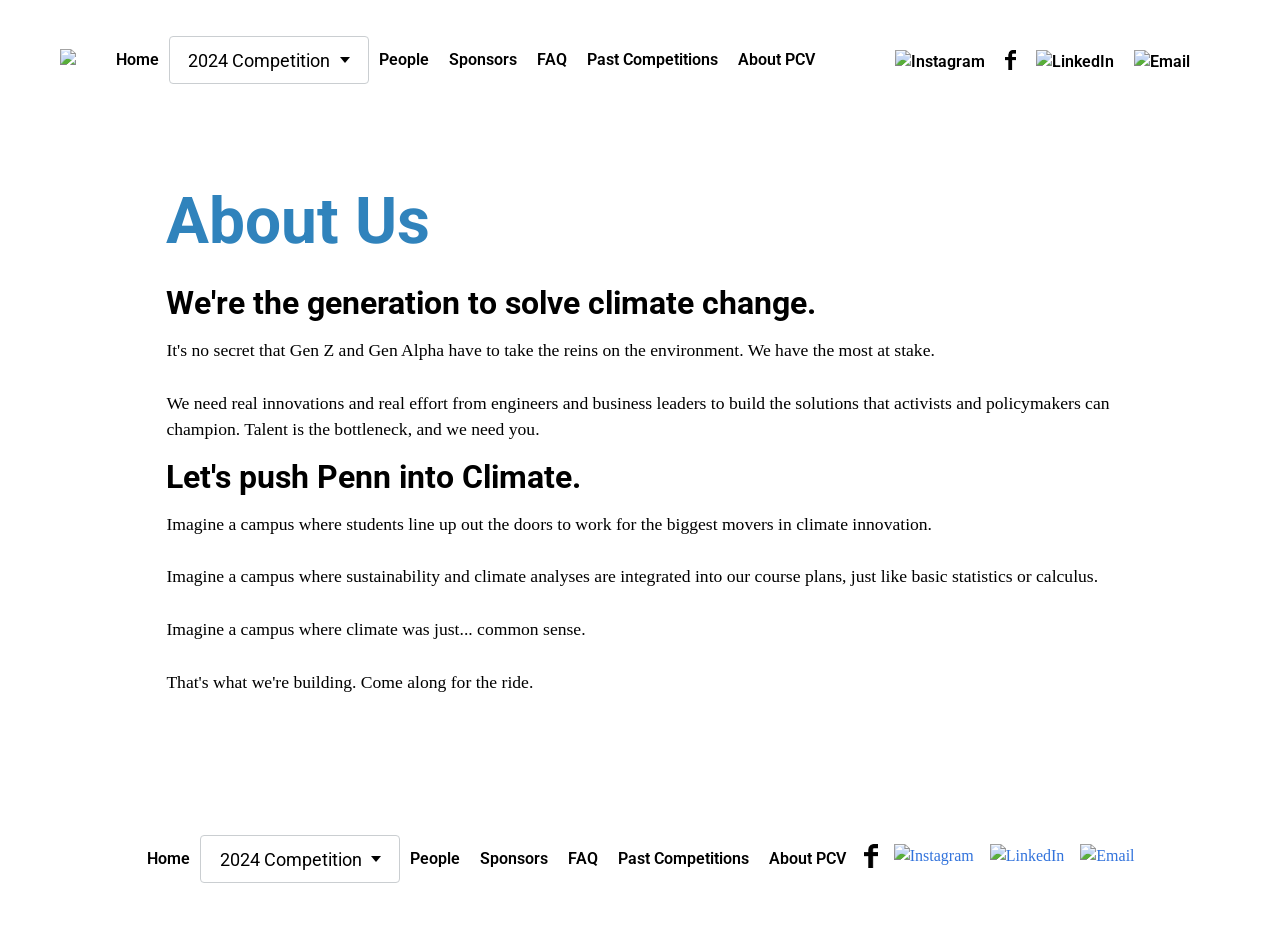
==== commit 8ccc0b4e: "Merge pull request #44 from dailypennanalytics/main does this work?" ====
--- a/about/index.html
+++ b/about/index.html
@@ -11026,6 +11026,133 @@
       data-styled.g63[id="Footer-h5u8nr-4"] {
         content: "cRIwJs,";
       } /*!sc*/
+      .custom-select {
+  position: relative;
+  width: 200px;
+  max-width: 100%;
+  font-size: 1.15rem;
+  color: #000;
+  margin-top: 0rem;
+}
+
+.select-button {
+  width: 100%;
+  font-size: 1.15rem;
+  background-color: #fff;
+  padding: 0.675em 1em; 
+  border: 1px solid #caced1;
+  border-radius: 0.25rem;
+  cursor: pointer;
+
+  display: flex;
+  justify-content: space-between;
+  align-items: center;
+}
+
+.selected-value {
+  text-align: left;
+}
+
+.arrow {
+  border-left: 5px solid transparent;
+  border-right: 5px solid transparent;
+  border-top: 6px solid #000;
+  transition: transform ease-in-out 0.3s;
+}
+
+.select-dropdown {
+  position: absolute;
+  list-style: none;
+  width: 100%;
+  box-shadow: 0 10px 25px rgba(0, 0, 0, 0.2);
+  background-color: #fff;
+  border: 1px solid #caced1;
+  border-radius: 4px;
+  padding: 10px;
+  margin-top: 10px;
+  max-height: 200px;
+  overflow-y: auto;
+  transition: 0.5s ease;
+
+  transform: scaleY(0);
+  opacity: 0;
+  visibility: hidden;
+}
+
+.select-dropdown:focus-within {
+  box-shadow: 0 10px 25px rgba(94, 108, 233, 0.6);
+}
+
+.select-dropdown li {
+  position: relative;
+  cursor: pointer;
+  display: flex;
+  gap: 1rem;
+  align-items: center;
+}
+
+.select-dropdown li label {
+  width: 100%;
+  padding: 8px 10px;
+  cursor: pointer;
+  display: flex;
+  gap: 1rem;
+  align-items: center;
+}
+
+.select-dropdown::-webkit-scrollbar {
+  width: 7px;
+}
+.select-dropdown::-webkit-scrollbar-track {
+  background: #f1f1f1;
+  border-radius: 25px;
+}
+
+.select-dropdown::-webkit-scrollbar-thumb {
+  background: #ccc;
+  border-radius: 25px;
+}
+
+.select-dropdown li:hover,
+.select-dropdown input:checked ~ label {
+  background-color: #f2f2f2;
+}
+
+.select-dropdown input:focus ~ label {
+  background-color: #dfdfdf;
+}
+
+.select-dropdown input[type="radio"] {
+  position: absolute;
+  left: 0;
+  opacity: 0;
+}
+
+/* interactivity */
+
+.custom-select.active .arrow {
+  transform: rotate(180deg);
+}
+
+.custom-select.active .select-dropdown {
+  opacity: 1;
+  visibility: visible;
+  transform: scaleY(1);
+}
+
+/*=============
+Aesthetics 
+=========================*/
+
+* {
+  box-sizing: border-box;
+}
+
+body {
+  min-height: 100vh;
+  display: flex;
+  justify-content: center;
+}
     </style>
     <title data-react-helmet="true">About | Ecoventure Challenge</title>
     <meta
@@ -11172,12 +11299,38 @@
                   href="/"
                   class="Navbar__NavButton-sc-1qxh3vi-8 dVvwf"
                   >Home</a
-                ><a
-                  rel="noreferrer noopener"
-                  href="/rules"
-                  class="Navbar__NavButton-sc-1qxh3vi-8 dVvwf"
-                  >2024 Competition</a
-                ><a
+                ><div class="custom-select" style = "z-index: 10000;">
+                  <button
+                    class="select-button"
+                    role="combobox"
+                    aria-labelledby="select button"
+                    aria-haspopup="listbox"
+                    aria-expanded="false"
+                    aria-controls="select-dropdown"
+                  >
+                    <span class="selected-value">2024 Competition</span>
+                    <span class="arrow"></span>
+                  </button>
+                  <ul class="select-dropdown" role="listbox" id="select-dropdown">
+                    <li role="option" onclick="location.href='../eligibility/index.html';">
+                      <input type="radio" id="github" name="social-account"  />
+                      <label for="github">Eligibility</label>
+                    </li>
+                    <li role="option" onclick="location.href='../judgingtracks/index.html';">
+                      <input type="radio" id="instagram" name="social-account" />
+                      <label for="instagram"
+                        >Judging</label
+                      >
+                    </li>
+                    <li role="option" onclick="location.href='../competitiontracks/index.html';">
+                      <input type="radio" id="facebook" name="social-account" />
+                      <label for="facebook"
+                        >Competition Tracks</label
+                      >
+                    </li>
+                   
+                  </ul>
+                </div><a
                   rel="noreferrer noopener"
                   href="/people"
                   class="Navbar__NavButton-sc-1qxh3vi-8 dVvwf"
@@ -11281,42 +11434,70 @@
         <footer>
           <div class="Footer__FooterLevel-h5u8nr-1 iWleoG">
             <a
-              rel="noreferrer noopener"
-              href="/rules"
-              font-size=".2rem"
-              class="MenuButton-aep6cf-0 Footer__FooterButton-h5u8nr-0 irEvaX fSfBoX"
-              >2024 Competition</a
-            ><a
-              rel="noreferrer noopener"
-              href="/people"
-              font-size=".2rem"
-              class="MenuButton-aep6cf-0 Footer__FooterButton-h5u8nr-0 irEvaX fSfBoX"
-              >People</a
-            ><a
-              rel="noreferrer noopener"
-              href="/sponsors"
-              font-size=".2rem"
-              class="MenuButton-aep6cf-0 Footer__FooterButton-h5u8nr-0 irEvaX fSfBoX"
-              >Sponsors</a
-            ><a
-              rel="noreferrer noopener"
-              href="/faq"
-              font-size=".2rem"
-              class="MenuButton-aep6cf-0 Footer__FooterButton-h5u8nr-0 irEvaX fSfBoX"
-              >FAQ</a
-            ><a
-              rel="noreferrer noopener"
-              href="/winners"
-              font-size=".2rem"
-              class="MenuButton-aep6cf-0 Footer__FooterButton-h5u8nr-0 irEvaX fSfBoX"
-              >Past Competitions</a
-            ><a
-              rel="noreferrer noopener"
-              href="/about"
-              font-size=".2rem"
-              class="MenuButton-aep6cf-0 Footer__FooterButton-h5u8nr-0 irEvaX fSfBoX"
-              >About PCV</a
-            ><span class="Footer__SocialMediaWrapper-h5u8nr-2 kxWDQS"
+                  rel="noreferrer noopener"
+                  href="../index.html"
+                  class="Navbar__NavButton-sc-1qxh3vi-8 dVvwf"
+                  >Home</a
+                >
+                <div class="custom-select" style = "z-index: 10000;">
+                  <button
+                    class="select-button"
+                    role="combobox"
+                    aria-labelledby="select button"
+                    aria-haspopup="listbox"
+                    aria-expanded="false"
+                    aria-controls="select-dropdown"
+                  >
+                    <span class="selected-value">2024 Competition</span>
+                    <span class="arrow"></span>
+                  </button>
+                  <ul class="select-dropdown" role="listbox" id="select-dropdown">
+                    <li role="option" onclick="location.href='../eligibility/index.html';">
+                      <input type="radio" id="github" name="social-account"  />
+                      <label for="github">Eligibility</label>
+                    </li>
+                    <li role="option" onclick="location.href='../judgingtracks/index.html';">
+                      <input type="radio" id="instagram" name="social-account" />
+                      <label for="instagram"
+                        >Judging</label
+                      >
+                    </li>
+                    <li role="option" onclick="location.href='../competitiontracks/index.html';">
+                      <input type="radio" id="facebook" name="social-account" />
+                      <label for="facebook"
+                        >Competition Tracks</label
+                      >
+                    </li>
+                   
+                  </ul>
+                </div>
+              <link  href="https://unpkg.com/boxicons@2.1.4/css/boxicons.min.css" rel="stylesheet"
+              /><a
+                rel="noreferrer noopener"
+                href="../people/index.html"
+                class="Navbar__NavButton-sc-1qxh3vi-8 dVvwf"
+                >People</a
+              ><a
+                rel="noreferrer noopener"
+                href="../sponsors/index.html"
+                class="Navbar__NavButton-sc-1qxh3vi-8 dVvwf"
+                >Sponsors</a
+              ><a
+                rel="noreferrer noopener"
+                href="../faq/index.html"
+                class="Navbar__NavButton-sc-1qxh3vi-8 dVvwf"
+                >FAQ</a
+              ><a
+                rel="noreferrer noopener"
+                href="../winners/index.html"
+                class="Navbar__NavButton-sc-1qxh3vi-8 dVvwf"
+                >Past Competitions</a
+              ><a
+                rel="noreferrer noopener"
+                href="../about/index.html"
+                class="Navbar__NavButton-sc-1qxh3vi-8 dVvwf"
+                >About PCV</a
+              ><span class="Footer__SocialMediaWrapper-h5u8nr-2 kxWDQS"
               ><a href="https://www.facebook.com/pennclimateventures"
                 ><img
                   src="[data-uri]"
@@ -11413,5 +11594,40 @@
     <script src="/app-b40bd9569d8d54b9e8a3.js" async=""></script>
     <script src="/framework-31413af41550353e296a.js" async=""></script>
     <script src="/webpack-runtime-112e99e25373045070fd.js" async=""></script>
+    <script>
+      const customSelect = document.querySelector(".custom-select");
+      const selectBtn = document.querySelector(".select-button");
+      
+      const selectedValue = document.querySelector(".selected-value");
+      const optionsList = document.querySelectorAll(".select-dropdown li");
+      
+      // add click event to select button
+      selectBtn.addEventListener("click", () => {
+        // add/remove active class on the container element
+        customSelect.classList.toggle("active");
+        // update the aria-expanded attribute based on the current state
+        selectBtn.setAttribute(
+          "aria-expanded",
+          selectBtn.getAttribute("aria-expanded") === "true" ? "false" : "true"
+        );
+      });
+      
+      optionsList.forEach((option) => {
+        function handler(e) {
+          // Click Events
+          if (e.type === "click" && e.clientX !== 0 && e.clientY !== 0) {
+            selectedValue.textContent = this.children[1].textContent;
+            customSelect.classList.remove("active");
+          }
+          // Key Events
+          if (e.key === "Enter") {
+            selectedValue.textContent = this.textContent;
+            customSelect.classList.remove("active");
+          }
+        }
+      
+        option.addEventListener("keyup", handler);
+        option.addEventListener("click", handler);
+      });</script>
   </body>
 </html>
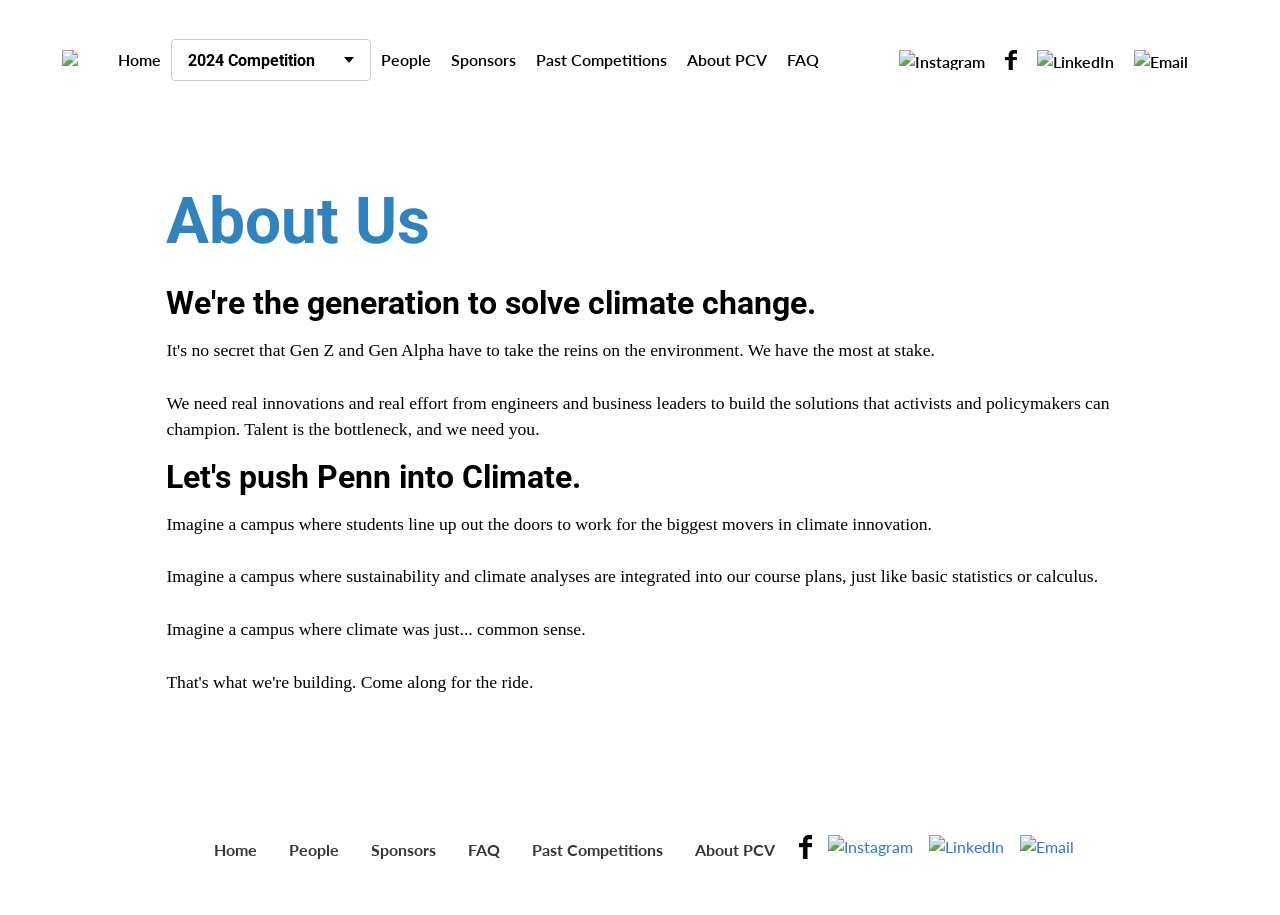
==== commit 8bbc2fab: "let's see how this goes pt. 2 ok" ====
--- a/about/index.html
+++ b/about/index.html
@@ -1,6 +1,7 @@
 <!DOCTYPE html>
 <html lang="en">
   <head>
+    <link rel="stylesheet" href="https://fonts.googleapis.com/css?family=Lato">
     <meta charset="utf-8" />
     <meta http-equiv="x-ua-compatible" content="ie=edge" />
     <meta
@@ -10883,7 +10884,7 @@
         content: "hjNuAF,";
       } /*!sc*/
       .dVvwf {
-        font-family: roboto;
+        font-family: Lato;
         color: black;
         font-weight: 600;
         margin: 10px 10px;
@@ -10934,7 +10935,7 @@
         cursor: pointer;
         z-index: -1;
         font-size: 1rem;
-        font-family: roboto;
+        font-family: Lato;
         font-weight: bold;
         -webkit-transition: 0.2s;
         transition: 0.2s;
@@ -11026,20 +11027,21 @@
       data-styled.g63[id="Footer-h5u8nr-4"] {
         content: "cRIwJs,";
       } /*!sc*/
+
       .custom-select {
   position: relative;
   width: 200px;
   max-width: 100%;
-  font-size: 1.15rem;
+  font-size: 1em;
   color: #000;
   margin-top: 0rem;
 }
 
 .select-button {
   width: 100%;
-  font-size: 1.15rem;
+  font-size: 1em;
   background-color: #fff;
-  padding: 0.675em 1em; 
+  padding: 0.675em 1em;
   border: 1px solid #caced1;
   border-radius: 0.25rem;
   cursor: pointer;
@@ -11148,7 +11150,9 @@
   box-sizing: border-box;
 }
 
+
 body {
+  font-family: "Lato", serif;
   min-height: 100vh;
   display: flex;
   justify-content: center;
@@ -11296,66 +11300,68 @@
               <div class="Navbar__NavLinks-sc-1qxh3vi-7 hjNuAF">
                 <a
                   rel="noreferrer noopener"
-                  href="/"
+                  href="../index.html"
                   class="Navbar__NavButton-sc-1qxh3vi-8 dVvwf"
-                  >Home</a
-                ><div class="custom-select" style = "z-index: 10000;">
-                  <button
-                    class="select-button"
-                    role="combobox"
-                    aria-labelledby="select button"
-                    aria-haspopup="listbox"
-                    aria-expanded="false"
-                    aria-controls="select-dropdown"
-                  >
-                    <span class="selected-value">2024 Competition</span>
-                    <span class="arrow"></span>
-                  </button>
-                  <ul class="select-dropdown" role="listbox" id="select-dropdown">
-                    <li role="option" onclick="location.href='../eligibility/index.html';">
-                      <input type="radio" id="github" name="social-account"  />
-                      <label for="github">Eligibility</label>
-                    </li>
-                    <li role="option" onclick="location.href='../judgingtracks/index.html';">
-                      <input type="radio" id="instagram" name="social-account" />
-                      <label for="instagram"
-                        >Judging</label
-                      >
-                    </li>
-                    <li role="option" onclick="location.href='../competitiontracks/index.html';">
-                      <input type="radio" id="facebook" name="social-account" />
-                      <label for="facebook"
-                        >Competition Tracks</label
-                      >
-                    </li>
-                   
-                  </ul>
-                </div><a
+                  >Home</a>
+                  <div class="custom-select" style = "z-index: 10000;">
+                    <button
+                      class="select-button"
+                      role="combobox"
+                      aria-labelledby="select button"
+                      aria-haspopup="listbox"
+                      aria-expanded="false"
+                      aria-controls="select-dropdown"
+                    >
+                      <span class="selected-value"><b>2024 Competition</b></span>
+                      <span class="arrow"></span>
+                    </button>
+                    <ul class="select-dropdown" role="listbox" id="select-dropdown">
+                      <li role="option" onclick="location.href='../eligibility/index.html';">
+                        <input type="radio" id="github" name="social-account"  />
+                        <label for="github">Eligibility</label>
+                      </li>
+                      <li role="option" onclick="location.href='../judgingtracks/index.html';">
+                        <input type="radio" id="instagram" name="social-account" />
+                        <label for="instagram"
+                          >Judging</label
+                        >
+                      </li>
+                      <li role="option" onclick="location.href='../competitiontracks/index.html';">
+                        <input type="radio" id="facebook" name="social-account" />
+                        <label for="facebook"
+                          >Competition Tracks</label
+                        >
+                      </li>
+                     
+                    </ul>
+                  </div>
+                <link  href="https://unpkg.com/boxicons@2.1.4/css/boxicons.min.css" rel="stylesheet"
+                /><a
                   rel="noreferrer noopener"
-                  href="/people"
+                  href="../people/index.html"
                   class="Navbar__NavButton-sc-1qxh3vi-8 dVvwf"
                   >People</a
                 ><a
                   rel="noreferrer noopener"
-                  href="/sponsors"
+                  href="../sponsors/index.html"
                   class="Navbar__NavButton-sc-1qxh3vi-8 dVvwf"
                   >Sponsors</a
                 ><a
                   rel="noreferrer noopener"
-                  href="/faq"
-                  class="Navbar__NavButton-sc-1qxh3vi-8 dVvwf"
-                  >FAQ</a
-                ><a
-                  rel="noreferrer noopener"
-                  href="/winners"
+                  href="../winners/index.html"
                   class="Navbar__NavButton-sc-1qxh3vi-8 dVvwf"
                   >Past Competitions</a
                 ><a
                   rel="noreferrer noopener"
-                  href="/about"
+                  href="../about/index.html"
                   class="Navbar__NavButton-sc-1qxh3vi-8 dVvwf"
                   >About PCV</a
-                >
+                ><a
+                rel="noreferrer noopener"
+                href="../faq/index.html"
+                class="Navbar__NavButton-sc-1qxh3vi-8 dVvwf"
+                >FAQ</a
+              >
               </div>
               <div class="Navbar__NavLinks-sc-1qxh3vi-7 hjNuAF">
                 <a
@@ -11434,70 +11440,42 @@
         <footer>
           <div class="Footer__FooterLevel-h5u8nr-1 iWleoG">
             <a
-                  rel="noreferrer noopener"
-                  href="../index.html"
-                  class="Navbar__NavButton-sc-1qxh3vi-8 dVvwf"
-                  >Home</a
-                >
-                <div class="custom-select" style = "z-index: 10000;">
-                  <button
-                    class="select-button"
-                    role="combobox"
-                    aria-labelledby="select button"
-                    aria-haspopup="listbox"
-                    aria-expanded="false"
-                    aria-controls="select-dropdown"
-                  >
-                    <span class="selected-value">2024 Competition</span>
-                    <span class="arrow"></span>
-                  </button>
-                  <ul class="select-dropdown" role="listbox" id="select-dropdown">
-                    <li role="option" onclick="location.href='../eligibility/index.html';">
-                      <input type="radio" id="github" name="social-account"  />
-                      <label for="github">Eligibility</label>
-                    </li>
-                    <li role="option" onclick="location.href='../judgingtracks/index.html';">
-                      <input type="radio" id="instagram" name="social-account" />
-                      <label for="instagram"
-                        >Judging</label
-                      >
-                    </li>
-                    <li role="option" onclick="location.href='../competitiontracks/index.html';">
-                      <input type="radio" id="facebook" name="social-account" />
-                      <label for="facebook"
-                        >Competition Tracks</label
-                      >
-                    </li>
-                   
-                  </ul>
-                </div>
-              <link  href="https://unpkg.com/boxicons@2.1.4/css/boxicons.min.css" rel="stylesheet"
-              /><a
-                rel="noreferrer noopener"
-                href="../people/index.html"
-                class="Navbar__NavButton-sc-1qxh3vi-8 dVvwf"
-                >People</a
-              ><a
-                rel="noreferrer noopener"
-                href="../sponsors/index.html"
-                class="Navbar__NavButton-sc-1qxh3vi-8 dVvwf"
-                >Sponsors</a
-              ><a
-                rel="noreferrer noopener"
-                href="../faq/index.html"
-                class="Navbar__NavButton-sc-1qxh3vi-8 dVvwf"
-                >FAQ</a
-              ><a
-                rel="noreferrer noopener"
-                href="../winners/index.html"
-                class="Navbar__NavButton-sc-1qxh3vi-8 dVvwf"
-                >Past Competitions</a
-              ><a
-                rel="noreferrer noopener"
-                href="../about/index.html"
-                class="Navbar__NavButton-sc-1qxh3vi-8 dVvwf"
-                >About PCV</a
-              ><span class="Footer__SocialMediaWrapper-h5u8nr-2 kxWDQS"
+              rel="noreferrer noopener"
+              href="../index.html"
+              font-size=".2rem"
+              class="MenuButton-aep6cf-0 Footer__FooterButton-h5u8nr-0 irEvaX fSfBoX"
+              >Home</a
+            ><a
+              rel="noreferrer noopener"
+              href="/people"
+              font-size=".2rem"
+              class="MenuButton-aep6cf-0 Footer__FooterButton-h5u8nr-0 irEvaX fSfBoX"
+              >People</a
+            ><a
+              rel="noreferrer noopener"
+              href="/sponsors"
+              font-size=".2rem"
+              class="MenuButton-aep6cf-0 Footer__FooterButton-h5u8nr-0 irEvaX fSfBoX"
+              >Sponsors</a
+            ><a
+              rel="noreferrer noopener"
+              href="/faq"
+              font-size=".2rem"
+              class="MenuButton-aep6cf-0 Footer__FooterButton-h5u8nr-0 irEvaX fSfBoX"
+              >FAQ</a
+            ><a
+              rel="noreferrer noopener"
+              href="/winners"
+              font-size=".2rem"
+              class="MenuButton-aep6cf-0 Footer__FooterButton-h5u8nr-0 irEvaX fSfBoX"
+              >Past Competitions</a
+            ><a
+              rel="noreferrer noopener"
+              href="/about"
+              font-size=".2rem"
+              class="MenuButton-aep6cf-0 Footer__FooterButton-h5u8nr-0 irEvaX fSfBoX"
+              >About PCV</a
+            ><span class="Footer__SocialMediaWrapper-h5u8nr-2 kxWDQS"
               ><a href="https://www.facebook.com/pennclimateventures"
                 ><img
                   src="[data-uri]"
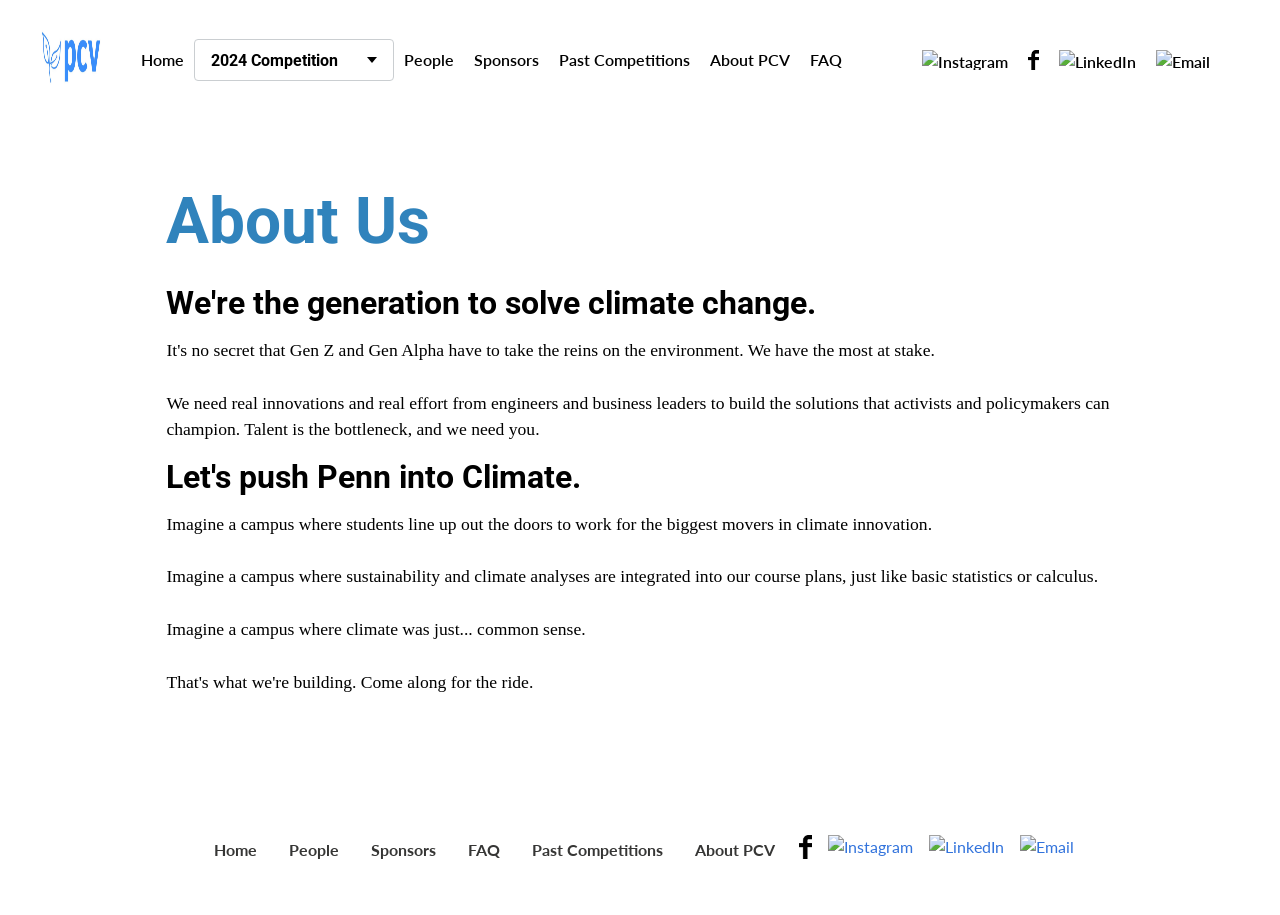
==== commit a585cda3: "doit" ====
--- a/about/index.html
+++ b/about/index.html
@@ -11072,7 +11072,7 @@
   border-radius: 4px;
   padding: 10px;
   margin-top: 10px;
-  max-height: 200px;
+  max-height: 250px;
   overflow-y: auto;
   transition: 0.5s ease;
 
@@ -11323,13 +11323,19 @@
                       <li role="option" onclick="location.href='../judgingtracks/index.html';">
                         <input type="radio" id="instagram" name="social-account" />
                         <label for="instagram"
-                          >Judging</label
+                          >Competition Timeline</label
                         >
                       </li>
                       <li role="option" onclick="location.href='../competitiontracks/index.html';">
                         <input type="radio" id="facebook" name="social-account" />
                         <label for="facebook"
                           >Competition Tracks</label
+                        >
+                      </li>
+                      <li role="option" onclick="location.href='../rubric/index.html';">
+                        <input type="radio"  />
+                        <label
+                          >Rubric</label
                         >
                       </li>
                      
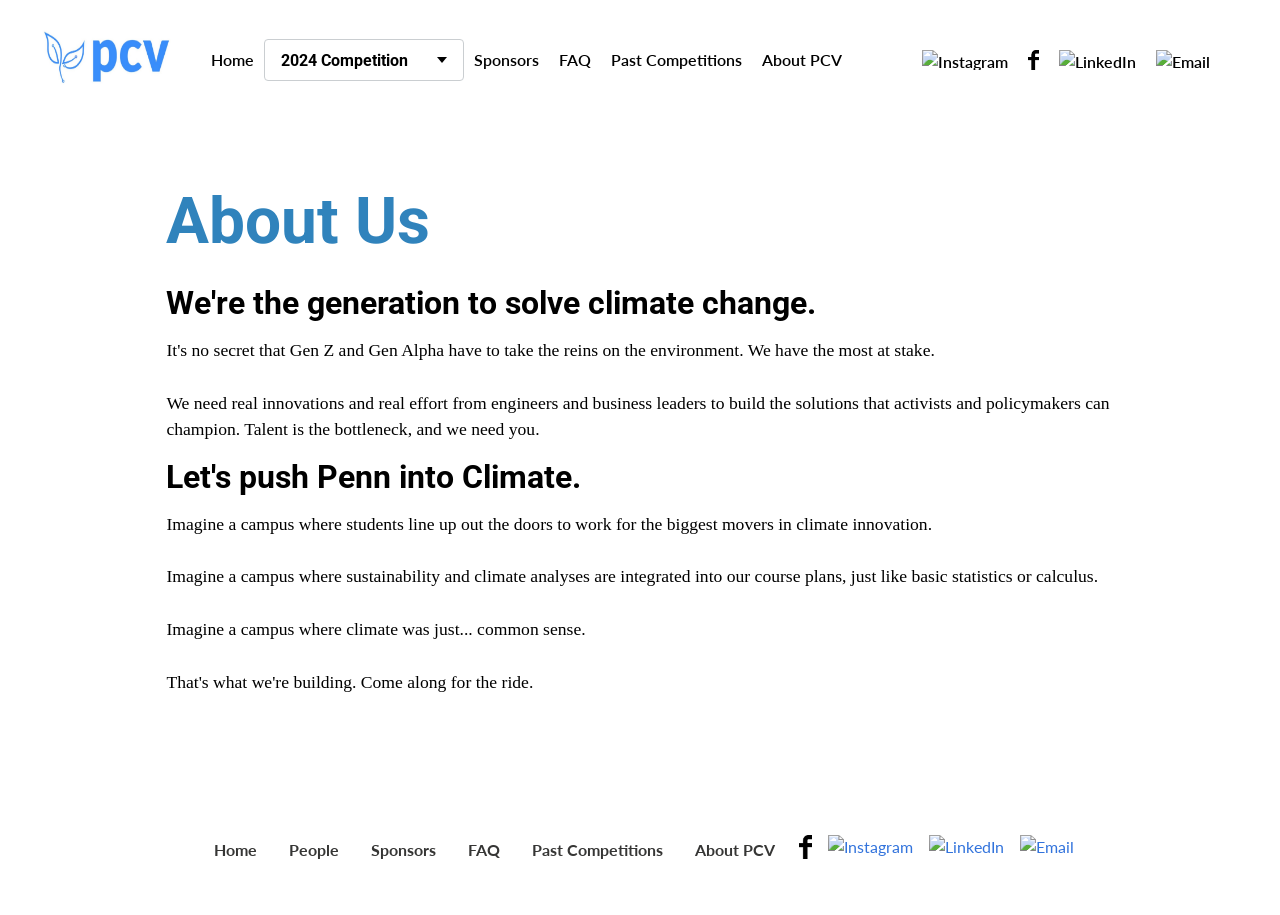
==== commit 4a4d3ee3: "doit 2" ====
--- a/about/index.html
+++ b/about/index.html
@@ -11344,17 +11344,17 @@
                 <link  href="https://unpkg.com/boxicons@2.1.4/css/boxicons.min.css" rel="stylesheet"
                 /><a
                   rel="noreferrer noopener"
-                  href="../people/index.html"
-                  class="Navbar__NavButton-sc-1qxh3vi-8 dVvwf"
-                  >People</a
-                ><a
-                  rel="noreferrer noopener"
                   href="../sponsors/index.html"
                   class="Navbar__NavButton-sc-1qxh3vi-8 dVvwf"
                   >Sponsors</a
                 ><a
+                rel="noreferrer noopener"
+                href="../faq/index.html"
+                class="Navbar__NavButton-sc-1qxh3vi-8 dVvwf"
+                >FAQ</a
+              ><a
                   rel="noreferrer noopener"
-                  href="../winners/index.html"
+                  href="../people/index.html"
                   class="Navbar__NavButton-sc-1qxh3vi-8 dVvwf"
                   >Past Competitions</a
                 ><a
@@ -11362,12 +11362,7 @@
                   href="../about/index.html"
                   class="Navbar__NavButton-sc-1qxh3vi-8 dVvwf"
                   >About PCV</a
-                ><a
-                rel="noreferrer noopener"
-                href="../faq/index.html"
-                class="Navbar__NavButton-sc-1qxh3vi-8 dVvwf"
-                >FAQ</a
-              >
+                >
               </div>
               <div class="Navbar__NavLinks-sc-1qxh3vi-7 hjNuAF">
                 <a
